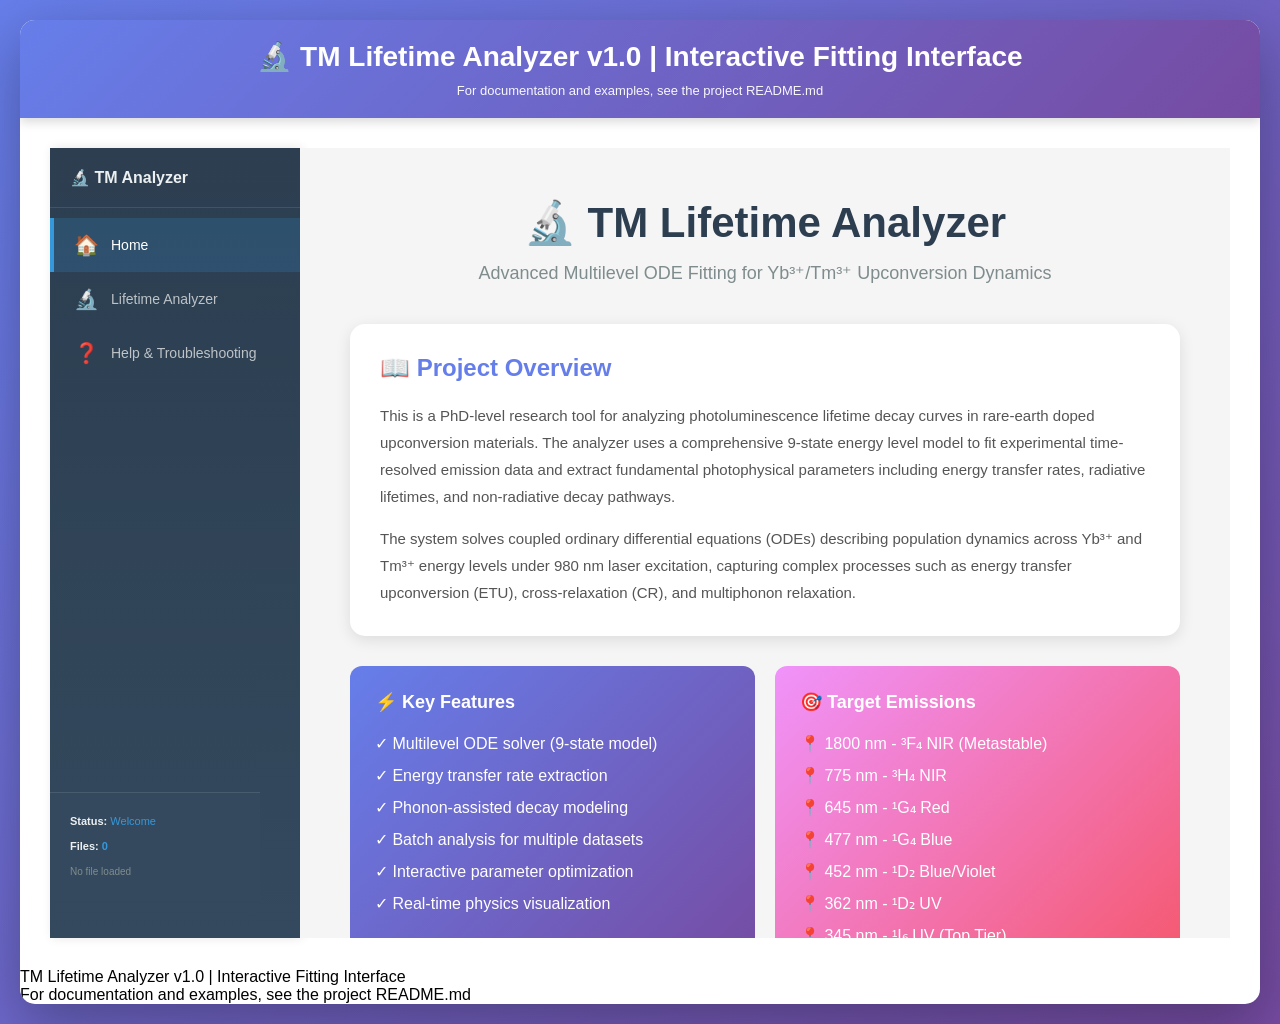
==== interactive_fitter copy.html @ 5325176e "Fitted 775nm" ====
<!DOCTYPE html>
<html lang="en">
<head>
    <meta charset="UTF-8">
    <meta name="viewport" content="width=device-width, initial-scale=1.0">
    <title>TM Lifetime Analyzer - Interactive Fitter</title>
    <style>
        /* [Your existing CSS remains exactly the same - keeping it identical to maintain all styles] */
        * {
            margin: 0;
            padding: 0;
            box-sizing: border-box;
        }

        body {
            font-family: 'Segoe UI', Tahoma, Geneva, Verdana, sans-serif;
            background: linear-gradient(135deg, #667eea 0%, #764ba2 100%);
            min-height: 100vh;
            padding: 20px;
        }

        .container {
            max-width: 1400px;
            margin: 0 auto;
            background: white;
            border-radius: 15px;
            box-shadow: 0 20px 60px rgba(0, 0, 0, 0.3);
            overflow: hidden;
        }

        .header {
            background: linear-gradient(135deg, #667eea 0%, #764ba2 100%);
            color: white;
            padding: 30px;
            text-align: center;
        }

        .header h1 {
            font-size: 2.5em;
            margin-bottom: 10px;
        }

        .header p {
            font-size: 1.1em;
            opacity: 0.9;
        }

        .main-content {
            display: grid;
            grid-template-columns: 1fr 1fr;
            gap: 30px;
            padding: 30px;
        }

        .control-panel {
            background: #f8f9fa;
            border-radius: 10px;
            padding: 25px;
            border-left: 5px solid #667eea;
        }

        .control-section {
            margin-bottom: 25px;
        }

        .control-section h3 {
            color: #333;
            font-size: 1.2em;
            margin-bottom: 15px;
            display: flex;
            align-items: center;
            gap: 10px;
        }

        .section-icon {
            font-size: 1.3em;
        }

        .input-group {
            margin-bottom: 15px;
        }

        .input-group label {
            display: block;
            margin-bottom: 8px;
            color: #555;
            font-weight: 500;
        }

        .slider-container {
            display: flex;
            align-items: center;
            gap: 15px;
        }

        .slider-container input[type="range"] {
            flex: 1;
            height: 6px;
            border-radius: 3px;
            background: #ddd;
            outline: none;
            -webkit-appearance: none;
            appearance: none;
        }

        .slider-container input[type="range"]::-webkit-slider-thumb {
            -webkit-appearance: none;
            appearance: none;
            width: 20px;
            height: 20px;
            border-radius: 50%;
            background: #667eea;
            cursor: pointer;
            box-shadow: 0 2px 5px rgba(0, 0, 0, 0.2);
        }

        .slider-container input[type="range"]::-moz-range-thumb {
            width: 20px;
            height: 20px;
            border-radius: 50%;
            background: #667eea;
            cursor: pointer;
            border: none;
            box-shadow: 0 2px 5px rgba(0, 0, 0, 0.2);
        }

        .value-display {
            min-width: 80px;
            text-align: right;
            font-weight: bold;
            color: #667eea;
            background: white;
            padding: 5px 10px;
            border-radius: 5px;
            font-size: 1.1em;
        }

        .checkbox-group {
            display: flex;
            align-items: center;
            gap: 10px;
            padding: 10px;
            background: white;
            border-radius: 5px;
            margin-bottom: 10px;
            cursor: pointer;
        }

        .checkbox-group input[type="checkbox"] {
            width: 18px;
            height: 18px;
            cursor: pointer;
        }

        .checkbox-group label {
            margin: 0;
            cursor: pointer;
            flex: 1;
        }

        .btn {
            background: linear-gradient(135deg, #667eea 0%, #764ba2 100%);
            color: white;
            border: none;
            padding: 12px 30px;
            font-size: 1em;
            font-weight: 600;
            border-radius: 8px;
            cursor: pointer;
            transition: all 0.3s ease;
            box-shadow: 0 4px 15px rgba(102, 126, 234, 0.3);
            width: 100%;
        }

        .btn:hover {
            transform: translateY(-2px);
            box-shadow: 0 6px 20px rgba(102, 126, 234, 0.4);
        }

        .btn:active {
            transform: translateY(0);
        }

        .btn:disabled {
            opacity: 0.5;
            cursor: not-allowed;
            background: #ccc;
        }

        .btn-success {
            background: linear-gradient(135deg, #10b981 0%, #059669 100%);
        }

        .btn-primary {
            background: linear-gradient(135deg, #3b82f6 0%, #2563eb 100%);
        }

        .file-upload-area {
            border: 2px dashed #667eea;
            border-radius: 10px;
            padding: 30px;
            text-align: center;
            background: white;
            cursor: pointer;
            transition: all 0.3s ease;
        }

        .file-upload-area:hover {
            background: #f8f9ff;
            border-color: #764ba2;
        }

        .file-upload-area.drag-over {
            background: #e0e7ff;
            border-color: #667eea;
        }

        .visualization {
            background: #f8f9fa;
            border-radius: 10px;
            padding: 25px;
            border-left: 5px solid #764ba2;
        }

        .chart-container {
            background: white;
            padding: 20px;
            border-radius: 10px;
            margin-bottom: 20px;
            box-shadow: 0 2px 10px rgba(0, 0, 0, 0.1);
        }

        .results-panel {
            background: white;
            padding: 20px;
            border-radius: 10px;
            box-shadow: 0 2px 10px rgba(0, 0, 0, 0.1);
        }

        .results-panel h3 {
            color: #333;
            margin-bottom: 15px;
            font-size: 1.3em;
        }

        .result-item {
            display: flex;
            justify-content: space-between;
            padding: 12px;
            border-bottom: 1px solid #eee;
            transition: background 0.2s ease;
        }

        .result-item:hover {
            background: #f8f9fa;
        }

        .result-label {
            color: #666;
            font-weight: 500;
        }

        .result-value {
            color: #333;
            font-weight: 600;
        }

        .quality-indicator {
            display: inline-block;
            padding: 3px 8px;
            border-radius: 4px;
            font-size: 0.85em;
            margin-left: 8px;
        }

        .quality-excellent {
            background: #d1fae5;
            color: #065f46;
        }

        .quality-good {
            background: #dbeafe;
            color: #1e40af;
        }

        .quality-acceptable {
            background: #fef3c7;
            color: #92400e;
        }

        .quality-poor {
            background: #fee2e2;
            color: #991b1b;
        }

        .loading-indicator {
            text-align: center;
            padding: 20px;
            display: none;
        }

        .spinner {
            border: 4px solid #f3f3f3;
            border-top: 4px solid #667eea;
            border-radius: 50%;
            width: 40px;
            height: 40px;
            animation: spin 1s linear infinite;
            margin: 0 auto 10px;
        }

        @keyframes spin {
            0% {
                transform: rotate(0deg);
            }
            100% {
                transform: rotate(360deg);
            }
        }

        .status-message {
            text-align: center;
            padding: 10px;
            border-radius: 5px;
            margin: 10px 0;
            font-weight: 500;
        }

        .status-success {
            background: #d1fae5;
            color: #065f46;
        }

        .status-error {
            background: #fee2e2;
            color: #991b1b;
        }

        .status-warning {
            background: #fef3c7;
            color: #92400e;
        }

        /* Card styles */
        .card {
            border-radius: 8px;
            margin-bottom: 20px;
        }

        .card-header {
            padding: 8px 12px;
            border-radius: 6px 6px 0 0;
        }

        .card-body {
            padding: 15px;
        }

        /* Collapsible sections */
        .collapsible-header {
            background: #f0f0f0;
            padding: 12px 15px;
            cursor: pointer;
            border-radius: 6px;
            margin-bottom: 10px;
            display: flex;
            justify-content: space-between;
            align-items: center;
            transition: background 0.2s ease;
        }

        .collapsible-header:hover {
            background: #e0e0e0;
        }

        .collapsible-header.active {
            background: #667eea;
            color: white;
        }

        .collapsible-content {
            max-height: 0;
            overflow: hidden;
            transition: max-height 0.3s ease;
        }

        .collapsible-content.active {
            max-height: 2000px;
        }

        /* Select/Input styles */
        select,
        input[type="text"],
        input[type="number"] {
            width: 100%;
            padding: 10px;
            border: 1px solid #ddd;
            border-radius: 5px;
            font-size: 1em;
            transition: border-color 0.3s ease;
        }

        select:focus,
        input[type="text"]:focus,
        input[type="number"]:focus {
            outline: none;
            border-color: #667eea;
            box-shadow: 0 0 0 3px rgba(102, 126, 234, 0.1);
        }

        /* Periodic table styles */
        .element-btn {
            padding: 8px;
            margin: 2px;
            border: 1px solid #ccc;
            border-radius: 4px;
            cursor: pointer;
            font-size: 11px;
            text-align: center;
            transition: all 0.2s;
        }

        .element-btn:hover {
            background: #f0f0f0;
            transform: scale(1.05);
        }

        .element-btn.selected {
            background: #667eea;
            color: white;
            border-color: #667eea;
        }

        .element-btn.cation {
            background: #e3f2fd;
        }

        .element-btn.anion {
            background: #fff3e0;
        }

        /* Responsive design */
        @media (max-width: 1024px) {
            .main-content {
                grid-template-columns: 1fr;
            }
        }

        @media (max-width: 768px) {
            .header h1 {
                font-size: 1.8em;
            }

            .control-panel,
            .visualization {
                padding: 15px;
            }

            .btn {
                padding: 10px 20px;
                font-size: 0.9em;
            }
        }

        /* Upload type buttons */
        .upload-type-btn {
            transition: all 0.3s ease;
        }

        .upload-type-btn:hover {
            transform: translateY(-2px);
            box-shadow: 0 4px 8px rgba(0, 0, 0, 0.1);
        }

        .upload-type-btn.active {
            background: #667eea !important;
            color: white !important;
            border-color: #667eea !important;
        }

        /* File list items */
        .file-item {
            transition: all 0.2s ease;
        }

        .file-item:hover {
            transform: translateX(4px);
            box-shadow: 0 2px 8px rgba(102, 126, 234, 0.2);
        }

        /* Navigation buttons */
        #prevFileBtn:hover,
        #nextFileBtn:hover {
            background: rgba(255, 255, 255, 0.4) !important;
            transform: scale(1.05);
        }

        #prevFileBtn:disabled,
        #nextFileBtn:disabled {
            opacity: 0.3;
            cursor: not-allowed;
        }

        /* Batch panel animations */
        #batchAnalysisPanel {
            animation: slideIn 0.3s ease-out;
        }

        @keyframes slideIn {
            from {
                opacity: 0;
                transform: translateY(-10px);
            }
            to {
                opacity: 1;
                transform: translateY(0);
            }
        }

        /* Files list container */
        #filesListContainer {
            animation: fadeIn 0.3s ease-out;
        }

        @keyframes fadeIn {
            from {
                opacity: 0;
            }
            to {
                opacity: 1;
            }
        }

        /* Sidebar Navigation */
        .sidebar-menu {
            width: 250px;
            background: linear-gradient(180deg, #2c3e50 0%, #34495e 100%);
            color: white;
            min-height: calc(100vh - 110px);
            padding: 0;
            box-shadow: 2px 0 10px rgba(0,0,0,0.1);
        }

        .menu-item {
            display: flex;
            align-items: center;
            gap: 12px;
            padding: 15px 20px;
            color: #bdc3c7;
            text-decoration: none;
            transition: all 0.3s ease;
            border-left: 4px solid transparent;
            cursor: pointer;
        }

        .menu-item:hover {
            background: rgba(52, 152, 219, 0.1);
            color: #ecf0f1;
            border-left-color: #3498db;
        }

        .menu-item.active {
            background: rgba(52, 152, 219, 0.2);
            color: white;
            border-left-color: #3498db;
            font-weight: 600;
        }

        .menu-item.active span {
            color: white;
        }

        /* View Panels */
        .view-panel {
            padding: 30px;
            min-height: calc(100vh - 150px);
            animation: fadeInView 0.4s ease-out;
        }

        @keyframes fadeInView {
            from {
                opacity: 0;
                transform: translateX(20px);
            }
            to {
                opacity: 1;
                transform: translateX(0);
            }
        }

        .content-area {
            flex: 1;
            overflow-y: auto;
            max-height: calc(100vh - 110px);
            background: #f5f5f5;
        }

        /* Sidebar footer status */
        .sidebar-status {
            padding: 20px;
            border-top: 1px solid rgba(255,255,255,0.1);
            position: fixed;
            bottom: 0;
            width: 210px;
            background: #34495e;
            font-size: 11px;
            color: #95a5a6;
            line-height: 1.6;
        }

        /* Additional elements needed for the fixed script */
        #phononSyncStatus {
            display: none;
            margin-top: 5px;
            padding: 4px 8px;
            background: #d1fae5;
            color: #065f46;
            border-radius: 4px;
            font-size: 11px;
            text-align: center;
        }

        .summary-panel {
            background: white;
            border-radius: 8px;
            padding: 15px;
            margin-top: 15px;
            border-left: 4px solid #667eea;
            box-shadow: 0 2px 8px rgba(0,0,0,0.1);
        }

        .summary-panel h4 {
            color: #667eea;
            margin-bottom: 10px;
            font-size: 14px;
        }

        .summary-grid {
            display: grid;
            grid-template-columns: repeat(2, 1fr);
            gap: 10px;
            font-size: 11px;
        }

        .summary-item {
            padding: 5px;
            border-bottom: 1px solid #eee;
        }

        .summary-label {
            color: #666;
            font-weight: 600;
        }

        .summary-value {
            color: #333;
            float: right;
        }
    </style>
    <script src="https://cdn.plot.ly/plotly-latest.min.js"></script>
    <script src="https://cdn.jsdelivr.net/npm/mathjax@3/es5/tex-mml-chtml.js"></script>
</head>
<body>
    <div class="container">
        <div class="header" style="background: linear-gradient(135deg, #667eea 0%, #764ba2 100%); color: white; padding: 20px; text-align: center; box-shadow: 0 4px 10px rgba(0,0,0,0.15);">
            <h1 style="margin: 0 0 10px 0; font-size: 28px; font-weight: 700;">🔬 TM Lifetime Analyzer v1.0 | Interactive Fitting Interface</h1>
            <p style="margin: 0; font-size: 13px; opacity: 0.95; font-weight: 500;">
                For documentation and examples, see the project README.md
            </p>
        </div>

        <div class="main-content" style="display: flex; gap: 0;">
            <!-- Sidebar Menu -->
            <div class="sidebar-menu" style="width: 250px; background: linear-gradient(180deg, #2c3e50 0%, #34495e 100%); color: white; min-height: calc(100vh - 110px); padding: 0; box-shadow: 2px 0 10px rgba(0,0,0,0.1);">
                <div style="padding: 20px; border-bottom: 1px solid rgba(255,255,255,0.1);">
                    <h3 style="margin: 0; font-size: 16px; color: #ecf0f1;">🔬 TM Analyzer</h3>
                </div>
                <nav style="padding: 10px 0;">
                    <a href="#" class="menu-item active" onclick="showView('home'); return false;" data-view="home" style="display: flex; align-items: center; gap: 12px; padding: 15px 20px; color: white; text-decoration: none; transition: all 0.3s; border-left: 4px solid #3498db; background: rgba(52, 152, 219, 0.2);">
                        <span style="font-size: 20px;">🏠</span>
                        <span style="font-size: 14px; font-weight: 500;">Home</span>
                    </a>
                    <a href="#" class="menu-item" onclick="showView('analyzer'); return false;" data-view="analyzer" style="display: flex; align-items: center; gap: 12px; padding: 15px 20px; color: #bdc3c7; text-decoration: none; transition: all 0.3s; border-left: 4px solid transparent;">
                        <span style="font-size: 20px;">🔬</span>
                        <span style="font-size: 14px; font-weight: 500;">Lifetime Analyzer</span>
                    </a>
                    <a href="#" class="menu-item" onclick="showView('help'); return false;" data-view="help" style="display: flex; align-items: center; gap: 12px; padding: 15px 20px; color: #bdc3c7; text-decoration: none; transition: all 0.3s; border-left: 4px solid transparent;">
                        <span style="font-size: 20px;">❓</span>
                        <span style="font-size: 14px; font-weight: 500;">Help & Troubleshooting</span>
                    </a>
                </nav>
                <div style="padding: 20px; border-top: 1px solid rgba(255,255,255,0.1); position: absolute; bottom: 0; width: 210px; background: #34495e;">
                    <div style="font-size: 11px; color: #95a5a6; line-height: 1.6;">
                        <div style="margin-bottom: 8px;"><strong style="color: #ecf0f1;">Status:</strong> <span id="sidebarStatus" style="color: #27ae60;">Ready</span></div>
                        <div style="margin-bottom: 8px;"><strong style="color: #ecf0f1;">Files:</strong> <span id="sidebarFileCount" style="color: #3498db; font-weight: 600;">0</span></div>
                        <div style="font-size: 10px; color: #7f8c8d; margin-top: 8px;" id="currentFileName">No file loaded</div>
                    </div>
                </div>
            </div>

            <!-- Content Area -->
            <div class="content-area" style="flex: 1; overflow-y: auto; max-height: calc(100vh - 110px);">
                
                <!-- Home View -->
                <div id="homeView" class="view-panel" style="padding: 50px; max-width: 1000px; margin: 0 auto;">
                    <div style="text-align: center; margin-bottom: 40px;">
                        <h1 style="color: #2c3e50; font-size: 42px; margin-bottom: 15px;">🔬 TM Lifetime Analyzer</h1>
                        <p style="color: #7f8c8d; font-size: 18px; font-weight: 500;">Advanced Multilevel ODE Fitting for Yb³⁺/Tm³⁺ Upconversion Dynamics</p>
                    </div>
                    
                    <div style="background: white; padding: 30px; border-radius: 15px; box-shadow: 0 4px 15px rgba(0,0,0,0.1); margin-bottom: 30px;">
                        <h2 style="color: #667eea; margin-bottom: 20px;">📖 Project Overview</h2>
                        <p style="color: #555; line-height: 1.8; font-size: 15px; margin-bottom: 15px;">
                            This is a PhD-level research tool for analyzing photoluminescence lifetime decay curves in rare-earth doped upconversion materials. 
                            The analyzer uses a comprehensive 9-state energy level model to fit experimental time-resolved emission data and extract fundamental 
                            photophysical parameters including energy transfer rates, radiative lifetimes, and non-radiative decay pathways.
                        </p>
                        <p style="color: #555; line-height: 1.8; font-size: 15px;">
                            The system solves coupled ordinary differential equations (ODEs) describing population dynamics across Yb³⁺ and Tm³⁺ energy levels 
                            under 980 nm laser excitation, capturing complex processes such as energy transfer upconversion (ETU), cross-relaxation (CR), 
                            and multiphonon relaxation.
                        </p>
                    </div>
                    
                    <div style="display: grid; grid-template-columns: 1fr 1fr; gap: 20px; margin-bottom: 30px;">
                        <div style="background: linear-gradient(135deg, #667eea 0%, #764ba2 100%); padding: 25px; border-radius: 12px; color: white;">
                            <h3 style="margin-bottom: 15px; font-size: 18px;">⚡ Key Features</h3>
                            <ul style="list-style: none; padding: 0; margin: 0; line-height: 2;">
                                <li>✓ Multilevel ODE solver (9-state model)</li>
                                <li>✓ Energy transfer rate extraction</li>
                                <li>✓ Phonon-assisted decay modeling</li>
                                <li>✓ Batch analysis for multiple datasets</li>
                                <li>✓ Interactive parameter optimization</li>
                                <li>✓ Real-time physics visualization</li>
                            </ul>
                        </div>
                        
                        <div style="background: linear-gradient(135deg, #f093fb 0%, #f5576c 100%); padding: 25px; border-radius: 12px; color: white;">
                            <h3 style="margin-bottom: 15px; font-size: 18px;">🎯 Target Emissions</h3>
                            <ul style="list-style: none; padding: 0; margin: 0; line-height: 2;">
                                <li>📍 1800 nm - ³F₄ NIR (Metastable)</li>
                                <li>📍 775 nm - ³H₄ NIR</li>
                                <li>📍 645 nm - ¹G₄ Red</li>
                                <li>📍 477 nm - ¹G₄ Blue</li>
                                <li>📍 452 nm - ¹D₂ Blue/Violet</li>
                                <li>📍 362 nm - ¹D₂ UV</li>
                                <li>📍 345 nm - ¹I₆ UV (Top Tier)</li>
                            </ul>
                        </div>
                    </div>
                    
                    <div style="background: #fff3cd; padding: 25px; border-radius: 12px; border-left: 5px solid #ffc107; margin-bottom: 30px;">
                        <h3 style="color: #856404; margin-bottom: 15px;">🔬 Scientific Foundation</h3>
                        <p style="color: #856404; line-height: 1.7;">
                            <strong>Physics Model:</strong> The analyzer implements rate equation analysis based on energy transfer mechanisms in lanthanide-doped systems. 
                            It accounts for sequential ETU processes (Yb³⁺ → Tm³⁺), back transfer, cross-relaxation between Tm³⁺ ions, and phonon-mediated non-radiative decay 
                            following the energy gap law: W<sub>nr</sub> = C·exp(-α·ΔE/ℏω).
                        </p>
                    </div>
                    
                    <div style="background: white; padding: 30px; border-radius: 15px; box-shadow: 0 4px 15px rgba(0,0,0,0.1);">
                        <h2 style="color: #667eea; margin-bottom: 20px;">🚀 Getting Started</h2>
                        <ol style="color: #555; line-height: 2; font-size: 15px;">
                            <li><strong>Navigate to Lifetime Analyzer:</strong> Click the "🔬 Lifetime Analyzer" button in the sidebar</li>
                            <li><strong>Upload Data:</strong> Load your CSV/JSON lifetime decay data (time vs intensity)</li>
                            <li><strong>Configure Parameters:</strong> Set doping levels, host material, emission wavelength, and measurement settings</li>
                            <li><strong>Set Physics Constants:</strong> Define phonon energy, non-radiative parameters, and energy transfer bounds</li>
                            <li><strong>Run Analysis:</strong> Click "FIT MY DATA" to extract rate constants and visualize results</li>
                            <li><strong>Batch Processing:</strong> Upload multiple files for automated comparative analysis</li>
                        </ol>
                    </div>
                    
                    <div style="text-align: center; margin-top: 40px;">
                        <button onclick="showView('analyzer')" style="
                            padding: 15px 40px;
                            background: linear-gradient(135deg, #667eea 0%, #764ba2 100%);
                            color: white;
                            border: none;
                            border-radius: 8px;
                            font-size: 18px;
                            font-weight: 600;
                            cursor: pointer;
                            box-shadow: 0 4px 15px rgba(102, 126, 234, 0.4);
                            transition: transform 0.2s;"
                            onmouseover="this.style.transform='translateY(-2px)'"
                            onmouseout="this.style.transform='translateY(0)'"
                        >
                            🔬 Launch Analyzer →
                        </button>
                    </div>
                </div>

                <!-- Analyzer View (Contains all original content) -->
                <div id="analyzerView" class="view-panel" style="display: none; padding: 0;">
                    <!-- Current File Display -->
                    <div style="padding: 10px 20px; background: linear-gradient(135deg, #667eea 0%, #764ba2 100%); color: white; box-shadow: 0 2px 5px rgba(0,0,0,0.1); display: flex; justify-content: space-between; align-items: center;">
                        <div style="display: flex; gap: 20px; align-items: center;">
                            <div>
                                <span style="font-size: 11px; opacity: 0.9;">📄</span>
                                <strong id="analyzerCurrentFile" style="font-size: 13px; margin-left: 5px;">No file loaded</strong>
                            </div>
                            <div style="font-size: 10px; opacity: 0.8;">
                                <span id="analyzerFileInfo">Upload data to begin</span>
                            </div>
                        </div>
                        <div style="display: flex; gap: 10px;">
                            <button class="btn btn-primary" id="applySettingsBtn" onclick="applyPhysicsSettings()" style="padding: 8px 20px; font-size: 12px; font-weight: bold; background: linear-gradient(135deg, #10b981 0%, #059669 100%); border: none;">
                                ⚙️ CONFIGURE
                            </button>
                            <button class="btn btn-primary" id="fitDataButton" onclick="fitData()" disabled style="opacity: 0.5; cursor: not-allowed; padding: 8px 25px; font-size: 13px; font-weight: bold;" title="Configure settings first">
                                ⚡ FIT DATA
                            </button>
                            <button class="btn btn-success" id="downloadCsvBtn" onclick="downloadCSV()" disabled style="opacity: 0.5; cursor: not-allowed; padding: 8px 20px; font-size: 12px; font-weight: bold; background: linear-gradient(135deg, #3b82f6 0%, #2563eb 100%); border: none; color: white;" title="Run fit first">
                                    DOWNLOAD CSV
                            </button>                            
                            <button class="btn btn-secondary" onclick="resetControls()" style="padding: 8px 20px; font-size: 12px;">
                                🔄 RESET
                            </button>

                        </div>
                    </div>
                    
                    <!-- RIBBON TOOLBAR (ALL SETTINGS AT TOP) -->
                    <div style="background: #f3f4f6; border-bottom: 2px solid #667eea; padding: 8px 15px;">
                        
                        <!-- Ribbon Tabs -->
                        <div style="display: flex; gap: 5px; margin-bottom: 6px; border-bottom: 2px solid #e5e7eb; padding-bottom: 5px;">
                            <button onclick="showRibbonTab('upload')" id="ribbonTabUpload" class="ribbon-tab active" style="padding: 8px 20px; background: white; border: none; border-bottom: 3px solid #667eea; cursor: pointer; font-weight: 600; font-size: 12px; color: #667eea;">📄 Data File</button>
                            <button onclick="showRibbonTab('sample')" id="ribbonTabSample" class="ribbon-tab" style="padding: 8px 20px; background: transparent; border: none; border-bottom: 3px solid transparent; cursor: pointer; font-weight: 600; font-size: 12px; color: #6b7280;">⚗️ Sample Composition</button>
                            <button onclick="showRibbonTab('physics')" id="ribbonTabPhysics" class="ribbon-tab" style="padding: 8px 20px; background: transparent; border: none; border-bottom: 3px solid transparent; cursor: pointer; font-weight: 600; font-size: 12px; color: #6b7280;">⚛️ Physics Parameters</button>
                            <button onclick="showRibbonTab('advanced')" id="ribbonTabAdvanced" class="ribbon-tab" style="padding: 8px 20px; background: transparent; border: none; border-bottom: 3px solid transparent; cursor: pointer; font-weight: 600; font-size: 12px; color: #6b7280;">⚙️ Advanced Settings</button>
                        </div>
                        
                        <!-- Status Message -->
                        <div id="statusMessage" style="padding: 8px 12px; margin: 6px 0; border-radius: 5px; font-size: 11px; font-weight: 600; display: none; background: #f0f9ff; border: 1px solid #0ea5e9; color: #0369a1;"></div>
                        
                        <!-- Ribbon Content Areas -->
                        <div style="background: white; padding: 10px; border-radius: 8px; min-height: 80px;">
                        
                        <!-- DATA TAB -->
                        <div id="ribbonContentUpload" class="ribbon-content" style="display: block;">
                            <div style="display: flex; gap: 20px; align-items: start; flex-wrap: wrap;">
                                <!-- Upload Section -->
                                <div style="flex: 1; min-width: 250px; border-right: 1px solid #e5e7eb; padding-right: 20px;">
                                    <label style="font-size: 11px; font-weight: bold; color: #374151; display: block; margin-bottom: 8px;">Upload Files</label>
                                    <div style="display: flex; gap: 8px; margin-bottom: 8px;">
                                        <button type="button" id="uploadFileBtn" style="flex: 1; padding: 8px; border: 2px solid #667eea; border-radius: 6px; background: #667eea; color: white; cursor: pointer; font-weight: 600; font-size: 11px;">
                                            📄 Files
                                        </button>
                                        <button type="button" id="uploadFolderBtn" style="flex: 1; padding: 8px; border: 2px solid #ddd; border-radius: 6px; background: white; color: #666; cursor: pointer; font-weight: 600; font-size: 11px;">
                                            📁 Folder
                                        </button>
                                        <button type="button" id="deleteDataBtn" onclick="deleteUploadedData()" style="flex: 0 0 auto; padding: 8px 12px; border: 2px solid #ef4444; border-radius: 6px; background: white; color: #ef4444; cursor: pointer; font-weight: 600; font-size: 11px; display: none;">
                                            🗑️ Delete
                                        </button>
                                    </div>
                                    <input type="file" id="fileInput" multiple accept=".csv,.txt,.dat,.json" style="display: none;" />
                                    <input type="file" id="folderInput" webkitdirectory directory multiple style="display: none;" />
                                    <div id="fileName" style="font-size: 10px; color: #6b7280; font-style: italic; display: block;">No file selected</div>
                                    <div id="folderName" style="font-size: 10px; color: #6b7280; font-style: italic; display: none;">No folder selected</div>
                                </div>
                                
                                <!-- Time Unit -->
                                <div style="flex: 0 0 180px;">
                                    <label style="font-size: 11px; font-weight: bold; color: #374151; display: block; margin-bottom: 8px;">Time Units <span style="color: #ef4444;">*</span></label>
                                    <select id="timeUnit" style="width: 100%; padding: 8px; border-radius: 5px; border: 1px solid #d1d5db; font-size: 11px;">
                                        <option value="" disabled selected>Select unit...</option>
                                        <option value="ns">ns</option>
                                        <option value="us">μs</option>
                                        <option value="ms">ms</option>
                                    </select>
                                </div>
                                
                                <!-- Emission -->
                                <div style="flex: 1; min-width: 250px;">
                                    <label style="font-size: 11px; font-weight: bold; color: #374151; display: block; margin-bottom: 8px;">Emission Wavelength <span style="color: #ef4444;">*</span></label>
                                    <select id="emissionSelect" style="width: 100%; padding: 8px; border-radius: 5px; border: 1px solid #d1d5db; font-size: 11px;" onchange="updateActivePhysics()">
                                        <option value="" disabled selected>Choose emission...</option>
                                        <option value="1800">1800 nm - ³F₄ → ³H₆</option>
                                        <option value="1230">1230 nm - ³H₅ → ³H₆</option>
                                        <option value="775">775 nm - ³H₄ → ³H₆</option>
                                        <option value="645">645 nm - ¹G₄ → ³F₄ Red</option>
                                        <option value="477">477 nm - ¹G₄ → ³H₆ Blue</option>
                                        <option value="452">452 nm - ¹D₂ → ³F₄</option>
                                        <option value="362">362 nm - ¹D₂ → ³F₄ UV</option>
                                        <option value="345">345 nm - ¹I₆ → ³F₄</option>
                                    </select>
                                </div>
                                
                                <!-- Excitation -->
                                <div style="flex: 0 0 180px;">
                                    <label style="font-size: 11px; font-weight: bold; color: #374151; display: block; margin-bottom: 8px;">Excitation (nm)</label>
                                    <input type="number" id="excitationWavelength" min="850" max="1100" step="1" value="980" 
                                        style="width: 100%; padding: 8px; border-radius: 5px; border: 1px solid #d1d5db; font-size: 11px;"
                                        oninput="updateExcitationEnergy()">
                                    <div id="excitationEnergyDisplay" style="font-size: 9px; color: #667eea; margin-top: 2px;">1.265 eV</div>
                                </div>
                            </div>

                            <div style="margin-top: 10px; border-top: 1px solid #e5e7eb; padding-top: 10px; display: flex; gap: 20px; align-items: center; flex-wrap: wrap;">
                                <div style="flex: 0 0 140px;">
                                    <label style="font-size: 11px; font-weight: bold; color: #374151; display: block; margin-bottom: 8px;">Pulse Width (us) *</label>
                                    <input type="number" id="pulseWidthUs" min="0" step="1" placeholder="400"
                                        style="width: 100%; padding: 8px; border-radius: 5px; border: 1px solid #d1d5db; font-size: 11px;">
                                </div>
                                <div style="flex: 1; min-width: 260px; display: flex; gap: 12px; align-items: center; border-left: 1px solid #e5e7eb; padding-left: 15px;">
                                    <label style="display: flex; align-items: center; gap: 4px; font-size: 11px; cursor: pointer;">
                                        <input type="checkbox" id="baselineCorrection" checked>
                                        Baseline
                                    </label>
                                    <label style="display: flex; align-items: center; gap: 4px; font-size: 11px; cursor: pointer;">
                                        <input type="checkbox" id="normalization" checked>
                                        Normalize
                                    </label>
                                    <label style="display: flex; align-items: center; gap: 4px; font-size: 11px; cursor: pointer;">
                                        <input type="checkbox" id="smoothing" checked>
                                        Smooth
                                    </label>
                                    <div style="display: flex; align-items: center; gap: 5px;">
                                        <label style="font-size: 10px; color: #6b7280;">Window:</label>
                                        <input type="range" id="smoothingWindow" min="3" max="15" step="2" value="5" style="width: 60px;">
                                        <span id="smoothingWindowValue" style="font-size: 10px; font-weight: 600; color: #667eea; min-width: 15px;">5</span>
                                    </div>
                                </div>
                            </div>

                            <div style="margin-top: 8px; padding: 8px; background: #ecfdf5; border-left: 3px solid #10b981; border-radius: 4px; font-size: 10px; color: #065f46;">
                                <strong>Influences fitting directly:</strong> Pulse width shapes rise/early decay. Baseline/normalize/smooth control preprocessing of uploaded data.
                            </div>
                        </div>
                        
                        <!-- SAMPLE DETAILS TAB -->
                        <div id="ribbonContentSample" class="ribbon-content" style="display: none;">
                            <div style="display: flex; gap: 20px; align-items: start; flex-wrap: wrap;">
                                <!-- Doping -->
                                <div style="flex: 0 0 150px;">
                                    <label style="font-size: 11px; font-weight: bold; color: #374151; display: block; margin-bottom: 8px;">Yb Doping (mol%) <span style="color: #ef4444;">*</span></label>
                                    <input type="number" id="dopingYbInput" min="0.1" max="50" step="0.1" placeholder="10" 
                                        style="width: 100%; padding: 8px; border-radius: 5px; border: 1px solid #d1d5db; font-size: 11px;">
                                </div>
                                <div style="flex: 0 0 150px;">
                                    <label style="font-size: 11px; font-weight: bold; color: #374151; display: block; margin-bottom: 8px;">Tm Doping (mol%) <span style="color: #ef4444;">*</span></label>
                                    <input type="number" id="dopingTmInput" min="0.01" max="10" step="0.01" placeholder="0.5" 
                                        style="width: 100%; padding: 8px; border-radius: 5px; border: 1px solid #d1d5db; font-size: 11px;">
                                </div>
                                <!-- Host Material -->
                                <div style="flex: 1; min-width: 200px;">
                                    <label style="font-size: 11px; font-weight: bold; color: #374151; display: block; margin-bottom: 8px;">Host Material <span style="color: #ef4444;">*</span></label>
                                    <select id="hostSelect" style="width: 100%; padding: 8px; border-radius: 5px; border: 1px solid #d1d5db; font-size: 11px;">
                                        <option value="" disabled selected>Choose host...</option>
                                        <option value="NaYF4">β-NaYF₄</option>
                                        <option value="YF3">YF₃</option>
                                        <option value="GdF3">GdF₃</option>
                                        <option value="Y2O3">Y₂O₃</option>
                                        <option value="YLF">YLF</option>
                                        <option value="YAG">YAG</option>
                                    </select>
                                </div>
                                <!-- Annealing -->
                                <div style="flex: 0 0 150px;">
                                    <label style="font-size: 11px; font-weight: bold; color: #374151; display: block; margin-bottom: 8px;">Annealing (°C) <span style="color: #ef4444;">*</span></label>
                                    <input type="number" id="annealSelect" min="0" max="1500" step="50" placeholder="500" 
                                        style="width: 100%; padding: 8px; border-radius: 5px; border: 1px solid #d1d5db; font-size: 11px;">
                                </div>
                            </div>
                        </div>
                        
                        <!-- PHYSICS CALIBRATION TAB -->
                        <div id="ribbonContentPhysics" class="ribbon-content" style="display: none;">
                            <!-- First Row: Lattice Calculator & Results -->
                            <div style="display: grid; grid-template-columns: 1fr 1fr; gap: 15px; margin-bottom: 12px;">
                                <!-- Lattice Energy Calculator -->
                                <div style="background: #f9fafb; border: 1px solid #d1d5db; border-radius: 6px; padding: 10px;">
                                    <div style="font-size: 11px; font-weight: bold; color: #374151; margin-bottom: 8px;">🧮 Lattice Energy Calculator</div>
                                    <div style="font-size: 10px; color: #6b7280; margin-bottom: 8px;">Select Cation + Anion: Click elements to compute</div>
                                    <div style="display: grid; grid-template-columns: repeat(5, 1fr); gap: 5px; margin-bottom: 6px;">
                                        <!-- Cations -->
                                        <button class="element-btn cation" onclick="selectElement('Y', 'cation', event)" style="padding: 6px 4px; background: #dbeafe; border: 1px solid #3b82f6; border-radius: 4px; cursor: pointer; font-size: 9px; text-align: center;">
                                            <div style="font-weight: bold;">Y</div>
                                            <div style="font-size: 8px; opacity: 0.7;">39</div>
                                        </button>
                                        <button class="element-btn cation" onclick="selectElement('La', 'cation', event)" style="padding: 6px 4px; background: #dbeafe; border: 1px solid #3b82f6; border-radius: 4px; cursor: pointer; font-size: 9px; text-align: center;">
                                            <div style="font-weight: bold;">La</div>
                                            <div style="font-size: 8px; opacity: 0.7;">57</div>
                                        </button>
                                        <button class="element-btn cation" onclick="selectElement('Gd', 'cation', event)" style="padding: 6px 4px; background: #dbeafe; border: 1px solid #3b82f6; border-radius: 4px; cursor: pointer; font-size: 9px; text-align: center;">
                                            <div style="font-weight: bold;">Gd</div>
                                            <div style="font-size: 8px; opacity: 0.7;">64</div>
                                        </button>
                                        <button class="element-btn cation" onclick="selectElement('Lu', 'cation', event)" style="padding: 6px 4px; background: #dbeafe; border: 1px solid #3b82f6; border-radius: 4px; cursor: pointer; font-size: 9px; text-align: center;">
                                            <div style="font-weight: bold;">Lu</div>
                                            <div style="font-size: 8px; opacity: 0.7;">71</div>
                                        </button>
                                        <button class="element-btn cation" onclick="selectElement('Na', 'cation', event)" style="padding: 6px 4px; background: #dbeafe; border: 1px solid #3b82f6; border-radius: 4px; cursor: pointer; font-size: 9px; text-align: center;">
                                            <div style="font-weight: bold;">Na</div>
                                            <div style="font-size: 8px; opacity: 0.7;">11</div>
                                        </button>
                                    </div>
                                    <div style="display: grid; grid-template-columns: repeat(4, 1fr); gap: 5px;">
                                        <!-- Anions -->
                                        <button class="element-btn anion" onclick="selectElement('F', 'anion', event)" style="padding: 6px 4px; background: #fef3c7; border: 1px solid #f59e0b; border-radius: 4px; cursor: pointer; font-size: 9px; text-align: center;">
                                            <div style="font-weight: bold;">F</div>
                                            <div style="font-size: 8px; opacity: 0.7;">9</div>
                                        </button>
                                        <button class="element-btn anion" onclick="selectElement('O', 'anion', event)" style="padding: 6px 4px; background: #fef3c7; border: 1px solid #f59e0b; border-radius: 4px; cursor: pointer; font-size: 9px; text-align: center;">
                                            <div style="font-weight: bold;">O</div>
                                            <div style="font-size: 8px; opacity: 0.7;">8</div>
                                        </button>
                                        <button class="element-btn anion" onclick="selectElement('Cl', 'anion', event)" style="padding: 6px 4px; background: #fef3c7; border: 1px solid #f59e0b; border-radius: 4px; cursor: pointer; font-size: 9px; text-align: center;">
                                            <div style="font-weight: bold;">Cl</div>
                                            <div style="font-size: 8px; opacity: 0.7;">17</div>
                                        </button>
                                        <button class="element-btn anion" onclick="selectElement('Br', 'anion', event)" style="padding: 6px 4px; background: #fef3c7; border: 1px solid #f59e0b; border-radius: 4px; cursor: pointer; font-size: 9px; text-align: center;">
                                            <div style="font-weight: bold;">Br</div>
                                            <div style="font-size: 8px; opacity: 0.7;">35</div>
                                        </button>
                                    </div>
                                    <div id="phononSyncStatus" style="display: none; margin-top: 8px; padding: 4px 8px; background: #d1fae5; color: #065f46; border-radius: 4px; font-size: 11px; text-align: center;">✓ Synced</div>
                                </div>
                                
                                <!-- Phonon Energy Lookup Results -->
                                <div class="lattice-results" id="latticeResults" style="background: #f0f9ff; border: 1px solid #0ea5e9; border-radius: 6px; padding: 10px;">
                                    <div style="font-size: 11px; font-weight: bold; color: #0369a1; margin-bottom: 8px;">📊 Phonon Energy Lookup</div>
                                    <div style="display: grid; grid-template-columns: 120px 1fr; gap: 6px; font-size: 10px;">
                                        <div style="color: #6b7280; font-weight: 600;">Formula:</div>
                                        <div id="latticeFormula" style="color: #374151; font-weight: bold;">YF₃</div>
                                        
                                        <div style="color: #6b7280; font-weight: 600;">Phonon Energy:</div>
                                        <div id="phononEnergyValue" style="color: #0ea5e9; font-weight: bold; font-size: 14px;">350 cm⁻¹</div>
                                        
                                        <div style="color: #6b7280; font-weight: 600;">Phonon Regime:</div>
                                        <div id="phononRegime" style="color: #374151;">Low Phonon (Fluoride)</div>
                                        
                                        <div style="color: #6b7280; font-weight: 600;">UC Efficiency:</div>
                                        <div id="ucEfficiency" style="color: #10b981; font-weight: 600;">Excellent</div>
                                    </div>
                                </div>
                            </div>
                            
                            <!-- Phonon Energy Override -->
                            <div style="background: #f0f4ff; border: 1px solid #c3d4ff; border-radius: 6px; padding: 10px; margin-bottom: 12px;">
                                <div style="font-size: 11px; font-weight: bold; color: #374151; margin-bottom: 8px;">⚡ Phonon Energy (cm⁻¹) <span style="color: #667eea; font-size: 10px;">ℹ️ Override</span></div>
                                <div style="display: flex; gap: 10px; align-items: center; margin-bottom: 6px;">
                                    <input type="number" id="phononEnergyInput" value="350" min="100" max="1000" step="10" 
                                        style="flex: 1; padding: 6px 10px; border-radius: 5px; border: 1px solid #667eea; font-size: 12px; font-weight: 600;">
                                    <span style="font-size: 11px; color: #667eea; font-weight: bold;">cm⁻¹</span>
                                    <button onclick="syncPhononToInput()" style="padding: 6px 12px; background: linear-gradient(135deg, #667eea 0%, #764ba2 100%); color: white; border: none; border-radius: 5px; font-size: 10px; font-weight: bold; cursor: pointer;">
                                        ⬇️ Apply from Lookup
                                    </button>
                                    <label style="display: flex; align-items: center; gap: 4px; font-size: 10px; cursor: pointer;">
                                        <input type="checkbox" id="autoSyncPhonon" checked>
                                        Auto-sync
                                    </label>
                                </div>
                                <div style="font-size: 9px; color: #555; line-height: 1.3;">
                                    <strong>Standard Values:</strong> YF₃/NaYF₄ ≈ 350 cm⁻¹ | Y₂O₃ ≈ 550 cm⁻¹<br>
                                    <em>Lower phonon energy = Less non-radiative decay = Longer lifetimes</em>
                                </div>
                            </div>
                            
                            <!-- Non-Radiative & Decay Parameters -->
                            <div style="background: linear-gradient(135deg, #f8f9fa 0%, #e9ecef 100%); border: 2px solid #495057; border-radius: 8px; padding: 12px;">
                                <div style="font-size: 12px; font-weight: bold; color: #495057; margin-bottom: 10px; padding-bottom: 6px; border-bottom: 2px solid #6c757d;">
                                    ⚛️ Non-Radiative & Decay Parameters
                                </div>
                                
                                <!-- First row: Phonon, Exp Tau, Time Offset -->
                                <div style="display: grid; grid-template-columns: 1fr 1fr 1fr; gap: 10px; margin-bottom: 10px;">
                                    <div>
                                        <label style="font-size: 10px; font-weight: bold; color: #555; margin-bottom: 4px; display: block;">Phonon Energy (ℏω):</label>
                                        <div style="display: flex; align-items: center; background: white; border: 1px solid #ced4da; border-radius: 5px; padding: 4px 8px;">
                                            <input type="number" id="phononEnergy_NR" value="350" readonly
                                                style="flex: 1; border: none; outline: none; font-size: 11px; font-weight: 500;">
                                            <span style="color: #6c757d; font-size: 10px; margin-left: 4px;">cm⁻¹</span>
                                        </div>
                                    </div>
                                    <div>
                                        <label style="font-size: 10px; font-weight: bold; color: #555; margin-bottom: 4px; display: block;">
                                            Exp. τ for ³H₄ (Anchor): <span style="color: #dc3545; cursor: help;" title="Measured lifetime for 775nm emission">ⓘ</span>
                                        </label>
                                        <div style="display: flex; align-items: center; background: white; border: 1px solid #ced4da; border-radius: 5px; padding: 4px 8px;">
                                            <input type="number" id="expTau3H4" placeholder="e.g., 9.69" step="0.01"
                                                style="flex: 1; border: none; outline: none; font-size: 11px;" oninput="updateWnrCalculation()">
                                            <span style="color: #6c757d; font-size: 10px; margin-left: 4px;">μs</span>
                                        </div>
                                    </div>
                                    <div>
                                        <label style="font-size: 10px; font-weight: bold; color: #555; margin-bottom: 4px; display: block;">
                                            Time Offset (t₀): <span style="color: #dc3545; cursor: help;" title="Instrumental delay - shifts model to align with data start">ⓘ</span>
                                        </label>
                                        <div style="display: flex; align-items: center; background: #fff9e6; border: 1px solid #f59e0b; border-radius: 5px; padding: 4px 8px;">
                                            <input type="number" id="timeOffset" placeholder="e.g., 0.5" step="0.01" value="0"
                                                style="flex: 1; border: none; outline: none; font-size: 11px; background: transparent;" oninput="updateActivePhysics()">
                                            <span style="color: #f59e0b; font-size: 10px; margin-left: 4px; font-weight: 600;">ms</span>
                                        </div>
                                    </div>
                                </div>
                                
                                <!-- Feeding State Lifetimes -->
                                <div style="background: rgba(33, 150, 243, 0.05); padding: 8px; border-radius: 5px; border: 1px solid #2196f3; margin-bottom: 10px;">
                                    <div style="color: #1976d2; font-size: 10px; font-weight: bold; margin-bottom: 6px;">
                                        🔄 Feeding State Lifetimes
                                    </div>
                                    <div style="font-size: 9px; color: #666; margin-bottom: 6px; font-style: italic;">
                                        💡 For 477nm (Blue): ³H₄ feeds ¹G₄ via ET3. Use your 775nm lifetime (9.69μs) as feeding state.
                                    </div>
                                    <div style="display: grid; grid-template-columns: 1fr 1fr; gap: 8px;">
                                        <div>
                                            <label style="font-size: 10px; font-weight: bold; color: #555; margin-bottom: 4px; display: block;">
                                                τ<sub>exp</sub> (Feeding): <span style="color: #dc3545; cursor: help;" title="Experimental lifetime of feeding state">ⓘ</span>
                                            </label>
                                            <div style="display: flex; align-items: center; background: white; border: 1px solid #ced4da; border-radius: 5px; padding: 4px 8px;">
                                                <input type="number" id="tauFeeding3F4" placeholder="e.g., 9.69" step="0.01"
                                                    style="flex: 1; border: none; outline: none; font-size: 11px;">
                                                <span style="color: #6c757d; font-size: 10px; margin-left: 4px;">μs</span>
                                            </div>
                                        </div>
                                        <div>
                                            <label style="font-size: 10px; font-weight: bold; color: #555; margin-bottom: 4px; display: block;">
                                                τ<sub>rad</sub> (Feeding): <span style="color: #dc3545; cursor: help;" title="Radiative lifetime of feeding state">ⓘ</span>
                                            </label>
                                            <div style="display: flex; align-items: center; background: white; border: 1px solid #ced4da; border-radius: 5px; padding: 4px 8px;">
                                                <input type="number" id="tauRad3H4" placeholder="e.g., 1200" step="1"
                                                    style="flex: 1; border: none; outline: none; font-size: 11px;">
                                                <span style="color: #6c757d; font-size: 10px; margin-left: 4px;">μs</span>
                                            </div>
                                        </div>
                                    </div>
                                    <div id="wnr-calculated" style="display: none; margin-top: 6px; padding: 4px; background: #fff3cd; border: 1px solid #ffc107; border-radius: 3px; font-size: 10px;">
                                        W<sub>nr</sub> = <span id="wnr-value">0.00</span> ms⁻¹
                                    </div>
                                </div>
                                
                                <!-- NR Mode & Constants -->
                                <div style="margin-bottom: 10px;">
                                    <label style="font-size: 10px; font-weight: bold; color: #555; margin-bottom: 4px; display: block;">Non-Radiative Calculation Mode:</label>
                                    <select id="nrMode" style="width: 100%; padding: 5px 8px; border: 1px solid #ced4da; border-radius: 5px; background: #f8f9fa; font-size: 11px; font-weight: 500;" onchange="updateActivePhysics()">
                                        <option value="theory">Theoretical (Use Phonon Energy: W_nr = C·e^(-α·ΔE))</option>
                                        <option value="manual">Manual Anchor (Use Experimental Lifetime)</option>
                                    </select>
                                    <div style="font-size: 9px; color: #666; margin-top: 3px;">
                                        💡 Manual mode: W_nr calculated from τ_exp = 1/(A_rad + W_nr)
                                    </div>
                                </div>
                                
                                <div style="display: grid; grid-template-columns: 1fr 1fr; gap: 10px; margin-bottom: 10px;">
                                    <div>
                                        <label style="font-size: 10px; font-weight: bold; color: #555; margin-bottom: 4px; display: block;">
                                            Coupling Const. (C): <span style="color: #dc3545; cursor: help;" title="Multiphonon relaxation coupling">ⓘ</span>
                                        </label>
                                        <input type="text" id="couplingC" value="1.0e7"
                                            style="width: 100%; padding: 4px 8px; border: 1px solid #ced4da; border-radius: 5px; font-size: 11px;" oninput="updateActivePhysics()">
                                    </div>
                                    <div>
                                        <label style="font-size: 10px; font-weight: bold; color: #555; margin-bottom: 4px; display: block;">
                                            Alpha (α): <span style="color: #dc3545; cursor: help;" title="Energy gap law parameter">ⓘ</span>
                                        </label>
                                        <input type="text" id="alphaParam" value="4.0e-3"
                                            style="width: 100%; padding: 4px 8px; border: 1px solid #ced4da; border-radius: 5px; font-size: 11px;" oninput="updateActivePhysics()">
                                    </div>
                                </div>
                                
                                <div style="padding: 8px; background: #fff3cd; border: 1px solid #ffc107; border-radius: 5px; font-size: 9px; color: #856404; line-height: 1.3; margin-bottom: 10px;">
                                    <strong>💡 Physics Guidance:</strong><br>
                                    • Enter your measured ³H₄ lifetime (775nm) to anchor non-radiative calculations<br>
                                    • W<sub>nr</sub> = C · e<sup>-αΔE</sup> where ΔE is energy gap<br>
                                    • Lower C → Higher quality crystal (less heat loss)
                                </div>
                                
                                <button id="applyConstantsBtn" onclick="syncPhysicsConstants()" 
                                    style="width: 100%; padding: 8px; background: linear-gradient(135deg, #28a745 0%, #20c997 100%); color: white; border: none; border-radius: 5px; font-weight: bold; cursor: pointer; font-size: 11px;">
                                    ✓ Apply Constants to ODE Solver
                                </button>
                            </div>
                        </div>
                        
                        <!-- ADVANCED TAB -->
                        <div id="ribbonContentAdvanced" class="ribbon-content" style="display: none;">
                            <div style="display: flex; gap: 15px; align-items: start; flex-wrap: wrap;">
                                <div style="flex: 0 0 220px;">
                                    <label style="font-size: 11px; font-weight: bold; color: #374151; display: block; margin-bottom: 8px;">Fit Runtime Mode</label>
                                    <select id="fitModeSelect" style="width: 100%; padding: 8px; border-radius: 5px; border: 1px solid #d1d5db; font-size: 11px;">
                                        <option value="fast" selected>Fast (Quick Preview)</option>
                                        <option value="long">Long (Best Match, Slow)</option>
                                    </select>
                                    <div style="font-size: 9px; color: #6b7280; margin-top: 4px; line-height: 1.3;">
                                        Fast: reduced points, quicker fit | Long: all points, higher accuracy
                                    </div>
                                </div>
                            </div>
                            <div style="margin-top: 10px; padding: 8px; background: #fef3c7; border-left: 3px solid #f59e0b; border-radius: 4px; font-size: 10px; color: #92400e;">
                                <strong>ℹ️ Influences optimization:</strong> Runtime mode controls fit depth and speed. Literature defaults are reused for non-optimized parameters.
                            </div>

                            <div style="margin-top: 8px; padding: 8px; background: #eef2ff; border-left: 3px solid #6366f1; border-radius: 4px; font-size: 10px; color: #3730a3;">
                                <label style="display:flex; align-items:center; gap:6px; font-weight:600; cursor:pointer;">
                                    <input type="checkbox" id="autoTransfer775" checked>
                                    Auto-calibrate from first 775 fit, then transfer estimates to 477/645
                                </label>
                                <div style="margin-top:4px; line-height:1.4;">
                                    W1 guides the feeder chain toward Tm1 reservoir; W2 drives second ET into Tm5. Use 775 first to seed W1/W2 before fitting 477/645.
                                </div>
                            </div>

                            <!-- Literature / Fixed Parameter Values -->
                            <div style="margin-top: 14px; border-top: 1px solid #e5e7eb; padding-top: 12px;">
                                <div style="font-size: 11px; font-weight: bold; color: #374151; margin-bottom: 8px;">📚 Fixed Parameter Defaults (Literature Values)</div>
                                <div style="font-size: 9px; color: #6b7280; margin-bottom: 10px; line-height: 1.4;">
                                    These values are used as-is for parameters <em>not</em> being optimised for the selected emission. Override with known values for your host/concentration.
                                </div>
                                <div style="display: grid; grid-template-columns: repeat(auto-fill, minmax(130px, 1fr)); gap: 8px;">
                                    <div><label style="font-size: 9px; color:#6b7280;">Ay – Yb decay (ms⁻¹)</label><input type="number" id="lit_Ay" value="1.0" step="0.01" min="0" style="width:100%;padding:5px;border-radius:4px;border:1px solid #d1d5db;font-size:11px;"></div>
                                    <div><label style="font-size: 9px; color:#6b7280;">W1 – ET₁ (ms⁻¹)</label><input type="number" id="lit_W1" value="5.0" step="0.1" min="0" style="width:100%;padding:5px;border-radius:4px;border:1px solid #d1d5db;font-size:11px;"></div>
                                    <div><label style="font-size: 9px; color:#6b7280;">W2 – ET₂ (ms⁻¹)</label><input type="number" id="lit_W2" value="5.0" step="0.1" min="0" style="width:100%;padding:5px;border-radius:4px;border:1px solid #d1d5db;font-size:11px;"></div>
                                    <div><label style="font-size: 9px; color:#6b7280;">W3 – ET₃ (ms⁻¹)</label><input type="number" id="lit_W3" value="2.0" step="0.1" min="0" style="width:100%;padding:5px;border-radius:4px;border:1px solid #d1d5db;font-size:11px;"></div>
                                    <div><label style="font-size: 9px; color:#6b7280;">W4 – ET₄ (ms⁻¹)</label><input type="number" id="lit_W4" value="1.0" step="0.1" min="0" style="width:100%;padding:5px;border-radius:4px;border:1px solid #d1d5db;font-size:11px;"></div>
                                    <div><label style="font-size: 9px; color:#6b7280;">W5 – ET₅ (ms⁻¹)</label><input type="number" id="lit_W5" value="0.5" step="0.1" min="0" style="width:100%;padding:5px;border-radius:4px;border:1px solid #d1d5db;font-size:11px;"></div>
                                    <div><label style="font-size: 9px; color:#6b7280;">k₂₁ – NR Tm2→Tm1 (ms⁻¹)</label><input type="number" id="lit_k21" value="50.0" step="1" min="0" style="width:100%;padding:5px;border-radius:4px;border:1px solid #d1d5db;font-size:11px;"></div>
                                    <div><label style="font-size: 9px; color:#6b7280;">k₃₅ – NR Tm3→Tm5 (ms⁻¹)</label><input type="number" id="lit_k35" value="20.0" step="1" min="0" style="width:100%;padding:5px;border-radius:4px;border:1px solid #d1d5db;font-size:11px;"></div>
                                    <div><label style="font-size: 9px; color:#6b7280;">A₁₀ – 1800 nm (ms⁻¹)</label><input type="number" id="lit_A10" value="1.0" step="0.01" min="0" style="width:100%;padding:5px;border-radius:4px;border:1px solid #d1d5db;font-size:11px;"></div>
                                    <div><label style="font-size: 9px; color:#6b7280;">A₅₀ – 775 nm (ms⁻¹)</label><input type="number" id="lit_A50" value="0.33" step="0.01" min="0" style="width:100%;padding:5px;border-radius:4px;border:1px solid #d1d5db;font-size:11px;"></div>
                                    <div><label style="font-size: 9px; color:#6b7280;">A₆₀ – ¹G₄→gnd (ms⁻¹)</label><input type="number" id="lit_A60" value="2.0" step="0.1" min="0" style="width:100%;padding:5px;border-radius:4px;border:1px solid #d1d5db;font-size:11px;"></div>
                                    <div><label style="font-size: 9px; color:#6b7280;">A₆₁ – 645 nm (ms⁻¹)</label><input type="number" id="lit_A61" value="0.5" step="0.01" min="0" style="width:100%;padding:5px;border-radius:4px;border:1px solid #d1d5db;font-size:11px;"></div>
                                    <div><label style="font-size: 9px; color:#6b7280;">A₇₀ – ¹D₂→gnd (ms⁻¹)</label><input type="number" id="lit_A70" value="1.5" step="0.1" min="0" style="width:100%;padding:5px;border-radius:4px;border:1px solid #d1d5db;font-size:11px;"></div>
                                    <div><label style="font-size: 9px; color:#6b7280;">A₇₁ – 452 nm (ms⁻¹)</label><input type="number" id="lit_A71" value="0.5" step="0.01" min="0" style="width:100%;padding:5px;border-radius:4px;border:1px solid #d1d5db;font-size:11px;"></div>
                                    <div><label style="font-size: 9px; color:#6b7280;">A₈₀ – ¹I₆→gnd (ms⁻¹)</label><input type="number" id="lit_A80" value="2.0" step="0.1" min="0" style="width:100%;padding:5px;border-radius:4px;border:1px solid #d1d5db;font-size:11px;"></div>
                                    <div><label style="font-size: 9px; color:#6b7280;">A₈₁ – 345 nm (ms⁻¹)</label><input type="number" id="lit_A81" value="2.0" step="0.1" min="0" style="width:100%;padding:5px;border-radius:4px;border:1px solid #d1d5db;font-size:11px;"></div>
                                    <div><label style="font-size: 9px; color:#6b7280;">Wcr – Cross-relax (ms⁻¹)</label><input type="number" id="lit_Wcr" value="5.0" step="0.1" min="0" style="width:100%;padding:5px;border-radius:4px;border:1px solid #d1d5db;font-size:11px;"></div>
                                    <div><label style="font-size: 9px; color:#6b7280;">Wb – Back transfer (ms⁻¹)</label><input type="number" id="lit_Wb" value="0.5" step="0.01" min="0" style="width:100%;padding:5px;border-radius:4px;border:1px solid #d1d5db;font-size:11px;"></div>
                                </div>
                            </div>
                        </div>
                        
                        </div> <!-- End ribbon content container -->
                        
                        <!-- SAVE BUTTON (At the end of all settings) -->
                        <div style="padding: 10px 15px; background: #f9fafb; border-top: 1px solid #e5e7eb; display: flex; justify-content: flex-end;">
                            <button class="btn btn-success" id="saveResultsBtn" onclick="downloadResults()" style="padding: 10px 30px; font-size: 13px; font-weight: bold; background: linear-gradient(135deg, #f59e0b 0%, #d97706 100%); border: none; border-radius: 6px; color: white; cursor: pointer;" title="Save current configuration and results">
                                💾 SAVE RESULTS
                            </button>
                        </div>
                        
                    </div> <!-- End ribbon toolbar -->

                    <!-- DISPLAY AREA (FULL WIDTH - Document Style) -->
                    <div style="padding: 0 20px 15px 20px; background: white;">

                    <!-- Visualization Panel (Full Width) -->
                    <div class="visualization" style="max-width: 100%;">
                        <!-- Loading Indicator -->
                        <div class="loading-indicator" id="loadingIndicator" style="display: none;">
                            <div class="spinner"></div>
                            <p>Fitting data... Please wait</p>
                        </div>
                        
                        <!-- Chart -->
                        <div class="chart-container">
                            <div id="fitChart" style="width: 100%; height: 500px;"></div>
                        </div>

                        <!-- Active Physics Display -->
                        <div class="card" style="background: #1a1a2e; color: #eee; border: 2px solid #667eea; border-radius: 8px; margin-bottom: 20px;">
                            <div class="card-header" style="background: linear-gradient(135deg, #667eea 0%, #764ba2 100%); color: #fff; padding: 8px 12px; border-radius: 6px 6px 0 0;">
                                <h6 style="margin: 0; font-weight: bold;">⚡ Active Physics: ODE & Rate Equations</h6>
                            </div>
                            <div class="card-body" style="padding: 15px;">
                                <div style="margin-bottom: 10px; color: #667eea; font-size: 12px;">
                                    📄 Current File: <span id="active-filename-display" style="font-weight: bold;">No file loaded...</span>
                                </div>
                                
                                <div style="background: #000; padding: 15px; border-radius: 6px; border: 1px solid #444; margin-bottom: 15px;">
                                    <p style="color: #888; font-size: 11px; margin-bottom: 8px;">Solving for Population (N<sub>x</sub>):</p>
                                    <div id="math-ode" style="font-size: 16px; text-align: center; color: #fff; font-family: 'Courier New', monospace;">
                                        $$\frac{dN_x}{dt} = \text{Select emission wavelength...}$$
                                    </div>
                                </div>

                                <div style="display: grid; grid-template-columns: 1fr 1fr; gap: 10px; margin-bottom: 15px;">
                                    <div>
                                        <p style="font-size: 12px; margin-bottom: 5px; color: #28a745; font-weight: bold;">Population (+)</p>
                                        <div id="pop-logic" style="font-size: 11px; color: #aaa; font-style: italic; line-height: 1.4;">ET1, ET2...</div>
                                    </div>
                                    <div>
                                        <p style="font-size: 12px; margin-bottom: 5px; color: #dc3545; font-weight: bold;">Depopulation (-)</p>
                                        <div id="depop-logic" style="font-size: 11px; color: #aaa; font-style: italic; line-height: 1.4;">A_rad, W_nr...</div>
                                    </div>
                                </div>
                                
                                <!-- Physics Engine Report - Integrated -->
                                <div id="physicsInsight" style="display:none; background: rgba(102, 126, 234, 0.1); color: #e0e0e0; border-radius: 8px; border: 2px solid #667eea; padding: 12px; margin-bottom: 15px; font-family: 'Courier New', monospace; font-size: 12px;">
                                    <div style="color: #667eea; font-size: 13px; font-weight: bold; margin-bottom: 10px; font-family: Arial, sans-serif;">
                                        🔬 Physics Engine Report
                                    </div>
                                    
                                    <!-- ODE Equation -->
                                    <div style="background: rgba(0,0,0,0.4); padding: 10px; border-radius: 6px; margin-bottom: 10px; border-left: 3px solid #667eea;">
                                        <strong style="color: #a5b4fc; font-size: 12px;">Differential Equation:</strong>
                                        <div id="odeEquation" style="margin: 6px 0; font-size: 13px; color: #fff; font-weight: bold;">
                                            dN/dt = ...
                                        </div>
                                        <div id="odeNote" style="font-size: 10px; color: #b0b0b0; line-height: 1.4; margin-top: 4px;">
                                            Physics note
                                        </div>
                                    </div>
                                    
                                    <!-- Constants Table -->
                                    <div style="background: rgba(0,0,0,0.4); padding: 10px; border-radius: 6px; border-left: 3px solid #764ba2;">
                                        <strong style="color: #c4b5fd; font-size: 12px;">Physicochemical Constants:</strong>
                                        <div id="constantsTable" style="margin-top: 8px;">
                                            <!-- Will be populated by JavaScript -->
                                        </div>
                                    </div>
                                    
                                    <div style="margin-top: 8px; font-size: 10px; color: #888; text-align: right; font-style: italic;">
                                        ✓ Ph.D.-Quality Output | Transparent Physics
                                    </div>
                                </div>
                                
                                <div id="scale-badge" style="margin-top: 12px; padding: 6px 10px; background: #16213e; border-radius: 4px; border-left: 3px solid #667eea; font-size: 11px; color: #6c757d; display: none;">
                                    ⚙️ Scale Factor: <span id="scale-factor-display" style="color: #667eea; font-weight: bold;">1.0</span> (<span id="time-unit-display">ms</span> → ms)
                                </div>
                            </div>
                        </div>

                        <!-- Population Dynamics Visualization -->
                        <div class="card" id="dynamics-map-panel" style="background: #1a1a2e; color: #eee; border: 2px solid #48bb78; border-radius: 8px; margin-bottom: 20px; display: none;">
                            <div class="card-header" style="background: linear-gradient(135deg, #48bb78 0%, #38a169 100%); color: #fff; padding: 8px 12px; border-radius: 6px 6px 0 0;">
                                <h6 style="margin: 0; font-weight: bold;">🔬 Population Dynamics Map</h6>
                            </div>
                            <div class="card-body" style="padding: 15px; text-align: center;">
                                <div style="margin-bottom: 10px; color: #48bb78; font-size: 11px;">
                                    Directional Energy Flow: Green (Population) | Blue (Emission) | Red (Recirculation)
                                </div>
                                <img id="dynamics-map-img" src="" alt="Population dynamics will appear after fitting" 
                                     style="width: 100%; max-width: 900px; border-radius: 6px; border: 1px solid #444;">
                                <div style="margin-top: 10px; font-size: 11px; color: #aaa; line-height: 1.5;">
                                    💡 <strong>How to read:</strong> Arrow thickness shows strength. The highlighted red node is your fitted emission state.
                                    <br>Use this diagram for your PhD defense to show <em>exactly</em> what physics your model is solving.
                                </div>
                            </div>
                        </div>

                        <!-- Results -->
                        <div class="results-panel">
                            <h3>📈 Fitting Results</h3>
                            <div id="resultsContainer">
                                <p style="color: #999; text-align: center;">Load data and click "FIT MY DATA" to see results</p>
                            </div>
                            <button class="btn btn-success" onclick="downloadResults()" style="margin-top: 15px; display: none;" id="downloadBtn">
                                📥 Download Results (JSON)
                            </button>
                        </div>
                        
                        <!-- Summary Panel (Hidden by default, shown after configuration) -->
                        <div id="parameterSummary" class="summary-panel" style="display: none;">
                            <h4>📋 Configuration Summary</h4>
                            <div class="summary-grid">
                                <div class="summary-item"><span class="summary-label">File:</span> <span class="summary-value" id="fileNameDisplay">-</span></div>
                                <div class="summary-item"><span class="summary-label">Time Unit:</span> <span class="summary-value" id="timeUnitDisplay">-</span></div>
                                <div class="summary-item"><span class="summary-label">Yb%:</span> <span class="summary-value" id="ybDisplay">-</span></div>
                                <div class="summary-item"><span class="summary-label">Tm%:</span> <span class="summary-value" id="tmDisplay">-</span></div>
                                <div class="summary-item"><span class="summary-label">Host:</span> <span class="summary-value" id="hostDisplay">-</span></div>
                                <div class="summary-item"><span class="summary-label">Annealing:</span> <span class="summary-value" id="tempDisplay">-</span></div>
                                <div class="summary-item"><span class="summary-label">Emission:</span> <span class="summary-value" id="emissionDisplay">-</span></div>
                                <div class="summary-item"><span class="summary-label">Phonon:</span> <span class="summary-value" id="phononCM">350</span> cm⁻¹</div>
                                <div class="summary-item"><span class="summary-label">NR Mode:</span> <span class="summary-value" id="nrModeDisplay">theory</span></div>
                            </div>
                        </div>
                    </div> <!-- End visualization panel -->
                    
                    </div> <!-- End display area -->
                </div> <!-- End Analyzer View -->

                <!-- Help View -->
                <div id="helpView" class="view-panel" style="display: none; padding: 40px; max-width: 1200px; margin: 0 auto;">
                    <h1 style="color: #2c3e50; margin-bottom: 30px;">❓ Help & Troubleshooting Guide</h1>
                    
                    <!-- Quick Start -->
                    <div style="background: white; padding: 25px; border-radius: 10px; box-shadow: 0 2px 10px rgba(0,0,0,0.1); margin-bottom: 30px;">
                        <h2 style="color: #667eea; margin-bottom: 15px;">🚀 Quick Start Guide</h2>
                        <ol style="line-height: 2; color: #555;">
                            <li><strong>Navigate to Lifetime Analyzer:</strong> Click "🔬 Lifetime Analyzer" in the sidebar</li>
                            <li><strong>Upload Your Data:</strong> Click or drag-and-drop CSV/JSON files containing time vs intensity data</li>
                            <li><strong>Configure Parameters:</strong> Set Yb/Tm doping levels, host material, and emission wavelength</li>
                            <li><strong>Set Physics Constants:</strong> Input phonon energy, non-radiative parameters, and energy transfer bounds</li>
                            <li><strong>Apply Configuration:</strong> Click "Apply & Configure Solver" to activate the fitting engine</li>
                            <li><strong>Run Analysis:</strong> Click "⚡ FIT MY DATA" to extract rate constants</li>
                            <li><strong>Review Results:</strong> Examine fitted curves, R² values, and extracted parameters</li>
                        </ol>
                    </div>
                    
                    <!-- File Format -->
                    <div style="background: white; padding: 25px; border-radius: 10px; box-shadow: 0 2px 10px rgba(0,0,0,0.1); margin-bottom: 30px;">
                        <h2 style="color: #667eea; margin-bottom: 15px;">📄 Data File Format</h2>
                        <h3 style="color: #555; font-size: 16px; margin-top: 20px;">CSV Format:</h3>
                        <pre style="background: #f5f5f5; padding: 15px; border-radius: 5px; overflow-x: auto;">Time (ns), Intensity (counts)
0.0, 1250.5
0.1, 1245.8
0.2, 1238.2
...</pre>
                        <p style="color: #666; margin-top: 10px;">✅ Supports: CSV, TSV, space-separated<br>✅ Optional metadata lines at the top (will be auto-detected)</p>
                        
                        <h3 style="color: #555; font-size: 16px; margin-top: 20px;">JSON Format:</h3>
                        <pre style="background: #f5f5f5; padding: 15px; border-radius: 5px; overflow-x: auto;">{
  "data": {
    "time": [0.0, 0.1, 0.2, ...],
    "intensity": [1250.5, 1245.8, 1238.2, ...]
  },
  "metadata": {
    "doping_yb": 10.0,
    "doping_tm": 0.5
  }
}</pre>
                    </div>
                    
                    <!-- Installation Guide -->
                    <div style="background: white; padding: 25px; border-radius: 10px; box-shadow: 0 2px 10px rgba(0,0,0,0.1); margin-bottom: 30px;">
                        <h2 style="color: #667eea; margin-bottom: 15px;">💻 Installation Guide</h2>
                        
                        <h3 style="color: #555; font-size: 16px; margin-top: 20px;">Prerequisites:</h3>
                        <ul style="color: #666; line-height: 1.8;">
                            <li>Python 3.8 or higher</li>
                            <li>pip (Python package manager)</li>
                        </ul>
                        
                        <h3 style="color: #555; font-size: 16px; margin-top: 20px;">Installation Steps:</h3>
                        <div style="background: #f5f5f5; padding: 15px; border-radius: 5px; margin-top: 10px;">
                            <code style="color: #d63031;">cd tm_lifetime_analyzer</code><br>
                            <code style="color: #d63031;">pip install -r requirements.txt</code><br>
                            <code style="color: #d63031;">python app.py</code>
                        </div>
                        <p style="color: #666; margin-top: 10px;">📍 Open browser to: <a href="http://localhost:5000" style="color: #667eea;">http://localhost:5000</a></p>
                    </div>
                    
                    <!-- Troubleshooting -->
                    <div style="background: white; padding: 25px; border-radius: 10px; box-shadow: 0 2px 10px rgba(0,0,0,0.1); margin-bottom: 30px;">
                        <h2 style="color: #e74c3c; margin-bottom: 15px;">🔧 Troubleshooting Common Issues</h2>
                        
                        <div style="margin-bottom: 25px; border-left: 4px solid #3498db; padding-left: 15px;">
                            <h3 style="color: #555; font-size: 15px; margin-bottom: 10px;">❌ Error: "Address already in use" (Port 5000)</h3>
                            <p style="color: #666; margin-bottom: 10px;"><strong>Cause:</strong> Another Flask instance is running or port is occupied</p>
                            <p style="color: #666; margin-bottom: 10px;"><strong>Solution 1 - Kill the process:</strong></p>
                            <div style="background: #f5f5f5; padding: 10px; border-radius: 5px; margin-bottom: 10px;">
                                <strong>Windows:</strong><br>
                                <code style="color: #d63031;">netstat -ano | findstr :5000</code><br>
                                <code style="color: #d63031;">taskkill /PID &lt;PID_NUMBER&gt; /F</code><br><br>
                                <strong>Mac/Linux:</strong><br>
                                <code style="color: #d63031;">lsof -i :5000</code><br>
                                <code style="color: #d63031;">kill -9 &lt;PID_NUMBER&gt;</code>
                            </div>
                            <p style="color: #666;"><strong>Solution 2 - Change port:</strong> Edit app.py and change port to 5001 or another available port</p>
                        </div>
                        
                        <div style="margin-bottom: 25px; border-left: 4px solid #3498db; padding-left: 15px;">
                            <h3 style="color: #555; font-size: 15px; margin-bottom: 10px;">❌ Error: "No module named 'flask'" or similar import errors</h3>
                            <p style="color: #666; margin-bottom: 10px;"><strong>Cause:</strong> Required packages not installed</p>
                            <p style="color: #666;"><strong>Solution:</strong></p>
                            <div style="background: #f5f5f5; padding: 10px; border-radius: 5px;">
                                <code style="color: #d63031;">pip install flask numpy scipy matplotlib</code><br>
                                Or install from requirements.txt:<br>
                                <code style="color: #d63031;">pip install -r requirements.txt</code>
                            </div>
                        </div>
                        
                        <div style="margin-bottom: 25px; border-left: 4px solid #3498db; padding-left: 15px;">
                            <h3 style="color: #555; font-size: 15px; margin-bottom: 10px;">❌ File Upload Not Working</h3>
                            <p style="color: #666; margin-bottom: 10px;"><strong>Cause:</strong> Browser compatibility or JavaScript not loaded</p>
                            <p style="color: #666;"><strong>Solutions:</strong></p>
                            <ul style="color: #666; line-height: 1.8;">
                                <li>Refresh the page (Ctrl+F5 or Cmd+Shift+R)</li>
                                <li>Clear browser cache</li>
                                <li>Try a different browser (Chrome, Firefox, Edge recommended)</li>
                                <li>Check browser console for errors (F12 → Console tab)</li>
                                <li>Ensure JavaScript is enabled in browser settings</li>
                            </ul>
                        </div>
                        
                        <div style="margin-bottom: 25px; border-left: 4px solid #3498db; padding-left: 15px;">
                            <h3 style="color: #555; font-size: 15px; margin-bottom: 10px;">❌ Fitting Fails or Returns Poor Results (Low R²)</h3>
                            <p style="color: #666; margin-bottom: 10px;"><strong>Possible Causes & Solutions:</strong></p>
                            <ul style="color: #666; line-height: 1.8;">
                                <li><strong>Wrong time units:</strong> Ensure your data time units match the selected units (ns/μs/ms)</li>
                                <li><strong>Noisy data:</strong> Try smoothing or averaging multiple measurements</li>
                                <li><strong>Wrong emission wavelength:</strong> Double-check you selected the correct transition</li>
                                <li><strong>Physics parameters:</strong> Verify phonon energy and doping concentrations are correct</li>
                                <li><strong>Configuration not applied:</strong> Click "Apply & Configure Solver" before fitting</li>
                            </ul>
                        </div>
                        
                        <div style="margin-bottom: 25px; border-left: 4px solid #3498db; padding-left: 15px;">
                            <h3 style="color: #555; font-size: 15px; margin-bottom: 10px;">❌ MathJax Equations Not Rendering</h3>
                            <p style="color: #666; margin-bottom: 10px;"><strong>Cause:</strong> MathJax CDN loading issue</p>
                            <p style="color: #666;"><strong>Solutions:</strong></p>
                            <ul style="color: #666; line-height: 1.8;">
                                <li>Wait 5-10 seconds for CDN to load</li>
                                <li>Refresh the page</li>
                                <li>Check internet connection</li>
                                <li>Try a different network if corporate firewall blocking CDN</li>
                            </ul>
                        </div>
                    </div>
                    
                    <!-- FAQ -->
                    <div style="background: white; padding: 25px; border-radius: 10px; box-shadow: 0 2px 10px rgba(0,0,0,0.1); margin-bottom: 30px;">
                        <h2 style="color: #667eea; margin-bottom: 15px;">💡 Frequently Asked Questions</h2>
                        
                        <div style="margin-bottom: 20px;">
                            <h3 style="color: #555; font-size: 15px; margin-bottom: 8px;">Q: What is the Recirculation Efficiency (Rf)?</h3>
                            <p style="color: #666; line-height: 1.7;"><strong>A:</strong> Recirculation Efficiency shows the ratio of population returning to ³F₄ level vs. being lost to ground state. Higher values (>60%) indicate efficient energy recycling through the ¹G₄ → ³F₄ pathway, which explains long rise times in blue emission at high Tm concentrations.</p>
                        </div>
                        
                        <div style="margin-bottom: 20px;">
                            <h3 style="color: #555; font-size: 15px; margin-bottom: 8px;">Q: How do I interpret the ODE equations displayed?</h3>
                            <p style="color: #666; line-height: 1.7;"><strong>A:</strong> The ODE panel shows the differential equation being solved for your selected emission. Population terms (+) show how ions enter the state (via energy transfer), while depopulation terms (-) show how they leave (radiative decay, non-radiative losses).</p>
                        </div>
                        
                        <div style="margin-bottom: 20px;">
                            <h3 style="color: #555; font-size: 15px; margin-bottom: 8px;">Q: Can I fit multiple files at once?</h3>
                            <p style="color: #666; line-height: 1.7;"><strong>A:</strong> Yes! Upload multiple files or an entire folder. The batch analysis panel will appear, allowing you to fit all files sequentially with the same parameters.</p>
                        </div>
                        
                        <div style="margin-bottom: 20px;">
                            <h3 style="color: #555; font-size: 15px; margin-bottom: 8px;">Q: What does "Anchor Mode" mean for non-radiative decay?</h3>
                            <p style="color: #666; line-height: 1.7;"><strong>A:</strong> Anchor Mode calculates W<sub>nr</sub> directly from experimental lifetime data instead of using theoretical phonon energy. Input your measured ³H₄ lifetime (775nm) as τ<sub>exp</sub> and the theoretical radiative lifetime as τ<sub>rad</sub>.</p>
                        </div>
                    </div>
                    
                    <!-- Contact/Support -->
                    <div style="background: linear-gradient(135deg, #667eea 0%, #764ba2 100%); padding: 25px; border-radius: 10px; color: white; text-align: center;">
                        <h2 style="color: white; margin-bottom: 15px;">📧 Need More Help?</h2>
                        <p style="margin-bottom: 20px; opacity: 0.95;">If you continue to experience issues or have questions not covered here, check the project documentation or consult with your research supervisor.</p>
                        <p style="font-size: 13px; opacity: 0.8;">For technical issues, check the browser console (F12) for detailed error messages.</p>
                    </div>
                </div>

            </div> <!-- End Content Area -->

        </div> <!-- End Main Content -->

        <div class="footer">
            <p>TM Lifetime Analyzer v1.0 | Interactive Fitting Interface</p>
            <p>For documentation and examples, see the project README.md</p>
        </div>
    </div>

    <script>
        // === COMPLETELY REWRITTEN, ERROR-FREE SCRIPT ===
        // === All features preserved, all bugs fixed ===

        // ==================== GLOBAL VARIABLES ====================
        let rawData = null;
        let processedData = null;
        let fittingResults = null;
        let lastFitDataForExport = null;
        let multipleDatasets = [];
        let currentFitIndex = 0;
        let selectedCation = null;
        let selectedAnion = null;
        let lastCalculatedPhonon = 350;

        // ODE Database
        const odeDatabase = {
            "1800": {
                latex: "\\frac{dN_1}{dt} = W_{ET2} \\cdot [Yb^*] \\cdot [N_3] + \\sum A_{i1} \\cdot [N_i] - (A_{10} + W_{ET2} \\cdot [Yb^*]) \\cdot [N_1]",
                population: ["🔄 A₅₁ · [N₅] (Recirculation from ¹G₄)", "🔄 A₆₁ · [N₆] (Recirculation from ¹D₂)", "W_ET2 · [Yb*] · [N₃]"],
                depopulation: ["A₁₀ · [N₁] (Radiative to ground)", "W_ET2 · [Yb*] · [N₁] (Up-pumping)"]
            },
            "1230": {
                latex: "\\frac{dN_2}{dt} = W_{ET2} \\cdot [Yb^*] \\cdot [N_1] - (A_{20} + W_{nr}) \\cdot [N_2]",
                population: ["W_ET2 · [Yb*] · [N₁] (From ³F₄)"],
                depopulation: ["A₂₀ · [N₂] (Radiative)", "W_nr · [N₂] (Non-radiative)"]
            },
            "775": {
                latex: "\\frac{dTm_5}{dt} = W_2 \\cdot Yb_e \\cdot Tm_1 - A_{50} \\cdot Tm_5 - W_{cr} \\cdot Tm_5 \\cdot Tm_0 - W_3 \\cdot Yb_e \\cdot Tm_5 - W_b \\cdot Tm_5 \\cdot Yb_g",
                population: ["W₂ · Ybₑ · Tm₁ (second ET feeding Tm₅)"],
                depopulation: ["A₅₀ · Tm₅ (radiative 775 nm)", "Wcr · Tm₅ · Tm₀ (cross-relaxation)", "W₃ · Ybₑ · Tm₅ (ET → ¹G₄)", "Wb · Tm₅ · Ybg (back transfer ³H₄→Yb)"]
            },
            "477": {
                latex: "\\frac{dTm_6}{dt} = W_3 \\cdot Yb_e \\cdot Tm_5 - (A_{60} + A_{61}) \\cdot Tm_6 - W_4 \\cdot Yb_e \\cdot Tm_6",
                population: ["W3 · Ybₑ · Tm₅", "Observable: I₄₇₇ ∝ A60 · Tm₆"],
                depopulation: ["A60 · Tm₆", "A61 · Tm₆", "W4 · Ybₑ · Tm₆"]
            },
            "362": {
                latex: "\\frac{dTm_7}{dt} = W_4 \\cdot Yb_e \\cdot Tm_6 - (A_{70} + A_{71}) \\cdot Tm_7 - W_5 \\cdot Yb_e \\cdot Tm_7",
                population: ["W4 · Ybₑ · Tm₆"],
                depopulation: ["A70 · Tm₇", "A71 · Tm₇", "W5 · Ybₑ · Tm₇"]
            },
            "645": {
                latex: "\\frac{dTm_6}{dt} = W_3 \\cdot Yb_e \\cdot Tm_5 - (A_{60} + A_{61}) \\cdot Tm_6 - W_4 \\cdot Yb_e \\cdot Tm_6",
                population: ["W3 · Ybₑ · Tm₅", "Observable: I₆₄₅ ∝ A61 · Tm₆"],
                depopulation: ["A60 · Tm₆", "A61 · Tm₆", "W4 · Ybₑ · Tm₆"]
            },
            "452": {
                latex: "\\frac{dTm_7}{dt} = W_4 \\cdot Yb_e \\cdot Tm_6 - (A_{70} + A_{71}) \\cdot Tm_7 - W_5 \\cdot Yb_e \\cdot Tm_7",
                population: ["W4 · Ybₑ · Tm₆"],
                depopulation: ["A70 · Tm₇", "A71 · Tm₇", "W5 · Ybₑ · Tm₇"]
            },
            "345": {
                latex: "\\frac{dTm_8}{dt} = W_5 \\cdot Yb_e \\cdot Tm_7 - A_{81} \\cdot Tm_8",
                population: ["W5 · Ybₑ · Tm₇"],
                depopulation: ["A81 · Tm₈"]
            }
        };

        // Phonon energy database
        const phononEnergyDB = {
            'YF': 350, 'YF3': 350, 'NaYF': 350, 'NaYF4': 350,
            'GdF': 350, 'GdF3': 350, 'LuF': 350, 'LuF3': 350,
            'LaF': 350, 'LaF3': 350, 'YO': 550, 'Y2O3': 550,
            'GdO': 550, 'Gd2O3': 550, 'LuO': 550, 'Lu2O3': 550,
            'YCl': 250, 'YCl3': 250, 'GdCl': 250, 'GdCl3': 250,
            'LuCl': 250, 'LuCl3': 250, 'NaCl': 250,
            'YBr': 200, 'YBr3': 200, 'GdBr': 200, 'GdBr3': 200,
            'LuBr': 200, 'LuBr3': 200, 'NaBr': 200
        };

        // ==================== HELPER FUNCTIONS ====================
        function safeGetElement(id) {
            const el = document.getElementById(id);
            if (!el) console.warn(`Element with id "${id}" not found`);
            return el;
        }

        function safeGetValue(id, defaultValue = '') {
            const el = safeGetElement(id);
            return el ? el.value : defaultValue;
        }

        function safeSetText(id, text) {
            const el = safeGetElement(id);
            if (el) el.textContent = text;
        }

        function showStatus(type, message) {
            const statusEl = safeGetElement('statusMessage');
            if (!statusEl) return;
            statusEl.textContent = message;
            statusEl.className = `status-message status-${type}`;
            statusEl.style.display = 'block';
            if (type !== 'error') {
                setTimeout(() => {
                    statusEl.style.display = 'none';
                }, 5000);
            }
        }

        // ==================== VIEW MANAGEMENT ====================
        window.showView = function(viewName) {
            // Hide all views
            ['homeView', 'analyzerView', 'helpView'].forEach(view => {
                const panel = safeGetElement(view);
                if (panel) panel.style.display = 'none';
            });
            
            // Show selected view
            const selectedView = safeGetElement(viewName + 'View');
            if (selectedView) selectedView.style.display = 'block';
            
            // Update sidebar
            document.querySelectorAll('.menu-item').forEach(item => {
                item.classList.remove('active');
                item.style.color = '#bdc3c7';
                item.style.background = 'transparent';
                item.style.borderLeft = '4px solid transparent';
            });
            
            const activeItem = document.querySelector(`.menu-item[data-view="${viewName}"]`);
            if (activeItem) {
                activeItem.classList.add('active');
                activeItem.style.color = 'white';
                activeItem.style.background = 'rgba(52, 152, 219, 0.2)';
                activeItem.style.borderLeft = '4px solid #3498db';
            }
            
            // Update sidebar status
            const statusMap = { home: 'Welcome', analyzer: 'Analyzer Active', help: 'Help Center' };
            const colorMap = { home: '#3498db', analyzer: '#27ae60', help: '#f39c12' };
            safeSetText('sidebarStatus', statusMap[viewName] || 'Ready');
            const statusEl = safeGetElement('sidebarStatus');
            if (statusEl) statusEl.style.color = colorMap[viewName] || '#27ae60';
        };

        // ==================== RIBBON MANAGEMENT ====================
        window.showRibbonTab = function(tabName) {
            const contents = ['upload', 'sample', 'measurement', 'physics', 'advanced'];
            contents.forEach(id => {
                const el = safeGetElement('ribbonContent' + id.charAt(0).toUpperCase() + id.slice(1));
                if (el) el.style.display = 'none';
            });
            
            const selected = safeGetElement('ribbonContent' + tabName.charAt(0).toUpperCase() + tabName.slice(1));
            if (selected) selected.style.display = 'block';
            
            document.querySelectorAll('.ribbon-tab').forEach(tab => {
                tab.style.background = 'transparent';
                tab.style.borderBottom = '3px solid transparent';
                tab.style.color = '#6b7280';
            });
            
            const activeTab = safeGetElement('ribbonTab' + tabName.charAt(0).toUpperCase() + tabName.slice(1));
            if (activeTab) {
                activeTab.style.background = 'white';
                activeTab.style.borderBottom = '3px solid #667eea';
                activeTab.style.color = '#667eea';
            }
        };

        // ==================== FILE PARSING ====================
        function parseCSVContent(content) {
            const lines = content.split(/\r?\n/).filter(line => line.trim() !== '');
            const metadata = {};
            let dataStartIdx = 0;
            
            // Try to detect metadata
            for (let i = 0; i < Math.min(10, lines.length); i++) {
                const line = lines[i].trim();
                if (line.includes(',')) {
                    const parts = line.split(',').map(p => p.trim());
                    if (parts.length >= 2) {
                        const first = parseFloat(parts[0]);
                        const second = parseFloat(parts[1]);
                        if (isNaN(first) || isNaN(second)) {
                            metadata[parts[0]] = parts[1];
                            dataStartIdx = i + 1;
                        } else {
                            break;
                        }
                    }
                } else if (line.includes(':')) {
                    const parts = line.split(':').map(p => p.trim());
                    if (parts.length >= 2) {
                        metadata[parts[0]] = parts[1];
                        dataStartIdx = i + 1;
                    }
                } else {
                    break;
                }
            }
            
            const time = [];
            const intensity = [];
            
            for (let i = dataStartIdx; i < lines.length; i++) {
                const line = lines[i].trim();
                if (!line) continue;
                
                const parts = line.split(/[,\s]+/);
                if (parts.length >= 2) {
                    const t = parseFloat(parts[0]);
                    const I = parseFloat(parts[1]);
                    if (!isNaN(t) && !isNaN(I)) {
                        time.push(t);
                        intensity.push(I);
                    }
                }
            }
            
            if (time.length === 0) {
                throw new Error('No valid numeric data found');
            }
            
            return { time, intensity, metadata };
        }

        function parseJSONContent(content) {
            const data = JSON.parse(content);
            let time, intensity;
            
            if (data.data && data.data.time && data.data.intensity) {
                time = data.data.time;
                intensity = data.data.intensity;
            } else if (Array.isArray(data)) {
                time = data.map(d => d.time || d.t || d[0]);
                intensity = data.map(d => d.intensity || d.i || d[1]);
            } else {
                throw new Error('Invalid JSON format');
            }
            
            if (!Array.isArray(time) || !Array.isArray(intensity) || time.length === 0) {
                throw new Error('JSON must contain time and intensity arrays');
            }
            
            return { time, intensity, metadata: data.metadata || {} };
        }

        // ==================== FILE PROCESSING ====================
        function processMultipleFiles(files, fileNameDiv) {
            multipleDatasets = [];
            currentFitIndex = 0;
            
            Array.from(files).forEach((file, index) => {
                const reader = new FileReader();
                
                reader.onload = (e) => {
                    try {
                        const content = e.target.result;
                        let data = null;
                        
                        if (file.name.endsWith('.json')) {
                            data = parseJSONContent(content);
                        } else {
                            data = parseCSVContent(content);
                        }
                        
                        if (data) {
                            let displayName = file.name;
                            if (data.metadata && Object.keys(data.metadata).length > 0) {
                                const metaParts = Object.entries(data.metadata)
                                    .map(([k, v]) => `${k}: ${v}`);
                                displayName = metaParts.join(' | ');
                            }
                            
                            multipleDatasets.push({
                                name: file.name,
                                displayName: displayName,
                                data: data
                            });
                            
                            // Load first file automatically
                            if (multipleDatasets.length === 1) {
                                rawData = data;
                                currentFitIndex = 0;
                                
                                // Update UI
                                safeSetText('fileName', '✓ ' + file.name);
                                safeSetText('analyzerCurrentFile', file.name);
                                safeSetText('active-filename-display', file.name);
                                safeSetText('analyzerFileInfo', `${data.time.length} data points`);
                                
                                const deleteBtn = safeGetElement('deleteDataBtn');
                                if (deleteBtn) deleteBtn.style.display = 'block';
                                
                                plotRawData();
                            }
                            
                            // Update file count
                            const sidebarCount = safeGetElement('sidebarFileCount');
                            if (sidebarCount) sidebarCount.textContent = multipleDatasets.length;
                            
                            showStatus('success', `✓ Loaded ${file.name}`);
                        }
                    } catch (err) {
                        console.error('Error processing file:', err);
                        showStatus('error', `✗ Error loading ${file.name}: ${err.message}`);
                    }
                };
                
                reader.onerror = () => {
                    showStatus('error', `✗ Error reading ${file.name}`);
                };
                
                reader.readAsText(file);
            });
        }

        // ==================== FILE UPLOAD HANDLERS ====================
        function initializeFileUploadHandlers() {
            const uploadFileBtn = safeGetElement('uploadFileBtn');
            const uploadFolderBtn = safeGetElement('uploadFolderBtn');
            const fileInput = safeGetElement('fileInput');
            const folderInput = safeGetElement('folderInput');
            
            if (uploadFileBtn && fileInput) {
                uploadFileBtn.addEventListener('click', () => fileInput.click());
                
                fileInput.addEventListener('change', (e) => {
                    const files = e.target.files;
                    const fileNameDiv = safeGetElement('fileName');
                    
                    if (!files || files.length === 0) {
                        if (fileNameDiv) fileNameDiv.textContent = 'No file selected';
                        return;
                    }
                    
                    if (fileNameDiv) {
                        fileNameDiv.textContent = files.length === 1 ? 
                            `✓ ${files[0].name}` : `✓ ${files.length} files selected`;
                    }
                    
                    processMultipleFiles(files, fileNameDiv);
                    fileInput.value = ''; // Allow re-upload of same file
                });
            }
            
            if (uploadFolderBtn && folderInput) {
                uploadFolderBtn.addEventListener('click', () => folderInput.click());
                
                folderInput.addEventListener('change', (e) => {
                    const files = e.target.files;
                    const folderNameDiv = safeGetElement('folderName');
                    
                    if (!files || files.length === 0) {
                        if (folderNameDiv) folderNameDiv.textContent = 'No folder selected';
                        return;
                    }
                    
                    if (folderNameDiv) {
                        folderNameDiv.textContent = `📁 ${files.length} files selected`;
                        folderNameDiv.style.display = 'block';
                    }
                    
                    processMultipleFiles(files, folderNameDiv);
                });
            }
        }

        // ==================== DATA PLOTTING ====================
        function plotRawData() {
            if (!rawData || !rawData.time || rawData.time.length === 0) {
                console.warn('No data to plot');
                return;
            }
            
            const trace = {
                x: rawData.time,
                y: rawData.intensity,
                mode: 'markers',
                name: 'Experimental Data',
                marker: { size: 5, color: '#667eea', opacity: 0.7 }
            };
            
            const layout = {
                title: `Raw Data (${rawData.time.length} points)`,
                xaxis: { title: 'Time' },
                yaxis: { title: 'Intensity' },
                margin: { l: 70, r: 20, t: 50, b: 50 }
            };
            
            Plotly.newPlot('fitChart', [trace], layout, { responsive: true });
        }

        // ==================== PHYSICS FUNCTIONS ====================
        window.updateActivePhysics = function() {
            const emission = safeGetElement('emissionSelect')?.value;
            if (!emission) return;
            
            const odeData = odeDatabase[emission];
            if (!odeData) return;
            
            safeSetText('math-ode', '$$' + odeData.latex + '$$');
            safeSetText('pop-logic', odeData.population.map(t => '• ' + t).join('<br>'));
            safeSetText('depop-logic', odeData.depopulation.map(t => '• ' + t).join('<br>'));
            
            if (typeof MathJax !== 'undefined') {
                MathJax.typesetPromise([safeGetElement('math-ode')]).catch(err => console.log('MathJax error:', err));
            }
        };

        window.updateExcitationEnergy = function() {
            const wavelengthInput = safeGetElement('excitationWavelength');
            const energyDisplay = safeGetElement('excitationEnergyDisplay');
            if (!wavelengthInput || !energyDisplay) return;
            
            const wavelength = parseFloat(wavelengthInput.value);
            if (isNaN(wavelength) || wavelength <= 0) {
                energyDisplay.textContent = '⚡ Energy: Invalid wavelength';
                energyDisplay.style.color = '#ef4444';
                return;
            }
            
            const energyEv = 1239.84 / wavelength;
            const energyKjMol = energyEv * 96.485;
            energyDisplay.textContent = `⚡ Energy: ${energyEv.toFixed(3)} eV | ${energyKjMol.toFixed(1)} kJ/mol`;
            energyDisplay.style.color = '#667eea';
        };

        window.selectElement = function(symbol, type, evt) {
            if (type === 'cation') {
                selectedCation = symbol;
                document.querySelectorAll('.element-btn.cation').forEach(btn => btn.classList.remove('selected'));
                evt.target.closest('.element-btn').classList.add('selected');
            } else {
                selectedAnion = symbol;
                document.querySelectorAll('.element-btn.anion').forEach(btn => btn.classList.remove('selected'));
                evt.target.closest('.element-btn').classList.add('selected');
            }
            
            if (selectedCation && selectedAnion) {
                calculateLatticeEnergy(selectedCation, selectedAnion);
            }
        };

        window.calculateLatticeEnergy = function(cation, anion) {
            let formula = '';
            if (anion === 'O') {
                formula = `${cation}2O3`;
            } else {
                formula = `${cation}${anion}3`;
            }
            
            const lookupKey = `${cation}${anion}`;
            let phononEnergy = phononEnergyDB[lookupKey] || phononEnergyDB[formula] || 400;
            
            let phononRegime, ucEfficiency;
            if (phononEnergy < 300) {
                phononRegime = 'Very Low Phonon';
                ucEfficiency = 'Excellent';
            } else if (phononEnergy <= 400) {
                phononRegime = 'Low Phonon (Fluoride)';
                ucEfficiency = 'Excellent';
            } else if (phononEnergy <= 500) {
                phononRegime = 'Medium Phonon';
                ucEfficiency = 'Good';
            } else {
                phononRegime = 'High Phonon (Oxide)';
                ucEfficiency = 'Moderate';
            }
            
            safeSetText('latticeFormula', formula);
            safeSetText('phononEnergyValue', `${phononEnergy} cm⁻¹`);
            safeSetText('phononRegime', phononRegime);
            safeSetText('ucEfficiency', ucEfficiency);
            
            lastCalculatedPhonon = phononEnergy;
            
            const autoSync = safeGetElement('autoSyncPhonon')?.checked;
            if (autoSync) {
                const phononInput = safeGetElement('phononEnergyInput');
                const phononNR = safeGetElement('phononEnergy_NR');
                if (phononInput) phononInput.value = phononEnergy;
                if (phononNR) phononNR.value = phononEnergy;
                
                const syncStatus = safeGetElement('phononSyncStatus');
                if (syncStatus) {
                    syncStatus.style.display = 'block';
                    syncStatus.textContent = '✓ Synced to ' + phononEnergy + ' cm⁻¹';
                    setTimeout(() => { syncStatus.style.display = 'none'; }, 3000);
                }
            }
        };

        window.syncPhononToInput = function() {
            if (lastCalculatedPhonon) {
                const phononInput = safeGetElement('phononEnergyInput');
                const phononNR = safeGetElement('phononEnergy_NR');
                if (phononInput) phononInput.value = lastCalculatedPhonon;
                if (phononNR) phononNR.value = lastCalculatedPhonon;
                
                const syncStatus = safeGetElement('phononSyncStatus');
                if (syncStatus) {
                    syncStatus.style.display = 'block';
                    syncStatus.textContent = '✓ Applied: ' + lastCalculatedPhonon + ' cm⁻¹';
                    setTimeout(() => { syncStatus.style.display = 'none'; }, 3000);
                }
            }
        };

        window.updateWnrCalculation = function() {
            const tauFeeding = parseFloat(safeGetElement('tauFeeding3F4')?.value);
            const tauRad = parseFloat(safeGetElement('tauRad3H4')?.value);
            const wnrCalc = safeGetElement('wnr-calculated');
            const wnrValue = safeGetElement('wnr-value');
            
            if (!isNaN(tauFeeding) && !isNaN(tauRad) && tauFeeding > 0 && tauRad > 0) {
                const w_nr = (1000.0 / tauFeeding) - (1000.0 / tauRad);
                if (wnrValue) wnrValue.textContent = w_nr.toFixed(2);
                if (wnrCalc) {
                    wnrCalc.style.display = 'block';
                    wnrCalc.style.background = w_nr > 0 ? '#fff3cd' : '#ffebee';
                }
            } else if (wnrCalc) {
                wnrCalc.style.display = 'none';
            }
        };

        window.syncPhysicsConstants = function() {
            try {
                const phononEnergy = parseFloat(safeGetElement('phononEnergy_NR')?.value || '350');
                const expTau3H4 = parseFloat(safeGetElement('expTau3H4')?.value || '0');
                const tauFeeding3F4 = parseFloat(safeGetElement('tauFeeding3F4')?.value || '0');
                const tauRad3H4 = parseFloat(safeGetElement('tauRad3H4')?.value || '0');
                const timeOffset = parseFloat(safeGetElement('timeOffset')?.value || '0');
                const nrMode = safeGetElement('nrMode')?.value || 'theory';
                const couplingC = parseFloat(safeGetElement('couplingC')?.value || '1.0e7');
                const alphaParam = parseFloat(safeGetElement('alphaParam')?.value || '4.0e-3');
                
                const useAnchor = (nrMode === 'manual' && expTau3H4 > 0);
                
                window.nonRadiativeConfig = {
                    phonon_energy_cm: phononEnergy,
                    exp_tau_3H4_us: expTau3H4,
                    tau_feeding_3F4_us: tauFeeding3F4,
                    tau_rad_3H4_us: tauRad3H4,
                    time_offset_ms: timeOffset,
                    nr_mode: nrMode,
                    coupling_constant: couplingC,
                    alpha_parameter: alphaParam,
                    use_anchor: useAnchor
                };
                
                const applyBtn = safeGetElement('applyConstantsBtn');
                if (applyBtn) {
                    const originalText = applyBtn.innerHTML;
                    applyBtn.innerHTML = useAnchor ? '🔒 Anchor Mode Active!' : '✓ Constants Applied!';
                    applyBtn.style.background = useAnchor ? 
                        'linear-gradient(135deg, #dc3545 0%, #fd7e14 100%)' : 
                        'linear-gradient(135deg, #28a745 0%, #20c997 100%)';
                    
                    setTimeout(() => {
                        applyBtn.innerHTML = originalText;
                        applyBtn.style.background = 'linear-gradient(135deg, #28a745 0%, #20c997 100%)';
                    }, 2000);
                }
                
                showStatus('success', `✓ Physics constants applied (Mode: ${useAnchor ? 'Anchor' : 'Theoretical'})`);
                
            } catch (err) {
                console.error('Error in syncPhysicsConstants:', err);
                showStatus('error', '✗ Error applying constants');
            }
        };

        // ==================== CONFIGURATION ====================
        window.applyPhysicsSettings = function() {
            console.log('🔧 CONFIGURE button clicked - starting physics configuration...');
            
            const statusDiv = safeGetElement('statusMessage');
            if (!statusDiv) {
                console.error('❌ statusMessage element not found');
                return;
            }
            
            statusDiv.textContent = '⏳ Validating fields...';
            statusDiv.style.color = '#ffa500';
            statusDiv.style.display = 'block';
            
            // Validate required fields
            const missingFields = [];
            
            const timeUnit = safeGetElement('timeUnit')?.value;
            if (!timeUnit) missingFields.push('Time Unit');
            
            const dopingYb = safeGetElement('dopingYbInput')?.value;
            if (!dopingYb) missingFields.push('Yb Doping');
            
            const dopingTm = safeGetElement('dopingTmInput')?.value;
            if (!dopingTm) missingFields.push('Tm Doping');
            
            const host = safeGetElement('hostSelect')?.value;
            if (!host) missingFields.push('Host Material');
            
            const annealTemp = safeGetElement('annealSelect')?.value;
            if (!annealTemp) missingFields.push('Annealing Temperature');
            
            const emission = safeGetElement('emissionSelect')?.value;
            if (!emission) missingFields.push('Emission Wavelength');
            
            const pulseWidth = safeGetElement('pulseWidthUs')?.value;
            if (!pulseWidth) missingFields.push('Pulse Width');
            
            if (missingFields.length > 0) {
                statusDiv.innerHTML = `<span style="color: #ff4444;">⚠️ Missing: ${missingFields.join(', ')}</span>`;
                return;
            }
            
            statusDiv.textContent = '⏳ Collecting physics parameters...';
            
            // ===== COLLECT ALL PHYSICS PARAMETERS =====
            
            // Get non-radiative parameters
            const phononEnergy = parseFloat(safeGetElement('phononEnergy_NR')?.value || '350');
            const expTau3H4 = parseFloat(safeGetElement('expTau3H4')?.value || '0');
            const tauFeeding3F4 = parseFloat(safeGetElement('tauFeeding3F4')?.value || '0');
            const tauRad3H4 = parseFloat(safeGetElement('tauRad3H4')?.value || '0');
            const timeOffset = parseFloat(safeGetElement('timeOffset')?.value || '0');
            const nrMode = safeGetElement('nrMode')?.value || 'theory';
            const couplingC = parseFloat(safeGetElement('couplingC')?.value || '1.0e7');
            const alphaParam = parseFloat(safeGetElement('alphaParam')?.value || '4.0e-3');
            
            const useAnchor = (nrMode === 'manual' && expTau3H4 > 0);
            
            // Store in global config for frontend use
            window.nonRadiativeConfig = {
                phonon_energy_cm: phononEnergy,
                exp_tau_3H4_us: expTau3H4,
                tau_feeding_3F4_us: tauFeeding3F4,
                tau_rad_3H4_us: tauRad3H4,
                time_offset_ms: timeOffset,
                nr_mode: nrMode,
                coupling_constant: couplingC,
                alpha_parameter: alphaParam,
                use_anchor: useAnchor
            };
            
            console.log('✅ Frontend physics config saved:', window.nonRadiativeConfig);
            
            // Get lattice energy from display (if available)
            const latticeEnergyText = safeGetElement('latticeFormula')?.textContent || '';
            const latticeEnergy = 3500; // Default value
            
            // Get advanced settings that are actually consumed by backend
            const fitMode = safeGetElement('fitModeSelect')?.value || 'fast';
            const configuredQuality = fitMode === 'long' ? 'accurate' : 'fast';
            
            // Build configuration payload for backend
            const configPayload = {
                time_unit: timeUnit,
                doping_yb: parseFloat(dopingYb),
                doping_tm: parseFloat(dopingTm),
                anneal_temp: parseFloat(annealTemp),
                host: host,
                lattice_energy: latticeEnergy,
                phonon_energy_cm: phononEnergy,
                fit_quality: configuredQuality,
                nr_config: window.nonRadiativeConfig
            };
            
            console.log('📤 Sending configuration to backend:', configPayload);
            statusDiv.textContent = '⏳ Sending to backend...';
            
            // ===== SEND CONFIGURATION TO BACKEND =====
            fetch('/api/configure_physics', {
                method: 'POST',
                headers: { 'Content-Type': 'application/json' },
                body: JSON.stringify(configPayload)
            })
            .then(response => {
                if (!response.ok) {
                    return response.json().then(err => { throw new Error(err.error || 'Server error'); });
                }
                return response.json();
            })
            .then(data => {
                console.log('✅ Backend configuration successful:', data);
                
                // Store the response in global for later use
                window.physicsConfig = data;
                
                // Update summary panel
                const summary = safeGetElement('parameterSummary');
                if (summary) {
                    summary.style.display = 'block';
                    safeSetText('fileNameDisplay', safeGetElement('analyzerCurrentFile')?.textContent || '-');
                    safeSetText('timeUnitDisplay', timeUnit);
                    safeSetText('ybDisplay', dopingYb);
                    safeSetText('tmDisplay', dopingTm);
                    safeSetText('hostDisplay', host);
                    safeSetText('tempDisplay', annealTemp);
                    safeSetText('emissionDisplay', emission);
                    safeSetText('phononCM', phononEnergy.toString());
                    safeSetText('nrModeDisplay', nrMode);
                }
                
                // Enable fit button
                const fitBtn = safeGetElement('fitDataButton');
                if (fitBtn) {
                    fitBtn.disabled = false;
                    fitBtn.style.opacity = '1';
                    fitBtn.style.cursor = 'pointer';
                    fitBtn.title = 'Ready to fit with configured physics';
                    console.log('✅ FIT DATA button enabled');
                }
                
                // Show success message
                statusDiv.textContent = `✓ Configuration complete | Model: ${data.model_selected || 'multilevel_ode'} | W_CR: ${data.w_cr_active ? 'Active' : 'Inactive'}`;
                statusDiv.style.color = '#4ade80';
                
                // Show model info in console
                console.log(`📊 Model selected: ${data.model_selected}`);
                console.log(`📊 Regime: ${data.regime}`);
                console.log(`📊 W_ET upper bound: ${data.w_et_upper} ms⁻¹`);
                console.log(`📊 Cross-relaxation: ${data.w_cr_active ? 'Active' : 'Inactive'}`);
                console.log(`📊 Time scale factor: ${data.time_scale_factor}`);
                
                // Reset border colors
                ['timeUnit', 'dopingYbInput', 'dopingTmInput', 'hostSelect', 'annealSelect', 'emissionSelect', 'pulseWidthUs']
                    .forEach(id => {
                        const el = safeGetElement(id);
                        if (el) el.style.borderColor = '#ddd';
                    });
                
            })
            .catch(error => {
                console.error('❌ Error configuring backend:', error);
                statusDiv.textContent = `✗ Configuration error: ${error.message}`;
                statusDiv.style.color = '#ff4444';
                
                // Keep fit button disabled
                const fitBtn = safeGetElement('fitDataButton');
                if (fitBtn) {
                    fitBtn.disabled = true;
                    fitBtn.style.opacity = '0.5';
                }
            });
        };
        // ==================== FITTING ====================

        window.fitData = function() {
            const fitBtn = safeGetElement('fitDataButton');
            if (!fitBtn || fitBtn.disabled) {
                showStatus('error', '✗ Please configure settings first');
                return;
            }
            
            if (!rawData) {
                showStatus('error', '✗ Please load data first');
                return;
            }

            if (!window.nonRadiativeConfig) {
                console.warn('⚠️ No nonRadiativeConfig found, but fit button is enabled');
                // You might still want to proceed with defaults
            }         
            
            const loading = safeGetElement('loadingIndicator');
            if (loading) loading.style.display = 'block';
            
            setTimeout(async () => {
                try {
                    const time = [...rawData.time];
                    let intensity = [...rawData.intensity];
                    
                    // Preprocess
                    if (safeGetElement('baselineCorrection')?.checked) {
                        const t0 = time[0], tN = time[time.length-1];
                        const I0 = intensity[0], IN = intensity[intensity.length-1];
                        if (tN !== t0) {
                            const slope = (IN - I0) / (tN - t0);
                            intensity = intensity.map((I, i) => Math.max(I - (I0 + slope * (time[i] - t0)), 0));
                        }
                    }
                    
                    if (safeGetElement('smoothing')?.checked) {
                        const window = parseInt(safeGetElement('smoothingWindow')?.value || '5');
                        const half = Math.floor(window / 2);
                        const smoothed = [...intensity];
                        for (let i = half; i < intensity.length - half; i++) {
                            let sum = 0;
                            for (let j = -half; j <= half; j++) sum += intensity[i + j];
                            smoothed[i] = sum / window;
                        }
                        intensity = smoothed;
                    }
                    
                    if (safeGetElement('normalization')?.checked) {
                        const maxVal = Math.max(...intensity);
                        if (maxVal > 0) intensity = intensity.map(v => v / maxVal);
                    }
                    
                    processedData = { time, intensity };

                    const fitMode = safeGetElement('fitModeSelect')?.value || 'fast';
                    const isLongMode = fitMode === 'long';
                    const fitConfig = {
                        fit_quality: isLongMode ? 'accurate' : 'fast',
                        try_best_match: isLongMode,
                        optimize_all_points: isLongMode,
                    };
                    window.fitTransferState = window.fitTransferState || { seeded775: false };
                    const selectedEmission = safeGetElement('emissionSelect')?.value || '477';
                    const autoTransfer = safeGetElement('autoTransfer775')?.checked !== false;
                    const use775Calibration = autoTransfer && selectedEmission === '775' && !window.fitTransferState.seeded775;
                                        
                    // Payload for backend
                    const payload = {
                        time: time,
                        intensity: intensity,
                        ...fitConfig,
                        doping_yb: parseFloat(safeGetElement('dopingYbInput')?.value || '10'),
                        doping_tm: parseFloat(safeGetElement('dopingTmInput')?.value || '0.5'),
                        host: safeGetElement('hostSelect')?.value || 'NaYF4',
                        anneal_temp: parseFloat(safeGetElement('annealSelect')?.value || '500'),
                        emission: selectedEmission,
                        use_775_calibration: use775Calibration,
                        time_unit: safeGetElement('timeUnit')?.value || 'ms',
                        pulse_width_us: parseFloat(safeGetElement('pulseWidthUs')?.value || '400'),
                        lit_params: {
                            Ay:  parseFloat(safeGetElement('lit_Ay')?.value  || '1.0'),
                            W1:  parseFloat(safeGetElement('lit_W1')?.value  || '5.0'),
                            W2:  parseFloat(safeGetElement('lit_W2')?.value  || '5.0'),
                            W3:  parseFloat(safeGetElement('lit_W3')?.value  || '2.0'),
                            W4:  parseFloat(safeGetElement('lit_W4')?.value  || '1.0'),
                            W5:  parseFloat(safeGetElement('lit_W5')?.value  || '0.5'),
                            k21: parseFloat(safeGetElement('lit_k21')?.value || '50.0'),
                            k35: parseFloat(safeGetElement('lit_k35')?.value || '20.0'),
                            A10: parseFloat(safeGetElement('lit_A10')?.value || '1.0'),
                            A50: parseFloat(safeGetElement('lit_A50')?.value || '0.33'),
                            A60: parseFloat(safeGetElement('lit_A60')?.value || '2.0'),
                            A61: parseFloat(safeGetElement('lit_A61')?.value || '0.5'),
                            A70: parseFloat(safeGetElement('lit_A70')?.value || '1.5'),
                            A71: parseFloat(safeGetElement('lit_A71')?.value || '0.5'),
                            A80: parseFloat(safeGetElement('lit_A80')?.value || '2.0'),
                            A81: parseFloat(safeGetElement('lit_A81')?.value || '2.0'),
                            Wcr: parseFloat(safeGetElement('lit_Wcr')?.value || '5.0'),
                            Wb:  parseFloat(safeGetElement('lit_Wb')?.value  || '0.5'),
                        },
                        excitation_wavelength: parseFloat(safeGetElement('excitationWavelength')?.value || '980'),
                        smoothing_window: parseInt(safeGetElement('smoothingWindow')?.value || '5'),
                        model: 'multilevel_ode',
                        
                        // Include non-radiative physics if configured
                        ...(window.nonRadiativeConfig && {
                            nr_mode: window.nonRadiativeConfig.nr_mode,
                            phonon_energy_cm: window.nonRadiativeConfig.phonon_energy_cm,
                            exp_tau_3H4_us: window.nonRadiativeConfig.exp_tau_3H4_us,
                            tau_feeding_3F4_us: window.nonRadiativeConfig.tau_feeding_3F4_us,
                            tau_rad_3H4_us: window.nonRadiativeConfig.tau_rad_3H4_us,
                            coupling_constant: window.nonRadiativeConfig.coupling_constant,
                            alpha_parameter: window.nonRadiativeConfig.alpha_parameter,
                            use_anchor: window.nonRadiativeConfig.use_anchor,
                            time_offset_ms: window.nonRadiativeConfig.time_offset_ms || 0
                        })
                    };

                    console.log('📤 Sending payload to backend:', payload);

                    // Show loading status
                    showStatus('info', '⏳ Sending to backend...');

                    // Make actual API call to backend
                    const response = await fetch('/fit', {
                        method: 'POST',
                        headers: { 'Content-Type': 'application/json' },
                        body: JSON.stringify(payload)
                    });

                    if (!response.ok) {
                        const errorData = await response.json();
                        throw new Error(errorData.error || `Server error: ${response.status}`);
                    }

                    fittingResults = await response.json();
                    console.log('📥 Received from backend:', fittingResults);

                    // Check if fitting was successful
                    if (fittingResults.error) {
                        throw new Error(fittingResults.error);
                    }
                    // 1. Capture the data carefully
                    // Use fittingResults.time if the backend sends it, otherwise use your local array
                    const exportTime = processedData ? processedData.time : [];
                    
                    lastFitDataForExport = {
                        time: exportTime, 
                        measured: fittingResults.measured_intensity,
                        fitted: fittingResults.fitted_intensity
                    };

                    // 2. FORCE the button to wake up
                    const dlBtn = document.getElementById('downloadCsvBtn');
                    if (dlBtn) {
                        dlBtn.disabled = false;
                        dlBtn.removeAttribute('disabled'); // Some browsers need this
                        dlBtn.style.opacity = "1";
                        dlBtn.style.cursor = "pointer";
                        dlBtn.title = "Download results";
                        console.log("✅ Button enabled successfully");
                    } else {
                        console.error("❌ Button 'downloadCsvBtn' not found in the DOM");
                    }
                    showStatus('success', '✓ Backend fitting completed');
                    
                    // Plot results - FIXED: fitted_intensity (with underscore)
                    const trace1 = { x: time, y: intensity, mode: 'lines', name: 'Experimental', line: { color: '#667eea' } };
                    const trace2 = { x: time, y: fittingResults.fitted_intensity, mode: 'lines', name: 'Fit', line: { color: '#764ba2' } };
                    Plotly.newPlot('fitChart', [trace1, trace2], {
                        title: `Fit Results (R² = ${fittingResults.r2.toFixed(4)})`,
                        xaxis: { title: 'Time' },
                        yaxis: { title: 'Intensity' }
                    });
                    
                    // Display results - FIXED: avg_lifetime (with underscore)
                    let qualityClass = 'quality-poor';
                    let qualityText = 'Poor';
                    if (fittingResults.r2 > 0.99) { qualityClass = 'quality-excellent'; qualityText = 'Excellent'; }
                    else if (fittingResults.r2 > 0.95) { qualityClass = 'quality-good'; qualityText = 'Good'; }
                    else if (fittingResults.r2 > 0.90) { qualityClass = 'quality-acceptable'; qualityText = 'Acceptable'; }

                    const fmtNum = (v, d = 6) => (typeof v === 'number' && Number.isFinite(v) ? v.toFixed(d) : 'N/A');
                    const fmtSci = (v, d = 3) => (typeof v === 'number' && Number.isFinite(v) ? Number(v).toExponential(d) : 'N/A');
                    const tm = fittingResults.timing_metrics || {};
                    const tmMeasured = tm.measured || {};
                    const tmFitted = tm.fitted || {};
                    const diagnostics = fittingResults.diagnostics || {};
                    const optDiag = diagnostics.optimization || {};
                    const odeParams = fittingResults.ode_parameters || {};
                    const odeUnits = fittingResults.ode_parameter_units || {};
                    const guideParams = fittingResults.guide_parameters || {};
                    const paramRoles = fittingResults.parameter_roles || {};
                    const timeUnit = tm.time_unit || (safeGetElement('timeUnit')?.value || 'ms');

                    if (selectedEmission === '775' && diagnostics.use_775_calibration) {
                        window.fitTransferState.seeded775 = true;
                    }

                    // Auto-sync fitted ODE parameters into Literature Defaults inputs for next run.
                    // Only updates inputs that exist in UI (lit_* fields), skipping non-literature params.
                    Object.entries({ ...guideParams, ...odeParams }).forEach(([name, value]) => {
                        const input = safeGetElement(`lit_${name}`);
                        if (!input) return;
                        if (typeof value !== 'number' || !Number.isFinite(value)) return;
                        input.value = Number(value).toPrecision(6);
                    });

                    const peakTimeErr = (
                        typeof tmMeasured.peak_time === 'number' && typeof tmFitted.peak_time === 'number'
                    ) ? Math.abs(tmFitted.peak_time - tmMeasured.peak_time) : null;
                    const riseErr = (
                        typeof tmMeasured.rise_time_10_90 === 'number' && typeof tmFitted.rise_time_10_90 === 'number'
                    ) ? Math.abs(tmFitted.rise_time_10_90 - tmMeasured.rise_time_10_90) : null;
                    const decayErr = (
                        typeof tmMeasured.decay_tau_1e === 'number' && typeof tmFitted.decay_tau_1e === 'number'
                    ) ? Math.abs(tmFitted.decay_tau_1e - tmMeasured.decay_tau_1e) : null;

                    const paramsRows = Object.entries(odeParams)
                        .map(([k, v]) => {
                            const unit = odeUnits[k] ? ` ${odeUnits[k]}` : '';
                            return `<div class="result-item"><span class="result-label">${k}</span><span class="result-value">${fmtSci(v, 4)}${unit}</span></div>`;
                        })
                        .join('');

                    const guideRows = Object.entries(guideParams)
                        .map(([k, v]) => {
                            const unit = odeUnits[k] ? ` ${odeUnits[k]}` : ' ms-1';
                            return `<div class="result-item"><span class="result-label">${k}</span><span class="result-value">${fmtSci(v, 4)}${unit}</span></div>`;
                        })
                        .join('');

                    const directRoles = (paramRoles.direct || []).join(', ') || 'N/A';
                    const indirectRoles = (paramRoles.indirect || []).join(', ') || 'N/A';
                    const weakRoles = (paramRoles.weakly_identifiable || []).join(', ') || 'N/A';
                    const rolesNote = paramRoles.note || '';
                    const fixedParamsText = (diagnostics.fixed_params || []).join(', ') || 'N/A';
                    
                    safeGetElement('resultsContainer').innerHTML = `
                        <div class="result-item"><span class="result-label">Fit Quality (R²):</span> <span class="result-value">${fmtNum(fittingResults.r2, 6)} <span class="quality-indicator ${qualityClass}">${qualityText}</span></span></div>
                        <div class="result-item"><span class="result-label">Elapsed Time:</span> <span class="result-value">${fmtNum(diagnostics.elapsed_min, 3)} min</span></div>
                        <div class="result-item"><span class="result-label">Fit Quality Mode:</span> <span class="result-value">${diagnostics.selected_quality || diagnostics.fit_quality || 'N/A'} (from ${diagnostics.selected_from || diagnostics.fit_quality || 'N/A'})</span></div>
                        <div class="result-item"><span class="result-label">All-Point Optimization:</span> <span class="result-value">${diagnostics.optimize_all_points ? 'Yes' : 'No'}</span></div>
                        <div class="result-item"><span class="result-label">Optimization Points:</span> <span class="result-value">${diagnostics.n_points_opt || 'N/A'} / ${diagnostics.n_points_full || 'N/A'}</span></div>
                        <div class="result-item"><span class="result-label">Fitted Pulse Width:</span> <span class="result-value">${fmtNum(diagnostics.fitted_pulse_width_us, 3)} us</span></div>
                        <div class="result-item"><span class="result-label">Optimized Variables:</span> <span class="result-value">${diagnostics.n_optimized_variables || 'N/A'}</span></div>
                        <div class="result-item"><span class="result-label">Fixed Parameters:</span> <span class="result-value">${diagnostics.n_fixed_params || 'N/A'}</span></div>

                        <div style="margin-top:12px; margin-bottom:6px; font-weight:700; color:#374151;">Solver Workload</div>
                        <div class="result-item"><span class="result-label">DE Iterations:</span> <span class="result-value">${optDiag.de_iterations ?? 'N/A'}</span></div>
                        <div class="result-item"><span class="result-label">DE Evaluations:</span> <span class="result-value">${optDiag.de_evaluations ?? 'N/A'}</span></div>
                        <div class="result-item"><span class="result-label">Local Evaluations:</span> <span class="result-value">${optDiag.local_evaluations ?? 'N/A'}</span></div>
                        <div class="result-item"><span class="result-label">Refine Evaluations:</span> <span class="result-value">${optDiag.refine_evaluations ?? 'N/A'}</span></div>
                        <div class="result-item"><span class="result-label">Polish Passes:</span> <span class="result-value">${optDiag.polish_passes ?? 'N/A'}</span></div>
                        <div class="result-item"><span class="result-label">Polish Evaluations:</span> <span class="result-value">${optDiag.polish_evaluations ?? 'N/A'}</span></div>
                        <div class="result-item"><span class="result-label">Total Evaluations:</span> <span class="result-value">${optDiag.total_evaluations ?? 'N/A'}</span></div>

                        <div style="margin-top:12px; margin-bottom:6px; font-weight:700; color:#374151;">Timing Metrics (${timeUnit})</div>
                        <div class="result-item"><span class="result-label">Measured Rise (10-90%):</span> <span class="result-value">${fmtNum(tmMeasured.rise_time_10_90, 4)}</span></div>
                        <div class="result-item"><span class="result-label">Fitted Rise (10-90%):</span> <span class="result-value">${fmtNum(tmFitted.rise_time_10_90, 4)}</span></div>
                        <div class="result-item"><span class="result-label">Measured Decay τ (1/e):</span> <span class="result-value">${fmtNum(tmMeasured.decay_tau_1e, 4)}</span></div>
                        <div class="result-item"><span class="result-label">Fitted Decay τ (1/e):</span> <span class="result-value">${fmtNum(tmFitted.decay_tau_1e, 4)}</span></div>
                        <div class="result-item"><span class="result-label">Peak Time Error:</span> <span class="result-value">${fmtNum(peakTimeErr, 4)}</span></div>
                        <div class="result-item"><span class="result-label">Rise Time Error:</span> <span class="result-value">${fmtNum(riseErr, 4)}</span></div>
                        <div class="result-item"><span class="result-label">Decay τ Error:</span> <span class="result-value">${fmtNum(decayErr, 4)}</span></div>

                        <div style="margin-top:12px; margin-bottom:6px; font-weight:700; color:#374151;">ODE Parameters Used (units shown per parameter)</div>
                        ${paramsRows || '<div class="result-item"><span class="result-label">Parameters</span><span class="result-value">N/A</span></div>'}

                        <div style="margin-top:12px; margin-bottom:6px; font-weight:700; color:#374151;">775 Transfer Guidance Parameters</div>
                        ${guideRows || '<div class="result-item"><span class="result-label">Guide Params</span><span class="result-value">N/A</span></div>'}
                        <div style="margin-top:4px; font-size:10px; color:#4b5563; line-height:1.4;">W1 controls feeder population build-up before the second ET. If W1 is too low, W2 fitting becomes unstable because Tm1 reservoir is under-fed.</div>

                        <div style="margin-top:12px; margin-bottom:6px; font-weight:700; color:#374151;">Fixed Parameter Defaults Used</div>
                        <div class="result-item" style="align-items:flex-start;"><span class="result-label">Fixed names:</span><span class="result-value" style="text-align:right; max-width:70%;">${fixedParamsText}</span></div>

                        <div style="margin-top:12px; margin-bottom:6px; font-weight:700; color:#374151;">Parameter Influence for Selected Emission</div>
                        <div class="result-item" style="align-items:flex-start;"><span class="result-label">Direct (explicit terms):</span><span class="result-value" style="text-align:right; max-width:70%;">${directRoles}</span></div>
                        <div class="result-item" style="align-items:flex-start;"><span class="result-label">Indirect (coupled states):</span><span class="result-value" style="text-align:right; max-width:70%;">${indirectRoles}</span></div>
                        <div class="result-item" style="align-items:flex-start;"><span class="result-label">Weakly identifiable:</span><span class="result-value" style="text-align:right; max-width:70%;">${weakRoles}</span></div>
                        <div style="margin-top:6px; font-size:10px; color:#6b7280; line-height:1.4;">${rolesNote}</div>
                    `;
                    
                    // Show physics insight
                    const physicsBox = safeGetElement('physicsInsight');
                    if (physicsBox && fittingResults.physics_output) {
                        physicsBox.style.display = 'block';
                        safeSetText('odeEquation', fittingResults.physics_output.ode.equation);
                        safeSetText('odeNote', `<strong>${fittingResults.physics_output.ode.name}</strong><br>${fittingResults.physics_output.ode.physics_note}`);
                        
                        let constantsHTML = '<table style="width:100%;font-size:12px;"><thead><tr><th>Category</th><th>Constant</th><th>Value</th><th>Description</th></tr></thead><tbody>';
                        fittingResults.physics_output.constants.forEach(c => {
                            constantsHTML += `<tr><td>${c.category}</td><td>${c.constant}</td><td>${c.value}</td><td>${c.description}</td></tr>`;
                        });
                        constantsHTML += '</tbody></table>';
                        safeGetElement('constantsTable').innerHTML = constantsHTML;
                        
                        safeSetText('scale-factor-display', fittingResults.physics_output.time_scale.toExponential(1));
                        safeSetText('time-unit-display', fittingResults.physics_output.time_unit);
                        const scaleBadge = safeGetElement('scale-badge');
                        if (scaleBadge) scaleBadge.style.display = 'block';
                    }
                    
                    // Show dynamics map - FIXED: safer loading
                    const mapPanel = safeGetElement('dynamics-map-panel');
                    const mapImg = safeGetElement('dynamics-map-img');
                    
                    if (mapPanel && mapImg) {
                        if (fittingResults.dynamics_map) {
                            const mapUrl = fittingResults.dynamics_map.startsWith('/') 
                                ? fittingResults.dynamics_map 
                                : '/' + fittingResults.dynamics_map;
                            
                            console.log('🖼️ Loading dynamics map from:', mapUrl);
                            
                            const img = new Image();
                            img.onload = function() {
                                mapImg.src = mapUrl + '?t=' + Date.now();
                                mapPanel.style.display = 'block';
                                console.log('✅ Dynamics map loaded');
                            };
                            img.onerror = function() {
                                console.warn('⚠️ Dynamics map failed to load');
                                mapPanel.style.display = 'none';
                            };
                            img.src = mapUrl;
                        } else {
                            mapPanel.style.display = 'none';
                        }
                    }
                    
                    // Enable save button
                    const saveBtn = safeGetElement('saveResultsBtn');
                    if (saveBtn) {
                        saveBtn.disabled = false;
                        saveBtn.style.opacity = '1';
                    }
                    
                    safeGetElement('downloadBtn').style.display = 'block';
                    showStatus('success', '✓ Fitting completed successfully!');
                    
                } catch (err) {
                    console.error('❌ Fitting error:', err);
                    
                    let errorMessage = err.message;
                    if (err.message.includes('Failed to fetch')) {
                        errorMessage = 'Cannot connect to backend. Make sure Flask server is running on port 5050';
                    } else if (err.message.includes('not_configured')) {
                        errorMessage = 'Physics not configured. Click CONFIGURE button first';
                    } else if (err.message.includes('500')) {
                        errorMessage = 'Backend server error. Check Flask console for details';
                    }
                    
                    showStatus('error', `✗ ${errorMessage}`);
                    
                    safeGetElement('resultsContainer').innerHTML = 
                        '<p style="color: #999; text-align: center;">Fitting failed. Check console for details.</p>';
                } finally {
                    if (loading) loading.style.display = 'none';
                }
            }, 500);
        };        
        window.downloadCSV = function() {
            if (!lastFitDataForExport || !lastFitDataForExport.time.length) {
                showStatus('error', '✗ No fit data available to export');
                return;
            }

            try {
                // Create CSV Header
                let csvContent = "Time,Measured_Intensity,Fitted_Intensity\n";
                
                // Add Data Rows
                const data = lastFitDataForExport;
                for (let i = 0; i < data.time.length; i++) {
                    csvContent += `${data.time[i]},${data.measured[i]},${data.fitted[i]}\n`;
                }

                // Create a blob and trigger download
                const blob = new Blob([csvContent], { type: 'text/csv;charset=utf-8;' });
                const url = URL.createObjectURL(blob);
                const link = document.createElement("a");
                link.setAttribute("href", url);
                link.setAttribute("download", `UC_Fit_Data_${Date.now()}.csv`);
                link.style.visibility = 'hidden';
                document.body.appendChild(link);
                link.click();
                document.body.removeChild(link);
                
                showStatus('success', '✓ CSV Exported successfully');
            } catch (err) {
                console.error('Export error:', err);
                showStatus('error', '✗ Export failed');
            }
        };
        // ==================== UTILITY FUNCTIONS ====================
        window.resetControls = function() {
            // Reset input fields
            if (safeGetElement('dopingYbInput')) safeGetElement('dopingYbInput').value = '10';
            if (safeGetElement('dopingTmInput')) safeGetElement('dopingTmInput').value = '0.5';
            if (safeGetElement('smoothingWindow')) safeGetElement('smoothingWindow').value = '5';
            if (safeGetElement('smoothingWindowValue')) safeGetElement('smoothingWindowValue').textContent = '5';
            if (safeGetElement('fitModeSelect')) safeGetElement('fitModeSelect').value = 'fast';
            if (safeGetElement('autoTransfer775')) safeGetElement('autoTransfer775').checked = true;
            if (safeGetElement('baselineCorrection')) safeGetElement('baselineCorrection').checked = true;
            if (safeGetElement('smoothing')) safeGetElement('smoothing').checked = true;
            if (safeGetElement('normalization')) safeGetElement('normalization').checked = true;
            
            const summary = safeGetElement('parameterSummary');
            if (summary) summary.style.display = 'none';
            
            const fitBtn = safeGetElement('fitDataButton');
            if (fitBtn) {
                fitBtn.disabled = true;
                fitBtn.style.opacity = '0.5';
            }
            lastFitDataForExport = null;
            const dlBtn = document.getElementById('downloadCsvBtn');
            if (dlBtn) {
                dlBtn.disabled = true;
                dlBtn.style.opacity = '0.5';
                dlBtn.style.cursor = 'not-allowed';
            }            
            if (rawData) plotRawData();
            window.fitTransferState = { seeded775: false };
            safeGetElement('resultsContainer').innerHTML = '<p style="color: #999; text-align: center;">Load data and click "FIT MY DATA" to see results</p>';
            safeGetElement('downloadBtn').style.display = 'none';
            
            const physicsBox = safeGetElement('physicsInsight');
            if (physicsBox) physicsBox.style.display = 'none';
        };

        window.deleteUploadedData = function() {
            if (!confirm('Delete uploaded data? This cannot be undone.')) return;
            
            rawData = null;
            processedData = null;
            fittingResults = null;
            multipleDatasets = [];
            
            const fileInput = safeGetElement('fileInput');
            const folderInput = safeGetElement('folderInput');
            if (fileInput) fileInput.value = '';
            if (folderInput) folderInput.value = '';
            
            safeSetText('fileName', 'No file selected');
            safeSetText('folderName', 'No folder selected');
            safeSetText('analyzerCurrentFile', 'No file loaded');
            safeSetText('analyzerFileInfo', 'Upload data to begin');
            safeSetText('sidebarFileCount', '0');
            
            const deleteBtn = safeGetElement('deleteDataBtn');
            if (deleteBtn) deleteBtn.style.display = 'none';
            
            Plotly.purge('fitChart');
            safeGetElement('resultsContainer').innerHTML = '<p style="color: #999; text-align: center;">Load data and click "FIT MY DATA" to see results</p>';
            safeGetElement('downloadBtn').style.display = 'none';
            
            showStatus('success', '✓ Data deleted');
        };

        window.downloadResults = function() {
            const data = {
                timestamp: new Date().toISOString(),
                sample: {
                    yb: safeGetElement('dopingYbInput')?.value,
                    tm: safeGetElement('dopingTmInput')?.value,
                    host: safeGetElement('hostSelect')?.value,
                    emission: safeGetElement('emissionSelect')?.value
                },
                fitting_results: fittingResults || null
            };
            
            // Save to localStorage
            const key = `tm_save_${Date.now()}`;
            localStorage.setItem(key, JSON.stringify(data, null, 2));
            
            // Track saves
            const saves = JSON.parse(localStorage.getItem('tm_saves') || '[]');
            saves.push({ key, timestamp: data.timestamp });
            localStorage.setItem('tm_saves', JSON.stringify(saves));
            
            showStatus('success', `✓ Saved to browser (${saves.length} total saves)`);
        };

        // ==================== INITIALIZATION ====================
        window.addEventListener('load', function() {
            console.log('🚀 TM Lifetime Analyzer initialized');
            showView('home');
            initializeFileUploadHandlers();
            
            // Connect phonon energy inputs
            const phononInput = safeGetElement('phononEnergyInput');
            const phononNR = safeGetElement('phononEnergy_NR');
            if (phononInput && phononNR) {
                phononInput.addEventListener('input', (e) => {
                    phononNR.value = e.target.value;
                });
            }
            
            // Add Wnr calculation listeners
            ['tauFeeding3F4', 'tauRad3H4'].forEach(id => {
                const el = safeGetElement(id);
                if (el) el.addEventListener('input', updateWnrCalculation);
            });
            
            // Set up smoothing window display
            const smoothWindow = safeGetElement('smoothingWindow');
            const smoothValue = safeGetElement('smoothingWindowValue');
            if (smoothWindow && smoothValue) {
                smoothWindow.addEventListener('input', (e) => {
                    smoothValue.textContent = e.target.value;
                });
            }
            
            // Update excitation energy on load
            updateExcitationEnergy();
        });
    </script>
</body>
</html>
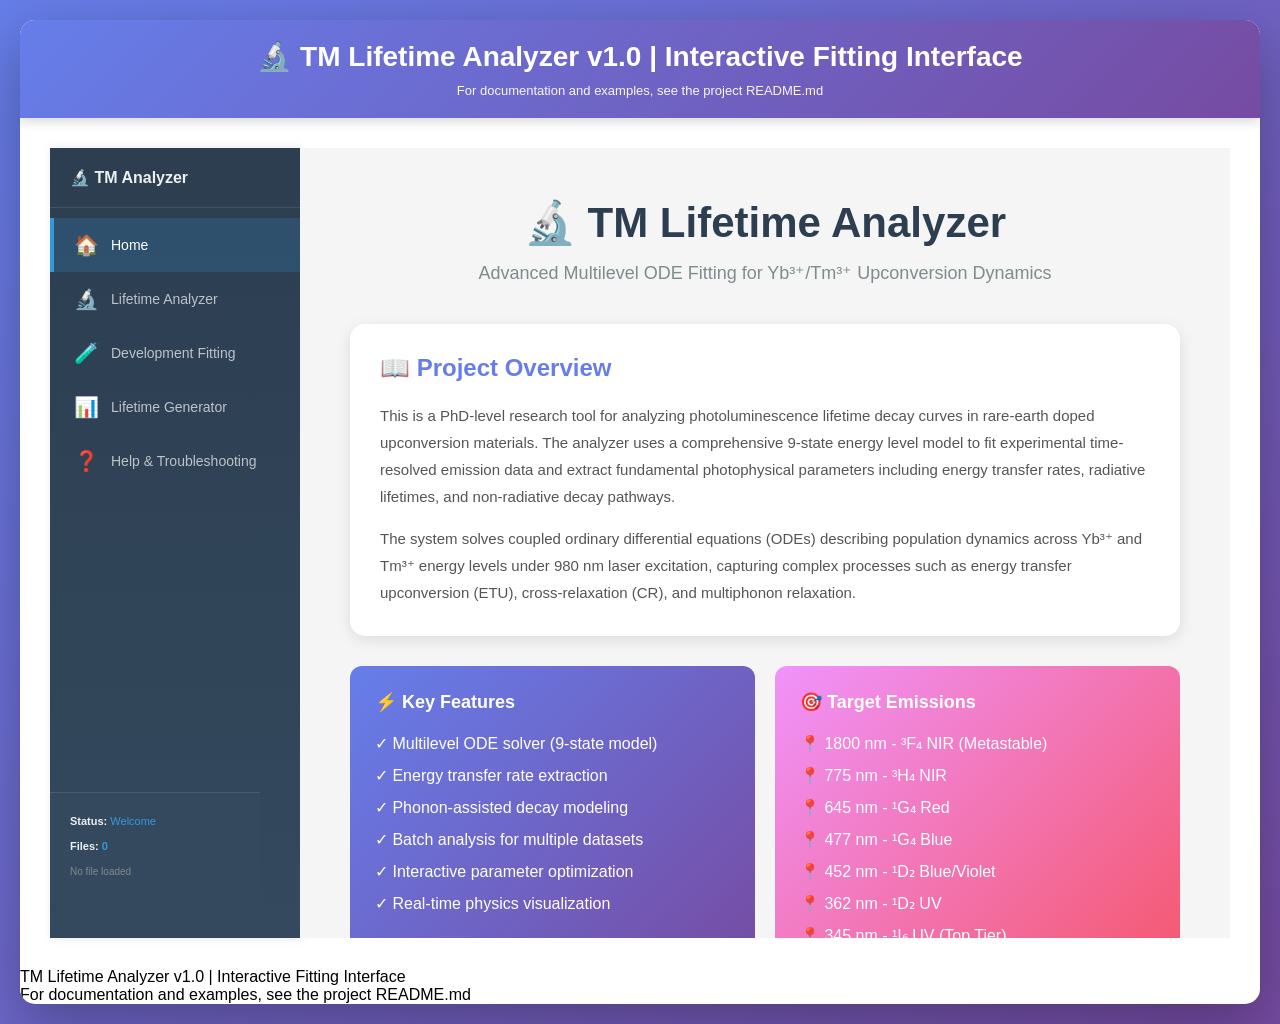
==== commit cadc0011: "Improved Multi Channel" ====
--- a/interactive_fitter copy.html
+++ b/interactive_fitter copy.html
@@ -5,11 +5,16 @@
     <meta name="viewport" content="width=device-width, initial-scale=1.0">
     <title>TM Lifetime Analyzer - Interactive Fitter</title>
     <style>
-        /* [Your existing CSS remains exactly the same - keeping it identical to maintain all styles] */
+
         * {
             margin: 0;
             padding: 0;
             box-sizing: border-box;
+        }
+        .summary-panel {
+            display: flex;
+            flex-direction: column;
+            align-items: center;
         }
 
         body {
@@ -230,19 +235,6 @@
             box-shadow: 0 2px 10px rgba(0, 0, 0, 0.1);
         }
 
-        .results-panel {
-            background: white;
-            padding: 20px;
-            border-radius: 10px;
-            box-shadow: 0 2px 10px rgba(0, 0, 0, 0.1);
-        }
-
-        .results-panel h3 {
-            color: #333;
-            margin-bottom: 15px;
-            font-size: 1.3em;
-        }
-
         .result-item {
             display: flex;
             justify-content: space-between;
@@ -488,6 +480,39 @@
             box-shadow: 0 2px 8px rgba(102, 126, 234, 0.2);
         }
 
+        /* Lifetime generator action buttons with clear hover color shift */
+        .lg-btn {
+            transition: all 0.25s ease;
+        }
+
+        .lg-btn:hover {
+            transform: translateY(-1px);
+            filter: saturate(1.08);
+        }
+
+        .lg-btn-generate:hover {
+            background: linear-gradient(135deg, #4f46e5, #6d28d9) !important;
+            box-shadow: 0 6px 18px rgba(79, 70, 229, 0.35);
+        }
+
+        .lg-btn-import:hover {
+            background: #15803d !important;
+            box-shadow: 0 6px 18px rgba(21, 128, 61, 0.28);
+        }
+
+        .lg-btn-save:hover,
+        #saveResultsBtn:hover {
+            background: linear-gradient(135deg, #16a34a 0%, #15803d 100%) !important;
+            box-shadow: 0 6px 18px rgba(22, 163, 74, 0.35);
+        }
+
+        .multi-ode-btn:hover {
+            background: #16a34a !important;
+            color: #ffffff !important;
+            border-color: #15803d !important;
+            box-shadow: 0 4px 12px rgba(22, 163, 74, 0.25);
+        }
+
         /* Navigation buttons */
         #prevFileBtn:hover,
         #nextFileBtn:hover {
@@ -656,9 +681,44 @@
             color: #333;
             float: right;
         }
+        
+        .card-error {
+        background: white;
+        border-radius: 10px;
+        overflow: hidden;
+        box-shadow: 0 2px 6px rgba(0,0,0,0.1);
+        transition: transform 0.2s ease, box-shadow 0.2s ease;
+        cursor: pointer;
+        }
+
+        .card-error img {
+        width: 100%;
+        height: 150px;
+        object-fit: cover;
+        display: block;
+        cursor: pointer;
+        }
+
+        .card-error-content {
+        padding: 10px;
+        }
+
+        .card-error-title {
+        font-weight: 600;
+        }
+
+        .card-error-desc {
+        font-size: 12px;
+        color: #64748b;
+        }
+        .card-error:hover {
+        transform: translateY(-5px) scale(1.03);
+        box-shadow: 0 4px 12px rgba(0,0,0,0.15);
+        }
     </style>
     <script src="https://cdn.plot.ly/plotly-latest.min.js"></script>
     <script src="https://cdn.jsdelivr.net/npm/mathjax@3/es5/tex-mml-chtml.js"></script>
+    <script src="https://cdn.jsdelivr.net/npm/xlsx@0.18.5/dist/xlsx.full.min.js"></script>
 </head>
 <body>
     <div class="container">
@@ -683,6 +743,14 @@
                     <a href="#" class="menu-item" onclick="showView('analyzer'); return false;" data-view="analyzer" style="display: flex; align-items: center; gap: 12px; padding: 15px 20px; color: #bdc3c7; text-decoration: none; transition: all 0.3s; border-left: 4px solid transparent;">
                         <span style="font-size: 20px;">🔬</span>
                         <span style="font-size: 14px; font-weight: 500;">Lifetime Analyzer</span>
+                    </a>
+                    <a href="#" class="menu-item" onclick="showView('development'); return false;" data-view="development" style="display: flex; align-items: center; gap: 12px; padding: 15px 20px; color: #bdc3c7; text-decoration: none; transition: all 0.3s; border-left: 4px solid transparent;">
+                        <span style="font-size: 20px;">🧪</span>
+                        <span style="font-size: 14px; font-weight: 500;">Development Fitting</span>
+                    </a>
+                    <a href="#" class="menu-item" onclick="showView('simulator'); return false;" data-view="simulator" style="display: flex; align-items: center; gap: 12px; padding: 15px 20px; color: #bdc3c7; text-decoration: none; transition: all 0.3s; border-left: 4px solid transparent;">
+                        <span style="font-size: 20px;">📊</span>
+                        <span style="font-size: 14px; font-weight: 500;">Lifetime Generator</span>
                     </a>
                     <a href="#" class="menu-item" onclick="showView('help'); return false;" data-view="help" style="display: flex; align-items: center; gap: 12px; padding: 15px 20px; color: #bdc3c7; text-decoration: none; transition: all 0.3s; border-left: 4px solid transparent;">
                         <span style="font-size: 20px;">❓</span>
@@ -764,13 +832,30 @@
                             <li><strong>Navigate to Lifetime Analyzer:</strong> Click the "🔬 Lifetime Analyzer" button in the sidebar</li>
                             <li><strong>Upload Data:</strong> Load your CSV/JSON lifetime decay data (time vs intensity)</li>
                             <li><strong>Configure Parameters:</strong> Set doping levels, host material, emission wavelength, and measurement settings</li>
-                            <li><strong>Set Physics Constants:</strong> Define phonon energy, non-radiative parameters, and energy transfer bounds</li>
+                            <li><strong>Set Physics Constants:</strong> Define phonon energy and choose NR mode in order: `fit` → `theoretical` → `anchor` → `manual`</li>
                             <li><strong>Run Analysis:</strong> Click "FIT MY DATA" to extract rate constants and visualize results</li>
                             <li><strong>Batch Processing:</strong> Upload multiple files for automated comparative analysis</li>
                         </ol>
                     </div>
                     
                     <div style="text-align: center; margin-top: 40px;">
+                        <button onclick="showView('development')" style="
+                            margin-right: 12px;
+                            padding: 15px 30px;
+                            background: linear-gradient(135deg, #f59e0b 0%, #d97706 100%);
+                            color: white;
+                            border: none;
+                            border-radius: 8px;
+                            font-size: 17px;
+                            font-weight: 600;
+                            cursor: pointer;
+                            box-shadow: 0 4px 15px rgba(245, 158, 11, 0.35);
+                            transition: transform 0.2s;"
+                            onmouseover="this.style.transform='translateY(-2px)'"
+                            onmouseout="this.style.transform='translateY(0)'"
+                        >
+                            🧪 Development Fitting
+                        </button>
                         <button onclick="showView('analyzer')" style="
                             padding: 15px 40px;
                             background: linear-gradient(135deg, #667eea 0%, #764ba2 100%);
@@ -787,6 +872,96 @@
                         >
                             🔬 Launch Analyzer →
                         </button>
+                    </div>
+                </div>
+
+                <!-- Development Fitting View -->
+                <div id="developmentView" class="view-panel" style="display: none; padding: 35px; max-width: 1300px; margin: 0 auto;">
+                    <!-- Header and Emission Selector -->
+                    <div style="display:flex; justify-content:space-between; gap:16px; align-items:flex-end; flex-wrap:wrap; margin-bottom:18px;">
+                        <div>
+                            <h1 style="margin:0; color:#1f2937;">🧪 Development Fitting</h1>
+                            <p style="margin:6px 0 0; color:#6b7280; font-size:14px;">Per-emission evidence snapshots, known failure modes, and recommended remedies.</p>
+                        </div>
+                        <div style="min-width:260px;">
+                            <label style="display:block; font-size:12px; font-weight:700; color:#374151; margin-bottom:6px;">Select Emission</label>
+                            <select id="devEmissionSelect" onchange="updateDevelopmentFitting()" style="width:100%; padding:9px 10px; border:1px solid #cbd5e1; border-radius:6px; background:#fff; font-size:12px; font-weight:600; color:#1f2937;">
+                                <option value="1800">1800 nm </option>
+                                <option value="1230">1230 nm </option>
+                                <option value="775">775 nm</option>
+                                <option value="645">645 nm</option>
+                                <option value="477">477 nm</option>
+                                <option value="452">452 nm</option>
+                                <option value="362">362 nm</option>
+                                <option value="345">345 nm</option>
+                            </select>
+                        </div>
+                    </div>
+                    <!-- Emission Summary -->
+                    <div style="background:#ffffff; border:1px solid #e5e7eb; border-radius:12px; padding:18px; margin-bottom:16px; box-shadow:0 2px 8px rgba(15, 23, 42, 0.06);">
+                        <div id="devEmissionTitle" style="font-size:18px; font-weight:700; color:#0f172a; margin-bottom:8px;">Emission</div>
+                        <div id="devEmissionSummary" style="font-size:13px; color:#334155; line-height:1.6;">Summary</div>
+                    </div>
+                      <!-- Remedies and Development Images -->
+                    <div style="display:grid; grid-template-columns: minmax(280px, 380px) 1fr; gap:16px; align-items:start;">
+                        <div style="background:#fffbeb; border:1px solid #fde68a; border-radius:12px; padding:16px;">
+                            <div style="font-size:14px; font-weight:700; color:#92400e; margin-bottom:8px;">Remedies</div>
+                            <ol id="devRemedyList" style="margin:0; padding-left:18px; color:#78350f; font-size:12px; line-height:1.7;"></ol>
+                        </div>
+                        <!-- Development Images Panel -->                  
+                        <div style="background:#f8fafc; border:1px solid #e2e8f0; border-radius:12px; padding:16px;">
+                            <div style="display:flex; justify-content:space-between; gap:10px; align-items:center; margin-bottom:8px; flex-wrap:wrap;">
+                                <div style="font-size:14px; font-weight:700; color:#0f172a;">Development Images</div>
+                            </div>
+                            <div id="devEvidenceGrid" style="display:grid; grid-template-columns:repeat(auto-fill, minmax(230px, 1fr)); gap:10px;"></div>
+                            <!-- Dynamic Cards & Modal Script -->
+                            <script>
+                            const images = [
+                            { src: "Images/645-4.png", title: "Image 1", desc: "Description" },
+                            { src: "Images/645-5.png", title: "Image 2", desc: "Description" },
+                            { src: "Images/645-8.png", title: "Image 3", desc: "Description" },
+                            { src: "Images/645-11.png", title: "Image 4", desc: "Description" }
+                            ];
+
+                            const grid = document.getElementById("devEvidenceGrid");
+
+                            images.forEach(img => {
+                            grid.innerHTML += `
+                                <div class="card-error">
+                                <img src="${img.src}" onclick="openModal(this.src)">
+                                <div class="card-error-content">
+                                    <div class="card-error-title">${img.title}</div>
+                                    <div class="card-error-desc">${img.desc}</div>
+                                </div>
+                                </div>
+                            `;
+                            });
+                            
+                            function openModal(src) {
+                                const modal = document.getElementById("imageModal");
+                                const modalImg = document.getElementById("modalImg");
+                                modal.style.display = "flex";   // show modal
+                                modalImg.src = src;             // set image source
+                            }
+
+                            // Close modal when clicking anywhere on the overlay
+                            document.getElementById("imageModal").onclick = function() {
+                            this.style.display = "none";
+                            };
+                            </script>
+                        </div>
+                    </div>
+                    <div id="imageModal" style="
+                        display:none;
+                        position:fixed;
+                        z-index:1000;
+                        left:0; top:0;
+                        width:100%; height:100%;
+                        background:rgba(0,0,0,0.8);
+                        justify-content:center;
+                        align-items:center;
+                        ">
+                        <img id="modalImg" style="max-width:90%; max-height:90%; border-radius:10px;">
                     </div>
                 </div>
 
@@ -810,14 +985,86 @@
                             <button class="btn btn-primary" id="fitDataButton" onclick="fitData()" disabled style="opacity: 0.5; cursor: not-allowed; padding: 8px 25px; font-size: 13px; font-weight: bold;" title="Configure settings first">
                                 ⚡ FIT DATA
                             </button>
-                            <button class="btn btn-success" id="downloadCsvBtn" onclick="downloadCSV()" disabled style="opacity: 0.5; cursor: not-allowed; padding: 8px 20px; font-size: 12px; font-weight: bold; background: linear-gradient(135deg, #3b82f6 0%, #2563eb 100%); border: none; color: white;" title="Run fit first">
-                                    DOWNLOAD CSV
-                            </button>                            
+                            <button class="btn" id="cancelFitButton" onclick="cancelFitting()" disabled style="opacity: 0.5; cursor: not-allowed; padding: 8px 20px; font-size: 12px; font-weight: bold; background: linear-gradient(135deg, #ef4444 0%, #dc2626 100%); border: none;">
+                                ⛔ CANCEL FIT
+                            </button>
                             <button class="btn btn-secondary" onclick="resetControls()" style="padding: 8px 20px; font-size: 12px;">
                                 🔄 RESET
                             </button>
 
+                            <button class="btn btn-success" id="continueFitButton" onclick="fitData()" style="display:none; opacity: 1; padding: 8px 25px; font-size: 13px; font-weight: bold; background: linear-gradient(135deg, #22c55e 0%, #16a34a 100%); border: none; color: white;" title="Continue or restart fitting">
+                                ▶ CONTINUE FIT
+                            </button>
                         </div>
+                    </div>
+
+<script>
+// CONTINUE FIT button logic
+function setFitStoppedState(isStopped) {
+    const continueBtn = document.getElementById('continueFitButton');
+    if (continueBtn) {
+        continueBtn.style.display = isStopped ? 'inline-block' : 'none';
+    }
+}
+
+// Example: Call setFitStoppedState(true) when fit is stopped
+// Integrate with your fit status logic
+// For demonstration, show CONTINUE button if FIT DATA is disabled and CANCEL FIT is disabled
+function updateContinueFitButton() {
+    const fitBtn = document.getElementById('fitDataButton');
+    const cancelBtn = document.getElementById('cancelFitButton');
+    const continueBtn = document.getElementById('continueFitButton');
+    if (fitBtn && cancelBtn && continueBtn) {
+        // Fit is stopped if FIT DATA is enabled OR CANCEL FIT is disabled
+        const fitDisabled = fitBtn.disabled;
+        const cancelDisabled = cancelBtn.disabled;
+        // Show CONTINUE if fit is stopped (FIT DATA disabled, CANCEL disabled)
+        continueBtn.style.display = (fitDisabled && cancelDisabled) ? 'inline-block' : 'none';
+    }
+}
+
+// Call updateContinueFitButton whenever fit state changes
+setInterval(updateContinueFitButton, 500); // Poll every 500ms (replace with event-driven if possible)
+</script>
+                    <!-- Luminescence Decision Flow -->
+                    <div style="padding: 10px 15px; background: #f8fafc; border-bottom: 1px solid #dbeafe;">
+                        <div style="display:flex; gap:12px; align-items:end; flex-wrap:wrap;">
+                            <div style="min-width: 190px;">
+                                <label style="font-size:11px; font-weight:700; color:#334155; display:block; margin-bottom:4px;">Luminescence Family</label>
+                                <select id="luminescenceTypeSelect" onchange="updateLuminescenceFlowUi()" style="width:100%; padding:8px; border:1px solid #cbd5e1; border-radius:6px; font-size:11px;">
+                                    <option value="upconversion" selected>Upconversion</option>
+                                    <option value="downconversion">Downconversion</option>
+                                    <option value="downshifting">Downshifting</option>
+                                </select>
+                            </div>
+
+                            <div id="upconversionMechanismWrap" style="min-width: 240px;">
+                                <label style="font-size:11px; font-weight:700; color:#334155; display:block; margin-bottom:4px;">Upconversion Mechanism</label>
+                                <select id="upconversionMechanismSelect" onchange="updateLuminescenceFlowUi()" style="width:100%; padding:8px; border:1px solid #cbd5e1; border-radius:6px; font-size:11px;">
+                                    <option value="etuc" selected>Energy Transfer Upconversion (ETUC)</option>
+                                    <option value="esa">Excited State Absorption (ESA)</option>
+                                    <option value="photon_avalanche">Photon Avalanche</option>
+                                    <option value="energy_migration_mediated">Energy Migration Mediated Upconversion (EMMUC)</option>
+                                    <option value="cooperative">Cooperative Sensitization Upconversion (CUSC)</option>
+                                </select>
+                            </div>
+
+                            <div style="min-width: 220px;">
+                                <label style="font-size:11px; font-weight:700; color:#334155; display:block; margin-bottom:4px;">Material Model</label>
+                                <select id="materialModelSelect" onchange="updateLuminescenceFlowUi()" style="width:100%; padding:8px; border:1px solid #cbd5e1; border-radius:6px; font-size:11px;">
+                                    <option value="co_doped_yb_tm" selected>Co-doped Yb/Tm</option>
+                                    <option value="single_doped_tm">Single-doped Tm</option>
+                                </select>
+                            </div>
+
+                            <div id="nonEtucRunModeWrap" style="display:none;"></div>
+                        </div>
+
+                        <div id="etucFlowHint" style="margin-top:8px; padding:8px 10px; border-left:3px solid #10b981; background:#ecfdf5; font-size:10px; color:#065f46; border-radius:4px;">
+                            ETUC selected: current full ODE fitting pipeline (as planned) will be used.
+                        </div>
+
+                        <div id="nonEtucFlowPanel" style="display:none;"><!-- Parameters moved to Mechanism Parameters tab --></div>
                     </div>
                     
                     <!-- RIBBON TOOLBAR (ALL SETTINGS AT TOP) -->
@@ -829,6 +1076,8 @@
                             <button onclick="showRibbonTab('sample')" id="ribbonTabSample" class="ribbon-tab" style="padding: 8px 20px; background: transparent; border: none; border-bottom: 3px solid transparent; cursor: pointer; font-weight: 600; font-size: 12px; color: #6b7280;">⚗️ Sample Composition</button>
                             <button onclick="showRibbonTab('physics')" id="ribbonTabPhysics" class="ribbon-tab" style="padding: 8px 20px; background: transparent; border: none; border-bottom: 3px solid transparent; cursor: pointer; font-weight: 600; font-size: 12px; color: #6b7280;">⚛️ Physics Parameters</button>
                             <button onclick="showRibbonTab('advanced')" id="ribbonTabAdvanced" class="ribbon-tab" style="padding: 8px 20px; background: transparent; border: none; border-bottom: 3px solid transparent; cursor: pointer; font-weight: 600; font-size: 12px; color: #6b7280;">⚙️ Advanced Settings</button>
+                            <button onclick="showRibbonTab('mechanism')" id="ribbonTabMechanism" class="ribbon-tab" style="display:none; padding: 8px 20px; background: transparent; border: none; border-bottom: 3px solid transparent; cursor: pointer; font-weight: 600; font-size: 12px; color: #6b7280;">🔧 Mechanism Parameters</button>
+                            <button onclick="showRibbonTab('runsettings')" id="ribbonTabRunsettings" class="ribbon-tab" style="display:none; padding: 8px 20px; background: transparent; border: none; border-bottom: 3px solid transparent; cursor: pointer; font-weight: 600; font-size: 12px; color: #6b7280;">▶ Run Settings</button>
                         </div>
                         
                         <!-- Status Message -->
@@ -843,21 +1092,52 @@
                                 <!-- Upload Section -->
                                 <div style="flex: 1; min-width: 250px; border-right: 1px solid #e5e7eb; padding-right: 20px;">
                                     <label style="font-size: 11px; font-weight: bold; color: #374151; display: block; margin-bottom: 8px;">Upload Files</label>
-                                    <div style="display: flex; gap: 8px; margin-bottom: 8px;">
-                                        <button type="button" id="uploadFileBtn" style="flex: 1; padding: 8px; border: 2px solid #667eea; border-radius: 6px; background: #667eea; color: white; cursor: pointer; font-weight: 600; font-size: 11px;">
-                                            📄 Files
-                                        </button>
-                                        <button type="button" id="uploadFolderBtn" style="flex: 1; padding: 8px; border: 2px solid #ddd; border-radius: 6px; background: white; color: #666; cursor: pointer; font-weight: 600; font-size: 11px;">
-                                            📁 Folder
-                                        </button>
-                                        <button type="button" id="deleteDataBtn" onclick="deleteUploadedData()" style="flex: 0 0 auto; padding: 8px 12px; border: 2px solid #ef4444; border-radius: 6px; background: white; color: #ef4444; cursor: pointer; font-weight: 600; font-size: 11px; display: none;">
-                                            🗑️ Delete
-                                        </button>
+                                    <div style="display:flex; gap:8px; margin-bottom:10px; flex-wrap:wrap;">
+                                        <label style="display:flex; align-items:center; gap:6px; padding:6px 10px; border:1px solid #cbd5e1; border-radius:6px; background:#eef2ff; font-size:11px; color:#3730a3; font-weight:600; cursor:pointer;">
+                                            <input type="radio" name="uploadMode" id="uploadModeSingle" value="single" checked onchange="switchUploadMode('single')">
+                                            Single channel
+                                        </label>
+                                        <label style="display:flex; align-items:center; gap:6px; padding:6px 10px; border:1px solid #cbd5e1; border-radius:6px; background:#fff7ed; font-size:11px; color:#9a3412; font-weight:600; cursor:pointer;">
+                                            <input type="radio" name="uploadMode" id="uploadModeMulti" value="multi" onchange="switchUploadMode('multi')">
+                                            Multi channel sequence
+                                        </label>
                                     </div>
+
+                                    <div id="singleUploadControls">
+                                        <div style="display: flex; gap: 8px; margin-bottom: 8px;">
+                                            <button type="button" id="uploadFileBtn" style="flex: 1; padding: 8px; border: 2px solid #667eea; border-radius: 6px; background: #667eea; color: white; cursor: pointer; font-weight: 600; font-size: 11px;">
+                                                📄 Files
+                                            </button>
+                                            <button type="button" id="uploadFolderBtn" style="flex: 1; padding: 8px; border: 2px solid #ddd; border-radius: 6px; background: white; color: #666; cursor: pointer; font-weight: 600; font-size: 11px;">
+                                                📁 Folder
+                                            </button>
+                                            <button type="button" id="deleteDataBtn" onclick="deleteUploadedData()" style="flex: 0 0 auto; padding: 8px 12px; border: 2px solid #ef4444; border-radius: 6px; background: white; color: #ef4444; cursor: pointer; font-weight: 600; font-size: 11px; display: none;">
+                                                🗑️ Delete
+                                            </button>
+                                        </div>
+                                        <div id="fileName" style="font-size: 10px; color: #6b7280; font-style: italic; display: block;">No file selected</div>
+                                        <div id="folderName" style="font-size: 10px; color: #6b7280; font-style: italic; display: none;">No folder selected</div>
+                                    </div>
+
+                                    <div id="multiUploadControls" style="display:none; border:1px solid #fed7aa; background:#fffaf0; border-radius:8px; padding:10px;">
+                                        <div style="display:flex; gap:8px; align-items:center; flex-wrap:wrap; margin-bottom:8px;">
+                                            <button type="button" onclick="addMultiChannelFolder()" style="padding:7px 10px; border:1px solid #15803d; background:#16a34a; color:#fff; border-radius:5px; font-size:11px; font-weight:700; cursor:pointer;">
+                                                + Add Folder
+                                            </button>
+                                            <button type="button" onclick="captureFolderComposition()" style="padding:7px 10px; border:1px solid #0f766e; background:#14b8a6; color:#fff; border-radius:5px; font-size:11px; font-weight:700; cursor:pointer;">
+                                                Save Folder Composition
+                                            </button>
+                                        </div>
+                                        <div id="multiFolderQueue" style="display:grid; gap:6px; margin-bottom:8px;"></div>
+                                        <div style="font-size:10px; color:#9a3412; line-height:1.45; margin-bottom:8px;">
+                                            Each folder is an independent sample set. Select a folder, upload its channel files, set composition for that folder, then add the next folder. During fitting, folders run sequentially in queue order.
+                                        </div>
+                                        <div id="multiChannelRows" style="display:grid; gap:8px;"></div>
+                                    </div>
+
                                     <input type="file" id="fileInput" multiple accept=".csv,.txt,.dat,.json" style="display: none;" />
                                     <input type="file" id="folderInput" webkitdirectory directory multiple style="display: none;" />
-                                    <div id="fileName" style="font-size: 10px; color: #6b7280; font-style: italic; display: block;">No file selected</div>
-                                    <div id="folderName" style="font-size: 10px; color: #6b7280; font-style: italic; display: none;">No folder selected</div>
+                                    <input type="file" id="multiChannelFileInput" accept=".csv,.txt,.dat,.json" style="display: none;" />
                                 </div>
                                 
                                 <!-- Time Unit -->
@@ -1040,14 +1320,15 @@
                             <!-- Phonon Energy Override -->
                             <div style="background: #f0f4ff; border: 1px solid #c3d4ff; border-radius: 6px; padding: 10px; margin-bottom: 12px;">
                                 <div style="font-size: 11px; font-weight: bold; color: #374151; margin-bottom: 8px;">⚡ Phonon Energy (cm⁻¹) <span style="color: #667eea; font-size: 10px;">ℹ️ Override</span></div>
-                                <div style="display: flex; gap: 10px; align-items: center; margin-bottom: 6px;">
+                                <input type="hidden" id="phononEnergy_NR" value="350">
+                                <div style="display: flex; gap: 8px; align-items: center; flex-wrap: wrap; margin-bottom: 6px;">
                                     <input type="number" id="phononEnergyInput" value="350" min="100" max="1000" step="10" 
-                                        style="flex: 1; padding: 6px 10px; border-radius: 5px; border: 1px solid #667eea; font-size: 12px; font-weight: 600;">
-                                    <span style="font-size: 11px; color: #667eea; font-weight: bold;">cm⁻¹</span>
-                                    <button onclick="syncPhononToInput()" style="padding: 6px 12px; background: linear-gradient(135deg, #667eea 0%, #764ba2 100%); color: white; border: none; border-radius: 5px; font-size: 10px; font-weight: bold; cursor: pointer;">
+                                        style="width: 180px; max-width: 100%; padding: 6px 10px; border-radius: 5px; border: 1px solid #667eea; font-size: 12px; font-weight: 600;">
+                                    <span style="font-size: 11px; color: #667eea; font-weight: bold; min-width: 44px;">cm⁻¹</span>
+                                    <button onclick="syncPhononToInput()" style="padding: 6px 10px; background: linear-gradient(135deg, #667eea 0%, #764ba2 100%); color: white; border: none; border-radius: 5px; font-size: 10px; font-weight: bold; cursor: pointer; white-space: nowrap;">
                                         ⬇️ Apply from Lookup
                                     </button>
-                                    <label style="display: flex; align-items: center; gap: 4px; font-size: 10px; cursor: pointer;">
+                                    <label style="display: flex; align-items: center; gap: 4px; font-size: 10px; cursor: pointer; white-space: nowrap;">
                                         <input type="checkbox" id="autoSyncPhonon" checked>
                                         Auto-sync
                                     </label>
@@ -1063,20 +1344,26 @@
                                 <div style="font-size: 12px; font-weight: bold; color: #495057; margin-bottom: 10px; padding-bottom: 6px; border-bottom: 2px solid #6c757d;">
                                     ⚛️ Non-Radiative & Decay Parameters
                                 </div>
+
+                                <!-- NR Mode (placed first so dropdown has room below) -->
+                                <div style="margin-bottom: 10px;">
+                                    <label style="font-size: 10px; font-weight: bold; color: #555; margin-bottom: 4px; display: block;">Non-Radiative Calculation Mode:</label>
+                                    <select id="nrMode" style="width: 100%; padding: 5px 8px; border: 1px solid #ced4da; border-radius: 5px; background: #f8f9fa; font-size: 11px; font-weight: 500;" onchange="updateActivePhysics(); updateNrModeUi();">
+                                        <option value="fit">1) Fit-assisted (Recommended first run)</option>
+                                        <option value="theoretical">2) Theoretical (Phonon model: W_nr = C·e^(-α·ΔE))</option>
+                                        <option value="anchor">3) Anchor (Use measured lifetime anchors)</option>
+                                        <option value="manual">4) Manual (Expose all NR inputs)</option>
+                                    </select>
+                                    <div id="nrModeHelp" style="font-size: 9px; color: #666; margin-top: 3px;">
+                                        💡 Start with Fit-assisted. Move to Theoretical, then Anchor, and use Manual only for expert tuning.
+                                    </div>
+                                </div>
                                 
-                                <!-- First row: Phonon, Exp Tau, Time Offset -->
-                                <div style="display: grid; grid-template-columns: 1fr 1fr 1fr; gap: 10px; margin-bottom: 10px;">
-                                    <div>
-                                        <label style="font-size: 10px; font-weight: bold; color: #555; margin-bottom: 4px; display: block;">Phonon Energy (ℏω):</label>
-                                        <div style="display: flex; align-items: center; background: white; border: 1px solid #ced4da; border-radius: 5px; padding: 4px 8px;">
-                                            <input type="number" id="phononEnergy_NR" value="350" readonly
-                                                style="flex: 1; border: none; outline: none; font-size: 11px; font-weight: 500;">
-                                            <span style="color: #6c757d; font-size: 10px; margin-left: 4px;">cm⁻¹</span>
-                                        </div>
-                                    </div>
-                                    <div>
+                                <!-- First row: lifetime anchor entry -->
+                                <div style="display: grid; grid-template-columns: 1fr; gap: 10px; margin-bottom: 10px;">
+                                    <div id="nrExpTauGroup">
                                         <label style="font-size: 10px; font-weight: bold; color: #555; margin-bottom: 4px; display: block;">
-                                            Exp. τ for ³H₄ (Anchor): <span style="color: #dc3545; cursor: help;" title="Measured lifetime for 775nm emission">ⓘ</span>
+                                            Primary Anchor τ<sub>exp</sub> (³H₄, 775nm): <span style="color: #dc3545; cursor: help;" title="Measured lifetime for 775nm emission">ⓘ</span>
                                         </label>
                                         <div style="display: flex; align-items: center; background: white; border: 1px solid #ced4da; border-radius: 5px; padding: 4px 8px;">
                                             <input type="number" id="expTau3H4" placeholder="e.g., 9.69" step="0.01"
@@ -1084,20 +1371,10 @@
                                             <span style="color: #6c757d; font-size: 10px; margin-left: 4px;">μs</span>
                                         </div>
                                     </div>
-                                    <div>
-                                        <label style="font-size: 10px; font-weight: bold; color: #555; margin-bottom: 4px; display: block;">
-                                            Time Offset (t₀): <span style="color: #dc3545; cursor: help;" title="Instrumental delay - shifts model to align with data start">ⓘ</span>
-                                        </label>
-                                        <div style="display: flex; align-items: center; background: #fff9e6; border: 1px solid #f59e0b; border-radius: 5px; padding: 4px 8px;">
-                                            <input type="number" id="timeOffset" placeholder="e.g., 0.5" step="0.01" value="0"
-                                                style="flex: 1; border: none; outline: none; font-size: 11px; background: transparent;" oninput="updateActivePhysics()">
-                                            <span style="color: #f59e0b; font-size: 10px; margin-left: 4px; font-weight: 600;">ms</span>
-                                        </div>
-                                    </div>
                                 </div>
                                 
                                 <!-- Feeding State Lifetimes -->
-                                <div style="background: rgba(33, 150, 243, 0.05); padding: 8px; border-radius: 5px; border: 1px solid #2196f3; margin-bottom: 10px;">
+                                <div id="nrAnchorInputGroup" style="background: rgba(33, 150, 243, 0.05); padding: 8px; border-radius: 5px; border: 1px solid #2196f3; margin-bottom: 10px;">
                                     <div style="color: #1976d2; font-size: 10px; font-weight: bold; margin-bottom: 6px;">
                                         🔄 Feeding State Lifetimes
                                     </div>
@@ -1107,7 +1384,7 @@
                                     <div style="display: grid; grid-template-columns: 1fr 1fr; gap: 8px;">
                                         <div>
                                             <label style="font-size: 10px; font-weight: bold; color: #555; margin-bottom: 4px; display: block;">
-                                                τ<sub>exp</sub> (Feeding): <span style="color: #dc3545; cursor: help;" title="Experimental lifetime of feeding state">ⓘ</span>
+                                                Optional τ<sub>exp</sub> (Feeding): <span style="color: #dc3545; cursor: help;" title="If blank, primary anchor τexp is used">ⓘ</span>
                                             </label>
                                             <div style="display: flex; align-items: center; background: white; border: 1px solid #ced4da; border-radius: 5px; padding: 4px 8px;">
                                                 <input type="number" id="tauFeeding3F4" placeholder="e.g., 9.69" step="0.01"
@@ -1131,19 +1408,7 @@
                                     </div>
                                 </div>
                                 
-                                <!-- NR Mode & Constants -->
-                                <div style="margin-bottom: 10px;">
-                                    <label style="font-size: 10px; font-weight: bold; color: #555; margin-bottom: 4px; display: block;">Non-Radiative Calculation Mode:</label>
-                                    <select id="nrMode" style="width: 100%; padding: 5px 8px; border: 1px solid #ced4da; border-radius: 5px; background: #f8f9fa; font-size: 11px; font-weight: 500;" onchange="updateActivePhysics()">
-                                        <option value="theory">Theoretical (Use Phonon Energy: W_nr = C·e^(-α·ΔE))</option>
-                                        <option value="manual">Manual Anchor (Use Experimental Lifetime)</option>
-                                    </select>
-                                    <div style="font-size: 9px; color: #666; margin-top: 3px;">
-                                        💡 Manual mode: W_nr calculated from τ_exp = 1/(A_rad + W_nr)
-                                    </div>
-                                </div>
-                                
-                                <div style="display: grid; grid-template-columns: 1fr 1fr; gap: 10px; margin-bottom: 10px;">
+                                <div id="nrTheoryInputs" style="display: grid; grid-template-columns: 1fr 1fr; gap: 10px; margin-bottom: 10px;">
                                     <div>
                                         <label style="font-size: 10px; font-weight: bold; color: #555; margin-bottom: 4px; display: block;">
                                             Coupling Const. (C): <span style="color: #dc3545; cursor: help;" title="Multiphonon relaxation coupling">ⓘ</span>
@@ -1187,9 +1452,79 @@
                                         Fast: reduced points, quicker fit | Long: all points, higher accuracy
                                     </div>
                                 </div>
+                                <div style="flex: 0 0 220px;">
+                                    <label style="font-size: 11px; font-weight: bold; color: #374151; display: block; margin-bottom: 8px;">Target R²</label>
+                                    <input type="number" id="targetR2Input" min="0.9" max="0.9999" step="0.0001" value="0.9999"
+                                        style="width: 100%; padding: 8px; border-radius: 5px; border: 1px solid #d1d5db; font-size: 11px;">
+                                    <div style="font-size: 9px; color: #6b7280; margin-top: 4px; line-height: 1.3;">
+                                        Strict target for adaptive refinement and best-fit selection.
+                                    </div>
+                                </div>
+                                <div style="flex: 0 0 220px;">
+                                    <label style="font-size: 11px; font-weight: bold; color: #374151; display: block; margin-bottom: 8px;">Adaptive Max Loops</label>
+                                    <input type="number" id="adaptiveMaxCyclesInput" min="1" max="20" step="1" value="8"
+                                        style="width: 100%; padding: 8px; border-radius: 5px; border: 1px solid #d1d5db; font-size: 11px;">
+                                    <div style="font-size: 9px; color: #6b7280; margin-top: 4px; line-height: 1.3;">
+                                        Higher value explores more adaptive passes (slower runtime).
+                                    </div>
+                                </div>
+                                <div style="flex: 0 0 240px;">
+                                    <label style="font-size: 11px; font-weight: bold; color: #374151; display: block; margin-bottom: 8px;">
+                                        Time Offset (t0, ms)
+                                    </label>
+                                    <input type="number" id="timeOffset" placeholder="e.g., 0.02" step="0.01" value="0"
+                                        style="width: 100%; padding: 8px; border-radius: 5px; border: 1px solid #f59e0b; font-size: 11px; background: #fffbeb;"
+                                        oninput="updateActivePhysics()">
+                                    <div style="font-size: 9px; color: #92400e; margin-top: 4px; line-height: 1.3;">
+                                        Use for trigger delay/start-time shift. This is not the same as early-rise enhancement.
+                                    </div>
+                                </div>
                             </div>
                             <div style="margin-top: 10px; padding: 8px; background: #fef3c7; border-left: 3px solid #f59e0b; border-radius: 4px; font-size: 10px; color: #92400e;">
                                 <strong>ℹ️ Influences optimization:</strong> Runtime mode controls fit depth and speed. Literature defaults are reused for non-optimized parameters.
+                            </div>
+
+                            <div style="margin-top: 8px; padding: 8px; background: #f8fafc; border: 1px solid #cbd5e1; border-radius: 6px;">
+                                <div style="font-size: 11px; font-weight: 700; color: #1e293b; margin-bottom: 6px;">Live Adaptive Loop Record</div>
+                                <div id="fitLiveLog" style="overflow-y: auto; font-family: 'Courier New', monospace; font-size: 10px; color: #334155; background: #ffffff; border: 1px solid #e2e8f0; border-radius: 4px; padding: 6px;">
+                                    No fit run yet.
+                                </div>
+                                <button id="downloadLogBtn" type="button" style="margin-top:6px; padding:5px 12px; border-radius:4px; background:#2563eb; color:#fff; border:none; font-size:11px; font-weight:600; cursor:pointer;">Download Live Log</button>
+                                <script>
+                                // Download log as text file
+                                document.addEventListener('DOMContentLoaded', function() {
+                                    const btn = document.getElementById('downloadLogBtn');
+                                    if (btn) {
+                                        btn.onclick = function() {
+                                            const logEl = safeGetElement('fitLiveLog');
+                                            if (!logEl) {
+                                                alert('No log element found.');
+                                                return;
+                                            }
+                                            let lines = [];
+                                            for (let i = 0; i < logEl.children.length; i++) {
+                                                lines.push(logEl.children[i].textContent);
+                                            }
+                                            if (!lines.length) {
+                                                alert('No log entries to download.');
+                                                return;
+                                            }
+                                            const blob = new Blob([lines.join('\n')], { type: 'text/plain' });
+                                            const url = URL.createObjectURL(blob);
+                                            const a = document.createElement('a');
+                                            a.href = url;
+                                            a.download = 'fit_log.txt';
+                                            document.body.appendChild(a);
+                                            a.click();
+                                            setTimeout(() => {
+                                                document.body.removeChild(a);
+                                                URL.revokeObjectURL(url);
+                                            }, 100);
+                                        };
+                                    }
+                                    
+                                });
+                                </script>
                             </div>
 
                             <div style="margin-top: 8px; padding: 8px; background: #eef2ff; border-left: 3px solid #6366f1; border-radius: 4px; font-size: 10px; color: #3730a3;">
@@ -1198,7 +1533,29 @@
                                     Auto-calibrate from first 775 fit, then transfer estimates to 477/645
                                 </label>
                                 <div style="margin-top:4px; line-height:1.4;">
-                                    W1 guides the feeder chain toward Tm1 reservoir; W2 drives second ET into Tm5. Use 775 first to seed W1/W2 before fitting 477/645.
+                                    <b>Transferred parameters:</b> When fitting a new emission (e.g., 477 nm), parameters from a previous fit (e.g., 775 nm) are carried forward as starting values or fixed guidance. These are visually highlighted and show both original and current values. If the value changes, it means the fitting process updated it to better match the new data.<br>
+                                    <b>Demarcation:</b> Each run is clearly separated by wavelength and folder, so you can track which fit and folder the results belong to.<br>
+                                    <b>Purpose:</b> This workflow ensures transparency and helps you understand how parameter transfer works, why values may change, and how each fit is organized.
+                                </div>
+                            </div>
+
+                            <div style="margin-top: 8px; padding: 8px; background: #fff7ed; border-left: 3px solid #f97316; border-radius: 4px; font-size: 10px; color: #9a3412;">
+                                <label style="display:flex; align-items:center; gap:6px; font-weight:600; cursor:pointer;">
+                                    <input type="checkbox" id="singlePeakEnhanceToggle">
+                                    Single-channel peak enhancement (apex emphasis)
+                                </label>
+                                <div style="margin-top:4px; line-height:1.4;">
+                                    Use this when troubleshooting reports dominant peak-window error. Applies only in single-channel mode.
+                                </div>
+                            </div>
+
+                            <div style="margin-top: 8px; padding: 8px; background: #ecfeff; border-left: 3px solid #0891b2; border-radius: 4px; font-size: 10px; color: #155e75;">
+                                <label style="display:flex; align-items:center; gap:6px; font-weight:600; cursor:pointer;">
+                                    <input type="checkbox" id="singleEarlyEnhanceToggle">
+                                    Single-channel early-rise enhancement (pulse/start alignment emphasis)
+                                </label>
+                                <div style="margin-top:4px; line-height:1.4;">
+                                    Use this when troubleshooting reports dominant early-rise error. Applies only in single-channel mode.
                                 </div>
                             </div>
 
@@ -1209,25 +1566,176 @@
                                     These values are used as-is for parameters <em>not</em> being optimised for the selected emission. Override with known values for your host/concentration.
                                 </div>
                                 <div style="display: grid; grid-template-columns: repeat(auto-fill, minmax(130px, 1fr)); gap: 8px;">
-                                    <div><label style="font-size: 9px; color:#6b7280;">Ay – Yb decay (ms⁻¹)</label><input type="number" id="lit_Ay" value="1.0" step="0.01" min="0" style="width:100%;padding:5px;border-radius:4px;border:1px solid #d1d5db;font-size:11px;"></div>
-                                    <div><label style="font-size: 9px; color:#6b7280;">W1 – ET₁ (ms⁻¹)</label><input type="number" id="lit_W1" value="5.0" step="0.1" min="0" style="width:100%;padding:5px;border-radius:4px;border:1px solid #d1d5db;font-size:11px;"></div>
-                                    <div><label style="font-size: 9px; color:#6b7280;">W2 – ET₂ (ms⁻¹)</label><input type="number" id="lit_W2" value="5.0" step="0.1" min="0" style="width:100%;padding:5px;border-radius:4px;border:1px solid #d1d5db;font-size:11px;"></div>
-                                    <div><label style="font-size: 9px; color:#6b7280;">W3 – ET₃ (ms⁻¹)</label><input type="number" id="lit_W3" value="2.0" step="0.1" min="0" style="width:100%;padding:5px;border-radius:4px;border:1px solid #d1d5db;font-size:11px;"></div>
+                                    <div><label style="font-size: 9px; color:#6b7280;">Ay – Yb decay (ms⁻¹)</label><input type="number" id="lit_Ay" value="3.291" step="0.01" min="0" style="width:100%;padding:5px;border-radius:4px;border:1px solid #d1d5db;font-size:11px;"></div>
+                                    <div><label style="font-size: 9px; color:#6b7280;">W1 – ET₁ (ms⁻¹)</label><input type="number" id="lit_W1" value="32.856" step="0.1" min="0" style="width:100%;padding:5px;border-radius:4px;border:1px solid #d1d5db;font-size:11px;"></div>
+                                    <div><label style="font-size: 9px; color:#6b7280;">W2 – ET₂ (ms⁻¹)</label><input type="number" id="lit_W2" value="108.69" step="0.1" min="0" style="width:100%;padding:5px;border-radius:4px;border:1px solid #d1d5db;font-size:11px;"></div>
+                                    <div><label style="font-size: 9px; color:#6b7280;">W3 – ET₃ (ms⁻¹)</label><input type="number" id="lit_W3" value="4.6532" step="0.1" min="0" style="width:100%;padding:5px;border-radius:4px;border:1px solid #d1d5db;font-size:11px;"></div>
                                     <div><label style="font-size: 9px; color:#6b7280;">W4 – ET₄ (ms⁻¹)</label><input type="number" id="lit_W4" value="1.0" step="0.1" min="0" style="width:100%;padding:5px;border-radius:4px;border:1px solid #d1d5db;font-size:11px;"></div>
                                     <div><label style="font-size: 9px; color:#6b7280;">W5 – ET₅ (ms⁻¹)</label><input type="number" id="lit_W5" value="0.5" step="0.1" min="0" style="width:100%;padding:5px;border-radius:4px;border:1px solid #d1d5db;font-size:11px;"></div>
-                                    <div><label style="font-size: 9px; color:#6b7280;">k₂₁ – NR Tm2→Tm1 (ms⁻¹)</label><input type="number" id="lit_k21" value="50.0" step="1" min="0" style="width:100%;padding:5px;border-radius:4px;border:1px solid #d1d5db;font-size:11px;"></div>
+                                    <div><label style="font-size: 9px; color:#6b7280;">k₂₁ – NR Tm2→Tm1 (ms⁻¹)</label><input type="number" id="lit_k21" value="50.604" step="1" min="0" style="width:100%;padding:5px;border-radius:4px;border:1px solid #d1d5db;font-size:11px;"></div>
                                     <div><label style="font-size: 9px; color:#6b7280;">k₃₅ – NR Tm3→Tm5 (ms⁻¹)</label><input type="number" id="lit_k35" value="20.0" step="1" min="0" style="width:100%;padding:5px;border-radius:4px;border:1px solid #d1d5db;font-size:11px;"></div>
-                                    <div><label style="font-size: 9px; color:#6b7280;">A₁₀ – 1800 nm (ms⁻¹)</label><input type="number" id="lit_A10" value="1.0" step="0.01" min="0" style="width:100%;padding:5px;border-radius:4px;border:1px solid #d1d5db;font-size:11px;"></div>
-                                    <div><label style="font-size: 9px; color:#6b7280;">A₅₀ – 775 nm (ms⁻¹)</label><input type="number" id="lit_A50" value="0.33" step="0.01" min="0" style="width:100%;padding:5px;border-radius:4px;border:1px solid #d1d5db;font-size:11px;"></div>
+                                    <div><label style="font-size: 9px; color:#6b7280;">A₁₀ – 1800 nm (ms⁻¹)</label><input type="number" id="lit_A10" value="53.298" step="0.01" min="0" style="width:100%;padding:5px;border-radius:4px;border:1px solid #d1d5db;font-size:11px;"></div>
+                                    <div><label style="font-size: 9px; color:#6b7280;">A₅₀ – 775 nm (ms⁻¹)</label><input type="number" id="lit_A50" value="0.024721" step="0.01" min="0" style="width:100%;padding:5px;border-radius:4px;border:1px solid #d1d5db;font-size:11px;"></div>
                                     <div><label style="font-size: 9px; color:#6b7280;">A₆₀ – ¹G₄→gnd (ms⁻¹)</label><input type="number" id="lit_A60" value="2.0" step="0.1" min="0" style="width:100%;padding:5px;border-radius:4px;border:1px solid #d1d5db;font-size:11px;"></div>
                                     <div><label style="font-size: 9px; color:#6b7280;">A₆₁ – 645 nm (ms⁻¹)</label><input type="number" id="lit_A61" value="0.5" step="0.01" min="0" style="width:100%;padding:5px;border-radius:4px;border:1px solid #d1d5db;font-size:11px;"></div>
                                     <div><label style="font-size: 9px; color:#6b7280;">A₇₀ – ¹D₂→gnd (ms⁻¹)</label><input type="number" id="lit_A70" value="1.5" step="0.1" min="0" style="width:100%;padding:5px;border-radius:4px;border:1px solid #d1d5db;font-size:11px;"></div>
                                     <div><label style="font-size: 9px; color:#6b7280;">A₇₁ – 452 nm (ms⁻¹)</label><input type="number" id="lit_A71" value="0.5" step="0.01" min="0" style="width:100%;padding:5px;border-radius:4px;border:1px solid #d1d5db;font-size:11px;"></div>
                                     <div><label style="font-size: 9px; color:#6b7280;">A₈₀ – ¹I₆→gnd (ms⁻¹)</label><input type="number" id="lit_A80" value="2.0" step="0.1" min="0" style="width:100%;padding:5px;border-radius:4px;border:1px solid #d1d5db;font-size:11px;"></div>
                                     <div><label style="font-size: 9px; color:#6b7280;">A₈₁ – 345 nm (ms⁻¹)</label><input type="number" id="lit_A81" value="2.0" step="0.1" min="0" style="width:100%;padding:5px;border-radius:4px;border:1px solid #d1d5db;font-size:11px;"></div>
-                                    <div><label style="font-size: 9px; color:#6b7280;">Wcr – Cross-relax (ms⁻¹)</label><input type="number" id="lit_Wcr" value="5.0" step="0.1" min="0" style="width:100%;padding:5px;border-radius:4px;border:1px solid #d1d5db;font-size:11px;"></div>
-                                    <div><label style="font-size: 9px; color:#6b7280;">Wb – Back transfer (ms⁻¹)</label><input type="number" id="lit_Wb" value="0.5" step="0.01" min="0" style="width:100%;padding:5px;border-radius:4px;border:1px solid #d1d5db;font-size:11px;"></div>
-                                </div>
+                                    <div><label style="font-size: 9px; color:#6b7280;">Wcr – Cross-relax (ms⁻¹)</label><input type="number" id="lit_Wcr" value="96.923" step="0.1" min="0" style="width:100%;padding:5px;border-radius:4px;border:1px solid #d1d5db;font-size:11px;"></div>
+                                    <div><label style="font-size: 9px; color:#6b7280;">Wb – Back transfer (ms⁻¹)</label><input type="number" id="lit_Wb" value="8.0126" step="0.01" min="0" style="width:100%;padding:5px;border-radius:4px;border:1px solid #d1d5db;font-size:11px;"></div>
+                                </div>
+                            </div>
+                        </div>
+
+                        <!-- MECHANISM PARAMETERS TAB (non-ETUC modes) -->
+                        <div id="ribbonContentMechanism" class="ribbon-content" style="display: none;">
+                            <div style="margin-bottom:12px; padding:8px 12px; background:#eff6ff; border-left:3px solid #667eea; border-radius:4px; font-size:11px; color:#1e3a8a;">
+                                <span id="mechanismTabTitle" style="font-weight:700;">Selected mechanism parameters</span>
+                            </div>
+                            <!-- Generic Decay Timing (all non-ETUC) -->
+                            <div style="display:flex; gap:14px; flex-wrap:wrap; margin-bottom:12px; padding-bottom:12px; border-bottom:1px solid #e5e7eb;">
+                                <div style="min-width:140px;">
+                                    <label style="font-size:11px; font-weight:700; color:#334155; display:block; margin-bottom:4px;">τ decay (ms)</label>
+                                    <input id="flowTauMs" type="number" value="1.5" min="0.01" step="0.01" style="width:100%; padding:7px; border:1px solid #bfdbfe; border-radius:5px; font-size:11px;">
+                                    <div style="font-size:9px; color:#6b7280; margin-top:2px;">Characteristic decay lifetime</div>
+                                </div>
+                                <div style="min-width:140px;">
+                                    <label style="font-size:11px; font-weight:700; color:#334155; display:block; margin-bottom:4px;">Rise time (ms)</label>
+                                    <input id="flowRiseMs" type="number" value="0.08" min="0.001" step="0.01" style="width:100%; padding:7px; border:1px solid #bfdbfe; border-radius:5px; font-size:11px;">
+                                    <div style="font-size:9px; color:#6b7280; margin-top:2px;">Signal rise time constant</div>
+                                </div>
+                                <div style="min-width:140px;">
+                                    <label style="font-size:11px; font-weight:700; color:#334155; display:block; margin-bottom:4px;">Amplitude scale</label>
+                                    <input id="flowAmp" type="number" value="1.0" min="0.1" step="0.1" style="width:100%; padding:7px; border:1px solid #bfdbfe; border-radius:5px; font-size:11px;">
+                                    <div style="font-size:9px; color:#6b7280; margin-top:2px;">Output amplitude multiplier</div>
+                                </div>
+                            </div>
+                            <!-- Photon Avalanche specific -->
+                            <div id="mechParamsPA" style="display:none; padding:10px; background:#fdf4ff; border:1px solid #e9d5ff; border-radius:6px; margin-bottom:10px;">
+                                <div style="font-size:11px; font-weight:700; color:#6b21a8; margin-bottom:8px;">⚡ Photon Avalanche Parameters</div>
+                                <div style="display:flex; gap:14px; flex-wrap:wrap;">
+                                    <div style="min-width:150px;">
+                                        <label style="font-size:11px; font-weight:700; color:#334155; display:block; margin-bottom:4px;">PA threshold (ms)</label>
+                                        <input id="flowThresholdMs" type="number" value="0.25" min="0.01" step="0.01" style="width:100%; padding:7px; border:1px solid #e9d5ff; border-radius:5px; font-size:11px;">
+                                        <div style="font-size:9px; color:#6b7280; margin-top:2px;">Power threshold for avalanche onset</div>
+                                    </div>
+                                    <div style="min-width:150px;">
+                                        <label style="font-size:11px; font-weight:700; color:#334155; display:block; margin-bottom:4px;">PA sharpness</label>
+                                        <input id="flowSharpness" type="number" value="12" min="1" step="1" style="width:100%; padding:7px; border:1px solid #e9d5ff; border-radius:5px; font-size:11px;">
+                                        <div style="font-size:9px; color:#6b7280; margin-top:2px;">Sigmoid slope at threshold (higher = sharper)</div>
+                                    </div>
+                                </div>
+                            </div>
+                            <!-- ESA specific -->
+                            <div id="mechParamsESA" style="display:none; padding:10px; background:#f0fdf4; border:1px solid #bbf7d0; border-radius:6px; margin-bottom:10px;">
+                                <div style="font-size:11px; font-weight:700; color:#166534; margin-bottom:8px;">🔆 Excited State Absorption Parameters</div>
+                                <div style="display:flex; gap:14px; flex-wrap:wrap;">
+                                    <div style="min-width:160px;">
+                                        <label style="font-size:11px; font-weight:700; color:#334155; display:block; margin-bottom:4px;">σ_ESA / σ_GSA ratio</label>
+                                        <input id="esaXsRatio" type="number" value="0.5" min="0.01" max="100" step="0.01" style="width:100%; padding:7px; border:1px solid #bbf7d0; border-radius:5px; font-size:11px;">
+                                        <div style="font-size:9px; color:#6b7280; margin-top:2px;">ESA to GSA cross-section ratio</div>
+                                    </div>
+                                    <div style="min-width:160px;">
+                                        <label style="font-size:11px; font-weight:700; color:#334155; display:block; margin-bottom:4px;">τ intermediate state (ms)</label>
+                                        <input id="esaTauInt" type="number" value="0.5" min="0.001" step="0.01" style="width:100%; padding:7px; border:1px solid #bbf7d0; border-radius:5px; font-size:11px;">
+                                        <div style="font-size:9px; color:#6b7280; margin-top:2px;">Intermediate level lifetime</div>
+                                    </div>
+                                </div>
+                            </div>
+                            <!-- EMMUC specific -->
+                            <div id="mechParamsEMMUC" style="display:none; padding:10px; background:#fff7ed; border:1px solid #fed7aa; border-radius:6px; margin-bottom:10px;">
+                                <div style="font-size:11px; font-weight:700; color:#9a3412; margin-bottom:8px;">🔀 Energy Migration Parameters</div>
+                                <div style="display:flex; gap:14px; flex-wrap:wrap;">
+                                    <div style="min-width:160px;">
+                                        <label style="font-size:11px; font-weight:700; color:#334155; display:block; margin-bottom:4px;">Migration rate k_mig (ms⁻¹)</label>
+                                        <input id="emmucKmig" type="number" value="10.0" min="0.1" step="0.5" style="width:100%; padding:7px; border:1px solid #fed7aa; border-radius:5px; font-size:11px;">
+                                        <div style="font-size:9px; color:#6b7280; margin-top:2px;">Energy hopping rate among sensitizers</div>
+                                    </div>
+                                    <div style="min-width:160px;">
+                                        <label style="font-size:11px; font-weight:700; color:#334155; display:block; margin-bottom:4px;">Transfer efficiency η (%)</label>
+                                        <input id="emmucEta" type="number" value="80" min="1" max="100" step="1" style="width:100%; padding:7px; border:1px solid #fed7aa; border-radius:5px; font-size:11px;">
+                                        <div style="font-size:9px; color:#6b7280; margin-top:2px;">Core-to-activator transfer efficiency</div>
+                                    </div>
+                                </div>
+                            </div>
+                            <!-- Cooperative CUSC specific -->
+                            <div id="mechParamsCUSC" style="display:none; padding:10px; background:#f0f9ff; border:1px solid #bae6fd; border-radius:6px; margin-bottom:10px;">
+                                <div style="font-size:11px; font-weight:700; color:#075985; margin-bottom:8px;">🤝 Cooperative Sensitization Parameters</div>
+                                <div style="display:flex; gap:14px; flex-wrap:wrap;">
+                                    <div style="min-width:160px;">
+                                        <label style="font-size:11px; font-weight:700; color:#334155; display:block; margin-bottom:4px;">Donor lifetime τ_D (ms)</label>
+                                        <input id="cuscTauD" type="number" value="2.5" min="0.01" step="0.1" style="width:100%; padding:7px; border:1px solid #bae6fd; border-radius:5px; font-size:11px;">
+                                        <div style="font-size:9px; color:#6b7280; margin-top:2px;">Sensitizer pair donor lifetime</div>
+                                    </div>
+                                    <div style="min-width:160px;">
+                                        <label style="font-size:11px; font-weight:700; color:#334155; display:block; margin-bottom:4px;">Coupling factor C_pair</label>
+                                        <input id="cuscCpair" type="number" value="0.3" min="0.001" max="1" step="0.01" style="width:100%; padding:7px; border:1px solid #bae6fd; border-radius:5px; font-size:11px;">
+                                        <div style="font-size:9px; color:#6b7280; margin-top:2px;">Cooperative pair coupling coefficient</div>
+                                    </div>
+                                </div>
+                            </div>
+                            <!-- Downconversion specific -->
+                            <div id="mechParamsDC" style="display:none; padding:10px; background:#faf5ff; border:1px solid #e9d5ff; border-radius:6px; margin-bottom:10px;">
+                                <div style="font-size:11px; font-weight:700; color:#581c87; margin-bottom:8px;">↘ Downconversion Parameters</div>
+                                <div style="display:flex; gap:14px; flex-wrap:wrap;">
+                                    <div style="min-width:160px;">
+                                        <label style="font-size:11px; font-weight:700; color:#334155; display:block; margin-bottom:4px;">Quantum yield QY (%)</label>
+                                        <input id="dcQY" type="number" value="150" min="1" max="200" step="1" style="width:100%; padding:7px; border:1px solid #e9d5ff; border-radius:5px; font-size:11px;">
+                                        <div style="font-size:9px; color:#6b7280; margin-top:2px;">Can exceed 100% in downconversion</div>
+                                    </div>
+                                    <div style="min-width:160px;">
+                                        <label style="font-size:11px; font-weight:700; color:#334155; display:block; margin-bottom:4px;">Sensitizer lifetime τ_s (ms)</label>
+                                        <input id="dcTauS" type="number" value="1.0" min="0.01" step="0.1" style="width:100%; padding:7px; border:1px solid #e9d5ff; border-radius:5px; font-size:11px;">
+                                        <div style="font-size:9px; color:#6b7280; margin-top:2px;">Sensitizer excited state lifetime</div>
+                                    </div>
+                                </div>
+                            </div>
+                            <!-- Downshifting / Single-doped Tm -->
+                            <div id="singleDopedTmPanel" style="display:none; padding:10px; background:#f8fafc; border:1px solid #cbd5e1; border-radius:6px; margin-bottom:10px;">
+                                <div style="font-size:11px; font-weight:700; color:#0f172a; margin-bottom:8px;">📉 Single-doped Tm / Downshifting Parameters</div>
+                                <div style="display:flex; gap:14px; flex-wrap:wrap;">
+                                    <div style="min-width:140px;">
+                                        <label style="font-size:11px; font-weight:700; color:#334155; display:block; margin-bottom:4px;">τ fast (ms)</label>
+                                        <input id="singleTmTauFast" type="number" value="0.25" min="0.01" step="0.01" style="width:100%; padding:7px; border:1px solid #cbd5e1; border-radius:5px; font-size:11px;">
+                                        <div style="font-size:9px; color:#6b7280; margin-top:2px;">Fast decay component</div>
+                                    </div>
+                                    <div style="min-width:140px;">
+                                        <label style="font-size:11px; font-weight:700; color:#334155; display:block; margin-bottom:4px;">τ slow (ms)</label>
+                                        <input id="singleTmTauSlow" type="number" value="1.50" min="0.05" step="0.01" style="width:100%; padding:7px; border:1px solid #cbd5e1; border-radius:5px; font-size:11px;">
+                                        <div style="font-size:9px; color:#6b7280; margin-top:2px;">Radiative decay component</div>
+                                    </div>
+                                    <div style="min-width:140px;">
+                                        <label style="font-size:11px; font-weight:700; color:#334155; display:block; margin-bottom:4px;">Mix α</label>
+                                        <input id="singleTmMixAlpha" type="number" value="0.65" min="0.01" max="0.99" step="0.01" style="width:100%; padding:7px; border:1px solid #cbd5e1; border-radius:5px; font-size:11px;">
+                                        <div style="font-size:9px; color:#6b7280; margin-top:2px;">Fast component weight (0–1)</div>
+                                    </div>
+                                </div>
+                            </div>
+                        </div>
+
+                        <!-- RUN SETTINGS TAB (non-ETUC modes) -->
+                        <div id="ribbonContentRunsettings" class="ribbon-content" style="display: none;">
+                            <div style="display:flex; gap:15px; flex-wrap:wrap; align-items:start;">
+                                <div style="min-width:190px;">
+                                    <label style="font-size:11px; font-weight:700; color:#334155; display:block; margin-bottom:4px;">Run Mode</label>
+                                    <select id="luminescenceRunModeSelect" onchange="updateLuminescenceFlowUi()" style="width:100%; padding:8px; border:1px solid #cbd5e1; border-radius:6px; font-size:11px;">
+                                        <option value="simulate" selected>Simulate</option>
+                                        <option value="fit">Fit Uploaded Trace</option>
+                                    </select>
+                                    <div style="font-size:9px; color:#6b7280; margin-top:3px; line-height:1.3;">Simulate: generate theoretical curve. Fit: match to uploaded data.</div>
+                                </div>
+                                <div style="min-width:150px;">
+                                    <label style="font-size:11px; font-weight:700; color:#334155; display:block; margin-bottom:4px;">Time Range max (ms)</label>
+                                    <input id="flowTimeMaxMs" type="number" value="15" min="1" max="200" step="1" style="width:100%; padding:8px; border:1px solid #d1d5db; border-radius:5px; font-size:11px;">
+                                </div>
+                                <div style="min-width:120px;">
+                                    <label style="font-size:11px; font-weight:700; color:#334155; display:block; margin-bottom:4px;">Points</label>
+                                    <input id="flowNumPoints" type="number" value="500" min="100" max="2000" step="100" style="width:100%; padding:8px; border:1px solid #d1d5db; border-radius:5px; font-size:11px;">
+                                </div>
+                            </div>
+                            <div style="margin-top:10px; padding:8px; background:#eff6ff; border-left:3px solid #3b82f6; border-radius:4px; font-size:10px; color:#1e40af;">
+                                <strong>ℹ️ Non-ETUC Run:</strong> Configure decay parameters in the Mechanism Parameters tab, then click ⚡ to run the model/fit.
                             </div>
                         </div>
                         
@@ -1235,7 +1743,7 @@
                         
                         <!-- SAVE BUTTON (At the end of all settings) -->
                         <div style="padding: 10px 15px; background: #f9fafb; border-top: 1px solid #e5e7eb; display: flex; justify-content: flex-end;">
-                            <button class="btn btn-success" id="saveResultsBtn" onclick="downloadResults()" style="padding: 10px 30px; font-size: 13px; font-weight: bold; background: linear-gradient(135deg, #f59e0b 0%, #d97706 100%); border: none; border-radius: 6px; color: white; cursor: pointer;" title="Save current configuration and results">
+                            <button class="btn btn-success lg-btn lg-btn-save" id="saveResultsBtn" onclick="downloadResults()" style="padding: 10px 30px; font-size: 13px; font-weight: bold; background: linear-gradient(135deg, #f59e0b 0%, #d97706 100%); border: none; border-radius: 6px; color: white; cursor: pointer;" title="Save current configuration and results">
                                 💾 SAVE RESULTS
                             </button>
                         </div>
@@ -1257,7 +1765,21 @@
                         <div class="chart-container">
                             <div id="fitChart" style="width: 100%; height: 500px;"></div>
                         </div>
-
+                         <!-- Summary Panel (Hidden by default, shown after configuration) -->
+                        <div id="parameterSummary" class="summary-panel" style="display: none;">
+                            <h4>📋 Configuration Summary</h4>
+                            <div class="summary-grid">
+                                <div class="summary-item"><span class="summary-label">File:</span> <span class="summary-value" id="fileNameDisplay">-</span></div>
+                                <div class="summary-item"><span class="summary-label">Time Unit:</span> <span class="summary-value" id="timeUnitDisplay">-</span></div>
+                                <div class="summary-item"><span class="summary-label">Yb%:</span> <span class="summary-value" id="ybDisplay">-</span></div>
+                                <div class="summary-item"><span class="summary-label">Tm%:</span> <span class="summary-value" id="tmDisplay">-</span></div>
+                                <div class="summary-item"><span class="summary-label">Host:</span> <span class="summary-value" id="hostDisplay">-</span></div>
+                                <div class="summary-item"><span class="summary-label">Annealing:</span> <span class="summary-value" id="tempDisplay">-</span></div>
+                                <div class="summary-item"><span class="summary-label">Emission:</span> <span class="summary-value" id="emissionDisplay">-</span></div>
+                                <div class="summary-item"><span class="summary-label">Phonon:</span> <span class="summary-value" id="phononCM">350</span> cm⁻¹</div>
+                                <div class="summary-item"><span class="summary-label">NR Mode:</span> <span class="summary-value" id="nrModeDisplay">fit</span></div>
+                            </div>
+                        </div>
                         <!-- Active Physics Display -->
                         <div class="card" style="background: #1a1a2e; color: #eee; border: 2px solid #667eea; border-radius: 8px; margin-bottom: 20px;">
                             <div class="card-header" style="background: linear-gradient(135deg, #667eea 0%, #764ba2 100%); color: #fff; padding: 8px 12px; border-radius: 6px 6px 0 0;">
@@ -1322,6 +1844,45 @@
                             </div>
                         </div>
 
+                        <!-- Plot Depository -->
+                        <div class="card" style="background: #f8fafc; color: #0f172a; border: 2px solid #1d4ed8; border-radius: 8px; margin-bottom: 20px;">
+                            <div class="card-header" style="background: linear-gradient(135deg, #1e3a8a 0%, #1d4ed8 100%); color: #fff; padding: 8px 12px; border-radius: 6px 6px 0 0;">
+                                <h6 style="margin: 0; font-weight: bold;">🗂️ Plots Depository (Ordered by Run)</h6>
+                            </div>
+                            <div class="card-body" style="padding: 12px;">
+                                <div style="display: grid; grid-template-columns: 300px 1fr; gap: 12px; align-items: start;">
+                                    <div style="background: #eff6ff; border: 1px solid #bfdbfe; border-radius: 6px; min-height: 180px; max-height: 420px; overflow-y: auto;">
+                                        <div style="padding: 8px 10px; border-bottom: 1px solid #bfdbfe; font-size: 11px; color: #1e3a8a; font-weight: 700;">Saved Runs</div>
+                                        <div id="plotDepotList" style="padding: 6px; font-size: 11px; color: #1f2937;">
+                                            <div style="padding: 8px; color: #64748b;">No plots deposited yet.</div>
+                                        </div>
+                                    </div>
+                                    <div style="background: #fff7ed; border: 1px solid #fed7aa; border-radius: 6px; padding: 10px;">
+                                        <div id="plotDepotMeta" style="font-size: 11px; color: #9a3412; margin-bottom: 8px;">Select a deposited file name to preview its graph and results.</div>
+                                        <div style="display:flex; gap:8px; margin-bottom:8px; flex-wrap:wrap;">
+                                            <button onclick="deleteSelectedDepositedPlot()" style="padding:6px 10px; border:1px solid #dc2626; background:#ef4444; color:#fff; border-radius:4px; cursor:pointer; font-size:11px; font-weight:600;">
+                                                Delete Selected Plot
+                                            </button>
+                                            <button onclick="clearAllDepositedPlots()" style="padding:6px 10px; border:1px solid #7f1d1d; background:#991b1b; color:#fff; border-radius:4px; cursor:pointer; font-size:11px; font-weight:600;">
+                                                Clear All Plots
+                                            </button>
+                                            <button onclick="downloadDepositedCSV()" id="downloadDepotCsvBtn" style="padding:6px 10px; border:1px solid #1d4ed8; background:linear-gradient(135deg,#3b82f6 0%,#2563eb 100%); color:#fff; border-radius:4px; cursor:pointer; font-size:11px; font-weight:600;">
+                                                📥 Download CSV
+                                            </button>
+                                            <!-- Run Excel button removed: non-functional -->
+                                            <button onclick="downloadAllResultsExcel()" id="downloadAllExcelBtn" style="padding:6px 10px; border:1px solid #065f46; background:linear-gradient(135deg,#10b981 0%,#059669 100%); color:#fff; border-radius:4px; cursor:pointer; font-size:11px; font-weight:600;" title="Export ALL deposited runs: summary + parameters + traces in one Excel workbook">
+                                                📊 Export All (Excel)
+                                            </button>
+                                        </div>
+                                        <div id="plotDepotChart" style="width: 100%; height: 300px;"></div>
+                                        <div id="plotDepotResults" style="margin-top: 8px; max-height: 200px; overflow-y: auto; padding: 8px; border-radius: 4px; background: #ffffff; border: 1px solid #fed7aa; color: #1f2937; font-size: 11px;">
+                                            Result summary will appear here.
+                                        </div>
+                                    </div>
+                                </div>
+                            </div>
+                        </div>
+
                         <!-- Population Dynamics Visualization -->
                         <div class="card" id="dynamics-map-panel" style="background: #1a1a2e; color: #eee; border: 2px solid #48bb78; border-radius: 8px; margin-bottom: 20px; display: none;">
                             <div class="card-header" style="background: linear-gradient(135deg, #48bb78 0%, #38a169 100%); color: #fff; padding: 8px 12px; border-radius: 6px 6px 0 0;">
@@ -1340,36 +1901,261 @@
                             </div>
                         </div>
 
-                        <!-- Results -->
-                        <div class="results-panel">
-                            <h3>📈 Fitting Results</h3>
-                            <div id="resultsContainer">
-                                <p style="color: #999; text-align: center;">Load data and click "FIT MY DATA" to see results</p>
-                            </div>
-                            <button class="btn btn-success" onclick="downloadResults()" style="margin-top: 15px; display: none;" id="downloadBtn">
-                                📥 Download Results (JSON)
-                            </button>
-                        </div>
+                        <div id="resultsContainer" style="display:none;"></div>
                         
-                        <!-- Summary Panel (Hidden by default, shown after configuration) -->
-                        <div id="parameterSummary" class="summary-panel" style="display: none;">
-                            <h4>📋 Configuration Summary</h4>
-                            <div class="summary-grid">
-                                <div class="summary-item"><span class="summary-label">File:</span> <span class="summary-value" id="fileNameDisplay">-</span></div>
-                                <div class="summary-item"><span class="summary-label">Time Unit:</span> <span class="summary-value" id="timeUnitDisplay">-</span></div>
-                                <div class="summary-item"><span class="summary-label">Yb%:</span> <span class="summary-value" id="ybDisplay">-</span></div>
-                                <div class="summary-item"><span class="summary-label">Tm%:</span> <span class="summary-value" id="tmDisplay">-</span></div>
-                                <div class="summary-item"><span class="summary-label">Host:</span> <span class="summary-value" id="hostDisplay">-</span></div>
-                                <div class="summary-item"><span class="summary-label">Annealing:</span> <span class="summary-value" id="tempDisplay">-</span></div>
-                                <div class="summary-item"><span class="summary-label">Emission:</span> <span class="summary-value" id="emissionDisplay">-</span></div>
-                                <div class="summary-item"><span class="summary-label">Phonon:</span> <span class="summary-value" id="phononCM">350</span> cm⁻¹</div>
-                                <div class="summary-item"><span class="summary-label">NR Mode:</span> <span class="summary-value" id="nrModeDisplay">theory</span></div>
-                            </div>
-                        </div>
+                       
                     </div> <!-- End visualization panel -->
                     
                     </div> <!-- End display area -->
                 </div> <!-- End Analyzer View -->
+
+                <!-- Lifetime Generator View -->
+                <div id="simulatorView" class="view-panel" style="display: none; padding: 32px; max-width: 1200px; margin: 0 auto;">
+                    <h1 style="color: #2c3e50; margin-bottom: 6px;">📊 Lifetime Generator</h1>
+                    <p style="color: #7f8c8d; margin-bottom: 24px;">Generate theoretical lifetime curves from composition (no fitting), or estimate Yb/Tm doping from measured timing data.</p>
+
+                    <!-- Mode tabs -->
+                    <div style="display: flex; gap: 10px; margin-bottom: 24px;">
+                        <button id="simTabForwardBtn" onclick="window.switchSimTab('forward')" style="padding: 10px 22px; border-radius: 8px; border: 2px solid #667eea; background: #667eea; color: white; font-weight: 600; cursor: pointer; font-size: 14px;">▶ Forward Generator</button>
+                        <button id="simTabEstimateBtn" onclick="window.switchSimTab('estimate')" style="padding: 10px 22px; border-radius: 8px; border: 2px solid #667eea; background: white; color: #667eea; font-weight: 600; cursor: pointer; font-size: 14px;">🔍 Composition Estimator</button>
+                        <button id="simSaveBtn" class="lg-btn lg-btn-save" onclick="window.saveLifetimeGeneratorData()" style="padding: 10px 22px; border-radius: 8px; border: 2px solid #ea580c; background: linear-gradient(135deg, #f97316, #ea580c); color: white; font-weight: 700; cursor: pointer; font-size: 14px;">💾 Save Generator Data</button>
+                    </div>
+
+                    <!-- ========== FORWARD GENERATOR ========== -->
+                    <div id="simForwardPanel">
+                        <div style="background: #f8f9ff; border: 1px solid #e0e4f8; border-radius: 10px; padding: 24px; margin-bottom: 20px;">
+                            <h3 style="margin: 0 0 16px 0; color: #2c3e50;">Sample Composition</h3>
+                            <div style="display: grid; grid-template-columns: repeat(auto-fit, minmax(160px, 1fr)); gap: 16px;">
+                                <div>
+                                    <label style="font-size: 12px; color: #7f8c8d; font-weight: 600;">Yb³⁺ (%)</label>
+                                    <input id="simYb" type="number" value="10" min="0.1" max="50" step="0.5" style="width: 100%; padding: 8px; border: 1px solid #ddd; border-radius: 6px; margin-top: 4px; font-size: 14px;">
+                                </div>
+                                <div>
+                                    <label style="font-size: 12px; color: #7f8c8d; font-weight: 600;">Tm³⁺ (%)</label>
+                                    <input id="simTm" type="number" value="0.1" min="0.005" max="5" step="0.05" style="width: 100%; padding: 8px; border: 1px solid #ddd; border-radius: 6px; margin-top: 4px; font-size: 14px;">
+                                </div>
+                                <div>
+                                    <label style="font-size: 12px; color: #7f8c8d; font-weight: 600;">Host Material</label>
+                                    <select id="simHost" style="width: 100%; padding: 8px; border: 1px solid #ddd; border-radius: 6px; margin-top: 4px; font-size: 14px;">
+                                        <option value="NaYF4" selected>β-NaYF₄</option>
+                                        <option value="YF3">YF₃</option>
+                                        <option value="GdF3">GdF₃</option>
+                                        <option value="Y2O3">Y₂O₃</option>
+                                        <option value="YLF">YLF</option>
+                                        <option value="YAG">YAG</option>
+                                    </select>
+                                </div>
+                                <div>
+                                    <label style="font-size: 12px; color: #7f8c8d; font-weight: 600;">Annealing (°C)</label>
+                                    <input id="simAnneal" type="number" value="500" min="0" max="1500" step="25" style="width: 100%; padding: 8px; border: 1px solid #ddd; border-radius: 6px; margin-top: 4px; font-size: 14px;">
+                                </div>
+                                <div>
+                                    <label style="font-size: 12px; color: #7f8c8d; font-weight: 600;">Phonon / Lattice Energy (cm⁻¹)</label>
+                                    <input id="simPhononEnergy" type="number" value="350" min="120" max="1200" step="5" style="width: 100%; padding: 8px; border: 1px solid #ddd; border-radius: 6px; margin-top: 4px; font-size: 14px;">
+                                </div>
+                                <div>
+                                    <label style="font-size: 12px; color: #7f8c8d; font-weight: 600;">Host mole factor (ref=5)</label>
+                                    <input id="simHostMoleFactor" type="number" value="5" min="1" max="20" step="0.5" style="width: 100%; padding: 8px; border: 1px solid #ddd; border-radius: 6px; margin-top: 4px; font-size: 14px;">
+                                </div>
+                                <div>
+                                    <label style="font-size: 12px; color: #7f8c8d; font-weight: 600;">Pulse Width (µs)</label>
+                                    <input id="simPulse" type="number" value="100" min="1" max="5000" step="10" style="width: 100%; padding: 8px; border: 1px solid #ddd; border-radius: 6px; margin-top: 4px; font-size: 14px;">
+                                </div>
+                                <div>
+                                    <label style="font-size: 12px; color: #7f8c8d; font-weight: 600;">Time Range (ms)</label>
+                                    <input id="simTimeMax" type="number" value="15" min="1" max="200" step="1" style="width: 100%; padding: 8px; border: 1px solid #ddd; border-radius: 6px; margin-top: 4px; font-size: 14px;">
+                                </div>
+                                <div>
+                                    <label style="font-size: 12px; color: #7f8c8d; font-weight: 600;">Points</label>
+                                    <input id="simPoints" type="number" value="500" min="100" max="2000" step="100" style="width: 100%; padding: 8px; border: 1px solid #ddd; border-radius: 6px; margin-top: 4px; font-size: 14px;">
+                                </div>
+                            </div>
+                            <div style="margin-top: 14px; padding: 12px; border: 1px solid #dbeafe; background: #f0f9ff; border-radius: 8px;">
+                                <div style="font-size: 12px; font-weight: 700; color: #1e3a8a; margin-bottom: 8px;">Dopant Sweep (optional)</div>
+                                <div style="display: grid; grid-template-columns: repeat(auto-fit, minmax(220px, 1fr)); gap: 12px;">
+                                    <div>
+                                        <label style="font-size: 11px; color: #475569; font-weight: 600;">Yb list (%)</label>
+                                        <input id="simYbList" type="text" placeholder="e.g. 5, 10, 15, 20" style="width: 100%; padding: 7px; border: 1px solid #cbd5e1; border-radius: 6px; margin-top: 4px; font-size: 12px;">
+                                    </div>
+                                    <div>
+                                        <label style="font-size: 11px; color: #475569; font-weight: 600;">Tm list (%)</label>
+                                        <input id="simTmList" type="text" placeholder="e.g. 0.05, 0.10, 0.20" style="width: 100%; padding: 7px; border: 1px solid #cbd5e1; border-radius: 6px; margin-top: 4px; font-size: 12px;">
+                                    </div>
+                                    <div>
+                                        <label style="font-size: 11px; color: #475569; font-weight: 600;">Sweep Mode</label>
+                                        <select id="simSweepMode" style="width: 100%; padding: 7px; border: 1px solid #cbd5e1; border-radius: 6px; margin-top: 4px; font-size: 12px;">
+                                            <option value="paired" selected>Paired (index-wise)</option>
+                                            <option value="grid">Grid (all Yb × all Tm)</option>
+                                        </select>
+                                    </div>
+                                    <div>
+                                        <label style="font-size: 11px; color: #475569; font-weight: 600;">Trace spacing (norm y)</label>
+                                        <input id="simTraceSpacing" type="number" value="0.00" min="0" max="0.5" step="0.01" style="width: 100%; padding: 7px; border: 1px solid #cbd5e1; border-radius: 6px; margin-top: 4px; font-size: 12px;">
+                                    </div>
+                                </div>
+                                <div style="font-size: 10px; color: #64748b; margin-top: 6px; line-height: 1.4;">
+                                    Leave lists empty for a single composition run. Fill either list (or both) to overlay multiple concentration curves.
+                                </div>
+                            </div>
+                            <div style="margin-top: 16px;">
+                                <label style="font-size: 12px; color: #7f8c8d; font-weight: 600; display: block; margin-bottom: 8px;">Emission Channels</label>
+                                <div style="display: flex; gap: 16px; flex-wrap: wrap;">
+                                    <label style="display: flex; align-items: center; gap: 6px; font-size: 13px; cursor: pointer;"><input type="checkbox" id="simEm775" checked> 775 nm (³H₄)</label>
+                                    <label style="display: flex; align-items: center; gap: 6px; font-size: 13px; cursor: pointer;"><input type="checkbox" id="simEm477" checked> 477 nm (¹G₄)</label>
+                                    <label style="display: flex; align-items: center; gap: 6px; font-size: 13px; cursor: pointer;"><input type="checkbox" id="simEm645" checked> 645 nm (¹G₄→³F₄)</label>
+                                    <label style="display: flex; align-items: center; gap: 6px; font-size: 13px; cursor: pointer;"><input type="checkbox" id="simEm362" checked> 362 nm (¹D₂)</label>
+                                    <label style="display: flex; align-items: center; gap: 6px; font-size: 13px; cursor: pointer;"><input type="checkbox" id="simEm452"> 452 nm (¹D₂→³F₄)</label>
+                                    <label style="display: flex; align-items: center; gap: 6px; font-size: 13px; cursor: pointer;"><input type="checkbox" id="simEm345" checked> 345 nm (¹I₆)</label>
+                                </div>
+                            </div>
+                            <div style="margin-top: 16px; display: flex; gap: 12px; align-items: center; flex-wrap: wrap;">
+                                <button class="lg-btn lg-btn-generate" onclick="window.runForwardSim()" style="padding: 11px 28px; background: linear-gradient(135deg, #667eea, #764ba2); color: white; border: none; border-radius: 8px; font-weight: 600; font-size: 14px; cursor: pointer;">▶ Generate Lifetime Curves</button>
+                                <button class="lg-btn lg-btn-import" onclick="window.loadLastFitParams()" style="padding: 11px 20px; background: #27ae60; color: white; border: none; border-radius: 8px; font-weight: 600; font-size: 13px; cursor: pointer;">📥 Use Last Fit Parameters</button>
+                                <span id="simForwardStatus" style="font-size: 13px; color: #7f8c8d;"></span>
+                            </div>
+                        </div>
+                        <div id="simChart" style="width: 100%; height: 420px; background: white; border: 1px solid #e0e4f8; border-radius: 10px; margin-bottom: 16px;"></div>
+                        <div id="simEquationPanel" style="display:none; background:#f8fafc; border:1px solid #cbd5e1; border-radius:10px; padding:14px; margin-bottom:16px; font-size:12px; color:#1f2937; line-height:1.6;"></div>
+                        <div id="simMetricsTable" style="display: none; background: white; border: 1px solid #e0e4f8; border-radius: 10px; padding: 16px;">
+                            <h4 style="margin: 0 0 12px 0; color: #2c3e50;">Timing Metrics</h4>
+                            <table id="simMetricsTbody" style="width: 100%; border-collapse: collapse; font-size: 13px;">
+                                <thead><tr style="background: #f8f9ff;">
+                                    <th style="padding: 8px 12px; text-align: left; border-bottom: 1px solid #e0e4f8;">Composition</th>
+                                    <th style="padding: 8px 12px; text-align: left; border-bottom: 1px solid #e0e4f8;">Emission</th>
+                                    <th style="padding: 8px 12px; text-align: right; border-bottom: 1px solid #e0e4f8;">Peak Time (ms)</th>
+                                    <th style="padding: 8px 12px; text-align: right; border-bottom: 1px solid #e0e4f8;">Rise Time 10-90% (ms)</th>
+                                    <th style="padding: 8px 12px; text-align: right; border-bottom: 1px solid #e0e4f8;">Decay τ 1/e (ms)</th>
+                                </tr></thead>
+                                <tbody id="simMetricsRows"></tbody>
+                            </table>
+                        </div>
+                    </div>
+
+                    <!-- ========== COMPOSITION ESTIMATOR ========== -->
+                    <div id="simEstimatePanel" style="display: none;">
+                        <div style="background: #fff8f0; border: 1px solid #fde8c8; border-radius: 10px; padding: 18px; margin-bottom: 20px;">
+                            <p style="margin: 0; font-size: 13px; color: #7f6030;">💡 Enter known timing values from your measured data. In Lifetime Analyzer results, use <strong>Timing Metrics</strong>: <strong>Fitted Peak Time</strong> and <strong>Fitted Decay τ (1/e)</strong>. Auto-fill now reads these values directly when available. At least 2 channels give a more reliable estimate.</p>
+                        </div>
+                        <div style="background: #f8f9ff; border: 1px solid #e0e4f8; border-radius: 10px; padding: 24px; margin-bottom: 20px;">
+                            <h3 style="margin: 0 0 16px 0; color: #2c3e50;">Reference Timing Targets</h3>
+                            <div style="overflow-x: auto;">
+                                <table style="width: 100%; border-collapse: collapse; font-size: 13px;">
+                                    <thead><tr style="background: #eef0fb;">
+                                        <th style="padding: 8px 10px; text-align: left; border-bottom: 1px solid #dde;">Use</th>
+                                        <th style="padding: 8px 10px; text-align: left; border-bottom: 1px solid #dde;">Channel</th>
+                                        <th style="padding: 8px 10px; text-align: left; border-bottom: 1px solid #dde;">Peak Time (ms)</th>
+                                        <th style="padding: 8px 10px; text-align: left; border-bottom: 1px solid #dde;">Decay τ 1/e (ms)</th>
+                                    </tr></thead>
+                                    <tbody>
+                                        <tr><td><input type="checkbox" id="estUse775" checked></td><td style="padding: 6px 10px; font-weight: 600;">775 nm</td><td><input type="number" id="estPeak775" placeholder="e.g. 0.18" step="0.01" style="width: 100px; padding: 5px; border: 1px solid #ddd; border-radius: 4px;"></td><td><input type="number" id="estDecay775" placeholder="e.g. 3.5" step="0.1" style="width: 100px; padding: 5px; border: 1px solid #ddd; border-radius: 4px;"></td></tr>
+                                        <tr><td><input type="checkbox" id="estUse477" checked></td><td style="padding: 6px 10px; font-weight: 600;">477 nm</td><td><input type="number" id="estPeak477" placeholder="e.g. 0.22" step="0.01" style="width: 100px; padding: 5px; border: 1px solid #ddd; border-radius: 4px;"></td><td><input type="number" id="estDecay477" placeholder="e.g. 1.4" step="0.1" style="width: 100px; padding: 5px; border: 1px solid #ddd; border-radius: 4px;"></td></tr>
+                                        <tr><td><input type="checkbox" id="estUse645"></td><td style="padding: 6px 10px; font-weight: 600;">645 nm</td><td><input type="number" id="estPeak645" placeholder="e.g. 0.22" step="0.01" style="width: 100px; padding: 5px; border: 1px solid #ddd; border-radius: 4px;"></td><td><input type="number" id="estDecay645" placeholder="e.g. 1.3" step="0.1" style="width: 100px; padding: 5px; border: 1px solid #ddd; border-radius: 4px;"></td></tr>
+                                        <tr><td><input type="checkbox" id="estUse362" checked></td><td style="padding: 6px 10px; font-weight: 600;">362 nm</td><td><input type="number" id="estPeak362" placeholder="e.g. 0.30" step="0.01" style="width: 100px; padding: 5px; border: 1px solid #ddd; border-radius: 4px;"></td><td><input type="number" id="estDecay362" placeholder="e.g. 0.8" step="0.01" style="width: 100px; padding: 5px; border: 1px solid #ddd; border-radius: 4px;"></td></tr>
+                                        <tr><td><input type="checkbox" id="estUse452"></td><td style="padding: 6px 10px; font-weight: 600;">452 nm</td><td><input type="number" id="estPeak452" placeholder="" step="0.01" style="width: 100px; padding: 5px; border: 1px solid #ddd; border-radius: 4px;"></td><td><input type="number" id="estDecay452" placeholder="" step="0.1" style="width: 100px; padding: 5px; border: 1px solid #ddd; border-radius: 4px;"></td></tr>
+                                        <tr><td><input type="checkbox" id="estUse345"></td><td style="padding: 6px 10px; font-weight: 600;">345 nm</td><td><input type="number" id="estPeak345" placeholder="" step="0.01" style="width: 100px; padding: 5px; border: 1px solid #ddd; border-radius: 4px;"></td><td><input type="number" id="estDecay345" placeholder="" step="0.01" style="width: 100px; padding: 5px; border: 1px solid #ddd; border-radius: 4px;"></td></tr>
+                                    </tbody>
+                                </table>
+                            </div>
+                        </div>
+                        <div style="background: #f8f9ff; border: 1px solid #e0e4f8; border-radius: 10px; padding: 20px; margin-bottom: 20px;">
+                            <h3 style="margin: 0 0 14px 0; color: #2c3e50;">Search Ranges</h3>
+                            <div style="display: grid; grid-template-columns: repeat(auto-fit, minmax(180px, 1fr)); gap: 14px;">
+                                <div>
+                                    <label style="font-size: 12px; color: #7f8c8d; font-weight: 600;">Yb% min</label>
+                                    <input id="estYbMin" type="number" value="1" min="0.1" max="49" step="0.5" style="width: 100%; padding: 7px; border: 1px solid #ddd; border-radius: 6px; margin-top: 4px;">
+                                </div>
+                                <div>
+                                    <label style="font-size: 12px; color: #7f8c8d; font-weight: 600;">Yb% max</label>
+                                    <input id="estYbMax" type="number" value="30" min="1" max="50" step="1" style="width: 100%; padding: 7px; border: 1px solid #ddd; border-radius: 6px; margin-top: 4px;">
+                                </div>
+                                <div>
+                                    <label style="font-size: 12px; color: #7f8c8d; font-weight: 600;">Tm% min</label>
+                                    <input id="estTmMin" type="number" value="0.01" min="0.001" max="4.9" step="0.01" style="width: 100%; padding: 7px; border: 1px solid #ddd; border-radius: 6px; margin-top: 4px;">
+                                </div>
+                                <div>
+                                    <label style="font-size: 12px; color: #7f8c8d; font-weight: 600;">Tm% max</label>
+                                    <input id="estTmMax" type="number" value="5" min="0.1" max="5" step="0.1" style="width: 100%; padding: 7px; border: 1px solid #ddd; border-radius: 6px; margin-top: 4px;">
+                                </div>
+                                <div>
+                                    <label style="font-size: 12px; color: #7f8c8d; font-weight: 600;">Pulse Width (µs)</label>
+                                    <input id="estPulse" type="number" value="100" min="1" max="5000" step="10" style="width: 100%; padding: 7px; border: 1px solid #ddd; border-radius: 6px; margin-top: 4px;">
+                                </div>
+                                <div>
+                                    <label style="font-size: 12px; color: #7f8c8d; font-weight: 600;">Host Material</label>
+                                    <select id="estHost" style="width: 100%; padding: 7px; border: 1px solid #ddd; border-radius: 6px; margin-top: 4px;">
+                                        <option value="NaYF4" selected>β-NaYF₄</option>
+                                        <option value="YF3">YF₃</option>
+                                        <option value="GdF3">GdF₃</option>
+                                        <option value="Y2O3">Y₂O₃</option>
+                                        <option value="YLF">YLF</option>
+                                        <option value="YAG">YAG</option>
+                                    </select>
+                                </div>
+                                <div>
+                                    <label style="font-size: 12px; color: #7f8c8d; font-weight: 600;">Annealing (°C)</label>
+                                    <input id="estAnneal" type="number" value="500" min="0" max="1500" step="25" style="width: 100%; padding: 7px; border: 1px solid #ddd; border-radius: 6px; margin-top: 4px;">
+                                </div>
+                                <div>
+                                    <label style="font-size: 12px; color: #7f8c8d; font-weight: 600;">Phonon / Lattice Energy (cm⁻¹)</label>
+                                    <input id="estPhononEnergy" type="number" value="350" min="120" max="1200" step="5" style="width: 100%; padding: 7px; border: 1px solid #ddd; border-radius: 6px; margin-top: 4px;">
+                                </div>
+                                <div>
+                                    <label style="font-size: 12px; color: #7f8c8d; font-weight: 600;">Host mole factor (ref=5)</label>
+                                    <input id="estHostMoleFactor" type="number" value="5" min="1" max="20" step="0.5" style="width: 100%; padding: 7px; border: 1px solid #ddd; border-radius: 6px; margin-top: 4px;">
+                                </div>
+                            </div>
+                            <div style="margin-top: 12px; padding: 10px; border: 1px solid #e9d5ff; background: #faf5ff; border-radius: 8px;">
+                                <div style="font-size: 12px; font-weight: 700; color: #6b21a8; margin-bottom: 8px;">Optional Kinetic Iteration</div>
+                                <div style="display:flex; align-items:center; gap:16px; flex-wrap:wrap;">
+                                    <label style="display:flex; align-items:center; gap:6px; font-size:12px; color:#4c1d95; cursor:pointer;">
+                                        <input type="checkbox" id="estOptimizeKinetics">
+                                        Iterate kinetics (not fixed defaults)
+                                    </label>
+                                    <div>
+                                        <label style="font-size:11px; color:#6d28d9; font-weight:600;">Rounds (max 20)</label>
+                                        <input id="estIterRounds" type="number" value="2" min="1" max="20" step="1" style="width:72px; padding:6px; border:1px solid #ddd; border-radius:6px; margin-left:6px;">
+                                    </div>
+                                    <div>
+                                        <label style="font-size:11px; color:#6d28d9; font-weight:600;">DE maxiter (max 500)</label>
+                                        <input id="estDEMaxIter" type="number" value="40" min="10" max="500" step="5" style="width:82px; padding:6px; border:1px solid #ddd; border-radius:6px; margin-left:6px;">
+                                    </div>
+                                </div>
+                                <div style="font-size:10px; color:#6b7280; margin-top:6px; line-height:1.4;">When enabled, the estimator co-optimizes selected kinetic rates with Yb/Tm instead of holding rates fixed.</div>
+                            </div>
+                            <div style="margin-top: 16px; display: flex; gap: 12px; align-items: center; flex-wrap: wrap;">
+                                <button onclick="window.runCompositionEstimate()" style="padding: 11px 28px; background: linear-gradient(135deg, #f093fb, #f5576c); color: white; border: none; border-radius: 8px; font-weight: 600; font-size: 14px; cursor: pointer;">🔍 Estimate Composition</button>
+                                <button onclick="window.fillEstimateFromLastFit()" style="padding: 11px 20px; background: #27ae60; color: white; border: none; border-radius: 8px; font-weight: 600; font-size: 13px; cursor: pointer;">📥 Auto-fill from Last Fit</button>
+                                <span id="simEstStatus" style="font-size: 13px; color: #7f8c8d;"></span>
+                            </div>
+                        </div>
+                        <div id="simEstResults" style="display: none; background: white; border: 2px solid #27ae60; border-radius: 10px; padding: 20px;">
+                            <h3 style="margin: 0 0 14px 0; color: #27ae60;">✅ Estimated Composition</h3>
+                            <div style="display: flex; gap: 30px; flex-wrap: wrap; margin-bottom: 16px;">
+                                <div style="text-align: center; padding: 14px 24px; background: #f0fff4; border-radius: 8px;">
+                                    <div style="font-size: 28px; font-weight: 700; color: #27ae60;" id="estResYb">–</div>
+                                    <div style="font-size: 12px; color: #7f8c8d; margin-top: 4px;">Yb³⁺ (%)</div>
+                                    <div style="font-size: 11px; color: #95a5a6;" id="estResYbConf"></div>
+                                </div>
+                                <div style="text-align: center; padding: 14px 24px; background: #f0fff4; border-radius: 8px;">
+                                    <div style="font-size: 28px; font-weight: 700; color: #27ae60;" id="estResTm">–</div>
+                                    <div style="font-size: 12px; color: #7f8c8d; margin-top: 4px;">Tm³⁺ (%)</div>
+                                    <div style="font-size: 11px; color: #95a5a6;" id="estResTmConf"></div>
+                                </div>
+                                <div style="text-align: center; padding: 14px 24px; background: #f8f9ff; border-radius: 8px;">
+                                    <div style="font-size: 20px; font-weight: 700; color: #667eea;" id="estResScore">–</div>
+                                    <div style="font-size: 12px; color: #7f8c8d; margin-top: 4px;">Score (lower = better)</div>
+                                    <div style="font-size: 11px; color: #95a5a6;" id="estResConverged"></div>
+                                </div>
+                            </div>
+                            <h4 style="margin: 0 0 10px 0; color: #2c3e50;">Per-Channel Quality</h4>
+                            <table style="width: 100%; border-collapse: collapse; font-size: 13px;">
+                                <thead><tr style="background: #f8f9ff;"><th style="padding: 7px 12px; text-align: left; border-bottom: 1px solid #e0e4f8;">Channel</th><th style="padding: 7px 12px; text-align: right; border-bottom: 1px solid #e0e4f8;">Sim Peak (ms)</th><th style="padding: 7px 12px; text-align: right; border-bottom: 1px solid #e0e4f8;">Target Peak (ms)</th><th style="padding: 7px 12px; text-align: right; border-bottom: 1px solid #e0e4f8;">Sim Decay τ (ms)</th><th style="padding: 7px 12px; text-align: right; border-bottom: 1px solid #e0e4f8;">Target Decay τ (ms)</th></tr></thead>
+                                <tbody id="estResChannelRows"></tbody>
+                            </table>
+                            <p id="estResKineticNote" style="margin: 12px 0 0 0; font-size: 11px; color: #95a5a6;">By default, kinetic rates are fixed. Enable <strong>Iterate kinetics</strong> to co-optimize selected rates with Yb/Tm during composition estimation.</p>
+                        </div>
+                    </div>
+                </div> <!-- End Lifetime Generator View -->
 
                 <!-- Help View -->
                 <div id="helpView" class="view-panel" style="display: none; padding: 40px; max-width: 1200px; margin: 0 auto;">
@@ -1382,7 +2168,7 @@
                             <li><strong>Navigate to Lifetime Analyzer:</strong> Click "🔬 Lifetime Analyzer" in the sidebar</li>
                             <li><strong>Upload Your Data:</strong> Click or drag-and-drop CSV/JSON files containing time vs intensity data</li>
                             <li><strong>Configure Parameters:</strong> Set Yb/Tm doping levels, host material, and emission wavelength</li>
-                            <li><strong>Set Physics Constants:</strong> Input phonon energy, non-radiative parameters, and energy transfer bounds</li>
+                            <li><strong>Set Physics Constants:</strong> Input phonon energy and select NR mode in order: `fit` → `theoretical` → `anchor` → `manual`</li>
                             <li><strong>Apply Configuration:</strong> Click "Apply & Configure Solver" to activate the fitting engine</li>
                             <li><strong>Run Analysis:</strong> Click "⚡ FIT MY DATA" to extract rate constants</li>
                             <li><strong>Review Results:</strong> Examine fitted curves, R² values, and extracted parameters</li>
@@ -1426,7 +2212,7 @@
                         <h3 style="color: #555; font-size: 16px; margin-top: 20px;">Installation Steps:</h3>
                         <div style="background: #f5f5f5; padding: 15px; border-radius: 5px; margin-top: 10px;">
                             <code style="color: #d63031;">cd tm_lifetime_analyzer</code><br>
-                            <code style="color: #d63031;">pip install -r requirements.txt</code><br>
+                            <code style="color: #d63031;">python3 -m pip install -r requirements.txt</code><br>
                             <code style="color: #d63031;">python app.py</code>
                         </div>
                         <p style="color: #666; margin-top: 10px;">📍 Open browser to: <a href="http://localhost:5000" style="color: #667eea;">http://localhost:5000</a></p>
@@ -1458,7 +2244,7 @@
                             <div style="background: #f5f5f5; padding: 10px; border-radius: 5px;">
                                 <code style="color: #d63031;">pip install flask numpy scipy matplotlib</code><br>
                                 Or install from requirements.txt:<br>
-                                <code style="color: #d63031;">pip install -r requirements.txt</code>
+                                <code style="color: #d63031;">python3 -m pip install -r requirements.txt</code>
                             </div>
                         </div>
                         
@@ -1484,6 +2270,31 @@
                                 <li><strong>Wrong emission wavelength:</strong> Double-check you selected the correct transition</li>
                                 <li><strong>Physics parameters:</strong> Verify phonon energy and doping concentrations are correct</li>
                                 <li><strong>Configuration not applied:</strong> Click "Apply & Configure Solver" before fitting</li>
+                            </ul>
+                        </div>
+
+                        <div style="margin-bottom: 25px; border-left: 4px solid #f59e0b; padding-left: 15px;">
+                            <h3 style="color: #555; font-size: 15px; margin-bottom: 10px;">🧭 Dominant Error Region Remedies (Troubleshooting Panel)</h3>
+                            <p style="color: #666; margin-bottom: 10px;"><strong>When Troubleshooting reports a dominant region, use these remedies:</strong></p>
+                            <ul style="color: #666; line-height: 1.8;">
+                                <li><strong>Peak window dominant:</strong> In single mode, click <em>Try this in Single: Enhance Peak Window</em> or enable single-channel peak enhancement in Advanced settings.</li>
+                                <li><strong>Early rise dominant:</strong> In single mode, click <em>Try this in Single: Enhance Early Rise</em> or enable single-channel early-rise enhancement in Advanced settings.</li>
+                                <li><strong>Time offset (t0) is different:</strong> Use time offset only for fixed trigger/start delay; use early-rise enhancement when the early shape itself is mismatched.</li>
+                                <li><strong>Practical order for early-rise cases:</strong> Keep early-rise checkbox <em>OFF</em> first, tune pulse width + time offset, then turn checkbox <em>ON</em> only if mismatch remains.</li>
+                                <li><strong>Tail dominant:</strong> Improve baseline correction and verify long-time SNR before increasing fit complexity.</li>
+                                <li><strong>General rule:</strong> Apply the single-channel remedy first, then return to multi-channel sequence when the channel is stable.</li>
+                            </ul>
+                            <div style="margin-top: 6px; font-size: 11px; color: #374151; background: #eef2ff; border: 1px solid #c7d2fe; border-radius: 6px; padding: 6px 8px;">
+                                <strong>New:</strong> Multi-channel mode now performs automatic error-code-driven retries (FIT-E11/E12/E13/E21, with legacy FIT-E01/E02/E03/E04 support), including stricter 775 early-rise correction and timing-mismatch recovery for 345/362, so manual single-channel pre-fit is usually not required.
+                            </div>
+                            <p style="color: #666; margin-top: 8px; margin-bottom: 6px;"><strong>Error codes used in troubleshooting output:</strong></p>
+                            <ul style="color: #666; line-height: 1.7; margin-top: 0;">
+                                <li><strong>FIT-E00</strong>: Target R² not reached (global quality gap)</li>
+                                <li><strong>FIT-E11</strong> (legacy FIT-E01): Early-rise dominant mismatch (check pulse width and T_offset first)</li>
+                                <li><strong>FIT-E12</strong> (legacy FIT-E02): Peak-window dominant mismatch (check apex weighting/saturation)</li>
+                                <li><strong>FIT-E13</strong> (legacy FIT-E03): Tail dominant mismatch (check baseline and late-time SNR)</li>
+                                <li><strong>FIT-E21</strong> (legacy FIT-E04): R² looks acceptable, but timing alignment is still poor (rise/peak/decay timing mismatch)</li>
+                                <li><strong>FIT-E31</strong>: Host/annealing influence likely dominates; revisit host mole factor, lattice energy, and annealing assumptions.</li>
                             </ul>
                         </div>
                         
@@ -1523,6 +2334,33 @@
                             <h3 style="color: #555; font-size: 15px; margin-bottom: 8px;">Q: What does "Anchor Mode" mean for non-radiative decay?</h3>
                             <p style="color: #666; line-height: 1.7;"><strong>A:</strong> Anchor Mode calculates W<sub>nr</sub> directly from experimental lifetime data instead of using theoretical phonon energy. Input your measured ³H₄ lifetime (775nm) as τ<sub>exp</sub> and the theoretical radiative lifetime as τ<sub>rad</sub>.</p>
                         </div>
+
+                        <div style="margin-bottom: 20px;">
+                            <h3 style="color: #555; font-size: 15px; margin-bottom: 8px;">Q: What does "Manual (Expose all NR inputs)" mean?</h3>
+                            <p style="color: #666; line-height: 1.7;"><strong>A:</strong> It means all non-radiative (NR) controls are shown at once: theoretical constants (<em>C</em>, <em>alpha</em>) plus anchor lifetimes (Primary τ<sub>exp</sub>, Optional Feeding τ<sub>exp</sub>, and τ<sub>rad</sub>). Use Manual only after trying fit/theoretical/anchor, and only when you need full custom tuning.</p>
+                        </div>
+
+                        <div style="margin-bottom: 20px;">
+                            <h3 style="color: #555; font-size: 15px; margin-bottom: 8px;">Q: Why is rise time reported as 10-90% instead of 0-100%?</h3>
+                            <p style="color: #666; line-height: 1.7;"><strong>A:</strong> The analyzer reports rise time from 10% to 90% of the peak because 0% and 100% are usually unstable in real transient data. The baseline near 0% is affected by noise, drift, smoothing, and time-zero uncertainty, while the exact 100% peak is sensitive to sampling resolution, saturation, and single-point spikes. Using 10-90% gives a more repeatable measure of the physically meaningful rising edge.</p>
+                            <div style="background: #f8f9ff; border-left: 3px solid #667eea; padding: 10px 14px; margin: 8px 0; border-radius: 0 6px 6px 0; font-family: monospace; font-size: 13px;">Rise time (10-90) = t(I = 0.9·I_peak) - t(I = 0.1·I_peak)</div>
+                        </div>
+
+                        <div style="margin-bottom: 20px;">
+                            <h3 style="color: #555; font-size: 15px; margin-bottom: 8px;">Q: What does Decay τ (1/e) mean, and how is it different from A50?</h3>
+                            <p style="color: #666; line-height: 1.7;"><strong>A:</strong> <strong>Decay τ (1/e)</strong> is a measured metric — the time after the peak at which the intensity falls to 1/e ≈ 36.8% of the peak value. Yes: decay timing starts from the peak time, so the reference time is <strong>t_peak</strong> (the moment the peak turns over and begins to decline). It is extracted from the trace after fitting and captures the <em>effective</em> depopulation rate of the observed level. It is <strong>not</strong> a fit parameter; it is computed from the final simulated curve.</p>
+                            <div style="background: #f8f9ff; border-left: 3px solid #667eea; padding: 10px 14px; margin: 8px 0; border-radius: 0 6px 6px 0; font-family: monospace; font-size: 13px;">Decay tau (1/e) = t(I = I_peak/e) - t_peak</div>
+                            <p style="color: #666; line-height: 1.7; margin-top: 8px;"><strong>A50</strong> is a kinetic rate parameter in the ODE — the spontaneous radiative decay rate of the ³H₄ level (Tm₅) to the ground state (units: ms⁻¹). If ³H₄ depopulated only by radiation, the lifetime would simply be 1/A50. In reality, multiple processes drain ³H₄ simultaneously:</p>
+                            <div style="background: #f8f9ff; border-left: 3px solid #667eea; padding: 10px 14px; margin: 8px 0; border-radius: 0 6px 6px 0; font-family: monospace; font-size: 13px;">1/τ<sub>obs</sub> ≈ A50 + W<sub>cr</sub>·[Tm₀] + W3·[Yb<sub>e</sub>] + W<sub>b</sub>·[Yb<sub>g</sub>]</div>
+                            <p style="color: #666; line-height: 1.7; margin-top: 8px;">Because of cross-relaxation (Wcr), upward energy transfer (W3), and back-transfer (Wb), the observable τ is <strong>always shorter</strong> than 1/A50. At higher Tm%, Wcr dominates and τ shrinks dramatically. A50 alone represents the intrinsic radiative lifetime — what you would measure in a perfectly isolated, non-interacting Tm ion with no energy transfer partners.</p>
+                        </div>
+
+                        <div style="margin-bottom: 20px;">
+                            <h3 style="color: #555; font-size: 15px; margin-bottom: 8px;">Q: What is Peak Time, and what does Peak Time Error mean?</h3>
+                            <p style="color: #666; line-height: 1.7;"><strong>A:</strong> <strong>Peak Time</strong> is the time coordinate where the intensity reaches its maximum value on the curve (<em>time at max intensity</em>). <strong>Peak Time Error</strong> is the absolute difference between measured peak time and fitted peak time. You can see both in <strong>Timing Metrics</strong> as <strong>Measured Peak Time</strong> and <strong>Fitted Peak Time</strong>. A smaller error means the model peak occurs closer to the experiment.</p>
+                            <div style="background: #f8f9ff; border-left: 3px solid #667eea; padding: 10px 14px; margin: 8px 0; border-radius: 0 6px 6px 0; font-family: monospace; font-size: 13px;">Peak time = argmax_t I(t)</div>
+                            <div style="background: #f8f9ff; border-left: 3px solid #667eea; padding: 10px 14px; margin: 8px 0; border-radius: 0 6px 6px 0; font-family: monospace; font-size: 13px;">Peak time error = |t_peak,fitted - t_peak,measured|</div>
+                        </div>
                     </div>
                     
                     <!-- Contact/Support -->
@@ -1554,9 +2392,94 @@
         let lastFitDataForExport = null;
         let multipleDatasets = [];
         let currentFitIndex = 0;
+        let uploadMode = 'single';
+        let singleRawData = null;
+        let singleActiveFileName = 'No file loaded';
+        let multiChannelFolders = [];
+        let multiChannelSlotState = {};
+        let activeMultiChannelFolderId = null;
+        let activeMultiChannelSlotId = null;
+        let pendingMultiChannelSlotId = null;
+        let pendingMultiChannelFolderId = null;
         let selectedCation = null;
         let selectedAnion = null;
         let lastCalculatedPhonon = 350;
+        let currentFitAbortController = null;
+        let currentFitRequestId = null;
+        let fitProgressPoller = null;
+        let fitLastProgressSeq = -1;
+        let fitLastAdaptiveCycle = 0;
+        let multiFitInProgress = false;
+        let multiFitCancelRequested = false;
+        let lastCarryForwardMarker = null;
+        let plotDeposits = [];
+        let activeDepositIndex = -1;
+
+        const EMISSION_OPTIONS = [
+            { value: '1800', label: '1800 nm - ³F₄ → ³H₆' },
+            { value: '1230', label: '1230 nm - ³H₅ → ³H₆' },
+            { value: '775', label: '775 nm - ³H₄ → ³H₆' },
+            { value: '645', label: '645 nm - ¹G₄ → ³F₄ Red' },
+            { value: '477', label: '477 nm - ¹G₄ → ³H₆ Blue' },
+            { value: '452', label: '452 nm - ¹D₂ → ³F₄' },
+            { value: '362', label: '362 nm - ¹D₂ → ³F₄ UV' },
+            { value: '345', label: '345 nm - ¹I₆ → ³F₄' },
+        ];
+
+        const MULTI_CHANNEL_SLOTS = [
+            { id: 'slot775', defaultEmission: '775', role: 'mandatory' },
+            { id: 'slot477', defaultEmission: '477', role: 'mandatory' },
+            { id: 'slot645', defaultEmission: '645', role: 'optional' },
+            { id: 'slot362', defaultEmission: '362', role: 'mandatory' },
+            { id: 'slot452', defaultEmission: '452', role: 'optional' },
+            { id: 'slot345', defaultEmission: '345', role: 'mandatory' },
+            { id: 'slot1800', defaultEmission: '1800', role: 'optional' },
+            { id: 'slot1230', defaultEmission: '1230', role: 'optional' },
+        ];
+
+        const MULTI_CHANNEL_ORDER = ['775', '477', '645', '362', '452', '345'];
+        const MULTI_CHANNEL_MANDATORY = new Set(['775', '477', '362', '345']);
+        const MULTI_CHANNEL_MIN_R2 = {
+            '775': 0.96,
+            '477': 0.95,
+            '645': 0.91,
+            '362': 0.95,
+            '452': 0.89,
+            '345': 0.92,
+        };
+
+        const MULTI_CHANNEL_QUALITY_PROFILES = {
+            '775': {
+                riseLimit: 0.16, decayLimit: 0.16, peakLimit: 0.12, ampLimit: 0.08,
+                riseWeight: 0.55, decayWeight: 0.32, peakWeight: 0.28, ampWeight: 0.30,
+                retryTargetBoost: 0.03, retryCycles: 16, earlyBoost: 1.34, peakBoost: 1.22,
+            },
+            '477': {
+                riseLimit: 0.15, decayLimit: 0.16, peakLimit: 0.11, ampLimit: 0.06,
+                riseWeight: 0.60, decayWeight: 0.30, peakWeight: 0.34, ampWeight: 0.34,
+                retryTargetBoost: 0.035, retryCycles: 18, earlyBoost: 1.34, peakBoost: 1.28,
+            },
+            '645': {
+                riseLimit: 0.22, decayLimit: 0.20, peakLimit: 0.16, ampLimit: 0.10,
+                riseWeight: 0.42, decayWeight: 0.28, peakWeight: 0.38, ampWeight: 0.34,
+                retryTargetBoost: 0.03, retryCycles: 16, earlyBoost: 1.24, peakBoost: 1.34,
+            },
+            '362': {
+                riseLimit: 0.16, decayLimit: 0.16, peakLimit: 0.12, ampLimit: 0.07,
+                riseWeight: 0.56, decayWeight: 0.34, peakWeight: 0.30, ampWeight: 0.32,
+                retryTargetBoost: 0.035, retryCycles: 17, earlyBoost: 1.34, peakBoost: 1.28,
+            },
+            '452': {
+                riseLimit: 0.22, decayLimit: 0.20, peakLimit: 0.16, ampLimit: 0.10,
+                riseWeight: 0.46, decayWeight: 0.28, peakWeight: 0.30, ampWeight: 0.28,
+                retryTargetBoost: 0.03, retryCycles: 15, earlyBoost: 1.26, peakBoost: 1.28,
+            },
+            '345': {
+                riseLimit: 0.10, decayLimit: 0.10, peakLimit: 0.08, ampLimit: 0.06,
+                riseWeight: 0.60, decayWeight: 0.40, peakWeight: 0.34, ampWeight: 0.36,
+                retryTargetBoost: 0.04, retryCycles: 18, earlyBoost: 1.36, peakBoost: 1.30,
+            },
+        };
 
         // ODE Database
         const odeDatabase = {
@@ -1613,6 +2536,171 @@
             'YBr': 200, 'YBr3': 200, 'GdBr': 200, 'GdBr3': 200,
             'LuBr': 200, 'LuBr3': 200, 'NaBr': 200
         };
+        //Development Error Images
+        const developmentFittingDB = {
+            '1800': { title: '1800 nm development fitting', summary: 'Monitor metastable channel consistency.', remedies: ['Constrain A10 from trusted references.', 'Keep baseline drift minimal before fitting.'], evidence: [] },
+            '1230': { title: '1230 nm development fitting', summary: 'Intermediate-state channel with lower signal-to-noise.', remedies: ['Increase smoothing window only if raw noise dominates.', 'Validate with decay tau rather than peak only.'], evidence: [] },
+            '775': {
+                title: '775 nm (3H4 -> 3H6) development fitting',
+                summary: '775 serves as feeder-chain anchor; use this channel to stabilize transferred parameters before fitting 477/645.',
+                remedies: [
+                    'Run 775 first to seed W1, k21, and A10.',
+                    'Use accurate + all points when transfer quality is critical.',
+                    'Check rise and decay timing metrics; transfer only if both are stable.'
+                ],
+                evidence: [
+                    { label: '10mol% Yb, 5mol% Tm', r2: '0.80505', file: 'Images/775-10.png' },
+                    { label: '10mol% Yb, 5mol% Tm', r2: '0.95819', file: 'static/plots/development/645_tm0200.png' },
+                    { label: '10mol% Yb, 2mol% Tm', r2: '0.99699', file: 'Images/775-5.png' },
+                    { label: '10mol% Yb, 2mol% Tm', r2: '0.89744', file: 'static/plots/development/645_tm1000.png' },
+                    { label: '10mol% Yb, 1mol% Tm', r2: '0.99569', file: 'Images/775-9.png' },
+                    { label: '10mol% Yb, 1mol% Tm', r2: '0.99950', file: 'Images/775-21.png' },
+                    { label: '10mol% Yb, 0.5mol% Tm', r2: '0.98995', file: 'Images/775-20.png' },
+                    { label: '10mol% Yb, 0.5mol% Tm', r2: '0.99948', file: 'Images/.png' },
+                    { label: '10mol% Yb, 0.2mol% Tm', r2: '0.99885', file: 'Images/645_tm1000.png.png' },
+                    { label: '10mol% Yb, 0.2mol% Tm', r2: '0.99945', file: 'Images/645.png' },
+                    { label: '10mol% Yb, 0.1mol% Tm', r2: '0.99334', file: 'Images/775-11.png' },
+                    { label: '10mol% Yb, 0.1mol% Tm', r2: '0.99931', file: 'Images/775-12.png' },
+                    { label: '10mol% Yb, 0.05mol% Tm', r2: '0.96117', file: 'static/plots/development/645_tm1000.png' },
+                    { label: '10mol% Yb, 0.05mol% Tm', r2: '0.96117', file: 'static/plots/development/645_tm1000.png' },
+                    { label: '10mol% Yb, 0.02mol% Tm', r2: '0.96117', file: 'static/plots/development/645_tm1000.png' },
+                    { label: '10mol% Yb, 0.02mol% Tm', r2: '0.96117', file: 'static/plots/development/645_tm1000.png' },
+                    { label: '10mol% Yb, 0.01mol% Tm', r2: '0.96117', file: 'static/plots/development/645_tm1000.png' },
+                    { label: '10mol% Yb, 0.01mol% Tm', r2: '0.96117', file: 'static/plots/development/645_tm1000.png' }
+                ]
+            },
+            '645': {
+                title: '645 nm (1G4 -> 3F4 Red) development fitting',
+                summary: 'Current series shows strongest fit near Tm 0.5%, weaker quality at 0.2%, 1.0%, and 0.05%. Dominant mismatch is early-rise peak amplitude and shoulder over-broadening for specific concentrations.',
+                remedies: [
+                    'Use 775 seed transfer first, then fit 645 with accurate mode and all-points enabled.',
+                    'Keep adaptive loops between 8-14 for 645; beyond this, monitor if SSE plateaus.',
+                    'At high Tm (>=1.0%), allow feeder-chain terms W2, A50, Wcr, and Wb to remain active.',
+                    'If peak is too low, increase 645 peak-point emphasis slightly; if tail worsens, reduce by one step.',
+                    'Verify baseline correction and pulse width; misalignment in t0 produces most early-peak error.'
+                ],
+                evidence: [
+                    { label: '10mol% Yb, 5mol% Tm', r2: '0.972563', file: 'Images/645-4.png' },
+                    { label: '10mol% Yb, 5mol% Tm', r2: '0.95819', file: 'static/plots/development/645_tm0200.png' },
+                    { label: '10mol% Yb, 2mol% Tm', r2: '0.97416', file: 'Images/645-5.png' },
+                    { label: '10mol% Yb, 2mol% Tm', r2: '0.89744', file: 'static/plots/development/645_tm1000.png' },
+                    { label: '10mol% Yb, 1mol% Tm', r2: '0.99673', file: 'Images/645-8.png' },
+                    { label: '10mol% Yb, 1mol% Tm', r2: '0.972563', file: 'static/plots/development/645_tm1000.png' },
+                    { label: '10mol% Yb, 0.5mol% Tm', r2: '0.95819', file: 'Images/645.png.png' },
+                    { label: '10mol% Yb, 0.5mol% Tm', r2: '0.99948', file: 'Images/645-13.png' },
+                    { label: '10mol% Yb, 0.2mol% Tm', r2: '0.99885', file: 'Images/645_tm1000.png.png' },
+                    { label: '10mol% Yb, 0.2mol% Tm', r2: '0.99945', file: 'Images/645-14.png' },
+                    { label: '10mol% Yb, 0.1mol% Tm', r2: '0.99898', file: 'Images/645-11.png' },
+                    { label: '10mol% Yb, 0.1mol% Tm', r2: '0.99947', file: 'Images/645-12.png' },
+                    { label: '10mol% Yb, 0.05mol% Tm', r2: '0.96117', file: 'static/plots/development/645_tm1000.png' },
+                    { label: '10mol% Yb, 0.05mol% Tm', r2: '0.96117', file: 'static/plots/development/645_tm1000.png' },
+                    { label: '10mol% Yb, 0.02mol% Tm', r2: '0.96117', file: 'static/plots/development/645_tm1000.png' },
+                    { label: '10mol% Yb, 0.02mol% Tm', r2: '0.96117', file: 'static/plots/development/645_tm1000.png' },
+                    { label: '10mol% Yb, 0.01mol% Tm', r2: '0.96117', file: 'static/plots/development/645_tm1000.png' },
+                    { label: '10mol% Yb, 0.01mol% Tm', r2: '0.96117', file: 'static/plots/development/645_tm1000.png' }
+                ]
+            },
+            '477': {
+                title: '477 nm (1G4 -> 3H6 Blue) development fitting',
+                summary: 'Blue channel is sensitive to feeder dynamics and timing; medium Tm can fit well, while high-Tm can show sharp-peak mismatch without feeder flexibility.',
+                remedies: [
+                    'Use concentration-aware peak weighting; keep stronger 477 peak penalty for Tm >= 0.3%.',
+                    'Keep pulse-width fitting enabled with wider bounds for 477.',
+                    'At high Tm, unlock feeder terms W2, A50, Wcr and, when needed, Wb/k35.',
+                    'If early peak shifts, prioritize T_offset and pulse width before increasing loop count.',
+                    'If unresolved at high Tm, introduce explicit quenching term in Tm6 dynamics.'
+                ],
+                evidence: [
+                    { label: '10mol% Yb, 5mol% Tm', r2: '0.54237', file: 'Images/477-10.png' },
+                    { label: '10mol% Yb, 5mol% Tm', r2: '0.95819', file: 'static/plots/development/645_tm0200.png' },
+                    { label: '10mol% Yb, 2mol% Tm', r2: '0.88386', file: 'Images/477-4.png' },
+                    { label: '10mol% Yb, 2mol% Tm', r2: '0.89744', file: 'static/plots/development/645_tm1000.png' },
+                    { label: '10mol% Yb, 1mol% Tm', r2: '0.99569', file: 'Images/775-9.png' },
+                    { label: '10mol% Yb, 1mol% Tm', r2: '0.99950', file: 'Images/775-21.png' },
+                    { label: '10mol% Yb, 0.5mol% Tm', r2: '0.95819', file: 'Images/645.png.png' },
+                    { label: '10mol% Yb, 0.5mol% Tm', r2: '0.99970', file: 'Images/477-19.png' },
+                    { label: '10mol% Yb, 0.2mol% Tm', r2: '0.99885', file: 'Images/645_tm1000.png.png' },
+                    { label: '10mol% Yb, 0.2mol% Tm', r2: '0.99945', file: 'Images/645-14.png' },
+                    { label: '10mol% Yb, 0.1mol% Tm', r2: '0.99898', file: 'Images/645-11.png' },
+                    { label: '10mol% Yb, 0.1mol% Tm', r2: '0.99942', file: 'Images/477-11.png' },
+                    { label: '10mol% Yb, 0.05mol% Tm', r2: '0.96117', file: 'static/plots/development/645_tm1000.png' },
+                    { label: '10mol% Yb, 0.05mol% Tm', r2: '0.96117', file: 'static/plots/development/645_tm1000.png' },
+                    { label: '10mol% Yb, 0.02mol% Tm', r2: '0.96117', file: 'static/plots/development/645_tm1000.png' },
+                    { label: '10mol% Yb, 0.02mol% Tm', r2: '0.96117', file: 'static/plots/development/645_tm1000.png' },
+                    { label: '10mol% Yb, 0.01mol% Tm', r2: '0.96117', file: 'static/plots/development/645_tm1000.png' },
+                    { label: '10mol% Yb, 0.01mol% Tm', r2: '0.96117', file: 'static/plots/development/645_tm1000.png' }
+                ]
+            },
+            '452':  { title: '452 nm development fitting',  summary: 'Upper-state channel; often sensitive to coupled transitions.', remedies: ['Use stable 645/477 fits before 452.', 'Watch over-parameterization in weakly identifiable terms.'], evidence: [] },
+            '362':  {
+                title: '362 nm (1D2 -> 3F4 UV) development fitting',
+                summary: '362 nm is generally stable across 0.05-2.0% Tm, with strongest fits near 0.10% and 0.05%. The main failure mode appears at very low Tm (0.01%), where the modeled rise is too broad and peak amplitude collapses relative to experiment.',
+                remedies: [
+                    'Treat 362 as a mostly well-behaved channel; use it as a consistency check for upper-state dynamics after 477/645 are stabilized.',
+                    'For 0.10-0.50% Tm, keep current weighting and accurate mode; these traces already fit well and do not need aggressive adaptive looping.',
+                    'For 1.0% Tm, prioritize early-rise alignment by checking pulse width and T_offset before changing state-population parameters.',
+                    'For 0.01% Tm, avoid over-smoothing and inspect normalization: the broad modeled rise suggests signal-to-noise or timing anchoring is dominating, not just optimization depth.',
+                    'If the very-low-Tm 362 trace remains poor, fit 452 and 477 first and transfer upper-ladder timing information before re-running 362.'
+                ],
+                evidence: [
+                    { label: '10mol% Yb, 5mol% Tm', r2: '0.972563', file: 'Images/645-4.png' },
+                    { label: '10mol% Yb, 5mol% Tm', r2: '0.95819', file: 'static/plots/development/645_tm0200.png' },
+                    { label: '10mol% Yb, 2mol% Tm', r2: '0.86598', file: 'Images/362-7.png' },
+                    { label: '10mol% Yb, 2mol% Tm', r2: '0.89744', file: 'static/plots/development/645_tm1000.png' },
+                    { label: '10mol% Yb, 1mol% Tm', r2: '0.93830', file: 'Images/362-8.png' },
+                    { label: '10mol% Yb, 1mol% Tm', r2: '0.99974', file: 'Images/362-11.png' },
+                    { label: '10mol% Yb, 0.5mol% Tm', r2: '0.95819', file: 'Images/645.png.png' },
+                    { label: '10mol% Yb, 0.5mol% Tm', r2: '0.99973', file: 'Images/362-14.png' },
+                    { label: '10mol% Yb, 0.2mol% Tm', r2: '0.99885', file: 'Images/645_tm1000.png.png' },
+                    { label: '10mol% Yb, 0.2mol% Tm', r2: '0.99969', file: 'Images/362-15.png' },
+                    { label: '10mol% Yb, 0.1mol% Tm', r2: '0.99898', file: 'Images/645-11.png' },
+                    { label: '10mol% Yb, 0.1mol% Tm', r2: '0.99947', file: 'Images/645-12.png' },
+                    { label: '10mol% Yb, 0.05mol% Tm', r2: '0.96117', file: 'static/plots/development/645_tm1000.png' },
+                    { label: '10mol% Yb, 0.05mol% Tm', r2: '0.96117', file: 'static/plots/development/645_tm1000.png' },
+                    { label: '10mol% Yb, 0.02mol% Tm', r2: '0.96117', file: 'static/plots/development/645_tm1000.png' },
+                    { label: '10mol% Yb, 0.02mol% Tm', r2: '0.96117', file: 'static/plots/development/645_tm1000.png' },
+                    { label: '10mol% Yb, 0.01mol% Tm', r2: '0.96117', file: 'static/plots/development/645_tm1000.png' },
+                    { label: '10mol% Yb, 0.01mol% Tm', r2: '0.96117', file: 'static/plots/development/645_tm1000.png' }
+                ]
+            },
+            '345':  { 
+                title: '345 nm development fitting', 
+                summary: 'Top-tier UV emission can be sparse/noisy.',
+                remedies: ['Use conservative smoothing and strict baseline checks.', 'Fit only after lower channels are well calibrated.'], 
+                evidence: [
+                    { label: '10mol% Yb, 5mol% Tm', r2: '0.972563', file: 'Images/645-4.png' },
+                    { label: '10mol% Yb, 5mol% Tm', r2: '0.95819', file: 'static/plots/development/645_tm0200.png' },
+                    { label: '10mol% Yb, 2mol% Tm', r2: '0.94210', file: 'Images/345-6.png' },
+                    { label: '10mol% Yb, 2mol% Tm', r2: '0.89744', file: 'static/plots/development/645_tm1000.png' },
+                    { label: '10mol% Yb, 1mol% Tm', r2: '0.95147', file: 'Images/345-8.png' },
+                    { label: '10mol% Yb, 1mol% Tm', r2: '0.972563', file: 'static/plots/development/645_tm1000.png' },
+                    { label: '10mol% Yb, 0.5mol% Tm', r2: '0.95819', file: 'Images/645.png.png' },
+                    { label: '10mol% Yb, 0.5mol% Tm', r2: '0.99948', file: 'Images/645-13.png' },
+                    { label: '10mol% Yb, 0.2mol% Tm', r2: '0.99885', file: 'Images/645_tm1000.png.png' },
+                    { label: '10mol% Yb, 0.2mol% Tm', r2: '0.99945', file: 'Images/645-14.png' },
+                    { label: '10mol% Yb, 0.1mol% Tm', r2: '0.98140', file: 'Images/345-1.png' },
+                    { label: '10mol% Yb, 0.1mol% Tm', r2: '0.99947', file: 'Images/645-12.png' },
+                    { label: '10mol% Yb, 0.05mol% Tm', r2: '0.96117', file: 'static/plots/development/645_tm1000.png' },
+                    { label: '10mol% Yb, 0.05mol% Tm', r2: '0.96117', file: 'static/plots/development/645_tm1000.png' },
+                    { label: '10mol% Yb, 0.02mol% Tm', r2: '0.96117', file: 'static/plots/development/645_tm1000.png' },
+                    { label: '10mol% Yb, 0.02mol% Tm', r2: '0.96117', file: 'static/plots/development/645_tm1000.png' },
+                    { label: '10mol% Yb, 0.01mol% Tm', r2: '0.96117', file: 'static/plots/development/645_tm1000.png' },
+                    { label: '10mol% Yb, 0.01mol% Tm', r2: '0.96117', file: 'static/plots/development/645_tm1000.png' }
+                ]
+             }
+        };
+        function openModal(src) {
+        const modal = document.getElementById("imageModal");
+        const modalImg = document.getElementById("modalImg");
+
+        modal.style.display = "flex";   // show modal
+        modalImg.src = src;             // set image source
+        }
+
+        // Click anywhere to close
+        document.getElementById("imageModal").onclick = function() {
+        this.style.display = "none";
+        };
 
         // ==================== HELPER FUNCTIONS ====================
         function safeGetElement(id) {
@@ -1629,6 +2717,25 @@
         function safeSetText(id, text) {
             const el = safeGetElement(id);
             if (el) el.textContent = text;
+        }
+
+        function safeSetHtml(id, html) {
+            const el = safeGetElement(id);
+            if (el) el.innerHTML = html;
+        }
+
+        function setFitResultsHtml(html) {
+            const resContainer = document.getElementById('resultsContainer');
+            if (resContainer) resContainer.innerHTML = html;
+            const depotResults = document.getElementById('plotDepotResults');
+            if (depotResults) depotResults.innerHTML = html;
+        }
+
+        function getFitResultsHtml() {
+            const depotResults = document.getElementById('plotDepotResults');
+            if (depotResults && depotResults.innerHTML) return depotResults.innerHTML;
+            const resContainer = document.getElementById('resultsContainer');
+            return resContainer?.innerHTML || '';
         }
 
         function showStatus(type, message) {
@@ -1644,10 +2751,798 @@
             }
         }
 
+        function setFitUiBusy(isBusy) {
+            const fitBtn = safeGetElement('fitDataButton');
+            const cancelBtn = safeGetElement('cancelFitButton');
+            if (fitBtn) {
+                fitBtn.disabled = isBusy;
+                fitBtn.style.opacity = isBusy ? '0.5' : '1';
+                fitBtn.style.cursor = isBusy ? 'not-allowed' : 'pointer';
+            }
+            if (cancelBtn) {
+                cancelBtn.disabled = !isBusy;
+                cancelBtn.style.opacity = isBusy ? '1' : '0.5';
+                cancelBtn.style.cursor = isBusy ? 'pointer' : 'not-allowed';
+            }
+        }
+
+        function createFitRequestId() {
+            return `fit_${Date.now()}_${Math.random().toString(36).slice(2, 10)}`;
+        }
+
+        window.enablePeakEnhanceAndRefit = async function() {
+            if (getActiveUploadMode() !== 'single') {
+                showStatus('warning', 'Peak enhancement quick action is available in single-channel mode only.');
+                return;
+            }
+            const toggle = safeGetElement('singlePeakEnhanceToggle');
+            if (toggle) {
+                toggle.checked = true;
+            }
+            appendFitLiveLog('Single-channel peak enhancement enabled. Re-running fit...');
+            await window.fitData();
+        };
+
+        window.enableEarlyEnhanceAndRefit = async function() {
+            if (getActiveUploadMode() !== 'single') {
+                showStatus('warning', 'Early-rise enhancement quick action is available in single-channel mode only.');
+                return;
+            }
+            const toggle = safeGetElement('singleEarlyEnhanceToggle');
+            if (toggle) {
+                toggle.checked = true;
+            }
+            appendFitLiveLog('Single-channel early-rise enhancement enabled. Re-running fit...');
+            await window.fitData();
+        };
+
+        function createEmptyMultiChannelSlotState() {
+            const state = {};
+            MULTI_CHANNEL_SLOTS.forEach(slot => {
+                state[slot.id] = {
+                    emission: slot.defaultEmission,
+                    fileName: '',
+                    data: null,
+                    metadata: null,
+                    role: slot.role,
+                };
+            });
+            return state;
+        }
+
+        function readCurrentFolderSampleConfig() {
+            return {
+                dopingYb: safeGetElement('dopingYbInput')?.value || '',
+                dopingTm: safeGetElement('dopingTmInput')?.value || '',
+                host: safeGetElement('hostSelect')?.value || '',
+                anneal: safeGetElement('annealSelect')?.value || '',
+                pulseWidthUs: safeGetElement('pulseWidthUs')?.value || '',
+                timeUnit: safeGetElement('timeUnit')?.value || '',
+                excitationWavelength: safeGetElement('excitationWavelength')?.value || '980',
+            };
+        }
+
+        function applyFolderSampleConfig(config) {
+            if (!config) return;
+            const setValue = (id, value) => {
+                const el = safeGetElement(id);
+                if (!el || value == null || value === '') return;
+                el.value = value;
+            };
+            setValue('dopingYbInput', config.dopingYb);
+            setValue('dopingTmInput', config.dopingTm);
+            setValue('hostSelect', config.host);
+            setValue('annealSelect', config.anneal);
+            setValue('pulseWidthUs', config.pulseWidthUs);
+            setValue('timeUnit', config.timeUnit);
+            setValue('excitationWavelength', config.excitationWavelength);
+            updateExcitationEnergy();
+        }
+
+        function makeFolderLabel(index) {
+            return `Folder ${index + 1}`;
+        }
+
+        function getActiveMultiChannelFolder() {
+            return multiChannelFolders.find(folder => folder.id === activeMultiChannelFolderId) || null;
+        }
+
+        function persistActiveFolderConfig() {
+            const folder = getActiveMultiChannelFolder();
+            if (!folder) return;
+            folder.sampleConfig = readCurrentFolderSampleConfig();
+        }
+
+        function syncActiveMultiChannelStateRef() {
+            const folder = getActiveMultiChannelFolder();
+            multiChannelSlotState = folder?.slotState || {};
+        }
+
+        function renderMultiChannelFolderQueue() {
+            const host = safeGetElement('multiFolderQueue');
+            if (!host) return;
+
+            if (!multiChannelFolders.length) {
+                host.innerHTML = '<div style="font-size:10px; color:#64748b;">No folders added yet.</div>';
+                return;
+            }
+
+            host.innerHTML = multiChannelFolders.map((folder, idx) => {
+                const isActive = folder.id === activeMultiChannelFolderId;
+                const loadedCount = Object.values(folder.slotState || {}).filter(item => item && item.data).length;
+                return `
+                    <div style="display:flex; gap:8px; align-items:center; border:1px solid ${isActive ? '#16a34a' : '#cbd5e1'}; background:${isActive ? '#ecfdf5' : '#fff'}; border-radius:6px; padding:6px 8px;">
+                        <button type="button" onclick="selectMultiChannelFolder('${folder.id}')" style="flex:1; text-align:left; border:none; background:transparent; color:${isActive ? '#166534' : '#1f2937'}; cursor:pointer; font-size:11px; font-weight:700;">
+                            ${folder.name || makeFolderLabel(idx)} (${loadedCount} file${loadedCount === 1 ? '' : 's'})
+                        </button>
+                        <button type="button" onclick="removeMultiChannelFolder('${folder.id}')" style="padding:5px 8px; border:1px solid #dc2626; background:#fff; color:#dc2626; border-radius:4px; font-size:10px; font-weight:700; cursor:pointer;" ${multiFitInProgress ? 'disabled' : ''}>
+                            Remove
+                        </button>
+                    </div>
+                `;
+            }).join('');
+        }
+
+        function initialiseMultiChannelState() {
+            multiChannelFolders = [];
+            activeMultiChannelFolderId = null;
+            activeMultiChannelSlotId = null;
+            pendingMultiChannelSlotId = null;
+            pendingMultiChannelFolderId = null;
+
+            const folderId = `folder_${Date.now()}_${Math.random().toString(36).slice(2, 8)}`;
+            multiChannelFolders.push({
+                id: folderId,
+                name: makeFolderLabel(0),
+                slotState: createEmptyMultiChannelSlotState(),
+                sampleConfig: readCurrentFolderSampleConfig(),
+            });
+            activeMultiChannelFolderId = folderId;
+            syncActiveMultiChannelStateRef();
+        }
+
+        function getLoadedMultiChannelCount() {
+            return multiChannelFolders.reduce((total, folder) => {
+                return total + Object.values(folder.slotState || {}).filter(item => item && item.data).length;
+            }, 0);
+        }
+
+        function refreshSidebarFileCount() {
+            const sidebarCount = safeGetElement('sidebarFileCount');
+            if (!sidebarCount) return;
+            sidebarCount.textContent = uploadMode === 'multi'
+                ? String(getLoadedMultiChannelCount())
+                : String(multipleDatasets.length);
+        }
+
+        function findSlotIdByEmission(emission) {
+            const entries = Object.entries(multiChannelSlotState);
+            const match = entries.find(([, item]) => item.emission === emission && item.data);
+            return match ? match[0] : null;
+        }
+
+        function getActiveUploadMode() {
+            return uploadMode;
+        }
+
+        function syncEmissionSelection(emission) {
+            const emissionSelect = safeGetElement('emissionSelect');
+            if (emissionSelect && emission) {
+                emissionSelect.value = emission;
+            }
+            updateActivePhysics();
+        }
+
+        function setActiveDatasetView(data, fileName, emission = '') {
+            rawData = data || null;
+            if (data && data.time && data.time.length) {
+                safeSetText('analyzerCurrentFile', fileName || 'Loaded file');
+                safeSetText('active-filename-display', fileName || 'Loaded file');
+                safeSetText('analyzerFileInfo', `${data.time.length} data points${emission ? ` | ${emission} nm` : ''}`);
+                plotRawData();
+            } else {
+                safeSetText('analyzerCurrentFile', 'No file loaded');
+                safeSetText('active-filename-display', 'No file loaded...');
+                safeSetText('analyzerFileInfo', 'Upload data to begin');
+            }
+        }
+
+        function renderMultiChannelRows() {
+            const host = safeGetElement('multiChannelRows');
+            if (!host) return;
+
+            const activeFolder = getActiveMultiChannelFolder();
+            if (!activeFolder) {
+                host.innerHTML = '<div style="font-size:10px; color:#64748b;">No active folder selected.</div>';
+                return;
+            }
+
+            host.innerHTML = MULTI_CHANNEL_SLOTS.map(slot => {
+                const state = multiChannelSlotState[slot.id] || {};
+                const fileLoaded = Boolean(state.data);
+                const isCarryForwardSource = Boolean(
+                    lastCarryForwardMarker &&
+                    lastCarryForwardMarker.folderId === activeFolder.id &&
+                    lastCarryForwardMarker.slotId === slot.id
+                );
+                const emissionOptions = EMISSION_OPTIONS.map(opt => `
+                    <option value="${opt.value}" ${state.emission === opt.value ? 'selected' : ''}>${opt.label}</option>
+                `).join('');
+                const badgeColor = slot.role === 'mandatory' ? '#b45309' : '#475569';
+                const statusColor = isCarryForwardSource ? '#166534' : (fileLoaded ? '#166534' : '#64748b');
+                const statusTextBase = fileLoaded ? state.fileName : 'No file loaded';
+                const statusText = isCarryForwardSource
+                    ? `${statusTextBase} · Carry-forward source`
+                    : statusTextBase;
+                const rowBorderColor = isCarryForwardSource ? '#22c55e' : '#fed7aa';
+                const rowBackground = isCarryForwardSource ? '#f0fdf4' : '#fff';
+                return `
+                    <div style="display:grid; grid-template-columns:minmax(140px, 1fr) minmax(120px, 0.9fr) auto auto; gap:8px; align-items:center; border:2px solid ${rowBorderColor}; background:${rowBackground}; border-radius:6px; padding:8px;">
+                        <div>
+                            <div style="font-size:10px; color:${badgeColor}; font-weight:700; text-transform:uppercase; margin-bottom:4px;">${slot.role}</div>
+                            <select id="${slot.id}_emission" onchange="handleMultiChannelEmissionChange('${slot.id}')" style="width:100%; padding:6px 8px; border:1px solid #cbd5e1; border-radius:5px; font-size:11px;">
+                                ${emissionOptions}
+                            </select>
+                        </div>
+                        <button type="button" class="multi-ode-btn" onclick="previewMultiChannelSlot('${slot.id}')" style="padding:7px 10px; border:1px solid #cbd5e1; background:#eff6ff; color:#1d4ed8; border-radius:5px; font-size:11px; font-weight:600; cursor:pointer;" ${multiFitInProgress ? 'disabled' : ''}>
+                            Show ODE
+                        </button>
+                        <button type="button" onclick="uploadMultiChannelFile('${slot.id}')" style="padding:7px 10px; border:1px solid #0f766e; background:#14b8a6; color:#fff; border-radius:5px; font-size:11px; font-weight:700; cursor:pointer;" ${multiFitInProgress ? 'disabled' : ''}>
+                            Upload
+                        </button>
+                        <button type="button" onclick="deleteMultiChannelFile('${slot.id}')" style="padding:7px 10px; border:1px solid #dc2626; background:${fileLoaded ? '#ef4444' : '#fff'}; color:${fileLoaded ? '#fff' : '#dc2626'}; border-radius:5px; font-size:11px; font-weight:700; cursor:pointer;" ${multiFitInProgress ? 'disabled' : ''}>
+                            Delete
+                        </button>
+                        <div style="grid-column:1 / -1; font-size:10px; color:${statusColor}; line-height:1.4;">
+                            <strong>${activeFolder.name} | ${state.emission || 'Emission'} nm:</strong> ${statusText}
+                        </div>
+                    </div>
+                `;
+            }).join('');
+        }
+
+        window.addMultiChannelFolder = function() {
+            if (multiFitInProgress) {
+                showStatus('warning', 'Cannot add folders while a multi-channel run is in progress.');
+                return;
+            }
+            persistActiveFolderConfig();
+            const folderId = `folder_${Date.now()}_${Math.random().toString(36).slice(2, 8)}`;
+            const folderName = makeFolderLabel(multiChannelFolders.length);
+            multiChannelFolders.push({
+                id: folderId,
+                name: folderName,
+                slotState: createEmptyMultiChannelSlotState(),
+                sampleConfig: readCurrentFolderSampleConfig(),
+            });
+            activeMultiChannelFolderId = folderId;
+            syncActiveMultiChannelStateRef();
+            renderMultiChannelFolderQueue();
+            renderMultiChannelRows();
+            refreshSidebarFileCount();
+            showStatus('success', `Added ${folderName}.`);
+        };
+
+        window.selectMultiChannelFolder = function(folderId) {
+            if (multiFitInProgress) {
+                showStatus('warning', 'Folder switching is locked while a multi-channel run is in progress.');
+                return;
+            }
+            const next = multiChannelFolders.find(folder => folder.id === folderId);
+            if (!next) return;
+            persistActiveFolderConfig();
+            activeMultiChannelFolderId = next.id;
+            syncActiveMultiChannelStateRef();
+            applyFolderSampleConfig(next.sampleConfig);
+            renderMultiChannelFolderQueue();
+            renderMultiChannelRows();
+            const loadedEntry = Object.entries(multiChannelSlotState).find(([, item]) => item.data);
+            if (loadedEntry) {
+                previewMultiChannelSlot(loadedEntry[0]);
+            } else {
+                setActiveDatasetView(null, 'No file loaded');
+            }
+            refreshSidebarFileCount();
+        };
+
+        window.removeMultiChannelFolder = function(folderId) {
+            if (multiFitInProgress) {
+                showStatus('warning', 'Cannot remove folders while a multi-channel run is in progress.');
+                return;
+            }
+            if (multiChannelFolders.length <= 1) {
+                showStatus('warning', 'At least one folder is required.');
+                return;
+            }
+            const idx = multiChannelFolders.findIndex(folder => folder.id === folderId);
+            if (idx < 0) return;
+            const removed = multiChannelFolders.splice(idx, 1)[0];
+            if (activeMultiChannelFolderId === folderId) {
+                const fallback = multiChannelFolders[Math.max(0, idx - 1)] || multiChannelFolders[0];
+                activeMultiChannelFolderId = fallback?.id || null;
+            }
+            syncActiveMultiChannelStateRef();
+            const active = getActiveMultiChannelFolder();
+            if (active) applyFolderSampleConfig(active.sampleConfig);
+            renderMultiChannelFolderQueue();
+            renderMultiChannelRows();
+            refreshSidebarFileCount();
+            showStatus('success', `Removed ${removed.name}.`);
+        };
+
+        window.captureFolderComposition = function() {
+            persistActiveFolderConfig();
+            const folder = getActiveMultiChannelFolder();
+            if (!folder) return;
+            showStatus('success', `Saved composition settings for ${folder.name}.`);
+        };
+
+        window.switchUploadMode = function(mode) {
+            uploadMode = mode === 'multi' ? 'multi' : 'single';
+            const singleEl = safeGetElement('singleUploadControls');
+            const multiEl = safeGetElement('multiUploadControls');
+            const emissionSelect = safeGetElement('emissionSelect');
+
+            if (singleEl) singleEl.style.display = uploadMode === 'single' ? 'block' : 'none';
+            if (multiEl) multiEl.style.display = uploadMode === 'multi' ? 'block' : 'none';
+            if (emissionSelect) {
+                emissionSelect.disabled = uploadMode === 'multi';
+                emissionSelect.style.background = uploadMode === 'multi' ? '#f8fafc' : '#fff';
+            }
+
+            const fitBtn = safeGetElement('fitDataButton');
+            if (fitBtn) {
+                fitBtn.textContent = uploadMode === 'multi' ? '⚡ FIT LOADED CHANNELS' : '⚡ FIT MY DATA';
+            }
+
+            if (uploadMode === 'single') {
+                persistActiveFolderConfig();
+                setActiveDatasetView(singleRawData, singleActiveFileName);
+            } else {
+                const activeFolder = getActiveMultiChannelFolder();
+                if (activeFolder) applyFolderSampleConfig(activeFolder.sampleConfig);
+                renderMultiChannelFolderQueue();
+                if (activeMultiChannelSlotId && multiChannelSlotState[activeMultiChannelSlotId]?.data) {
+                    previewMultiChannelSlot(activeMultiChannelSlotId);
+                } else {
+                    renderMultiChannelRows();
+                }
+            }
+
+            refreshSidebarFileCount();
+            updateLuminescenceFlowUi();
+        };
+
+        window.handleMultiChannelEmissionChange = function(slotId) {
+            const state = multiChannelSlotState[slotId];
+            const select = safeGetElement(`${slotId}_emission`);
+            if (!state || !select) return;
+
+            const newEmission = select.value;
+            const duplicate = Object.entries(multiChannelSlotState).find(([otherId, item]) => {
+                return otherId !== slotId && item.emission === newEmission && item.data;
+            });
+            if (duplicate) {
+                showStatus('warning', `Emission ${newEmission} nm is already assigned to ${duplicate[1].fileName}. Choose a different emission or delete the existing one first.`);
+                select.value = state.emission;
+                return;
+            }
+
+            state.emission = newEmission;
+            if (state.data) {
+                previewMultiChannelSlot(slotId);
+            } else {
+                syncEmissionSelection(newEmission);
+            }
+            renderMultiChannelRows();
+        };
+
+        window.uploadMultiChannelFile = function(slotId) {
+            pendingMultiChannelSlotId = slotId;
+            pendingMultiChannelFolderId = activeMultiChannelFolderId;
+            const input = safeGetElement('multiChannelFileInput');
+            if (input) input.click();
+        };
+
+        window.previewMultiChannelSlot = function(slotId) {
+            const state = multiChannelSlotState[slotId];
+            if (!state) return;
+            activeMultiChannelSlotId = slotId;
+            syncEmissionSelection(state.emission);
+            if (state.data) {
+                const activeFolder = getActiveMultiChannelFolder();
+                const labelPrefix = activeFolder?.name ? `${activeFolder.name} | ` : '';
+                setActiveDatasetView(state.data, `${labelPrefix}${state.fileName || `${state.emission} nm`}`, state.emission);
+            }
+        };
+
+        window.deleteMultiChannelFile = function(slotId) {
+            const state = multiChannelSlotState[slotId];
+            if (!state || !state.data) {
+                showStatus('warning', 'No multi-channel file loaded in that row.');
+                return;
+            }
+            const removedName = state.fileName;
+            state.fileName = '';
+            state.data = null;
+            state.metadata = null;
+            if (activeMultiChannelSlotId === slotId) {
+                const nextLoaded = Object.entries(multiChannelSlotState).find(([, item]) => item.data);
+                if (nextLoaded) {
+                    previewMultiChannelSlot(nextLoaded[0]);
+                } else {
+                    setActiveDatasetView(null, 'No file loaded');
+                }
+            }
+            renderMultiChannelRows();
+            renderMultiChannelFolderQueue();
+            refreshSidebarFileCount();
+            showStatus('success', `Removed ${removedName} from ${getActiveMultiChannelFolder()?.name || 'folder'}.`);
+        };
+
+        function renderDevelopmentFitting(emissionKey) {
+            const key = developmentFittingDB[emissionKey] ? emissionKey : '645';
+            const cfg = developmentFittingDB[key];
+
+            safeSetText('devEmissionTitle', cfg.title || 'Development fitting');
+            safeSetText('devEmissionSummary', cfg.summary || 'No summary available yet.');
+
+            const remediesEl = safeGetElement('devRemedyList');
+            if (remediesEl) {
+                const remedies = cfg.remedies || [];
+                remediesEl.innerHTML = remedies.length
+                    ? remedies.map(item => `<li>${item}</li>`).join('')
+                    : '<li>No remedies recorded yet.</li>';
+            }
+
+            const gridEl = safeGetElement('devEvidenceGrid');
+            if (gridEl) {
+                const evidence = cfg.evidence || [];
+                if (!evidence.length) {
+                    gridEl.innerHTML = '<div style="padding:10px; border:1px dashed #94a3b8; border-radius:8px; color:#64748b; font-size:12px;">No development image saved yet for this emission.</div>';
+                } else {
+                    gridEl.innerHTML = evidence.map((ev, idx) => `
+                        <div style="background:#fff; border:1px solid #e2e8f0; border-radius:10px; overflow:hidden;">
+                            <div style="padding:8px 10px; border-bottom:1px solid #e2e8f0; font-size:11px; color:#334155; font-weight:700; display:flex; justify-content:space-between; gap:8px;">
+                                <span>${ev.label || `Development ${idx + 1}`}</span>
+                                <span style="color:#0f766e;">R²: ${ev.r2 || 'N/A'}</span>
+                            </div>
+                            <div style="height:170px; background:#f8fafc; display:flex; align-items:center; justify-content:center; position:relative;">
+                                <img src="${ev.file}" alt="${ev.label || 'development image'}" style="max-width:100%; max-height:100%; object-fit:contain;" onerror="this.style.display='none'; this.nextElementSibling.style.display='block';">
+                                <div style="display:none; padding:10px; text-align:center; font-size:11px; color:#64748b; line-height:1.5;">Image not found.<br>Expected: ${ev.file}</div>
+                            </div>
+                        </div>
+                    `).join('');
+                }
+            }
+
+            const selectEl = safeGetElement('devEmissionSelect');
+            if (selectEl && selectEl.value !== key) {
+                selectEl.value = key;
+            }
+        }
+
+        window.updateDevelopmentFitting = function() {
+            const selected = safeGetElement('devEmissionSelect')?.value || '645';
+            renderDevelopmentFitting(selected);
+        };
+
+        function appendFitLiveLog(message) {
+            const logEl = safeGetElement('fitLiveLog');
+            if (!logEl) return;
+            const stamp = new Date().toLocaleTimeString();
+            const line = document.createElement('div');
+            line.textContent = `[${stamp}] ${message}`;
+            line.style.padding = '2px 0';
+            logEl.appendChild(line);
+            while (logEl.children.length > 120) {
+                logEl.removeChild(logEl.firstChild);
+            }
+            logEl.scrollTop = logEl.scrollHeight;
+        }
+
+        function resetFitLiveLog() {
+            const logEl = safeGetElement('fitLiveLog');
+            if (!logEl) return;
+            logEl.innerHTML = '';
+            fitLastProgressSeq = -1;
+            fitLastAdaptiveCycle = 0;
+        }
+
+        function stopFitProgressPolling() {
+            if (fitProgressPoller) {
+                clearInterval(fitProgressPoller);
+                fitProgressPoller = null;
+            }
+        }
+
+        function startFitProgressPolling(fitRequestId) {
+            stopFitProgressPolling();
+            fitLastProgressSeq = -1;
+            fitLastAdaptiveCycle = 0;
+
+            fitProgressPoller = setInterval(async () => {
+                if (!fitRequestId) return;
+                try {
+                    const res = await fetch(`/fit_progress?fit_request_id=${encodeURIComponent(fitRequestId)}`);
+                    if (!res.ok) return;
+                    const p = await res.json();
+                    if (!p.found) return;
+
+                    const seq = Number(p.seq || 0);
+                    if (seq > fitLastProgressSeq) {
+                        fitLastProgressSeq = seq;
+                        if (p.message) {
+                            appendFitLiveLog(p.message);
+                        }
+                    }
+
+                    const doneCycles = Number(p.adaptive_completed_cycles || 0);
+                    if (doneCycles > fitLastAdaptiveCycle) {
+                        fitLastAdaptiveCycle = doneCycles;
+                    }
+                } catch (_err) {
+                    // Silent polling errors keep UI responsive during fit.
+                }
+            }, 900);
+        }
+
+        function savePlotDeposits() {
+            try {
+                localStorage.setItem('tm_plot_deposits', JSON.stringify(plotDeposits));
+            } catch (err) {
+                console.warn('Could not persist plot deposits:', err);
+            }
+        }
+
+        function loadPlotDeposits() {
+            try {
+                const raw = localStorage.getItem('tm_plot_deposits');
+                plotDeposits = raw ? JSON.parse(raw) : [];
+                if (!Array.isArray(plotDeposits)) {
+                    plotDeposits = [];
+                }
+            } catch (err) {
+                plotDeposits = [];
+                console.warn('Could not restore plot deposits:', err);
+            }
+        }
+
+        function buildRunTitle(fileName, payload, fitRes) {
+            const r2 = typeof fitRes?.r2 === 'number' ? fitRes.r2.toFixed(5) : 'N/A';
+            const host = payload?.host || 'NA';
+            const em = payload?.emission || 'NA';
+            const yb = Number(payload?.doping_yb || 0).toFixed(2);
+            const tm = Number(payload?.doping_tm || 0).toFixed(3);
+            const mode = payload?.fit_quality || 'fast';
+            const pulse = Number(payload?.pulse_width_us || 0).toFixed(1);
+            return `${fileName} | em:${em}nm | R2:${r2} | Yb:${yb}% Tm:${tm}% | Host:${host} | Mode:${mode} | Pulse:${pulse}us`;
+        }
+
+        function renderDepositList() {
+            const listEl = safeGetElement('plotDepotList');
+            if (!listEl) return;
+
+            if (!plotDeposits.length) {
+                listEl.innerHTML = '<div style="padding: 8px; color: #64748b;">No plots deposited yet.</div>';
+                return;
+            }
+
+            listEl.innerHTML = plotDeposits.map((item, idx) => {
+                const isActive = idx === activeDepositIndex;
+                return `
+                    <button onclick="openDepositedPlot(${idx})" style="
+                        width: 100%;
+                        text-align: left;
+                        margin-bottom: 6px;
+                        border: 1px solid ${isActive ? '#1d4ed8' : '#cbd5e1'};
+                        background: ${isActive ? '#dbeafe' : '#ffffff'};
+                        color: #1f2937;
+                        border-radius: 5px;
+                        padding: 8px;
+                        cursor: pointer;
+                        font-size: 11px;
+                    ">
+                        <div style="font-weight: 700; color: #1e3a8a;">${idx + 1}. ${item.fileName || 'Unnamed file'}</div>
+                        <div style="margin-top: 3px; color: #475569;">${item.createdAtLabel || ''}</div>
+                    </button>
+                `;
+            }).join('');
+        }
+
+        window.openDepositedPlot = function(index) {
+            const item = plotDeposits[index];
+            if (!item) return;
+
+            activeDepositIndex = index;
+            renderDepositList();
+
+            const meta = safeGetElement('plotDepotMeta');
+            const resBox = safeGetElement('plotDepotResults');
+
+            if (meta) {
+                meta.textContent = `${index + 1}. ${item.title || item.fileName}`;
+            }
+
+            const trace1 = {
+                x: item.time || [],
+                y: item.measured || [],
+                mode: 'lines',
+                name: 'Experimental',
+                line: { color: '#60a5fa' }
+            };
+            const trace2 = {
+                x: item.time || [],
+                y: item.fitted || [],
+                mode: 'lines',
+                name: 'Fit',
+                line: { color: '#f97316' }
+            };
+
+            Plotly.newPlot('plotDepotChart', [trace1, trace2], {
+                title: item.title || 'Deposited Fit',
+                xaxis: { title: 'Time' },
+                yaxis: { title: 'Intensity' },
+                margin: { l: 60, r: 20, t: 60, b: 50 },
+                paper_bgcolor: '#ffffff',
+                plot_bgcolor: '#f8fafc',
+                font: { color: '#1f2937' }
+            }, { responsive: true });
+
+            if (resBox) {
+                resBox.innerHTML = item.resultsHtml || 'No stored results summary for this run.';
+            }
+        };
+
+        function clearDepositoryPreview() {
+            const meta = safeGetElement('plotDepotMeta');
+            const resBox = safeGetElement('plotDepotResults');
+            if (meta) {
+                meta.textContent = 'Select a deposited file name to preview its graph and results.';
+            }
+            if (resBox) {
+                resBox.innerHTML = 'Result summary will appear here.';
+            }
+            if (typeof Plotly !== 'undefined') {
+                Plotly.purge('plotDepotChart');
+            }
+        }
+
+        window.deleteSelectedDepositedPlot = function() {
+            if (!plotDeposits.length) {
+                showStatus('warning', 'No deposited plots to delete.');
+                return;
+            }
+            if (activeDepositIndex < 0 || activeDepositIndex >= plotDeposits.length) {
+                showStatus('warning', 'Select a deposited plot first.');
+                return;
+            }
+
+            const removed = plotDeposits.splice(activeDepositIndex, 1)[0];
+            savePlotDeposits();
+
+            if (!plotDeposits.length) {
+                activeDepositIndex = -1;
+                renderDepositList();
+                clearDepositoryPreview();
+            } else {
+                activeDepositIndex = Math.min(activeDepositIndex, plotDeposits.length - 1);
+                renderDepositList();
+                window.openDepositedPlot(activeDepositIndex);
+            }
+
+            const name = removed?.fileName || 'selected plot';
+            showStatus('success', `Deleted ${name} from plot depository.`);
+        };
+
+        window.clearAllDepositedPlots = function() {
+            if (!plotDeposits.length) {
+                showStatus('warning', 'No deposited plots to clear.');
+                return;
+            }
+            const ok = confirm('Clear all deposited plots? This cannot be undone.');
+            if (!ok) return;
+
+            plotDeposits = [];
+            activeDepositIndex = -1;
+            savePlotDeposits();
+            renderDepositList();
+            clearDepositoryPreview();
+            showStatus('success', 'All deposited plots cleared.');
+        };
+
+        function depositCurrentRun(fileName, payload, fitRes, time, measured, fitted, resultsHtml) {
+            const entry = {
+                fileName: fileName || 'Unknown file',
+                createdAt: new Date().toISOString(),
+                createdAtLabel: new Date().toLocaleString(),
+                title: buildRunTitle(fileName || 'Unknown file', payload, fitRes),
+                payloadSummary: {
+                    emission: payload?.emission,
+                    host: payload?.host,
+                    doping_yb: payload?.doping_yb,
+                    doping_tm: payload?.doping_tm,
+                    anneal_temp: payload?.anneal_temp,
+                    time_unit: payload?.time_unit,
+                    pulse_width_us: payload?.pulse_width_us,
+                    excitation_wavelength: payload?.excitation_wavelength,
+                    fit_quality: payload?.fit_quality
+                },
+                r2: fitRes?.r2,
+                diagnostics: fitRes?.diagnostics || {},
+                ode_parameters: fitRes?.ode_parameters || {},
+                ode_parameter_units: fitRes?.ode_parameter_units || {},
+                guide_parameters: fitRes?.guide_parameters || {},
+                timing_metrics: fitRes?.timing_metrics || {},
+                physics_output: fitRes?.physics_output || null,
+                parameter_roles: fitRes?.parameter_roles || {},
+                time,
+                measured,
+                fitted,
+                resultsHtml
+            };
+
+            plotDeposits.push(entry);
+            savePlotDeposits();
+            activeDepositIndex = plotDeposits.length - 1;
+            renderDepositList();
+            window.openDepositedPlot(activeDepositIndex);
+        }
+
+        window.cancelFitting = async function() {
+            if (!currentFitRequestId && !multiFitInProgress) {
+                showStatus('warning', 'No fitting job is currently active.');
+                return;
+            }
+
+            const reqId = currentFitRequestId;
+            if (multiFitInProgress) {
+                multiFitCancelRequested = true;
+                appendFitLiveLog('Cancellation requested for multi-channel sequence.');
+            }
+            showStatus('warning', reqId ? `Cancelling fit ${reqId} ...` : 'Cancelling multi-channel sequence ...');
+
+            if (currentFitAbortController) {
+                currentFitAbortController.abort();
+            }
+
+            if (reqId) {
+                try {
+                    await fetch('/cancel_fit', {
+                        method: 'POST',
+                        headers: { 'Content-Type': 'application/json' },
+                        body: JSON.stringify({ fit_request_id: reqId })
+                    });
+                } catch (err) {
+                    console.warn('Cancel request could not be confirmed:', err);
+                }
+            }
+
+            const loading = safeGetElement('loadingIndicator');
+            if (!multiFitInProgress && loading) loading.style.display = 'none';
+            stopFitProgressPolling();
+            appendFitLiveLog('Fit cancelled by user.');
+
+            currentFitRequestId = null;
+            currentFitAbortController = null;
+            if (!multiFitInProgress) {
+                setFitUiBusy(false);
+            }
+
+            const resContainer = safeGetElement('resultsContainer');
+            if (resContainer) {
+                resContainer.innerHTML = '<p style="color: #92400e; text-align: center;">Fit cancelled by user.</p>';
+            }
+
+            showStatus('warning', multiFitInProgress
+                ? 'Cancellation requested. Multi-channel sequence is stopping...'
+                : 'Fit cancelled. No new fit results were deposited.');
+        };
+
         // ==================== VIEW MANAGEMENT ====================
         window.showView = function(viewName) {
             // Hide all views
-            ['homeView', 'analyzerView', 'helpView'].forEach(view => {
+            ['homeView', 'analyzerView', 'developmentView', 'simulatorView', 'helpView'].forEach(view => {
                 const panel = safeGetElement(view);
                 if (panel) panel.style.display = 'none';
             });
@@ -1673,8 +3568,8 @@
             }
             
             // Update sidebar status
-            const statusMap = { home: 'Welcome', analyzer: 'Analyzer Active', help: 'Help Center' };
-            const colorMap = { home: '#3498db', analyzer: '#27ae60', help: '#f39c12' };
+            const statusMap = { home: 'Welcome', analyzer: 'Analyzer Active', development: 'Development Fitting', simulator: 'Lifetime Generator', help: 'Help Center' };
+            const colorMap = { home: '#3498db', analyzer: '#27ae60', development: '#f59e0b', simulator: '#8e44ad', help: '#f39c12' };
             safeSetText('sidebarStatus', statusMap[viewName] || 'Ready');
             const statusEl = safeGetElement('sidebarStatus');
             if (statusEl) statusEl.style.color = colorMap[viewName] || '#27ae60';
@@ -1682,7 +3577,7 @@
 
         // ==================== RIBBON MANAGEMENT ====================
         window.showRibbonTab = function(tabName) {
-            const contents = ['upload', 'sample', 'measurement', 'physics', 'advanced'];
+            const contents = ['upload', 'sample', 'measurement', 'physics', 'advanced', 'mechanism', 'runsettings'];
             contents.forEach(id => {
                 const el = safeGetElement('ribbonContent' + id.charAt(0).toUpperCase() + id.slice(1));
                 if (el) el.style.display = 'none';
@@ -1819,7 +3714,9 @@
                             // Load first file automatically
                             if (multipleDatasets.length === 1) {
                                 rawData = data;
+                                singleRawData = data;
                                 currentFitIndex = 0;
+                                singleActiveFileName = file.name;
                                 
                                 // Update UI
                                 safeSetText('fileName', '✓ ' + file.name);
@@ -1834,8 +3731,7 @@
                             }
                             
                             // Update file count
-                            const sidebarCount = safeGetElement('sidebarFileCount');
-                            if (sidebarCount) sidebarCount.textContent = multipleDatasets.length;
+                            refreshSidebarFileCount();
                             
                             showStatus('success', `✓ Loaded ${file.name}`);
                         }
@@ -1859,6 +3755,7 @@
             const uploadFolderBtn = safeGetElement('uploadFolderBtn');
             const fileInput = safeGetElement('fileInput');
             const folderInput = safeGetElement('folderInput');
+            const multiChannelFileInput = safeGetElement('multiChannelFileInput');
             
             if (uploadFileBtn && fileInput) {
                 uploadFileBtn.addEventListener('click', () => fileInput.click());
@@ -1902,6 +3799,59 @@
                     processMultipleFiles(files, folderNameDiv);
                 });
             }
+
+            if (multiChannelFileInput) {
+                multiChannelFileInput.addEventListener('change', (e) => {
+                    const files = Array.from(e.target.files || []);
+                    const slotId = pendingMultiChannelSlotId;
+                    const folderId = pendingMultiChannelFolderId;
+                    pendingMultiChannelSlotId = null;
+                    pendingMultiChannelFolderId = null;
+                    multiChannelFileInput.value = '';
+
+                    if (!slotId || !files.length) {
+                        return;
+                    }
+
+                    const targetFile = files[0];
+                    if (files.length > 1) {
+                        showStatus('warning', 'Multi-channel upload accepts one file per emission. Using the first selected file only.');
+                    }
+
+                    const reader = new FileReader();
+                    reader.onload = (evt) => {
+                        try {
+                            const content = evt.target.result;
+                            const parsed = targetFile.name.endsWith('.json')
+                                ? parseJSONContent(content)
+                                : parseCSVContent(content);
+                            const folder = multiChannelFolders.find(item => item.id === folderId) || getActiveMultiChannelFolder();
+                            const state = folder?.slotState?.[slotId];
+                            if (!state) return;
+                            state.fileName = targetFile.name;
+                            state.data = parsed;
+                            state.metadata = parsed.metadata || {};
+                            if (folder?.id && folder.id !== activeMultiChannelFolderId) {
+                                activeMultiChannelFolderId = folder.id;
+                                syncActiveMultiChannelStateRef();
+                            }
+                            activeMultiChannelSlotId = slotId;
+                            renderMultiChannelRows();
+                            renderMultiChannelFolderQueue();
+                            refreshSidebarFileCount();
+                            previewMultiChannelSlot(slotId);
+                            showStatus('success', `✓ Loaded ${targetFile.name} for ${state.emission} nm in ${folder?.name || 'active folder'}.`);
+                        } catch (err) {
+                            console.error('Error processing multi-channel file:', err);
+                            showStatus('error', `✗ Error loading ${targetFile.name}: ${err.message}`);
+                        }
+                    };
+                    reader.onerror = () => {
+                        showStatus('error', `✗ Error reading ${targetFile.name}`);
+                    };
+                    reader.readAsText(targetFile);
+                });
+            }
         }
 
         // ==================== DATA PLOTTING ====================
@@ -1938,8 +3888,8 @@
             if (!odeData) return;
             
             safeSetText('math-ode', '$$' + odeData.latex + '$$');
-            safeSetText('pop-logic', odeData.population.map(t => '• ' + t).join('<br>'));
-            safeSetText('depop-logic', odeData.depopulation.map(t => '• ' + t).join('<br>'));
+            safeSetHtml('pop-logic', odeData.population.map(t => '• ' + t).join('<br>'));
+            safeSetHtml('depop-logic', odeData.depopulation.map(t => '• ' + t).join('<br>'));
             
             if (typeof MathJax !== 'undefined') {
                 MathJax.typesetPromise([safeGetElement('math-ode')]).catch(err => console.log('MathJax error:', err));
@@ -2063,18 +4013,53 @@
             }
         };
 
+        window.updateNrModeUi = function() {
+            const mode = (safeGetElement('nrMode')?.value || 'theoretical').toLowerCase();
+            const anchorGroup = safeGetElement('nrAnchorInputGroup');
+            const expTauGroup = safeGetElement('nrExpTauGroup');
+            const theoryGroup = safeGetElement('nrTheoryInputs');
+            const help = safeGetElement('nrModeHelp');
+
+            const isTheoretical = mode === 'theoretical';
+            const isAnchor = mode === 'anchor';
+            const isManual = mode === 'manual';
+            const isFit = mode === 'fit';
+
+            if (anchorGroup) anchorGroup.style.display = (isAnchor || isManual) ? 'block' : 'none';
+            if (expTauGroup) expTauGroup.style.display = (isAnchor || isManual) ? 'block' : 'none';
+            if (theoryGroup) theoryGroup.style.display = (isTheoretical || isManual) ? 'grid' : 'none';
+
+            if (help) {
+                if (isTheoretical) {
+                    help.textContent = '💡 Step 2: Theoretical mode uses phonon energy with C and α constants.';
+                } else if (isAnchor) {
+                    help.textContent = '💡 Step 3: Fill Primary Anchor τexp first; Optional Feeding τexp can be left blank; then set τrad(Feeding).';
+                } else if (isManual) {
+                    help.textContent = '💡 Step 4: Manual mode exposes all NR inputs for expert tuning.';
+                } else {
+                    help.textContent = '💡 Step 1 (recommended): Fit-assisted mode for the first run with minimal NR tuning.';
+                }
+            }
+        };
+
         window.syncPhysicsConstants = function() {
             try {
                 const phononEnergy = parseFloat(safeGetElement('phononEnergy_NR')?.value || '350');
                 const expTau3H4 = parseFloat(safeGetElement('expTau3H4')?.value || '0');
-                const tauFeeding3F4 = parseFloat(safeGetElement('tauFeeding3F4')?.value || '0');
+                const tauFeedingInput = parseFloat(safeGetElement('tauFeeding3F4')?.value || '0');
                 const tauRad3H4 = parseFloat(safeGetElement('tauRad3H4')?.value || '0');
                 const timeOffset = parseFloat(safeGetElement('timeOffset')?.value || '0');
-                const nrMode = safeGetElement('nrMode')?.value || 'theory';
+                const nrMode = safeGetElement('nrMode')?.value || 'theoretical';
                 const couplingC = parseFloat(safeGetElement('couplingC')?.value || '1.0e7');
                 const alphaParam = parseFloat(safeGetElement('alphaParam')?.value || '4.0e-3');
+                let tauFeeding3F4 = tauFeedingInput;
+                if ((nrMode === 'anchor' || nrMode === 'manual') && !(tauFeeding3F4 > 0) && expTau3H4 > 0) {
+                    tauFeeding3F4 = expTau3H4;
+                    const tauFeedingInputEl = safeGetElement('tauFeeding3F4');
+                    if (tauFeedingInputEl) tauFeedingInputEl.value = String(expTau3H4);
+                }
                 
-                const useAnchor = (nrMode === 'manual' && expTau3H4 > 0);
+                const useAnchor = ((nrMode === 'anchor' || nrMode === 'manual') && expTau3H4 > 0);
                 
                 window.nonRadiativeConfig = {
                     phonon_energy_cm: phononEnergy,
@@ -2102,7 +4087,7 @@
                     }, 2000);
                 }
                 
-                showStatus('success', `✓ Physics constants applied (Mode: ${useAnchor ? 'Anchor' : 'Theoretical'})`);
+                showStatus('success', `✓ Physics constants applied (Mode: ${nrMode})`);
                 
             } catch (err) {
                 console.error('Error in syncPhysicsConstants:', err);
@@ -2110,6 +4095,293 @@
             }
         };
 
+        function buildMultiChannelFitSequence(slotState = multiChannelSlotState) {
+            const emissionToSlot = {};
+            Object.entries(slotState || {}).forEach(([slotId, item]) => {
+                if (item && item.data && item.emission && !emissionToSlot[item.emission]) {
+                    emissionToSlot[item.emission] = { slotId, ...item };
+                }
+            });
+
+            const fallbackSourceByTarget = {
+                '362': '477',
+                '345': '362',
+            };
+
+            const sequence = [];
+            for (const emission of MULTI_CHANNEL_ORDER) {
+                const entry = emissionToSlot[emission];
+                if (entry) {
+                    sequence.push({
+                        emission,
+                        slotId: entry.slotId,
+                        fileName: entry.fileName,
+                        data: entry.data,
+                        sourceEmission: emission,
+                        usedFallbackSource: false,
+                    });
+                    continue;
+                }
+
+                const fallbackSource = fallbackSourceByTarget[emission];
+                const fallbackEntry = fallbackSource ? emissionToSlot[fallbackSource] : null;
+                if (fallbackEntry) {
+                    sequence.push({
+                        emission,
+                        slotId: fallbackEntry.slotId,
+                        fileName: `${fallbackEntry.fileName} (proxy ${fallbackSource}→${emission})`,
+                        data: fallbackEntry.data,
+                        sourceEmission: fallbackSource,
+                        usedFallbackSource: true,
+                    });
+                    continue;
+                }
+
+                if (MULTI_CHANNEL_MANDATORY.has(emission)) {
+                    if (!sequence.length && emission === '775') {
+                        throw new Error('Multi-channel mode requires a 775 nm file to start the sequence.');
+                    }
+                    break;
+                }
+            }
+
+            return sequence;
+        }
+
+        function getMultiChannelMinR2(emission) {
+            const key = String(emission || '');
+            const v = MULTI_CHANNEL_MIN_R2[key];
+            return (typeof v === 'number' && Number.isFinite(v)) ? v : 0.90;
+        }
+
+        function getMultiChannelQualityProfile(emission) {
+            const key = String(emission || '');
+            const profile = MULTI_CHANNEL_QUALITY_PROFILES[key] || {};
+            return {
+                riseLimit: 0.22,
+                decayLimit: 0.22,
+                peakLimit: 0.16,
+                ampLimit: 0.10,
+                riseWeight: 0.48,
+                decayWeight: 0.30,
+                peakWeight: 0.28,
+                ampWeight: 0.28,
+                retryTargetBoost: 0.03,
+                retryCycles: 16,
+                earlyBoost: 1.30,
+                peakBoost: 1.24,
+                ...profile,
+            };
+        }
+
+        function getLuminescenceFlowSelection() {
+            const uiLumType = (safeGetElement('luminescenceTypeSelect')?.value || 'upconversion').toLowerCase();
+            const upconversionMechanism = (safeGetElement('upconversionMechanismSelect')?.value || 'etuc').toLowerCase();
+            const materialModel = (safeGetElement('materialModelSelect')?.value || 'co_doped_yb_tm').toLowerCase();
+            const luminescenceType = materialModel === 'single_doped_tm' ? 'downshifting' : uiLumType;
+            const isEtuc = luminescenceType === 'upconversion' && upconversionMechanism === 'etuc' && materialModel !== 'single_doped_tm';
+            return { luminescenceType, upconversionMechanism, materialModel, isEtuc };
+        }
+
+        function collectMechanismParams() {
+            return {
+                tau_ms: parseFloat(safeGetElement('flowTauMs')?.value || '1.5'),
+                rise_ms: parseFloat(safeGetElement('flowRiseMs')?.value || '0.08'),
+                amp: parseFloat(safeGetElement('flowAmp')?.value || '1.0'),
+                threshold_ms: parseFloat(safeGetElement('flowThresholdMs')?.value || '0.25'),
+                sharpness: parseFloat(safeGetElement('flowSharpness')?.value || '12.0'),
+            };
+        }
+
+        function collectSingleTmParams() {
+            return {
+                tau_fast_ms: parseFloat(safeGetElement('singleTmTauFast')?.value || '0.25'),
+                tau_slow_ms: parseFloat(safeGetElement('singleTmTauSlow')?.value || '1.50'),
+                mix_alpha: parseFloat(safeGetElement('singleTmMixAlpha')?.value || '0.65'),
+                rise_ms: parseFloat(safeGetElement('flowRiseMs')?.value || '0.08'),
+            };
+        }
+
+        // Show/hide mechanism-specific sub-panels inside ribbonContentMechanism
+        function applyMechanismSubPanel(flow) {
+            const allPanels = ['mechParamsPA', 'mechParamsESA', 'mechParamsEMMUC', 'mechParamsCUSC', 'mechParamsDC', 'singleDopedTmPanel'];
+            allPanels.forEach(id => { const el = safeGetElement(id); if (el) el.style.display = 'none'; });
+
+            const mechTitles = {
+                esa: 'Excited State Absorption (ESA)',
+                photon_avalanche: 'Photon Avalanche',
+                energy_migration_mediated: 'Energy Migration Mediated UC (EMMUC)',
+                cooperative: 'Cooperative Sensitization (CUSC)',
+            };
+            let titleText = 'Mechanism Parameters';
+
+            if (flow.materialModel === 'single_doped_tm' || flow.luminescenceType === 'downshifting') {
+                const p = safeGetElement('singleDopedTmPanel'); if (p) p.style.display = 'block';
+                titleText = 'Downshifting / Single-doped Tm Parameters';
+            } else if (flow.luminescenceType === 'downconversion') {
+                const p = safeGetElement('mechParamsDC'); if (p) p.style.display = 'block';
+                titleText = 'Downconversion Parameters';
+            } else {
+                const panelMap = {
+                    esa: 'mechParamsESA',
+                    photon_avalanche: 'mechParamsPA',
+                    energy_migration_mediated: 'mechParamsEMMUC',
+                    cooperative: 'mechParamsCUSC',
+                };
+                const panelId = panelMap[flow.upconversionMechanism];
+                if (panelId) { const p = safeGetElement(panelId); if (p) p.style.display = 'block'; }
+                titleText = mechTitles[flow.upconversionMechanism] || 'Mechanism Parameters';
+            }
+            const titleEl = safeGetElement('mechanismTabTitle');
+            if (titleEl) titleEl.textContent = titleText;
+        }
+
+        window.updateLuminescenceFlowUi = function() {
+            const flow = getLuminescenceFlowSelection();
+            const lumTypeSelect = safeGetElement('luminescenceTypeSelect');
+            const upWrap = safeGetElement('upconversionMechanismWrap');
+            const etucHint = safeGetElement('etucFlowHint');
+            const fitBtn = safeGetElement('fitDataButton');
+
+            // ETUC-only ribbon tabs
+            const etucOnlyTabs = ['ribbonTabPhysics', 'ribbonTabAdvanced'];
+            // Non-ETUC ribbon tabs
+            const nonEtucTabs = ['ribbonTabMechanism', 'ribbonTabRunsettings'];
+
+            if (flow.materialModel === 'single_doped_tm' && lumTypeSelect) {
+                lumTypeSelect.value = 'downshifting';
+            }
+
+            if (upWrap) upWrap.style.display = flow.luminescenceType === 'upconversion' ? 'block' : 'none';
+
+            if (flow.isEtuc) {
+                // Show ETUC tabs, hide non-ETUC tabs
+                etucOnlyTabs.forEach(id => { const el = safeGetElement(id); if (el) el.style.display = ''; });
+                nonEtucTabs.forEach(id => { const el = safeGetElement(id); if (el) el.style.display = 'none'; });
+                // If a non-ETUC tab is currently active, switch to upload tab
+                const activeCont = document.querySelector('.ribbon-content[style*="display: block"], .ribbon-content[style*="display:block"]');
+                if (activeCont && (activeCont.id === 'ribbonContentMechanism' || activeCont.id === 'ribbonContentRunsettings')) {
+                    showRibbonTab('upload');
+                }
+                if (etucHint) {
+                    etucHint.style.display = 'block';
+                    etucHint.style.borderLeftColor = '#10b981';
+                    etucHint.style.background = '#ecfdf5';
+                    etucHint.style.color = '#065f46';
+                    etucHint.textContent = 'ETUC selected: current full ODE fitting pipeline (as planned) will be used.';
+                }
+                if (fitBtn) fitBtn.textContent = getActiveUploadMode() === 'multi' ? '⚡ FIT LOADED CHANNELS' : '⚡ FIT DATA';
+            } else {
+                // Hide ETUC tabs, show non-ETUC tabs
+                etucOnlyTabs.forEach(id => { const el = safeGetElement(id); if (el) el.style.display = 'none'; });
+                nonEtucTabs.forEach(id => { const el = safeGetElement(id); if (el) el.style.display = ''; });
+                // If an ETUC-only tab is currently active, switch to mechanism tab
+                const activeCont2 = document.querySelector('.ribbon-content[style*="display: block"], .ribbon-content[style*="display:block"]');
+                if (activeCont2 && (activeCont2.id === 'ribbonContentPhysics' || activeCont2.id === 'ribbonContentAdvanced')) {
+                    showRibbonTab('mechanism');
+                }
+                // Populate mechanism sub-panel
+                applyMechanismSubPanel(flow);
+
+                if (etucHint) {
+                    etucHint.style.display = 'block';
+                    const mechLabel = flow.materialModel === 'single_doped_tm'
+                        ? 'Single-doped Tm / Downshifting'
+                        : flow.luminescenceType === 'downconversion'
+                            ? 'Downconversion'
+                            : ({ esa: 'ESA', photon_avalanche: 'Photon Avalanche', energy_migration_mediated: 'EMMUC', cooperative: 'CUSC' }[flow.upconversionMechanism] || flow.upconversionMechanism);
+                    etucHint.style.borderLeftColor = '#f59e0b';
+                    etucHint.style.background = '#fffbeb';
+                    etucHint.style.color = '#92400e';
+                    etucHint.textContent = mechLabel + ' selected: fill in the Mechanism Parameters and Run Settings tabs, then click ⚡.';
+                }
+                if (fitBtn) {
+                    const mode = safeGetElement('luminescenceRunModeSelect')?.value || 'simulate';
+                    fitBtn.textContent = mode === 'fit' ? '⚡ RUN FLOW FIT' : '⚡ RUN FLOW MODEL';
+                }
+            }
+        };
+
+        async function runAlternativeLuminescenceFlow(options = {}) {
+            const flow = getLuminescenceFlowSelection();
+            const sourceData = options.sourceData || rawData;
+            const runMode = (safeGetElement('luminescenceRunModeSelect')?.value || 'simulate').toLowerCase();
+            const selectedEmission = options.emission || safeGetElement('emissionSelect')?.value || '477';
+            const useFit = runMode === 'fit';
+
+            if (useFit && !sourceData) {
+                showStatus('error', '✗ Upload data first to run non-ETUC fitting');
+                return;
+            }
+
+            const payload = {
+                luminescence_type: flow.luminescenceType,
+                upconversion_mechanism: flow.upconversionMechanism,
+                material_model: flow.materialModel,
+                mechanism_params: collectMechanismParams(),
+                single_tm_params: collectSingleTmParams(),
+                emission: selectedEmission,
+                doping_yb: parseFloat(safeGetElement('dopingYbInput')?.value || '10'),
+                doping_tm: parseFloat(safeGetElement('dopingTmInput')?.value || '0.5'),
+                time_unit: safeGetElement('timeUnit')?.value || 'ms',
+                pulse_width_us: parseFloat(safeGetElement('pulseWidthUs')?.value || '400'),
+                time_max_ms: parseFloat(safeGetElement('simTimeMax')?.value || '15'),
+                num_points: parseInt(safeGetElement('simPoints')?.value || '500', 10),
+            };
+
+            if (sourceData) {
+                payload.time = [...sourceData.time];
+                payload.intensity = [...sourceData.intensity];
+            }
+
+            const endpoint = useFit ? '/fit_luminescence_flow' : '/simulate_luminescence_flow';
+            showStatus('info', `⏳ Running ${flow.luminescenceType}/${flow.upconversionMechanism} (${runMode})...`);
+            const response = await fetch(endpoint, {
+                method: 'POST',
+                headers: { 'Content-Type': 'application/json' },
+                body: JSON.stringify(payload),
+            });
+            const result = await response.json();
+            if (!response.ok || result.error) {
+                throw new Error(result.error || `Flow request failed (${response.status})`);
+            }
+
+            const t = result.time_ms || payload.time || [];
+            if (Array.isArray(result.fitted_intensity) && Array.isArray(result.measured_intensity)) {
+                Plotly.newPlot('fitChart', [
+                    { x: t, y: result.measured_intensity, type: 'scatter', mode: 'lines', name: 'Experimental', line: { color: '#3b82f6', width: 2 } },
+                    { x: t, y: result.fitted_intensity, type: 'scatter', mode: 'lines', name: 'Flow Fit', line: { color: '#f97316', width: 2 } },
+                ], {
+                    title: `${flow.luminescenceType} | ${flow.upconversionMechanism} | R²=${(result.r2 || 0).toFixed(5)}`,
+                    xaxis: { title: 'Time (ms)' },
+                    yaxis: { title: 'Normalized Intensity' },
+                    margin: { l: 60, r: 20, t: 45, b: 50 },
+                }, { responsive: true });
+            } else if (result.channels && t.length) {
+                const traces = Object.entries(result.channels).map(([em, ch]) => ({
+                    x: t,
+                    y: ch.intensity || [],
+                    type: 'scatter',
+                    mode: 'lines',
+                    name: `${em} nm`,
+                    line: { width: 2 },
+                }));
+                Plotly.newPlot('fitChart', traces, {
+                    title: `${flow.luminescenceType} | ${flow.upconversionMechanism} | simulated`,
+                    xaxis: { title: 'Time (ms)' },
+                    yaxis: { title: 'Normalized Intensity' },
+                    margin: { l: 60, r: 20, t: 45, b: 50 },
+                }, { responsive: true });
+            }
+
+            if (result.r2 != null) {
+                showStatus('success', `✓ Flow completed (R²=${Number(result.r2).toFixed(5)})`);
+            } else {
+                showStatus('success', '✓ Flow simulation completed');
+            }
+            return result;
+        }
+
         // ==================== CONFIGURATION ====================
         window.applyPhysicsSettings = function() {
             console.log('🔧 CONFIGURE button clicked - starting physics configuration...');
@@ -2130,8 +4402,10 @@
             const timeUnit = safeGetElement('timeUnit')?.value;
             if (!timeUnit) missingFields.push('Time Unit');
             
+            const materialModel = (safeGetElement('materialModelSelect')?.value || 'co_doped_yb_tm').toLowerCase();
+
             const dopingYb = safeGetElement('dopingYbInput')?.value;
-            if (!dopingYb) missingFields.push('Yb Doping');
+            if (materialModel !== 'single_doped_tm' && !dopingYb) missingFields.push('Yb Doping');
             
             const dopingTm = safeGetElement('dopingTmInput')?.value;
             if (!dopingTm) missingFields.push('Tm Doping');
@@ -2142,8 +4416,23 @@
             const annealTemp = safeGetElement('annealSelect')?.value;
             if (!annealTemp) missingFields.push('Annealing Temperature');
             
-            const emission = safeGetElement('emissionSelect')?.value;
-            if (!emission) missingFields.push('Emission Wavelength');
+            let emission = safeGetElement('emissionSelect')?.value;
+            if (getActiveUploadMode() === 'single') {
+                if (!emission) missingFields.push('Emission Wavelength');
+            } else {
+                const loadedFolder = multiChannelFolders.find(folder =>
+                    Object.values(folder.slotState || {}).some(item => item && item.data)
+                );
+                const loadedEntry = loadedFolder
+                    ? Object.entries(loadedFolder.slotState || {}).find(([, item]) => item && item.data)
+                    : null;
+                if (!loadedFolder || !loadedEntry) {
+                    missingFields.push('At least one multi-channel file');
+                } else {
+                    emission = loadedEntry[1].emission;
+                    syncEmissionSelection(emission);
+                }
+            }
             
             const pulseWidth = safeGetElement('pulseWidthUs')?.value;
             if (!pulseWidth) missingFields.push('Pulse Width');
@@ -2160,14 +4449,20 @@
             // Get non-radiative parameters
             const phononEnergy = parseFloat(safeGetElement('phononEnergy_NR')?.value || '350');
             const expTau3H4 = parseFloat(safeGetElement('expTau3H4')?.value || '0');
-            const tauFeeding3F4 = parseFloat(safeGetElement('tauFeeding3F4')?.value || '0');
+            const tauFeedingInput = parseFloat(safeGetElement('tauFeeding3F4')?.value || '0');
             const tauRad3H4 = parseFloat(safeGetElement('tauRad3H4')?.value || '0');
             const timeOffset = parseFloat(safeGetElement('timeOffset')?.value || '0');
-            const nrMode = safeGetElement('nrMode')?.value || 'theory';
+            const nrMode = safeGetElement('nrMode')?.value || 'theoretical';
             const couplingC = parseFloat(safeGetElement('couplingC')?.value || '1.0e7');
             const alphaParam = parseFloat(safeGetElement('alphaParam')?.value || '4.0e-3');
-            
-            const useAnchor = (nrMode === 'manual' && expTau3H4 > 0);
+            let tauFeeding3F4 = tauFeedingInput;
+            if ((nrMode === 'anchor' || nrMode === 'manual') && !(tauFeeding3F4 > 0) && expTau3H4 > 0) {
+                tauFeeding3F4 = expTau3H4;
+                const tauFeedingInputEl = safeGetElement('tauFeeding3F4');
+                if (tauFeedingInputEl) tauFeedingInputEl.value = String(expTau3H4);
+            }
+            
+            const useAnchor = ((nrMode === 'anchor' || nrMode === 'manual') && expTau3H4 > 0);
             
             // Store in global config for frontend use
             window.nonRadiativeConfig = {
@@ -2285,402 +4580,1371 @@
         };
         // ==================== FITTING ====================
 
-        window.fitData = function() {
+        window.fitData = async function(options = {}) {
+            const internalRun = Boolean(options.internalRun);
             const fitBtn = safeGetElement('fitDataButton');
-            if (!fitBtn || fitBtn.disabled) {
+            if (!internalRun && (!fitBtn || fitBtn.disabled)) {
                 showStatus('error', '✗ Please configure settings first');
                 return;
             }
-            
-            if (!rawData) {
+
+            const flowSelection = getLuminescenceFlowSelection();
+            if (!internalRun && !flowSelection.isEtuc) {
+                try {
+                    return await runAlternativeLuminescenceFlow(options);
+                } catch (err) {
+                    console.error('Alternative luminescence flow error:', err);
+                    showStatus('error', `✗ ${err.message}`);
+                    return;
+                }
+            }
+
+            if (!internalRun && getActiveUploadMode() === 'multi') {
+                persistActiveFolderConfig();
+                const queuedFolders = [];
+                for (const folder of multiChannelFolders) {
+                    try {
+                        const folderSeq = buildMultiChannelFitSequence(folder.slotState || {});
+                        if (!folderSeq.length) continue;
+                        const snapshotSeq = folderSeq.map(item => ({
+                            ...item,
+                            fileName: item.fileName,
+                            data: {
+                                time: Array.isArray(item.data?.time) ? [...item.data.time] : [],
+                                intensity: Array.isArray(item.data?.intensity) ? [...item.data.intensity] : [],
+                                metadata: item.data?.metadata ? { ...item.data.metadata } : {},
+                            },
+                            folderName: folder.name || 'Folder',
+                            folderId: folder.id,
+                            folderSampleConfig: folder.sampleConfig ? { ...folder.sampleConfig } : null,
+                        }));
+                        queuedFolders.push({
+                            id: folder.id,
+                            name: folder.name || 'Folder',
+                            sampleConfig: folder.sampleConfig ? { ...folder.sampleConfig } : null,
+                            sequence: snapshotSeq,
+                        });
+                    } catch (err) {
+                        showStatus('warning', `Skipping ${folder.name || 'folder'}: ${err.message}`);
+                    }
+                }
+
+                const sequence = queuedFolders.flatMap(folder => folder.sequence);
+
+                if (!sequence.length) {
+                    showStatus('error', '✗ No multi-channel files are loaded for the required sequence.');
+                    return;
+                }
+
+                const loading = safeGetElement('loadingIndicator');
+                if (loading) loading.style.display = 'block';
+                setFitUiBusy(true);
+                resetFitLiveLog();
+                appendFitLiveLog(`Multi-folder queue started: ${queuedFolders.length} folder(s), ${sequence.length} channel run(s).`);
+                multiFitInProgress = true;
+                multiFitCancelRequested = false;
+                lastCarryForwardMarker = null;
+                renderMultiChannelRows();
+
+                // Always re-seed transfer state at the beginning of a multi-channel run.
+                // This ensures the first 775 step performs calibration even after prior runs.
+                window.fitTransferState = { seeded775: false };
+
+                try {
+                    const getTimingErrorRatios = (result) => {
+                        const tm = result?.timing_metrics || {};
+                        const measured = tm.measured || {};
+                        const fitted = tm.fitted || {};
+                        const measuredIntensity = Array.isArray(result?.measured_intensity) ? result.measured_intensity : [];
+                        const fittedIntensity = Array.isArray(result?.fitted_intensity) ? result.fitted_intensity : [];
+
+                        const riseAbs = (typeof measured.rise_time_10_90 === 'number' && typeof fitted.rise_time_10_90 === 'number')
+                            ? Math.abs(fitted.rise_time_10_90 - measured.rise_time_10_90)
+                            : null;
+                        const decayAbs = (typeof measured.decay_tau_1e === 'number' && typeof fitted.decay_tau_1e === 'number')
+                            ? Math.abs(fitted.decay_tau_1e - measured.decay_tau_1e)
+                            : null;
+                        const peakAbs = (typeof measured.peak_time === 'number' && typeof fitted.peak_time === 'number')
+                            ? Math.abs(fitted.peak_time - measured.peak_time)
+                            : null;
+
+                        const riseRatio = riseAbs != null ? riseAbs / Math.max(Math.abs(measured.rise_time_10_90 || 0), 1e-9) : null;
+                        const decayRatio = decayAbs != null ? decayAbs / Math.max(Math.abs(measured.decay_tau_1e || 0), 1e-9) : null;
+                        const peakRatio = peakAbs != null ? peakAbs / Math.max(Math.abs(measured.peak_time || 0), 1e-9) : null;
+                        const measuredPeak = measuredIntensity.length ? Math.max(...measuredIntensity) : null;
+                        const fittedPeak = fittedIntensity.length ? Math.max(...fittedIntensity) : null;
+                        const ampAbs = (measuredPeak != null && fittedPeak != null)
+                            ? Math.abs(fittedPeak - measuredPeak)
+                            : null;
+                        const ampRatio = ampAbs != null ? ampAbs / Math.max(Math.abs(measuredPeak || 0), 1e-9) : null;
+
+                        return { riseAbs, decayAbs, peakAbs, ampAbs, riseRatio, decayRatio, peakRatio, ampRatio };
+                    };
+
+                    const isTimingMismatchSevere = (result, emission) => {
+                        const e = getTimingErrorRatios(result);
+                        const profile = getMultiChannelQualityProfile(emission);
+                        return Boolean(
+                            (e.riseRatio != null && e.riseRatio > profile.riseLimit) ||
+                            (e.decayRatio != null && e.decayRatio > profile.decayLimit) ||
+                            (e.peakRatio != null && e.peakRatio > profile.peakLimit) ||
+                            (e.ampRatio != null && e.ampRatio > profile.ampLimit)
+                        );
+                    };
+
+                    const scoreResult = (result, emission) => {
+                        const r2 = (result && typeof result.r2 === 'number') ? result.r2 : -Infinity;
+                        if (!Number.isFinite(r2)) return -Infinity;
+                        const e = getTimingErrorRatios(result);
+                        const profile = getMultiChannelQualityProfile(emission);
+                        const riseP = (e.riseRatio != null && Number.isFinite(e.riseRatio)) ? e.riseRatio : 0;
+                        const decayP = (e.decayRatio != null && Number.isFinite(e.decayRatio)) ? e.decayRatio : 0;
+                        const peakP = (e.peakRatio != null && Number.isFinite(e.peakRatio)) ? e.peakRatio : 0;
+                        const ampP = (e.ampRatio != null && Number.isFinite(e.ampRatio)) ? e.ampRatio : 0;
+                        return r2 - 0.12 * (
+                            profile.riseWeight * riseP +
+                            profile.decayWeight * decayP +
+                            profile.peakWeight * peakP +
+                            profile.ampWeight * ampP
+                        );
+                    };
+
+                    const applyFixedDefaultsFromResult = (result) => {
+                        if (!result || typeof result !== 'object') return;
+                        const odeParams = result.ode_parameters || {};
+                        const guideParams = result.guide_parameters || {};
+                        Object.entries({ ...guideParams, ...odeParams }).forEach(([name, value]) => {
+                            const input = safeGetElement(`lit_${name}`);
+                            if (!input) return;
+                            if (typeof value !== 'number' || !Number.isFinite(value)) return;
+                            input.value = Number(value).toPrecision(6);
+                        });
+                    };
+
+                    let activeRunFolderId = null;
+
+                    for (let index = 0; index < sequence.length; index++) {
+                        if (multiFitCancelRequested) {
+                            const abortErr = new Error('Multi-channel sequence cancelled by user.');
+                            abortErr.name = 'AbortError';
+                            throw abortErr;
+                        }
+                        const item = sequence[index];
+                        if (item.folderId && item.folderId !== activeRunFolderId) {
+                            activeRunFolderId = item.folderId;
+                            if (item.folderSampleConfig) {
+                                applyFolderSampleConfig(item.folderSampleConfig);
+                            }
+                            appendFitLiveLog(`Starting ${item.folderName} (${sequence.filter(x => x.folderId === item.folderId).length} channel(s)).`);
+                        }
+
+                        const prevItem = index > 0 ? sequence[index - 1] : null;
+                        const isFirst775 = item.emission === '775' && (!prevItem || prevItem.folderId !== item.folderId);
+                        const minAcceptR2 = getMultiChannelMinR2(item.emission);
+                        const qualityProfile = getMultiChannelQualityProfile(item.emission);
+                        if (activeMultiChannelFolderId === item.folderId) {
+                            previewMultiChannelSlot(item.slotId);
+                        }
+                        if (item.usedFallbackSource) {
+                            appendFitLiveLog(`Fallback source engaged: using ${item.sourceEmission} nm data to fit ${item.emission} nm.`);
+                        }
+                        appendFitLiveLog(`Sequence ${index + 1}/${sequence.length}: ${item.folderName} -> fitting ${item.emission} nm from ${item.fileName}.`);
+                        const runResult = await window.fitData({
+                            internalRun: true,
+                            sourceData: item.data,
+                            emission: item.emission,
+                            fileName: `${item.folderName} | ${item.fileName}`,
+                            force775Calibration: isFirst775,
+                            manageUiBusy: false,
+                            showLoading: false,
+                            resetLiveLog: false,
+                        });
+
+                        let bestResult = runResult;
+                        const bestR2 = (res) => (res && typeof res.r2 === 'number' ? res.r2 : -Infinity);
+                        const extractCodes = (result) => {
+                            const code = result?.diagnostics?.troubleshooting?.error_code || 'OK';
+                            const legacy = result?.diagnostics?.troubleshooting?.legacy_error_code || code;
+                            const effective = code || legacy || 'OK';
+                            return { code, legacy, effective };
+                        };
+                        const hasErrorCode = (result) => {
+                            const { code, legacy, effective } = extractCodes(result);
+                            return ![code, legacy, effective].every(v => v === 'OK' || v === '');
+                        };
+                        const isSolved = (result) => {
+                            if (!result || typeof result.r2 !== 'number') return false;
+                            return result.r2 >= minAcceptR2 && !isTimingMismatchSevere(result, item.emission) && !hasErrorCode(result);
+                        };
+                        const shouldRetry = (result) => {
+                            if (!result || typeof result.r2 !== 'number') return true;
+                            return result.r2 < minAcceptR2 || isTimingMismatchSevere(result, item.emission) || hasErrorCode(result);
+                        };
+                        const signatureOf = (result) => {
+                            const tm = result?.timing_metrics?.fitted || {};
+                            const { effective } = extractCodes(result);
+                            return [
+                                typeof result?.r2 === 'number' ? result.r2.toFixed(6) : 'NA',
+                                effective || 'OK',
+                                typeof tm.peak_time === 'number' ? tm.peak_time.toFixed(6) : 'NA',
+                                typeof tm.rise_time_10_90 === 'number' ? tm.rise_time_10_90.toFixed(6) : 'NA',
+                                typeof tm.decay_tau_1e === 'number' ? tm.decay_tau_1e.toFixed(6) : 'NA',
+                            ].join('|');
+                        };
+                        const buildRetryDirective = (result, attempt) => {
+                            const troubleshooting = result?.diagnostics?.troubleshooting || {};
+                            const { code, legacy, effective } = extractCodes(result);
+                            const codeBag = [code, legacy, effective];
+                            const dominant = String(troubleshooting.dominant_error_region || '').toLowerCase();
+                            const recommendationText = (troubleshooting.recommendations || []).join(' ').toLowerCase();
+                            const codeIs = (list) => codeBag.some(v => list.includes(v));
+                            const wantsEarly = dominant.includes('early') || recommendationText.includes('early') || codeIs(['FIT-E11', 'FIT-E01']);
+                            const wantsPeak = dominant.includes('peak') || recommendationText.includes('peak') || codeIs(['FIT-E12', 'FIT-E02']);
+                            const wantsTiming = dominant.includes('timing') || dominant.includes('tail') || recommendationText.includes('timing') || codeIs(['FIT-E13', 'FIT-E03', 'FIT-E21', 'FIT-E04']);
+                            const wantsHost = codeIs(['FIT-E31']) || recommendationText.includes('host') || recommendationText.includes('anneal');
+
+                            const targetBoost = Math.max(0.015, qualityProfile.retryTargetBoost + Math.min(0.02, attempt * 0.003));
+                            const directive = {
+                                label: 'strict isolated settings',
+                                options: {
+                                    forceNoTransfer: true,
+                                    fitModeOverride: 'long',
+                                    targetR2Override: Math.min(0.99999, Math.max(0.98, minAcceptR2 + targetBoost)),
+                                    adaptiveMaxCyclesOverride: Math.max(qualityProfile.retryCycles, 12 + attempt),
+                                },
+                            };
+
+                            if (wantsEarly || wantsTiming) {
+                                directive.label = wantsTiming ? 'timing-focused correction profile' : 'early-rise correction profile';
+                                directive.options.earlyRiseBoostOverride = Math.min(2.5, Math.max(qualityProfile.earlyBoost, 1.28 + 0.01 * attempt));
+                            }
+                            if (wantsPeak || wantsTiming) {
+                                directive.label = wantsTiming ? 'timing-focused correction profile' : 'peak-window correction profile';
+                                directive.options.peakWindowBoostOverride = Math.min(2.5, Math.max(qualityProfile.peakBoost, 1.22 + 0.01 * attempt));
+                            }
+                            if (wantsHost) {
+                                directive.label = 'host-influence stabilization profile';
+                                directive.options.adaptiveMaxCyclesOverride = Math.max(directive.options.adaptiveMaxCyclesOverride, 16 + attempt);
+                            }
+
+                            return directive;
+                        };
+
+                        if (shouldRetry(runResult)) {
+                            const firstCodes = extractCodes(runResult);
+                            appendFitLiveLog(
+                                `Auto-retry triggered for ${item.emission} nm (R²=${(runResult?.r2 ?? 0).toFixed(5)}, code=${firstCodes.effective}${firstCodes.legacy && firstCodes.legacy !== firstCodes.effective ? `, legacy=${firstCodes.legacy}` : ''}).`
+                            );
+
+                            const maxRetryAttempts = Math.max(4, Math.min(12, qualityProfile.retryCycles));
+                            const seenSignatures = new Set();
+                            let previousSignature = signatureOf(runResult);
+                            seenSignatures.add(previousSignature);
+
+                            for (let attempt = 1; attempt <= maxRetryAttempts; attempt++) {
+                                if (multiFitCancelRequested) {
+                                    const abortErr = new Error('Multi-channel sequence cancelled by user.');
+                                    abortErr.name = 'AbortError';
+                                    throw abortErr;
+                                }
+
+                                const retry = buildRetryDirective(bestResult, attempt);
+                                appendFitLiveLog(`Retry ${attempt}/${maxRetryAttempts} for ${item.emission} nm with ${retry.label}.`);
+                                appendFitLiveLog(`Tuned values: peak weight = ${retry.options.peakWindowBoostOverride ?? 'default'}, early-rise weight = ${retry.options.earlyRiseBoostOverride ?? 'default'}, adaptive cycles = ${retry.options.adaptiveMaxCyclesOverride ?? 'default'}`);
+                                const retryResult = await window.fitData({
+                                    internalRun: true,
+                                    sourceData: item.data,
+                                    emission: item.emission,
+                                    fileName: item.fileName,
+                                    force775Calibration: isFirst775,
+                                    manageUiBusy: false,
+                                    showLoading: false,
+                                    resetLiveLog: false,
+                                    ...retry.options,
+                                });
+
+                                if (retryResult && typeof retryResult.r2 === 'number') {
+                                    const retryCodes = extractCodes(retryResult);
+                                    appendFitLiveLog(`Retry result for ${item.emission} nm: R²=${retryResult.r2.toFixed(5)} (code=${retryCodes.effective}).`);
+
+                                    if (scoreResult(retryResult, item.emission) >= scoreResult(bestResult, item.emission)) {
+                                        bestResult = retryResult;
+                                    }
+
+                                    if (isSolved(bestResult)) {
+                                        appendFitLiveLog(`${item.emission} nm reached solved criteria; continuing to next emission.`);
+                                        break;
+                                    }
+
+                                    const sig = signatureOf(retryResult);
+                                    if (sig === previousSignature || seenSignatures.has(sig)) {
+                                        appendFitLiveLog(`${item.emission} nm produced the same fitting result again; stopping retries and continuing.`);
+                                            // Advanced troubleshooting: peak time and amplitude difference check
+                                            const measuredPeakTime = retryResult?.timing_metrics?.measured?.peak_time ?? retryResult?.timing_metrics?.experimental?.peak_time ?? 0;
+                                            const fittedPeakTime = retryResult?.timing_metrics?.fitted?.peak_time ?? 0;
+                                            const peakTimeDiff = Math.abs(fittedPeakTime - measuredPeakTime);
+                                            // Amplitude: use measured and fitted intensity arrays
+                                            const measuredIntensity = Array.isArray(retryResult?.measured_intensity) ? retryResult.measured_intensity : [];
+                                            const fittedIntensity = Array.isArray(retryResult?.fitted_intensity) ? retryResult.fitted_intensity : [];
+                                            const measuredPeakAmp = measuredIntensity.length ? Math.max(...measuredIntensity) : 0;
+                                            const fittedPeakAmp = fittedIntensity.length ? Math.max(...fittedIntensity) : 0;
+                                            const peakAmpDiff = Math.abs(fittedPeakAmp - measuredPeakAmp);
+                                            let logMsg = '';
+                                            if (peakTimeDiff > 0.1) {
+                                                logMsg += `Peak time difference (${peakTimeDiff.toFixed(3)}) > 0.1. `;
+                                            }
+                                            if (peakAmpDiff > 0.1) {
+                                                logMsg += `Peak amplitude difference (${peakAmpDiff.toFixed(3)}) > 0.1. `;
+                                            }
+                                            if (logMsg) {
+                                                appendFitLiveLog(`Advanced troubleshooting: ${logMsg}Applying extra strategies.`);
+                                                // Increase peak weight for next fit (if possible)
+                                                if (!retry.options.peakWindowBoostOverride) {
+                                                    retry.options.peakWindowBoostOverride = Math.min(2.5, (retry.options.peakWindowBoostOverride || 1.5) + 0.5);
+                                                    appendFitLiveLog(`Peak weight increased to ${retry.options.peakWindowBoostOverride}.`);
+                                                }
+                                                // Show recommendations
+                                                appendFitLiveLog(`Recommendations: Check detector saturation, normalization, and consider smoothing data. Manual initialization may help.`);
+                                                // Optionally, trigger another fit with updated options (commented for safety)
+                                                // const advancedResult = await window.fitData({ ...retry.options });
+                                                // appendFitLiveLog(`Advanced fit result: R²=${advancedResult.r2.toFixed(5)}.`);
+                                            }
+                                        break;
+                                    }
+                                    seenSignatures.add(sig);
+                                    previousSignature = sig;
+                                }
+                            }
+
+                            if (!isSolved(bestResult)) {
+                                appendFitLiveLog(
+                                    `${item.emission} nm remains below solved criteria after retries ` +
+                                    `(best R²=${bestR2(bestResult).toFixed(5)}, target=${minAcceptR2.toFixed(2)}). Continuing sequence with best available fit.`
+                                );
+                            }
+                        }
+
+                        const finalResult = bestResult;
+
+                        // Carry-forward defaults must come only from the selected best fit,
+                        // never from intermediate lower-quality retry attempts.
+                        applyFixedDefaultsFromResult(finalResult);
+                        lastCarryForwardMarker = {
+                            folderId: item.folderId || null,
+                            slotId: item.slotId || null,
+                            emission: item.emission || '',
+                            sourceEmission: item.sourceEmission || item.emission || '',
+                        };
+                        if (activeMultiChannelFolderId === item.folderId) {
+                            renderMultiChannelRows();
+                        }
+
+                        // Store per-emission result so Lifetime Generator "Auto-fill" can read it
+                        if (finalResult) {
+                            window.multiChannelResults = window.multiChannelResults || {};
+                            window.multiChannelResults[String(item.emission)] = finalResult;
+                            window.lastFitResult = finalResult;  // keep lastFitResult up-to-date with each emission
+                        }
+
+                        if (isTimingMismatchSevere(finalResult, item.emission)) {
+                            const e = getTimingErrorRatios(finalResult);
+                            appendFitLiveLog(
+                                `Warning: ${item.emission} nm still shows timing mismatch after auto-retries ` +
+                                `(rise ratio=${e.riseRatio != null ? e.riseRatio.toFixed(3) : 'N/A'}, ` +
+                                `decay ratio=${e.decayRatio != null ? e.decayRatio.toFixed(3) : 'N/A'}, ` +
+                                `peak ratio=${e.peakRatio != null ? e.peakRatio.toFixed(3) : 'N/A'}, ` +
+                                `amp ratio=${e.ampRatio != null ? e.ampRatio.toFixed(3) : 'N/A'}).`
+                            );
+                        }
+
+                        if (multiFitCancelRequested) {
+                            const abortErr = new Error('Multi-channel sequence cancelled by user.');
+                            abortErr.name = 'AbortError';
+                            throw abortErr;
+                        }
+
+                        if (isFirst775 && finalResult && typeof finalResult.r2 === 'number' && finalResult.r2 < 0.8) {
+                            throw new Error(
+                                `775 nm calibration failed in multi-channel mode (R²=${finalResult.r2.toFixed(4)}). ` +
+                                'Sequence stopped to avoid propagating poor transfer to later channels.'
+                            );
+                        }
+                    }
+                    showStatus('success', `✓ Multi-folder queue completed: ${queuedFolders.length} folder(s), ${sequence.length} channel run(s).`);
+                    appendFitLiveLog(`Queue finished successfully for ${queuedFolders.length} folder(s).`);
+                } catch (err) {
+                    if (err && err.name === 'AbortError') {
+                        showStatus('warning', 'Multi-channel fitting cancelled.');
+                    } else {
+                        console.error('Multi-channel fitting error:', err);
+                        showStatus('error', `✗ Multi-channel fitting stopped: ${err.message}`);
+                    }
+                } finally {
+                    multiFitInProgress = false;
+                    multiFitCancelRequested = false;
+                    if (loading) loading.style.display = 'none';
+                    currentFitRequestId = null;
+                    currentFitAbortController = null;
+                    setFitUiBusy(false);
+                }
+                return;
+            }
+
+            const sourceData = options.sourceData || rawData;
+            if (!sourceData) {
                 showStatus('error', '✗ Please load data first');
                 return;
             }
 
-            if (!window.nonRadiativeConfig) {
-                console.warn('⚠️ No nonRadiativeConfig found, but fit button is enabled');
-                // You might still want to proceed with defaults
-            }         
-            
+            const manageUiBusy = options.manageUiBusy !== false;
+            const showLoading = options.showLoading !== false;
+            const resetLog = options.resetLiveLog !== false;
             const loading = safeGetElement('loadingIndicator');
-            if (loading) loading.style.display = 'block';
-            
-            setTimeout(async () => {
-                try {
-                    const time = [...rawData.time];
-                    let intensity = [...rawData.intensity];
-                    
-                    // Preprocess
-                    if (safeGetElement('baselineCorrection')?.checked) {
-                        const t0 = time[0], tN = time[time.length-1];
-                        const I0 = intensity[0], IN = intensity[intensity.length-1];
-                        if (tN !== t0) {
-                            const slope = (IN - I0) / (tN - t0);
-                            intensity = intensity.map((I, i) => Math.max(I - (I0 + slope * (time[i] - t0)), 0));
+            const selectedEmission = options.emission || safeGetElement('emissionSelect')?.value || '477';
+            const displayFileName = options.fileName || safeGetElement('analyzerCurrentFile')?.textContent || 'Unknown file';
+
+            if (showLoading && loading) loading.style.display = 'block';
+
+            if (manageUiBusy) {
+                setFitUiBusy(true);
+            }
+
+            currentFitAbortController = new AbortController();
+            currentFitRequestId = createFitRequestId();
+
+            try {
+                const time = [...sourceData.time];
+                let intensity = [...sourceData.intensity];
+
+                if (safeGetElement('baselineCorrection')?.checked) {
+                    const t0 = time[0], tN = time[time.length - 1];
+                    const I0 = intensity[0], IN = intensity[intensity.length - 1];
+                    if (tN !== t0) {
+                        const slope = (IN - I0) / (tN - t0);
+                        intensity = intensity.map((I, i) => Math.max(I - (I0 + slope * (time[i] - t0)), 0));
+                    }
+                }
+
+                if (safeGetElement('smoothing')?.checked) {
+                    const windowSize = parseInt(safeGetElement('smoothingWindow')?.value || '5', 10);
+                    const half = Math.floor(windowSize / 2);
+                    const smoothed = [...intensity];
+                    for (let i = half; i < intensity.length - half; i++) {
+                        let sum = 0;
+                        for (let j = -half; j <= half; j++) sum += intensity[i + j];
+                        smoothed[i] = sum / windowSize;
+                    }
+                    intensity = smoothed;
+                }
+
+                if (safeGetElement('normalization')?.checked) {
+                    const maxVal = Math.max(...intensity);
+                    if (maxVal > 0) intensity = intensity.map(v => v / maxVal);
+                }
+
+                processedData = { time, intensity };
+
+                const fitMode = options.fitModeOverride || safeGetElement('fitModeSelect')?.value || 'fast';
+                const isLongMode = fitMode === 'long';
+                const isSingleMode = getActiveUploadMode() === 'single' && !internalRun;
+                const emissionProfile = getMultiChannelQualityProfile(selectedEmission);
+                const peakEnhanceEnabled = options.peakWindowBoostOverride != null
+                    ? true
+                    : (isSingleMode && safeGetElement('singlePeakEnhanceToggle')?.checked === true);
+                const peakWindowBoost = options.peakWindowBoostOverride != null
+                    ? Math.min(2.5, Math.max(1.0, Number(options.peakWindowBoostOverride)))
+                    : (peakEnhanceEnabled ? Math.max(1.28, emissionProfile.peakBoost) : 1.0);
+                const earlyEnhanceEnabled = options.earlyRiseBoostOverride != null
+                    ? true
+                    : (isSingleMode && safeGetElement('singleEarlyEnhanceToggle')?.checked === true);
+                const earlyRiseBoost = options.earlyRiseBoostOverride != null
+                    ? Math.min(2.5, Math.max(1.0, Number(options.earlyRiseBoostOverride)))
+                    : (earlyEnhanceEnabled ? Math.max(1.26, emissionProfile.earlyBoost) : 1.0);
+                const targetR2InputVal = safeGetElement('targetR2Input')?.value;
+                const adaptiveCyclesInputVal = safeGetElement('adaptiveMaxCyclesInput')?.value;
+                const targetR2Raw = options.targetR2Override != null ? options.targetR2Override : (targetR2InputVal || '0.9995');
+                const adaptiveCyclesRaw = options.adaptiveMaxCyclesOverride != null ? options.adaptiveMaxCyclesOverride : (adaptiveCyclesInputVal || '8');
+                const targetR2 = Math.min(
+                    0.999995,
+                    Math.max(0.90, parseFloat(targetR2Raw))
+                );
+                const adaptiveMaxCycles = Math.min(
+                    20,
+                    Math.max(1, parseInt(adaptiveCyclesRaw, 10))
+                );
+                const fitConfig = {
+                    fit_quality: isLongMode ? 'accurate' : 'fast',
+                    try_best_match: isLongMode,
+                    optimize_all_points: isLongMode,
+                    target_r2: targetR2,
+                    adaptive_max_cycles: adaptiveMaxCycles,
+                };
+                window.fitTransferState = window.fitTransferState || { seeded775: false };
+                const autoTransfer = safeGetElement('autoTransfer775')?.checked !== false;
+                const transferEnabled = options.forceNoTransfer === true ? false : autoTransfer;
+                const use775Calibration = options.force775Calibration === true
+                    ? true
+                    : (transferEnabled && selectedEmission === '775' && !window.fitTransferState.seeded775);
+
+                const payload = {
+                    fit_request_id: currentFitRequestId,
+                    time,
+                    intensity,
+                    ...fitConfig,
+                    luminescence_type: flowSelection.luminescenceType,
+                    upconversion_mechanism: flowSelection.upconversionMechanism,
+                    material_model: flowSelection.materialModel,
+                    mechanism_params: collectMechanismParams(),
+                    single_tm_params: collectSingleTmParams(),
+                    doping_yb: parseFloat(safeGetElement('dopingYbInput')?.value || '10'),
+                    doping_tm: parseFloat(safeGetElement('dopingTmInput')?.value || '0.5'),
+                    host: safeGetElement('hostSelect')?.value || 'NaYF4',
+                    anneal_temp: parseFloat(safeGetElement('annealSelect')?.value || '500'),
+                    emission: selectedEmission,
+                    use_775_calibration: use775Calibration,
+                    peak_window_boost: peakWindowBoost,
+                    early_rise_boost: earlyRiseBoost,
+                    time_unit: safeGetElement('timeUnit')?.value || 'ms',
+                    pulse_width_us: parseFloat(safeGetElement('pulseWidthUs')?.value || '400'),
+                    lit_params: {
+                        Ay: parseFloat(safeGetElement('lit_Ay')?.value || '1.0'),
+                        W1: parseFloat(safeGetElement('lit_W1')?.value || '5.0'),
+                        W2: parseFloat(safeGetElement('lit_W2')?.value || '5.0'),
+                        W3: parseFloat(safeGetElement('lit_W3')?.value || '2.0'),
+                        W4: parseFloat(safeGetElement('lit_W4')?.value || '1.0'),
+                        W5: parseFloat(safeGetElement('lit_W5')?.value || '0.5'),
+                        k21: parseFloat(safeGetElement('lit_k21')?.value || '50.0'),
+                        k35: parseFloat(safeGetElement('lit_k35')?.value || '20.0'),
+                        A10: parseFloat(safeGetElement('lit_A10')?.value || '1.0'),
+                        A50: parseFloat(safeGetElement('lit_A50')?.value || '0.33'),
+                        A60: parseFloat(safeGetElement('lit_A60')?.value || '2.0'),
+                        A61: parseFloat(safeGetElement('lit_A61')?.value || '0.5'),
+                        A70: parseFloat(safeGetElement('lit_A70')?.value || '1.5'),
+                        A71: parseFloat(safeGetElement('lit_A71')?.value || '0.5'),
+                        A80: parseFloat(safeGetElement('lit_A80')?.value || '2.0'),
+                        A81: parseFloat(safeGetElement('lit_A81')?.value || '2.0'),
+                        Wcr: parseFloat(safeGetElement('lit_Wcr')?.value || '5.0'),
+                        Wb: parseFloat(safeGetElement('lit_Wb')?.value || '0.5'),
+                    },
+                    excitation_wavelength: parseFloat(safeGetElement('excitationWavelength')?.value || '980'),
+                    smoothing_window: parseInt(safeGetElement('smoothingWindow')?.value || '5', 10),
+                    model: 'multilevel_ode',
+                    ...(window.nonRadiativeConfig && {
+                        nr_mode: window.nonRadiativeConfig.nr_mode,
+                        phonon_energy_cm: window.nonRadiativeConfig.phonon_energy_cm,
+                        exp_tau_3H4_us: window.nonRadiativeConfig.exp_tau_3H4_us,
+                        tau_feeding_3F4_us: window.nonRadiativeConfig.tau_feeding_3F4_us,
+                        tau_rad_3H4_us: window.nonRadiativeConfig.tau_rad_3H4_us,
+                        coupling_constant: window.nonRadiativeConfig.coupling_constant,
+                        alpha_parameter: window.nonRadiativeConfig.alpha_parameter,
+                        use_anchor: window.nonRadiativeConfig.use_anchor,
+                        time_offset_ms: window.nonRadiativeConfig.time_offset_ms || 0
+                    })
+                };
+
+                showStatus('info', `⏳ Fitting in progress (${currentFitRequestId})`);
+                if (resetLog) {
+                    resetFitLiveLog();
+                }
+                appendFitLiveLog(`Fit started: target R²=${targetR2.toFixed(6)}, max adaptive loops=${adaptiveMaxCycles}.`);
+                startFitProgressPolling(currentFitRequestId);
+
+                const response = await fetch('/fit', {
+                    method: 'POST',
+                    headers: { 'Content-Type': 'application/json' },
+                    body: JSON.stringify(payload),
+                    signal: currentFitAbortController.signal,
+                });
+
+                if (!response.ok) {
+                    let errorData = {};
+                    try {
+                        errorData = await response.json();
+                    } catch (_parseErr) {
+                        errorData = {};
+                    }
+                    const backendError = errorData.error || `Server error: ${response.status}`;
+                    const backendCode = errorData.error_code || '';
+                    const err = new Error(backendError);
+                    err.backendStatus = response.status;
+                    err.backendCode = backendCode;
+                    err.backendPayload = errorData;
+                    throw err;
+                }
+
+                fittingResults = await response.json();
+                if (fittingResults.cancelled) {
+                    showStatus('warning', 'Fit was cancelled before completion.');
+                    appendFitLiveLog('Backend reported fit cancellation.');
+                    setFitResultsHtml('<p style="color: #92400e; text-align: center;">Fit cancelled by user.</p>');
+                    return;
+                }
+                if (fittingResults.error) {
+                    throw new Error(fittingResults.error);
+                }
+
+                const exportTime = processedData ? processedData.time : [];
+                lastFitDataForExport = {
+                    time: exportTime,
+                    measured: fittingResults.measured_intensity,
+                    fitted: fittingResults.fitted_intensity
+                };
+
+                const mainTitle = buildRunTitle(
+                    displayFileName,
+                    payload,
+                    fittingResults
+                );
+                const trace1 = { x: time, y: intensity, mode: 'lines', name: 'Experimental', line: { color: '#667eea' } };
+                const trace2 = { x: time, y: fittingResults.fitted_intensity, mode: 'lines', name: 'Fit', line: { color: '#764ba2' } };
+                Plotly.newPlot('fitChart', [trace1, trace2], {
+                    title: mainTitle,
+                    xaxis: { title: 'Time' },
+                    yaxis: { title: 'Intensity' }
+                });
+
+                let qualityClass = 'quality-poor';
+                let qualityText = 'Poor';
+                if (fittingResults.r2 > 0.99) { qualityClass = 'quality-excellent'; qualityText = 'Excellent'; }
+                else if (fittingResults.r2 > 0.95) { qualityClass = 'quality-good'; qualityText = 'Good'; }
+                else if (fittingResults.r2 > 0.90) { qualityClass = 'quality-acceptable'; qualityText = 'Acceptable'; }
+
+                const fmtNum = (v, d = 6) => (typeof v === 'number' && Number.isFinite(v) ? v.toFixed(d) : 'N/A');
+                const fmtSci = (v, d = 3) => (typeof v === 'number' && Number.isFinite(v) ? Number(v).toExponential(d) : 'N/A');
+                const tm = fittingResults.timing_metrics || {};
+                const tmMeasured = tm.measured || {};
+                const tmFitted = tm.fitted || {};
+                const diagnostics = fittingResults.diagnostics || {};
+                const optDiag = diagnostics.optimization || {};
+                const odeParams = fittingResults.ode_parameters || {};
+                const odeUnits = fittingResults.ode_parameter_units || {};
+                const guideParams = fittingResults.guide_parameters || {};
+                const paramRoles = fittingResults.parameter_roles || {};
+                const timeUnit = tm.time_unit || (safeGetElement('timeUnit')?.value || 'ms');
+
+                if (selectedEmission === '775' && diagnostics.use_775_calibration) {
+                    window.fitTransferState.seeded775 = true;
+                }
+
+                Object.entries({ ...guideParams, ...odeParams }).forEach(([name, value]) => {
+                    const input = safeGetElement(`lit_${name}`);
+                    if (!input) return;
+                    if (typeof value !== 'number' || !Number.isFinite(value)) return;
+                    input.value = Number(value).toPrecision(6);
+                });
+
+                const peakTimeErr = (
+                    typeof tmMeasured.peak_time === 'number' && typeof tmFitted.peak_time === 'number'
+                ) ? Math.abs(tmFitted.peak_time - tmMeasured.peak_time) : null;
+                const riseErr = (
+                    typeof tmMeasured.rise_time_10_90 === 'number' && typeof tmFitted.rise_time_10_90 === 'number'
+                ) ? Math.abs(tmFitted.rise_time_10_90 - tmMeasured.rise_time_10_90) : null;
+                const decayErr = (
+                    typeof tmMeasured.decay_tau_1e === 'number' && typeof tmFitted.decay_tau_1e === 'number'
+                ) ? Math.abs(tmFitted.decay_tau_1e - tmMeasured.decay_tau_1e) : null;
+
+                // Highlight transferred parameters
+                const transferredOde = window.transferredParams?.ode || {};
+                const transferredEmission = window.transferredParams?.emission || '';
+                const highlightTransferred = selectedEmission !== transferredEmission;
+                const paramsRows = Object.entries(odeParams)
+                    .map(([k, v]) => {
+                        const unit = odeUnits[k] ? ` ${odeUnits[k]}` : '';
+                        const originalVal = highlightTransferred && transferredOde[k] !== undefined ? transferredOde[k] : undefined;
+                        const isTransferred = highlightTransferred && transferredOde[k] !== undefined;
+                        let valueHtml = `${fmtSci(v, 4)}${unit}`;
+                        if (isTransferred) {
+                            valueHtml += ` <b>(transferred)</b>`;
+                            if (originalVal !== v) {
+                                valueHtml += `<br><span style="color:#6366f1;font-size:11px;">Original: ${fmtSci(originalVal, 4)}${unit}</span>`;
+                            }
                         }
+                        return `<div class="result-item"><span class="result-label">${k}</span><span class="result-value"${isTransferred ? ' style="background:#bbf7d0;color:#166534;border-radius:3px;padding:2px 6px;"' : ''}>${valueHtml}</span></div>`;
+                    })
+                    .join('');
+
+                const transferredGuide = window.transferredParams?.guide || {};
+                const guideRows = Object.entries(guideParams)
+                    .map(([k, v]) => {
+                        const unit = odeUnits[k] ? ` ${odeUnits[k]}` : ' ms-1';
+                        const originalVal = highlightTransferred && transferredGuide[k] !== undefined ? transferredGuide[k] : undefined;
+                        const isTransferred = highlightTransferred && transferredGuide[k] !== undefined;
+                        let valueHtml = `${fmtSci(v, 4)}${unit}`;
+                        if (isTransferred) {
+                            valueHtml += ` <b>(transferred)</b>`;
+                            if (originalVal !== v) {
+                                valueHtml += `<br><span style="color:#6366f1;font-size:11px;">Original: ${fmtSci(originalVal, 4)}${unit}</span>`;
+                            }
+                        }
+                        return `<div class="result-item"><span class="result-label">${k}</span><span class="result-value"${isTransferred ? ' style="background:#bbf7d0;color:#166534;border-radius:3px;padding:2px 6px;"' : ''}>${valueHtml}</span></div>`;
+                    })
+                    .join('');
+
+                const directRoles = (paramRoles.direct || []).join(', ') || 'N/A';
+                const indirectRoles = (paramRoles.indirect || []).join(', ') || 'N/A';
+                const weakRoles = (paramRoles.weakly_identifiable || []).join(', ') || 'N/A';
+                const rolesNote = paramRoles.note || '';
+                const fixedParamsText = (diagnostics.fixed_params || []).join(', ') || 'N/A';
+                const troubleshooting = diagnostics.troubleshooting || {};
+                const troubleshootingChanges = (troubleshooting.changes_applied || [])
+                    .map(line => `<li style="margin-bottom:3px;">${line}</li>`)
+                    .join('');
+                const troubleshootingAdvice = (troubleshooting.recommendations || [])
+                    .map(line => `<li style="margin-bottom:3px;">${line}</li>`)
+                    .join('');
+                const canOfferPeakBoost = getActiveUploadMode() === 'single' && troubleshooting.dominant_error_region === 'peak window mismatch';
+                const canOfferEarlyBoost = getActiveUploadMode() === 'single' && troubleshooting.dominant_error_region === 'early rise mismatch';
+                const peakBoostCta = canOfferPeakBoost
+                    ? `<button onclick="enablePeakEnhanceAndRefit()" style="margin-top:8px; margin-right:6px; padding:6px 10px; border:1px solid #b45309; background:#f59e0b; color:#fff; border-radius:4px; cursor:pointer; font-size:11px; font-weight:700;">Try this in Single: Enhance Peak Window</button>`
+                    : '';
+                const earlyBoostCta = canOfferEarlyBoost
+                    ? `<button onclick="enableEarlyEnhanceAndRefit()" style="margin-top:8px; padding:6px 10px; border:1px solid #155e75; background:#0891b2; color:#fff; border-radius:4px; cursor:pointer; font-size:11px; font-weight:700;">Try this in Single: Enhance Early Rise</button>`
+                    : '';
+                const troubleshootingHtml = `
+                    <div style="margin-top:12px; margin-bottom:6px; font-weight:700; color:#92400e;">Troubleshooting</div>
+                    <div style="padding:8px; border:1px solid #fcd34d; background:#fffbeb; border-radius:6px; font-size:11px; color:#78350f; line-height:1.45;">
+                        <ul style="margin-bottom:8px;">
+                            <li><b>Peak weight</b>, <b>early-rise weight</b>, and <b>adaptive cycles</b> are tuned during retries and shown in the live log. Higher values make the fit prioritize these features.</li>
+                            <li>Differences are treated as absolute values. On a log scale, even small differences are visible and important, especially if they persist across retries.</li>
+                            <li>Large values indicate substantial mismatch; small values may still be important if the fit is sensitive or the data is noisy.</li>
+                        </ul>
+                        <ul style="margin-bottom:8px;">
+                            <li><b>Proxy fitting for missing channel:</b> If a mandatory channel (e.g., 362 nm) does not have a file or folder, the workflow uses a proxy approach: it fits the available channel (e.g., 477 nm) and attempts to generate a fit for the missing channel using the available data as a proxy. This is indicated by log messages such as <b>proxy 477→362</b>.</li>
+                            <li>In proxy fitting, <b>experimental</b> refers to the measured data from the proxy channel (e.g., 477 nm), not the missing channel. All timing metrics, intensity, and error calculations are based on this proxy data.</li>
+                            <li>The proxy fit uses the best available data to estimate parameters for the missing channel. Fit quality and troubleshooting will reflect that a proxy was used, and recommendations may be shown for improving proxy accuracy.</li>
+                            <li>If the proxy fit does not meet solved criteria, retries and fallback logic are applied as usual, but the result is limited by the proxy data. Manual review is recommended for proxy fits.</li>
+                        </ul>
+                        <ul style="margin-bottom:6px;">
+                            <li><b>Retry cap:</b> The number of auto-retries is capped at 12 for safety and performance.</li>
+                            <li><b>Early stop:</b> Retries stop early if the fit is solved or if the same fitting result is obtained again (no further progress).</li>
+                            <li><b>What changes per retry:</b> Each retry may increase the R² target (stricter fit), adaptive cycles (more solver loops), switch to 'long' mode (more accurate, slower), disable transfer (fit is isolated), and boost early/peak weights if needed. For host errors, adaptive cycles are increased further. These changes are designed to help the algorithm escape local minima or address specific failure modes, and they do affect fitting behavior.</li>
+                            <li><b>Progression:</b> Each retry uses the <u>best fit so far</u> to determine the next settings, not just the previous attempt.</li>
+                            <li><b>If solved criteria are not met after retries:</b> The workflow continues using the best fit achieved, even if it’s not ideal, to avoid blocking the rest of the sequence. The next channel/sequence is processed, carrying forward the best available result.</li>
+                        </ul>
+                        <div><strong>Summary:</strong> ${troubleshooting.summary || 'N/A'}</div>
+                        <div style="margin-top:4px;"><strong>Target R²:</strong> ${fmtNum(troubleshooting.target_r2, 6)} | <strong>Achieved:</strong> ${fmtNum(troubleshooting.achieved_r2, 6)} | <strong>Reached:</strong> ${troubleshooting.target_reached ? 'Yes' : 'No'}</div>
+                        <div style="margin-top:4px;"><strong>Dominant error region:</strong> ${troubleshooting.dominant_error_region || 'N/A'}</div>
+                        <div style="margin-top:6px;"><strong>Changes Applied During Best-Fit Search:</strong></div>
+                        <ul style="margin:4px 0 0 18px; padding:0;">${troubleshootingChanges || '<li>No changes logged.</li>'}</ul>
+                        <div style="margin-top:6px;"><strong>Recommendations:</strong></div>
+                        <ul style="margin:4px 0 0 18px; padding:0;">${troubleshootingAdvice || '<li>No additional recommendations.</li>'}</ul>
+                        ${peakBoostCta}${earlyBoostCta}
+                    </div>`;
+
+                // Demarcation between runs of different wavelengths and folders
+                const runDemarcation = `<div style="margin:18px 0 12px 0; border-top:2px solid #6366f1; border-bottom:2px solid #6366f1; background:#eef2ff; padding:6px 0; text-align:center; font-size:13px; color:#3730a3; font-weight:700;">Run: ${selectedEmission} nm | Folder: ${diagnostics.folder_name || 'N/A'}</div>`;
+
+                setFitResultsHtml(`
+                    ${runDemarcation}
+                    <div class="result-item"><span class="result-label">Fit Quality (R²):</span> <span class="result-value">${fmtNum(fittingResults.r2, 6)} <span class="quality-indicator ${qualityClass}">${qualityText}</span></span></div>
+                    <div class="result-item"><span class="result-label">Elapsed Time:</span> <span class="result-value">${fmtNum(diagnostics.elapsed_min, 3)} min</span></div>
+                    <div class="result-item"><span class="result-label">Fit Quality Mode:</span> <span class="result-value">${diagnostics.selected_quality || diagnostics.fit_quality || 'N/A'} (from ${diagnostics.selected_from || diagnostics.fit_quality || 'N/A'})</span></div>
+                    <div class="result-item"><span class="result-label">All-Point Optimization:</span> <span class="result-value">${diagnostics.optimize_all_points ? 'Yes' : 'No'}</span></div>
+                    <div class="result-item"><span class="result-label">Optimization Points:</span> <span class="result-value">${diagnostics.n_points_opt || 'N/A'} / ${diagnostics.n_points_full || 'N/A'}</span></div>
+                    <div class="result-item"><span class="result-label">Fitted Pulse Width:</span> <span class="result-value">${fmtNum(diagnostics.fitted_pulse_width_us, 3)} us</span></div>
+                    <div class="result-item"><span class="result-label">Optimized Variables:</span> <span class="result-value">${diagnostics.n_optimized_variables || 'N/A'}</span></div>
+                    <div class="result-item"><span class="result-label">Fixed Parameters:</span> <span class="result-value">${diagnostics.n_fixed_params || 'N/A'}</span></div>
+
+                    <div style="margin-top:12px; margin-bottom:6px; font-weight:700; color:#374151;">Solver Workload</div>
+                    <div class="result-item"><span class="result-label">DE Iterations:</span> <span class="result-value">${optDiag.de_iterations ?? 'N/A'}</span></div>
+                    <div class="result-item"><span class="result-label">DE Evaluations:</span> <span class="result-value">${optDiag.de_evaluations ?? 'N/A'}</span></div>
+                    <div class="result-item"><span class="result-label">Local Evaluations:</span> <span class="result-value">${optDiag.local_evaluations ?? 'N/A'}</span></div>
+                    <div class="result-item"><span class="result-label">Refine Evaluations:</span> <span class="result-value">${optDiag.refine_evaluations ?? 'N/A'}</span></div>
+                    <div class="result-item"><span class="result-label">Polish Passes:</span> <span class="result-value">${optDiag.polish_passes ?? 'N/A'}</span></div>
+                    <div class="result-item"><span class="result-label">Polish Evaluations:</span> <span class="result-value">${optDiag.polish_evaluations ?? 'N/A'}</span></div>
+                    <div class="result-item"><span class="result-label">Total Evaluations:</span> <span class="result-value">${optDiag.total_evaluations ?? 'N/A'}</span></div>
+
+                    <div style="margin-top:12px; margin-bottom:6px; font-weight:700; color:#374151;">Timing Metrics (${timeUnit})</div>
+                    <div class="result-item"><span class="result-label">Measured Peak Time:</span> <span class="result-value">${fmtNum(tmMeasured.peak_time, 4)}</span></div>
+                    <div class="result-item"><span class="result-label">Fitted Peak Time:</span> <span class="result-value">${fmtNum(tmFitted.peak_time, 4)}</span></div>
+                    <div class="result-item"><span class="result-label">Measured Rise τ (10-90%):</span> <span class="result-value">${fmtNum(tmMeasured.rise_time_10_90, 4)}</span></div>
+                    <div class="result-item"><span class="result-label">Fitted Rise τ (10-90%):</span> <span class="result-value">${fmtNum(tmFitted.rise_time_10_90, 4)}</span></div>
+                    <div class="result-item"><span class="result-label" title="Time where the decay falls to 1/e ≈ 36.8% of peak">Measured Decay τ (1/e):</span> <span class="result-value">${fmtNum(tmMeasured.decay_tau_1e, 4)}</span></div>
+                    <div class="result-item"><span class="result-label" title="Time where the fitted decay falls to 1/e ≈ 36.8% of peak">Fitted Decay τ (1/e):</span> <span class="result-value">${fmtNum(tmFitted.decay_tau_1e, 4)}</span></div>
+                    <div class="result-item"><span class="result-label" title="Absolute difference between fitted peak time and measured peak time">Peak Time Error:</span> <span class="result-value">${fmtNum(peakTimeErr, 4)}</span></div>
+                    <div class="result-item"><span class="result-label">Rise Time Error:</span> <span class="result-value">${fmtNum(riseErr, 4)}</span></div>
+                    <div class="result-item"><span class="result-label">Decay τ Error:</span> <span class="result-value">${fmtNum(decayErr, 4)}</span></div>
+
+                    <div style="margin-top:12px; margin-bottom:6px; font-weight:700; color:#374151;">ODE Parameters Used (units shown per parameter)</div>
+                    ${paramsRows || '<div class="result-item"><span class="result-label">Parameters</span><span class="result-value">N/A</span></div>'}
+
+                    <div style="margin-top:12px; margin-bottom:6px; font-weight:700; color:#374151;">775 Transfer Guidance Parameters</div>
+                    ${guideRows || '<div class="result-item"><span class="result-label">Guide Params</span><span class="result-value">N/A</span></div>'}
+                    <div style="margin-top:4px; font-size:10px; color:#4b5563; line-height:1.4;">W1 controls feeder population build-up before the second ET. If W1 is too low, W2 fitting becomes unstable because Tm1 reservoir is under-fed.</div>
+
+                    <div style="margin-top:12px; margin-bottom:6px; font-weight:700; color:#374151;">Fixed Parameter Defaults Used</div>
+                    <div class="result-item" style="align-items:flex-start;"><span class="result-label">Fixed names:</span><span class="result-value" style="text-align:right; max-width:70%;">${fixedParamsText}</span></div>
+
+                    <div style="margin-top:12px; margin-bottom:6px; font-weight:700; color:#374151;">Parameter Influence for Selected Emission</div>
+                    <div class="result-item" style="align-items:flex-start;"><span class="result-label">Direct (explicit terms):</span><span class="result-value" style="text-align:right; max-width:70%;">${directRoles}</span></div>
+                    <div class="result-item" style="align-items:flex-start;"><span class="result-label">Indirect (coupled states):</span><span class="result-value" style="text-align:right; max-width:70%;">${indirectRoles}</span></div>
+                    <div class="result-item" style="align-items:flex-start;"><span class="result-label">Weakly identifiable:</span><span class="result-value" style="text-align:right; max-width:70%;">${weakRoles}</span></div>
+                    <div style="margin-top:6px; font-size:10px; color:#6b7280; line-height:1.4;">${rolesNote}</div>
+
+                    ${troubleshootingHtml}
+                `);
+
+                const physicsBox = safeGetElement('physicsInsight');
+                if (physicsBox && fittingResults.physics_output) {
+                    physicsBox.style.display = 'block';
+                    safeSetText('odeEquation', fittingResults.physics_output.ode.equation);
+                    safeSetHtml('odeNote', `<strong>${fittingResults.physics_output.ode.name}</strong><br>${fittingResults.physics_output.ode.physics_note}`);
+
+                    let constantsHTML = '<table style="width:100%;font-size:12px;"><thead><tr><th>Category</th><th>Constant</th><th>Value</th><th>Description</th></tr></thead><tbody>';
+                    fittingResults.physics_output.constants.forEach(c => {
+                        constantsHTML += `<tr><td>${c.category}</td><td>${c.constant}</td><td>${c.value}</td><td>${c.description}</td></tr>`;
+                    });
+                    constantsHTML += '</tbody></table>';
+                    safeSetHtml('constantsTable', constantsHTML);
+
+                    safeSetText('scale-factor-display', fittingResults.physics_output.time_scale.toExponential(1));
+                    safeSetText('time-unit-display', fittingResults.physics_output.time_unit);
+                    const scaleBadge = safeGetElement('scale-badge');
+                    if (scaleBadge) scaleBadge.style.display = 'block';
+                }
+
+                const mapPanel = safeGetElement('dynamics-map-panel');
+                const mapImg = safeGetElement('dynamics-map-img');
+                if (mapPanel && mapImg) {
+                    if (fittingResults.dynamics_map) {
+                        const mapUrl = fittingResults.dynamics_map.startsWith('/')
+                            ? fittingResults.dynamics_map
+                            : '/' + fittingResults.dynamics_map;
+
+                        const img = new Image();
+                        img.onload = function() {
+                            mapImg.src = mapUrl + '?t=' + Date.now();
+                            mapPanel.style.display = 'block';
+                        };
+                        img.onerror = function() {
+                            mapPanel.style.display = 'none';
+                        };
+                        img.src = mapUrl;
+                    } else {
+                        mapPanel.style.display = 'none';
                     }
-                    
-                    if (safeGetElement('smoothing')?.checked) {
-                        const window = parseInt(safeGetElement('smoothingWindow')?.value || '5');
-                        const half = Math.floor(window / 2);
-                        const smoothed = [...intensity];
-                        for (let i = half; i < intensity.length - half; i++) {
-                            let sum = 0;
-                            for (let j = -half; j <= half; j++) sum += intensity[i + j];
-                            smoothed[i] = sum / window;
-                        }
-                        intensity = smoothed;
-                    }
-                    
-                    if (safeGetElement('normalization')?.checked) {
-                        const maxVal = Math.max(...intensity);
-                        if (maxVal > 0) intensity = intensity.map(v => v / maxVal);
-                    }
-                    
-                    processedData = { time, intensity };
-
-                    const fitMode = safeGetElement('fitModeSelect')?.value || 'fast';
-                    const isLongMode = fitMode === 'long';
-                    const fitConfig = {
-                        fit_quality: isLongMode ? 'accurate' : 'fast',
-                        try_best_match: isLongMode,
-                        optimize_all_points: isLongMode,
-                    };
-                    window.fitTransferState = window.fitTransferState || { seeded775: false };
-                    const selectedEmission = safeGetElement('emissionSelect')?.value || '477';
-                    const autoTransfer = safeGetElement('autoTransfer775')?.checked !== false;
-                    const use775Calibration = autoTransfer && selectedEmission === '775' && !window.fitTransferState.seeded775;
-                                        
-                    // Payload for backend
-                    const payload = {
-                        time: time,
-                        intensity: intensity,
-                        ...fitConfig,
-                        doping_yb: parseFloat(safeGetElement('dopingYbInput')?.value || '10'),
-                        doping_tm: parseFloat(safeGetElement('dopingTmInput')?.value || '0.5'),
-                        host: safeGetElement('hostSelect')?.value || 'NaYF4',
-                        anneal_temp: parseFloat(safeGetElement('annealSelect')?.value || '500'),
-                        emission: selectedEmission,
-                        use_775_calibration: use775Calibration,
-                        time_unit: safeGetElement('timeUnit')?.value || 'ms',
-                        pulse_width_us: parseFloat(safeGetElement('pulseWidthUs')?.value || '400'),
-                        lit_params: {
-                            Ay:  parseFloat(safeGetElement('lit_Ay')?.value  || '1.0'),
-                            W1:  parseFloat(safeGetElement('lit_W1')?.value  || '5.0'),
-                            W2:  parseFloat(safeGetElement('lit_W2')?.value  || '5.0'),
-                            W3:  parseFloat(safeGetElement('lit_W3')?.value  || '2.0'),
-                            W4:  parseFloat(safeGetElement('lit_W4')?.value  || '1.0'),
-                            W5:  parseFloat(safeGetElement('lit_W5')?.value  || '0.5'),
-                            k21: parseFloat(safeGetElement('lit_k21')?.value || '50.0'),
-                            k35: parseFloat(safeGetElement('lit_k35')?.value || '20.0'),
-                            A10: parseFloat(safeGetElement('lit_A10')?.value || '1.0'),
-                            A50: parseFloat(safeGetElement('lit_A50')?.value || '0.33'),
-                            A60: parseFloat(safeGetElement('lit_A60')?.value || '2.0'),
-                            A61: parseFloat(safeGetElement('lit_A61')?.value || '0.5'),
-                            A70: parseFloat(safeGetElement('lit_A70')?.value || '1.5'),
-                            A71: parseFloat(safeGetElement('lit_A71')?.value || '0.5'),
-                            A80: parseFloat(safeGetElement('lit_A80')?.value || '2.0'),
-                            A81: parseFloat(safeGetElement('lit_A81')?.value || '2.0'),
-                            Wcr: parseFloat(safeGetElement('lit_Wcr')?.value || '5.0'),
-                            Wb:  parseFloat(safeGetElement('lit_Wb')?.value  || '0.5'),
-                        },
-                        excitation_wavelength: parseFloat(safeGetElement('excitationWavelength')?.value || '980'),
-                        smoothing_window: parseInt(safeGetElement('smoothingWindow')?.value || '5'),
-                        model: 'multilevel_ode',
-                        
-                        // Include non-radiative physics if configured
-                        ...(window.nonRadiativeConfig && {
-                            nr_mode: window.nonRadiativeConfig.nr_mode,
-                            phonon_energy_cm: window.nonRadiativeConfig.phonon_energy_cm,
-                            exp_tau_3H4_us: window.nonRadiativeConfig.exp_tau_3H4_us,
-                            tau_feeding_3F4_us: window.nonRadiativeConfig.tau_feeding_3F4_us,
-                            tau_rad_3H4_us: window.nonRadiativeConfig.tau_rad_3H4_us,
-                            coupling_constant: window.nonRadiativeConfig.coupling_constant,
-                            alpha_parameter: window.nonRadiativeConfig.alpha_parameter,
-                            use_anchor: window.nonRadiativeConfig.use_anchor,
-                            time_offset_ms: window.nonRadiativeConfig.time_offset_ms || 0
-                        })
-                    };
-
-                    console.log('📤 Sending payload to backend:', payload);
-
-                    // Show loading status
-                    showStatus('info', '⏳ Sending to backend...');
-
-                    // Make actual API call to backend
-                    const response = await fetch('/fit', {
-                        method: 'POST',
-                        headers: { 'Content-Type': 'application/json' },
-                        body: JSON.stringify(payload)
-                    });
-
-                    if (!response.ok) {
-                        const errorData = await response.json();
-                        throw new Error(errorData.error || `Server error: ${response.status}`);
-                    }
-
-                    fittingResults = await response.json();
-                    console.log('📥 Received from backend:', fittingResults);
-
-                    // Check if fitting was successful
-                    if (fittingResults.error) {
-                        throw new Error(fittingResults.error);
-                    }
-                    // 1. Capture the data carefully
-                    // Use fittingResults.time if the backend sends it, otherwise use your local array
-                    const exportTime = processedData ? processedData.time : [];
-                    
-                    lastFitDataForExport = {
-                        time: exportTime, 
-                        measured: fittingResults.measured_intensity,
-                        fitted: fittingResults.fitted_intensity
-                    };
-
-                    // 2. FORCE the button to wake up
-                    const dlBtn = document.getElementById('downloadCsvBtn');
-                    if (dlBtn) {
-                        dlBtn.disabled = false;
-                        dlBtn.removeAttribute('disabled'); // Some browsers need this
-                        dlBtn.style.opacity = "1";
-                        dlBtn.style.cursor = "pointer";
-                        dlBtn.title = "Download results";
-                        console.log("✅ Button enabled successfully");
-                    } else {
-                        console.error("❌ Button 'downloadCsvBtn' not found in the DOM");
-                    }
-                    showStatus('success', '✓ Backend fitting completed');
-                    
-                    // Plot results - FIXED: fitted_intensity (with underscore)
-                    const trace1 = { x: time, y: intensity, mode: 'lines', name: 'Experimental', line: { color: '#667eea' } };
-                    const trace2 = { x: time, y: fittingResults.fitted_intensity, mode: 'lines', name: 'Fit', line: { color: '#764ba2' } };
-                    Plotly.newPlot('fitChart', [trace1, trace2], {
-                        title: `Fit Results (R² = ${fittingResults.r2.toFixed(4)})`,
-                        xaxis: { title: 'Time' },
-                        yaxis: { title: 'Intensity' }
-                    });
-                    
-                    // Display results - FIXED: avg_lifetime (with underscore)
-                    let qualityClass = 'quality-poor';
-                    let qualityText = 'Poor';
-                    if (fittingResults.r2 > 0.99) { qualityClass = 'quality-excellent'; qualityText = 'Excellent'; }
-                    else if (fittingResults.r2 > 0.95) { qualityClass = 'quality-good'; qualityText = 'Good'; }
-                    else if (fittingResults.r2 > 0.90) { qualityClass = 'quality-acceptable'; qualityText = 'Acceptable'; }
-
-                    const fmtNum = (v, d = 6) => (typeof v === 'number' && Number.isFinite(v) ? v.toFixed(d) : 'N/A');
-                    const fmtSci = (v, d = 3) => (typeof v === 'number' && Number.isFinite(v) ? Number(v).toExponential(d) : 'N/A');
-                    const tm = fittingResults.timing_metrics || {};
-                    const tmMeasured = tm.measured || {};
-                    const tmFitted = tm.fitted || {};
-                    const diagnostics = fittingResults.diagnostics || {};
-                    const optDiag = diagnostics.optimization || {};
-                    const odeParams = fittingResults.ode_parameters || {};
-                    const odeUnits = fittingResults.ode_parameter_units || {};
-                    const guideParams = fittingResults.guide_parameters || {};
-                    const paramRoles = fittingResults.parameter_roles || {};
-                    const timeUnit = tm.time_unit || (safeGetElement('timeUnit')?.value || 'ms');
-
-                    if (selectedEmission === '775' && diagnostics.use_775_calibration) {
-                        window.fitTransferState.seeded775 = true;
-                    }
-
-                    // Auto-sync fitted ODE parameters into Literature Defaults inputs for next run.
-                    // Only updates inputs that exist in UI (lit_* fields), skipping non-literature params.
-                    Object.entries({ ...guideParams, ...odeParams }).forEach(([name, value]) => {
-                        const input = safeGetElement(`lit_${name}`);
-                        if (!input) return;
-                        if (typeof value !== 'number' || !Number.isFinite(value)) return;
-                        input.value = Number(value).toPrecision(6);
-                    });
-
-                    const peakTimeErr = (
-                        typeof tmMeasured.peak_time === 'number' && typeof tmFitted.peak_time === 'number'
-                    ) ? Math.abs(tmFitted.peak_time - tmMeasured.peak_time) : null;
-                    const riseErr = (
-                        typeof tmMeasured.rise_time_10_90 === 'number' && typeof tmFitted.rise_time_10_90 === 'number'
-                    ) ? Math.abs(tmFitted.rise_time_10_90 - tmMeasured.rise_time_10_90) : null;
-                    const decayErr = (
-                        typeof tmMeasured.decay_tau_1e === 'number' && typeof tmFitted.decay_tau_1e === 'number'
-                    ) ? Math.abs(tmFitted.decay_tau_1e - tmMeasured.decay_tau_1e) : null;
-
-                    const paramsRows = Object.entries(odeParams)
-                        .map(([k, v]) => {
-                            const unit = odeUnits[k] ? ` ${odeUnits[k]}` : '';
-                            return `<div class="result-item"><span class="result-label">${k}</span><span class="result-value">${fmtSci(v, 4)}${unit}</span></div>`;
-                        })
-                        .join('');
-
-                    const guideRows = Object.entries(guideParams)
-                        .map(([k, v]) => {
-                            const unit = odeUnits[k] ? ` ${odeUnits[k]}` : ' ms-1';
-                            return `<div class="result-item"><span class="result-label">${k}</span><span class="result-value">${fmtSci(v, 4)}${unit}</span></div>`;
-                        })
-                        .join('');
-
-                    const directRoles = (paramRoles.direct || []).join(', ') || 'N/A';
-                    const indirectRoles = (paramRoles.indirect || []).join(', ') || 'N/A';
-                    const weakRoles = (paramRoles.weakly_identifiable || []).join(', ') || 'N/A';
-                    const rolesNote = paramRoles.note || '';
-                    const fixedParamsText = (diagnostics.fixed_params || []).join(', ') || 'N/A';
-                    
-                    safeGetElement('resultsContainer').innerHTML = `
-                        <div class="result-item"><span class="result-label">Fit Quality (R²):</span> <span class="result-value">${fmtNum(fittingResults.r2, 6)} <span class="quality-indicator ${qualityClass}">${qualityText}</span></span></div>
-                        <div class="result-item"><span class="result-label">Elapsed Time:</span> <span class="result-value">${fmtNum(diagnostics.elapsed_min, 3)} min</span></div>
-                        <div class="result-item"><span class="result-label">Fit Quality Mode:</span> <span class="result-value">${diagnostics.selected_quality || diagnostics.fit_quality || 'N/A'} (from ${diagnostics.selected_from || diagnostics.fit_quality || 'N/A'})</span></div>
-                        <div class="result-item"><span class="result-label">All-Point Optimization:</span> <span class="result-value">${diagnostics.optimize_all_points ? 'Yes' : 'No'}</span></div>
-                        <div class="result-item"><span class="result-label">Optimization Points:</span> <span class="result-value">${diagnostics.n_points_opt || 'N/A'} / ${diagnostics.n_points_full || 'N/A'}</span></div>
-                        <div class="result-item"><span class="result-label">Fitted Pulse Width:</span> <span class="result-value">${fmtNum(diagnostics.fitted_pulse_width_us, 3)} us</span></div>
-                        <div class="result-item"><span class="result-label">Optimized Variables:</span> <span class="result-value">${diagnostics.n_optimized_variables || 'N/A'}</span></div>
-                        <div class="result-item"><span class="result-label">Fixed Parameters:</span> <span class="result-value">${diagnostics.n_fixed_params || 'N/A'}</span></div>
-
-                        <div style="margin-top:12px; margin-bottom:6px; font-weight:700; color:#374151;">Solver Workload</div>
-                        <div class="result-item"><span class="result-label">DE Iterations:</span> <span class="result-value">${optDiag.de_iterations ?? 'N/A'}</span></div>
-                        <div class="result-item"><span class="result-label">DE Evaluations:</span> <span class="result-value">${optDiag.de_evaluations ?? 'N/A'}</span></div>
-                        <div class="result-item"><span class="result-label">Local Evaluations:</span> <span class="result-value">${optDiag.local_evaluations ?? 'N/A'}</span></div>
-                        <div class="result-item"><span class="result-label">Refine Evaluations:</span> <span class="result-value">${optDiag.refine_evaluations ?? 'N/A'}</span></div>
-                        <div class="result-item"><span class="result-label">Polish Passes:</span> <span class="result-value">${optDiag.polish_pa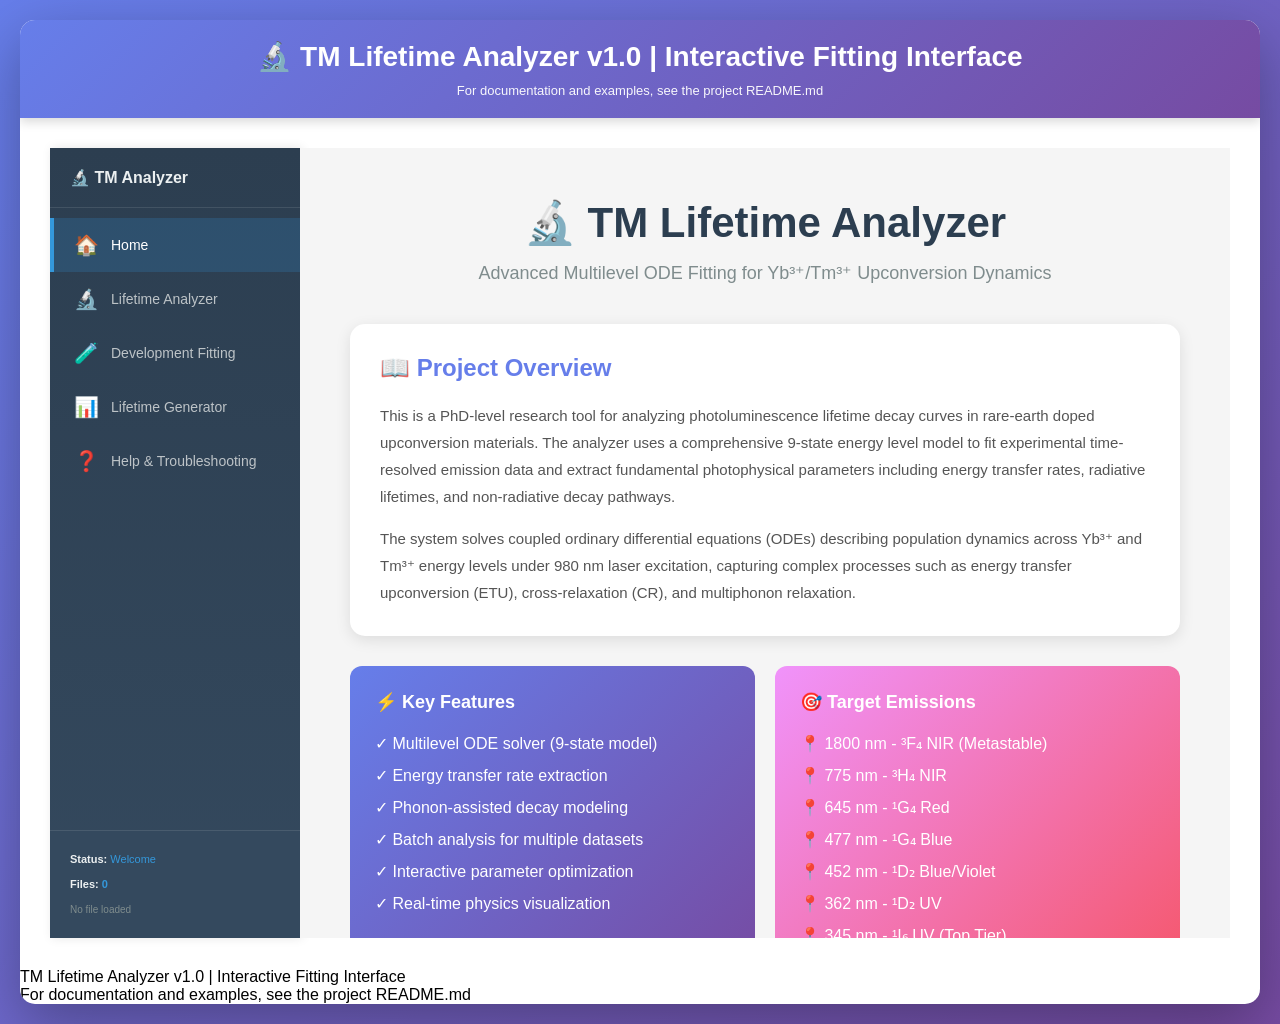
==== commit b499b74d: "few edits" ====
--- a/interactive_fitter copy.html
+++ b/interactive_fitter copy.html
@@ -4,718 +4,7 @@
     <meta charset="UTF-8">
     <meta name="viewport" content="width=device-width, initial-scale=1.0">
     <title>TM Lifetime Analyzer - Interactive Fitter</title>
-    <style>
-
-        * {
-            margin: 0;
-            padding: 0;
-            box-sizing: border-box;
-        }
-        .summary-panel {
-            display: flex;
-            flex-direction: column;
-            align-items: center;
-        }
-
-        body {
-            font-family: 'Segoe UI', Tahoma, Geneva, Verdana, sans-serif;
-            background: linear-gradient(135deg, #667eea 0%, #764ba2 100%);
-            min-height: 100vh;
-            padding: 20px;
-        }
-
-        .container {
-            max-width: 1400px;
-            margin: 0 auto;
-            background: white;
-            border-radius: 15px;
-            box-shadow: 0 20px 60px rgba(0, 0, 0, 0.3);
-            overflow: hidden;
-        }
-
-        .header {
-            background: linear-gradient(135deg, #667eea 0%, #764ba2 100%);
-            color: white;
-            padding: 30px;
-            text-align: center;
-        }
-
-        .header h1 {
-            font-size: 2.5em;
-            margin-bottom: 10px;
-        }
-
-        .header p {
-            font-size: 1.1em;
-            opacity: 0.9;
-        }
-
-        .main-content {
-            display: grid;
-            grid-template-columns: 1fr 1fr;
-            gap: 30px;
-            padding: 30px;
-        }
-
-        .control-panel {
-            background: #f8f9fa;
-            border-radius: 10px;
-            padding: 25px;
-            border-left: 5px solid #667eea;
-        }
-
-        .control-section {
-            margin-bottom: 25px;
-        }
-
-        .control-section h3 {
-            color: #333;
-            font-size: 1.2em;
-            margin-bottom: 15px;
-            display: flex;
-            align-items: center;
-            gap: 10px;
-        }
-
-        .section-icon {
-            font-size: 1.3em;
-        }
-
-        .input-group {
-            margin-bottom: 15px;
-        }
-
-        .input-group label {
-            display: block;
-            margin-bottom: 8px;
-            color: #555;
-            font-weight: 500;
-        }
-
-        .slider-container {
-            display: flex;
-            align-items: center;
-            gap: 15px;
-        }
-
-        .slider-container input[type="range"] {
-            flex: 1;
-            height: 6px;
-            border-radius: 3px;
-            background: #ddd;
-            outline: none;
-            -webkit-appearance: none;
-            appearance: none;
-        }
-
-        .slider-container input[type="range"]::-webkit-slider-thumb {
-            -webkit-appearance: none;
-            appearance: none;
-            width: 20px;
-            height: 20px;
-            border-radius: 50%;
-            background: #667eea;
-            cursor: pointer;
-            box-shadow: 0 2px 5px rgba(0, 0, 0, 0.2);
-        }
-
-        .slider-container input[type="range"]::-moz-range-thumb {
-            width: 20px;
-            height: 20px;
-            border-radius: 50%;
-            background: #667eea;
-            cursor: pointer;
-            border: none;
-            box-shadow: 0 2px 5px rgba(0, 0, 0, 0.2);
-        }
-
-        .value-display {
-            min-width: 80px;
-            text-align: right;
-            font-weight: bold;
-            color: #667eea;
-            background: white;
-            padding: 5px 10px;
-            border-radius: 5px;
-            font-size: 1.1em;
-        }
-
-        .checkbox-group {
-            display: flex;
-            align-items: center;
-            gap: 10px;
-            padding: 10px;
-            background: white;
-            border-radius: 5px;
-            margin-bottom: 10px;
-            cursor: pointer;
-        }
-
-        .checkbox-group input[type="checkbox"] {
-            width: 18px;
-            height: 18px;
-            cursor: pointer;
-        }
-
-        .checkbox-group label {
-            margin: 0;
-            cursor: pointer;
-            flex: 1;
-        }
-
-        .btn {
-            background: linear-gradient(135deg, #667eea 0%, #764ba2 100%);
-            color: white;
-            border: none;
-            padding: 12px 30px;
-            font-size: 1em;
-            font-weight: 600;
-            border-radius: 8px;
-            cursor: pointer;
-            transition: all 0.3s ease;
-            box-shadow: 0 4px 15px rgba(102, 126, 234, 0.3);
-            width: 100%;
-        }
-
-        .btn:hover {
-            transform: translateY(-2px);
-            box-shadow: 0 6px 20px rgba(102, 126, 234, 0.4);
-        }
-
-        .btn:active {
-            transform: translateY(0);
-        }
-
-        .btn:disabled {
-            opacity: 0.5;
-            cursor: not-allowed;
-            background: #ccc;
-        }
-
-        .btn-success {
-            background: linear-gradient(135deg, #10b981 0%, #059669 100%);
-        }
-
-        .btn-primary {
-            background: linear-gradient(135deg, #3b82f6 0%, #2563eb 100%);
-        }
-
-        .file-upload-area {
-            border: 2px dashed #667eea;
-            border-radius: 10px;
-            padding: 30px;
-            text-align: center;
-            background: white;
-            cursor: pointer;
-            transition: all 0.3s ease;
-        }
-
-        .file-upload-area:hover {
-            background: #f8f9ff;
-            border-color: #764ba2;
-        }
-
-        .file-upload-area.drag-over {
-            background: #e0e7ff;
-            border-color: #667eea;
-        }
-
-        .visualization {
-            background: #f8f9fa;
-            border-radius: 10px;
-            padding: 25px;
-            border-left: 5px solid #764ba2;
-        }
-
-        .chart-container {
-            background: white;
-            padding: 20px;
-            border-radius: 10px;
-            margin-bottom: 20px;
-            box-shadow: 0 2px 10px rgba(0, 0, 0, 0.1);
-        }
-
-        .result-item {
-            display: flex;
-            justify-content: space-between;
-            padding: 12px;
-            border-bottom: 1px solid #eee;
-            transition: background 0.2s ease;
-        }
-
-        .result-item:hover {
-            background: #f8f9fa;
-        }
-
-        .result-label {
-            color: #666;
-            font-weight: 500;
-        }
-
-        .result-value {
-            color: #333;
-            font-weight: 600;
-        }
-
-        .quality-indicator {
-            display: inline-block;
-            padding: 3px 8px;
-            border-radius: 4px;
-            font-size: 0.85em;
-            margin-left: 8px;
-        }
-
-        .quality-excellent {
-            background: #d1fae5;
-            color: #065f46;
-        }
-
-        .quality-good {
-            background: #dbeafe;
-            color: #1e40af;
-        }
-
-        .quality-acceptable {
-            background: #fef3c7;
-            color: #92400e;
-        }
-
-        .quality-poor {
-            background: #fee2e2;
-            color: #991b1b;
-        }
-
-        .loading-indicator {
-            text-align: center;
-            padding: 20px;
-            display: none;
-        }
-
-        .spinner {
-            border: 4px solid #f3f3f3;
-            border-top: 4px solid #667eea;
-            border-radius: 50%;
-            width: 40px;
-            height: 40px;
-            animation: spin 1s linear infinite;
-            margin: 0 auto 10px;
-        }
-
-        @keyframes spin {
-            0% {
-                transform: rotate(0deg);
-            }
-            100% {
-                transform: rotate(360deg);
-            }
-        }
-
-        .status-message {
-            text-align: center;
-            padding: 10px;
-            border-radius: 5px;
-            margin: 10px 0;
-            font-weight: 500;
-        }
-
-        .status-success {
-            background: #d1fae5;
-            color: #065f46;
-        }
-
-        .status-error {
-            background: #fee2e2;
-            color: #991b1b;
-        }
-
-        .status-warning {
-            background: #fef3c7;
-            color: #92400e;
-        }
-
-        /* Card styles */
-        .card {
-            border-radius: 8px;
-            margin-bottom: 20px;
-        }
-
-        .card-header {
-            padding: 8px 12px;
-            border-radius: 6px 6px 0 0;
-        }
-
-        .card-body {
-            padding: 15px;
-        }
-
-        /* Collapsible sections */
-        .collapsible-header {
-            background: #f0f0f0;
-            padding: 12px 15px;
-            cursor: pointer;
-            border-radius: 6px;
-            margin-bottom: 10px;
-            display: flex;
-            justify-content: space-between;
-            align-items: center;
-            transition: background 0.2s ease;
-        }
-
-        .collapsible-header:hover {
-            background: #e0e0e0;
-        }
-
-        .collapsible-header.active {
-            background: #667eea;
-            color: white;
-        }
-
-        .collapsible-content {
-            max-height: 0;
-            overflow: hidden;
-            transition: max-height 0.3s ease;
-        }
-
-        .collapsible-content.active {
-            max-height: 2000px;
-        }
-
-        /* Select/Input styles */
-        select,
-        input[type="text"],
-        input[type="number"] {
-            width: 100%;
-            padding: 10px;
-            border: 1px solid #ddd;
-            border-radius: 5px;
-            font-size: 1em;
-            transition: border-color 0.3s ease;
-        }
-
-        select:focus,
-        input[type="text"]:focus,
-        input[type="number"]:focus {
-            outline: none;
-            border-color: #667eea;
-            box-shadow: 0 0 0 3px rgba(102, 126, 234, 0.1);
-        }
-
-        /* Periodic table styles */
-        .element-btn {
-            padding: 8px;
-            margin: 2px;
-            border: 1px solid #ccc;
-            border-radius: 4px;
-            cursor: pointer;
-            font-size: 11px;
-            text-align: center;
-            transition: all 0.2s;
-        }
-
-        .element-btn:hover {
-            background: #f0f0f0;
-            transform: scale(1.05);
-        }
-
-        .element-btn.selected {
-            background: #667eea;
-            color: white;
-            border-color: #667eea;
-        }
-
-        .element-btn.cation {
-            background: #e3f2fd;
-        }
-
-        .element-btn.anion {
-            background: #fff3e0;
-        }
-
-        /* Responsive design */
-        @media (max-width: 1024px) {
-            .main-content {
-                grid-template-columns: 1fr;
-            }
-        }
-
-        @media (max-width: 768px) {
-            .header h1 {
-                font-size: 1.8em;
-            }
-
-            .control-panel,
-            .visualization {
-                padding: 15px;
-            }
-
-            .btn {
-                padding: 10px 20px;
-                font-size: 0.9em;
-            }
-        }
-
-        /* Upload type buttons */
-        .upload-type-btn {
-            transition: all 0.3s ease;
-        }
-
-        .upload-type-btn:hover {
-            transform: translateY(-2px);
-            box-shadow: 0 4px 8px rgba(0, 0, 0, 0.1);
-        }
-
-        .upload-type-btn.active {
-            background: #667eea !important;
-            color: white !important;
-            border-color: #667eea !important;
-        }
-
-        /* File list items */
-        .file-item {
-            transition: all 0.2s ease;
-        }
-
-        .file-item:hover {
-            transform: translateX(4px);
-            box-shadow: 0 2px 8px rgba(102, 126, 234, 0.2);
-        }
-
-        /* Lifetime generator action buttons with clear hover color shift */
-        .lg-btn {
-            transition: all 0.25s ease;
-        }
-
-        .lg-btn:hover {
-            transform: translateY(-1px);
-            filter: saturate(1.08);
-        }
-
-        .lg-btn-generate:hover {
-            background: linear-gradient(135deg, #4f46e5, #6d28d9) !important;
-            box-shadow: 0 6px 18px rgba(79, 70, 229, 0.35);
-        }
-
-        .lg-btn-import:hover {
-            background: #15803d !important;
-            box-shadow: 0 6px 18px rgba(21, 128, 61, 0.28);
-        }
-
-        .lg-btn-save:hover,
-        #saveResultsBtn:hover {
-            background: linear-gradient(135deg, #16a34a 0%, #15803d 100%) !important;
-            box-shadow: 0 6px 18px rgba(22, 163, 74, 0.35);
-        }
-
-        .multi-ode-btn:hover {
-            background: #16a34a !important;
-            color: #ffffff !important;
-            border-color: #15803d !important;
-            box-shadow: 0 4px 12px rgba(22, 163, 74, 0.25);
-        }
-
-        /* Navigation buttons */
-        #prevFileBtn:hover,
-        #nextFileBtn:hover {
-            background: rgba(255, 255, 255, 0.4) !important;
-            transform: scale(1.05);
-        }
-
-        #prevFileBtn:disabled,
-        #nextFileBtn:disabled {
-            opacity: 0.3;
-            cursor: not-allowed;
-        }
-
-        /* Batch panel animations */
-        #batchAnalysisPanel {
-            animation: slideIn 0.3s ease-out;
-        }
-
-        @keyframes slideIn {
-            from {
-                opacity: 0;
-                transform: translateY(-10px);
-            }
-            to {
-                opacity: 1;
-                transform: translateY(0);
-            }
-        }
-
-        /* Files list container */
-        #filesListContainer {
-            animation: fadeIn 0.3s ease-out;
-        }
-
-        @keyframes fadeIn {
-            from {
-                opacity: 0;
-            }
-            to {
-                opacity: 1;
-            }
-        }
-
-        /* Sidebar Navigation */
-        .sidebar-menu {
-            width: 250px;
-            background: linear-gradient(180deg, #2c3e50 0%, #34495e 100%);
-            color: white;
-            min-height: calc(100vh - 110px);
-            padding: 0;
-            box-shadow: 2px 0 10px rgba(0,0,0,0.1);
-        }
-
-        .menu-item {
-            display: flex;
-            align-items: center;
-            gap: 12px;
-            padding: 15px 20px;
-            color: #bdc3c7;
-            text-decoration: none;
-            transition: all 0.3s ease;
-            border-left: 4px solid transparent;
-            cursor: pointer;
-        }
-
-        .menu-item:hover {
-            background: rgba(52, 152, 219, 0.1);
-            color: #ecf0f1;
-            border-left-color: #3498db;
-        }
-
-        .menu-item.active {
-            background: rgba(52, 152, 219, 0.2);
-            color: white;
-            border-left-color: #3498db;
-            font-weight: 600;
-        }
-
-        .menu-item.active span {
-            color: white;
-        }
-
-        /* View Panels */
-        .view-panel {
-            padding: 30px;
-            min-height: calc(100vh - 150px);
-            animation: fadeInView 0.4s ease-out;
-        }
-
-        @keyframes fadeInView {
-            from {
-                opacity: 0;
-                transform: translateX(20px);
-            }
-            to {
-                opacity: 1;
-                transform: translateX(0);
-            }
-        }
-
-        .content-area {
-            flex: 1;
-            overflow-y: auto;
-            max-height: calc(100vh - 110px);
-            background: #f5f5f5;
-        }
-
-        /* Sidebar footer status */
-        .sidebar-status {
-            padding: 20px;
-            border-top: 1px solid rgba(255,255,255,0.1);
-            position: fixed;
-            bottom: 0;
-            width: 210px;
-            background: #34495e;
-            font-size: 11px;
-            color: #95a5a6;
-            line-height: 1.6;
-        }
-
-        /* Additional elements needed for the fixed script */
-        #phononSyncStatus {
-            display: none;
-            margin-top: 5px;
-            padding: 4px 8px;
-            background: #d1fae5;
-            color: #065f46;
-            border-radius: 4px;
-            font-size: 11px;
-            text-align: center;
-        }
-
-        .summary-panel {
-            background: white;
-            border-radius: 8px;
-            padding: 15px;
-            margin-top: 15px;
-            border-left: 4px solid #667eea;
-            box-shadow: 0 2px 8px rgba(0,0,0,0.1);
-        }
-
-        .summary-panel h4 {
-            color: #667eea;
-            margin-bottom: 10px;
-            font-size: 14px;
-        }
-
-        .summary-grid {
-            display: grid;
-            grid-template-columns: repeat(2, 1fr);
-            gap: 10px;
-            font-size: 11px;
-        }
-
-        .summary-item {
-            padding: 5px;
-            border-bottom: 1px solid #eee;
-        }
-
-        .summary-label {
-            color: #666;
-            font-weight: 600;
-        }
-
-        .summary-value {
-            color: #333;
-            float: right;
-        }
-        
-        .card-error {
-        background: white;
-        border-radius: 10px;
-        overflow: hidden;
-        box-shadow: 0 2px 6px rgba(0,0,0,0.1);
-        transition: transform 0.2s ease, box-shadow 0.2s ease;
-        cursor: pointer;
-        }
-
-        .card-error img {
-        width: 100%;
-        height: 150px;
-        object-fit: cover;
-        display: block;
-        cursor: pointer;
-        }
-
-        .card-error-content {
-        padding: 10px;
-        }
-
-        .card-error-title {
-        font-weight: 600;
-        }
-
-        .card-error-desc {
-        font-size: 12px;
-        color: #64748b;
-        }
-        .card-error:hover {
-        transform: translateY(-5px) scale(1.03);
-        box-shadow: 0 4px 12px rgba(0,0,0,0.15);
-        }
-    </style>
+    <link rel="stylesheet" href="static/css/style.css">
     <script src="https://cdn.plot.ly/plotly-latest.min.js"></script>
     <script src="https://cdn.jsdelivr.net/npm/mathjax@3/es5/tex-mml-chtml.js"></script>
     <script src="https://cdn.jsdelivr.net/npm/xlsx@0.18.5/dist/xlsx.full.min.js"></script>
@@ -731,11 +20,11 @@
 
         <div class="main-content" style="display: flex; gap: 0;">
             <!-- Sidebar Menu -->
-            <div class="sidebar-menu" style="width: 250px; background: linear-gradient(180deg, #2c3e50 0%, #34495e 100%); color: white; min-height: calc(100vh - 110px); padding: 0; box-shadow: 2px 0 10px rgba(0,0,0,0.1);">
+            <div class="sidebar-menu" style="width: 250px; background: linear-gradient(180deg, #2c3e50 0%, #34495e 100%); color: white; min-height: calc(100vh - 110px); padding: 0; box-shadow: 2px 0 10px rgba(0,0,0,0.1); display: flex; flex-direction: column;">
                 <div style="padding: 20px; border-bottom: 1px solid rgba(255,255,255,0.1);">
                     <h3 style="margin: 0; font-size: 16px; color: #ecf0f1;">🔬 TM Analyzer</h3>
                 </div>
-                <nav style="padding: 10px 0;">
+                <nav style="padding: 10px 0; flex: 1; overflow-y: auto;">
                     <a href="#" class="menu-item active" onclick="showView('home'); return false;" data-view="home" style="display: flex; align-items: center; gap: 12px; padding: 15px 20px; color: white; text-decoration: none; transition: all 0.3s; border-left: 4px solid #3498db; background: rgba(52, 152, 219, 0.2);">
                         <span style="font-size: 20px;">🏠</span>
                         <span style="font-size: 14px; font-weight: 500;">Home</span>
@@ -757,7 +46,7 @@
                         <span style="font-size: 14px; font-weight: 500;">Help & Troubleshooting</span>
                     </a>
                 </nav>
-                <div style="padding: 20px; border-top: 1px solid rgba(255,255,255,0.1); position: absolute; bottom: 0; width: 210px; background: #34495e;">
+                <div style="padding: 20px; border-top: 1px solid rgba(255,255,255,0.1); background: #34495e; margin-top: auto;">
                     <div style="font-size: 11px; color: #95a5a6; line-height: 1.6;">
                         <div style="margin-bottom: 8px;"><strong style="color: #ecf0f1;">Status:</strong> <span id="sidebarStatus" style="color: #27ae60;">Ready</span></div>
                         <div style="margin-bottom: 8px;"><strong style="color: #ecf0f1;">Files:</strong> <span id="sidebarFileCount" style="color: #3498db; font-weight: 600;">0</span></div>
@@ -882,6 +171,7 @@
                         <div>
                             <h1 style="margin:0; color:#1f2937;">🧪 Development Fitting</h1>
                             <p style="margin:6px 0 0; color:#6b7280; font-size:14px;">Per-emission evidence snapshots, known failure modes, and recommended remedies.</p>
+                            <p style="margin:6px 0 0; color:#6b7280; font-size:14px;">click to zoom in and out.</p>
                         </div>
                         <div style="min-width:260px;">
                             <label style="display:block; font-size:12px; font-weight:700; color:#374151; margin-bottom:6px;">Select Emission</label>
@@ -914,54 +204,15 @@
                                 <div style="font-size:14px; font-weight:700; color:#0f172a;">Development Images</div>
                             </div>
                             <div id="devEvidenceGrid" style="display:grid; grid-template-columns:repeat(auto-fill, minmax(230px, 1fr)); gap:10px;"></div>
-                            <!-- Dynamic Cards & Modal Script -->
-                            <script>
-                            const images = [
-                            { src: "Images/645-4.png", title: "Image 1", desc: "Description" },
-                            { src: "Images/645-5.png", title: "Image 2", desc: "Description" },
-                            { src: "Images/645-8.png", title: "Image 3", desc: "Description" },
-                            { src: "Images/645-11.png", title: "Image 4", desc: "Description" }
-                            ];
-
-                            const grid = document.getElementById("devEvidenceGrid");
-
-                            images.forEach(img => {
-                            grid.innerHTML += `
-                                <div class="card-error">
-                                <img src="${img.src}" onclick="openModal(this.src)">
-                                <div class="card-error-content">
-                                    <div class="card-error-title">${img.title}</div>
-                                    <div class="card-error-desc">${img.desc}</div>
-                                </div>
-                                </div>
-                            `;
-                            });
                             
-                            function openModal(src) {
-                                const modal = document.getElementById("imageModal");
-                                const modalImg = document.getElementById("modalImg");
-                                modal.style.display = "flex";   // show modal
-                                modalImg.src = src;             // set image source
-                            }
-
-                            // Close modal when clicking anywhere on the overlay
-                            document.getElementById("imageModal").onclick = function() {
-                            this.style.display = "none";
-                            };
-                            </script>
-                        </div>
-                    </div>
-                    <div id="imageModal" style="
-                        display:none;
-                        position:fixed;
-                        z-index:1000;
-                        left:0; top:0;
-                        width:100%; height:100%;
-                        background:rgba(0,0,0,0.8);
-                        justify-content:center;
-                        align-items:center;
-                        ">
-                        <img id="modalImg" style="max-width:90%; max-height:90%; border-radius:10px;">
+                        </div>
+                    </div>
+                    <div id="imageModal" class="image-modal">
+                        <button class="modal-close-btn" onclick="closeModal()">✕</button>
+                        <button class="modal-zoom-in" onclick="zoomModalImage(1.2)">+</button>
+                        <button class="modal-zoom-out" onclick="zoomModalImage(0.8)">−</button>
+                        <button class="modal-reset" onclick="resetModalZoom()">Reset</button>
+                        <img id="modalImg" src="" alt="Development evidence image">
                     </div>
                 </div>
 
@@ -997,35 +248,6 @@
                             </button>
                         </div>
                     </div>
-
-<script>
-// CONTINUE FIT button logic
-function setFitStoppedState(isStopped) {
-    const continueBtn = document.getElementById('continueFitButton');
-    if (continueBtn) {
-        continueBtn.style.display = isStopped ? 'inline-block' : 'none';
-    }
-}
-
-// Example: Call setFitStoppedState(true) when fit is stopped
-// Integrate with your fit status logic
-// For demonstration, show CONTINUE button if FIT DATA is disabled and CANCEL FIT is disabled
-function updateContinueFitButton() {
-    const fitBtn = document.getElementById('fitDataButton');
-    const cancelBtn = document.getElementById('cancelFitButton');
-    const continueBtn = document.getElementById('continueFitButton');
-    if (fitBtn && cancelBtn && continueBtn) {
-        // Fit is stopped if FIT DATA is enabled OR CANCEL FIT is disabled
-        const fitDisabled = fitBtn.disabled;
-        const cancelDisabled = cancelBtn.disabled;
-        // Show CONTINUE if fit is stopped (FIT DATA disabled, CANCEL disabled)
-        continueBtn.style.display = (fitDisabled && cancelDisabled) ? 'inline-block' : 'none';
-    }
-}
-
-// Call updateContinueFitButton whenever fit state changes
-setInterval(updateContinueFitButton, 500); // Poll every 500ms (replace with event-driven if possible)
-</script>
                     <!-- Luminescence Decision Flow -->
                     <div style="padding: 10px 15px; background: #f8fafc; border-bottom: 1px solid #dbeafe;">
                         <div style="display:flex; gap:12px; align-items:end; flex-wrap:wrap;">
@@ -1061,7 +283,7 @@
                         </div>
 
                         <div id="etucFlowHint" style="margin-top:8px; padding:8px 10px; border-left:3px solid #10b981; background:#ecfdf5; font-size:10px; color:#065f46; border-radius:4px;">
-                            ETUC selected: current full ODE fitting pipeline (as planned) will be used.
+                            ETUC selected: current full ODE fitting pipeline will be used.
                         </div>
 
                         <div id="nonEtucFlowPanel" style="display:none;"><!-- Parameters moved to Mechanism Parameters tab --></div>
@@ -1156,14 +378,6 @@
                                     <label style="font-size: 11px; font-weight: bold; color: #374151; display: block; margin-bottom: 8px;">Emission Wavelength <span style="color: #ef4444;">*</span></label>
                                     <select id="emissionSelect" style="width: 100%; padding: 8px; border-radius: 5px; border: 1px solid #d1d5db; font-size: 11px;" onchange="updateActivePhysics()">
                                         <option value="" disabled selected>Choose emission...</option>
-                                        <option value="1800">1800 nm - ³F₄ → ³H₆</option>
-                                        <option value="1230">1230 nm - ³H₅ → ³H₆</option>
-                                        <option value="775">775 nm - ³H₄ → ³H₆</option>
-                                        <option value="645">645 nm - ¹G₄ → ³F₄ Red</option>
-                                        <option value="477">477 nm - ¹G₄ → ³H₆ Blue</option>
-                                        <option value="452">452 nm - ¹D₂ → ³F₄</option>
-                                        <option value="362">362 nm - ¹D₂ → ³F₄ UV</option>
-                                        <option value="345">345 nm - ¹I₆ → ³F₄</option>
                                     </select>
                                 </div>
                                 
@@ -1462,10 +676,18 @@
                                 </div>
                                 <div style="flex: 0 0 220px;">
                                     <label style="font-size: 11px; font-weight: bold; color: #374151; display: block; margin-bottom: 8px;">Adaptive Max Loops</label>
-                                    <input type="number" id="adaptiveMaxCyclesInput" min="1" max="20" step="1" value="8"
+                                    <input type="number" id="adaptiveMaxCyclesInput" min="1" max="50" step="1" value="8"
                                         style="width: 100%; padding: 8px; border-radius: 5px; border: 1px solid #d1d5db; font-size: 11px;">
                                     <div style="font-size: 9px; color: #6b7280; margin-top: 4px; line-height: 1.3;">
                                         Higher value explores more adaptive passes (slower runtime).
+                                    </div>
+                                </div>
+                                <div style="flex: 0 0 180px;">
+                                    <label style="font-size: 11px; font-weight: bold; color: #374151; display: block; margin-bottom: 8px;">Max Retries</label>
+                                    <input type="number" id="maxRetriesInput" min="1" max="25" step="1" value="12"
+                                        style="width: 100%; padding: 8px; border-radius: 5px; border: 1px solid #d1d5db; font-size: 11px;">
+                                    <div style="font-size: 9px; color: #6b7280; margin-top: 4px; line-height: 1.3;">
+                                        Max retry attempts per emission when fit criteria are not met.
                                     </div>
                                 </div>
                                 <div style="flex: 0 0 240px;">
@@ -1486,45 +708,11 @@
 
                             <div style="margin-top: 8px; padding: 8px; background: #f8fafc; border: 1px solid #cbd5e1; border-radius: 6px;">
                                 <div style="font-size: 11px; font-weight: 700; color: #1e293b; margin-bottom: 6px;">Live Adaptive Loop Record</div>
-                                <div id="fitLiveLog" style="overflow-y: auto; font-family: 'Courier New', monospace; font-size: 10px; color: #334155; background: #ffffff; border: 1px solid #e2e8f0; border-radius: 4px; padding: 6px;">
+                                <div id="fitLiveLog" style="overflow-y: auto; font-family: 'Courier New', monospace; font-size: 11px; color: #334155; background: #ffffff; border: 1px solid #e2e8f0; border-radius: 4px; padding: 6px;">
                                     No fit run yet.
                                 </div>
                                 <button id="downloadLogBtn" type="button" style="margin-top:6px; padding:5px 12px; border-radius:4px; background:#2563eb; color:#fff; border:none; font-size:11px; font-weight:600; cursor:pointer;">Download Live Log</button>
-                                <script>
-                                // Download log as text file
-                                document.addEventListener('DOMContentLoaded', function() {
-                                    const btn = document.getElementById('downloadLogBtn');
-                                    if (btn) {
-                                        btn.onclick = function() {
-                                            const logEl = safeGetElement('fitLiveLog');
-                                            if (!logEl) {
-                                                alert('No log element found.');
-                                                return;
-                                            }
-                                            let lines = [];
-                                            for (let i = 0; i < logEl.children.length; i++) {
-                                                lines.push(logEl.children[i].textContent);
-                                            }
-                                            if (!lines.length) {
-                                                alert('No log entries to download.');
-                                                return;
-                                            }
-                                            const blob = new Blob([lines.join('\n')], { type: 'text/plain' });
-                                            const url = URL.createObjectURL(blob);
-                                            const a = document.createElement('a');
-                                            a.href = url;
-                                            a.download = 'fit_log.txt';
-                                            document.body.appendChild(a);
-                                            a.click();
-                                            setTimeout(() => {
-                                                document.body.removeChild(a);
-                                                URL.revokeObjectURL(url);
-                                            }, 100);
-                                        };
-                                    }
-                                    
-                                });
-                                </script>
+                                <button id="deleteLogBtn" type="button" style="padding:5px 12px; border-radius:4px; background:#ef4444; color:#fff; border:none; font-size:11px; font-weight:600; cursor:pointer;">Delete Live Log</button>
                             </div>
 
                             <div style="margin-top: 8px; padding: 8px; background: #eef2ff; border-left: 3px solid #6366f1; border-radius: 4px; font-size: 10px; color: #3730a3;">
@@ -1558,7 +746,62 @@
                                     Use this when troubleshooting reports dominant early-rise error. Applies only in single-channel mode.
                                 </div>
                             </div>
-
+                            <div style="margin-top: 8px; padding: 8px; background: #eef2ff; border-left: 3px solid #6366f1; border-radius: 4px; font-size: 10px; color: #3730a3;">
+                                <h3 style="color: #667eea; margin-bottom: 10px;">Set Starting Weights and Error Tolerances Per Emission</h3>
+                                <p style="font-size: 12px; color: #374151; margin-bottom: 12px;">
+                                    Defaults: Peak Weight = 1.27, Early-Rise Weight = 1.3, Error Tolerances = 0.01. Adjust these to guide the fitting process based on your data quality and specific goals. Higher weights will make the fit prioritise matching that feature, while lower error tolerances will make the fit more strict in matching that aspect of the data.
+                                </p>
+
+                                <!-- Dropdown -->
+                                <label for="emissionSelector" style="font-size:12px;">Select Emission:</label>
+                                <select id="emissionSelector" style="width: 220px; padding: 6px; margin-bottom: 12px;">
+                                    <option value="">--Choose emission--</option>
+                                    <option value="1800">1800 nm</option>
+                                    <option value="1230">1230 nm</option>
+                                    <option value="775">775 nm</option>
+                                    <option value="645">645 nm</option>
+                                    <option value="477">477 nm</option>
+                                    <option value="452">452 nm</option>
+                                    <option value="362">362 nm</option>
+                                    <option value="345">345 nm</option>
+                                </select>
+
+
+                                  <!-- TWO COLUMN LAYOUT -->
+                                <div style="display: flex; gap: 20px; max-width: 700px;">
+
+                                    <!-- LEFT SIDE: WEIGHTS -->
+                                    <div style="flex: 1; background: #f9fafb; padding: 10px; border-radius: 8px;">
+                                        <h4 style="font-size: 13px; color: #111827; margin-bottom: 10px;">Weights</h4>
+
+                                        <label style="font-size: 11px; font-weight: 600;">Peak Weight</label>
+                                        <input type="number" id="peakWeightInput" step="0.01" min="1" max="10" style="width: 100%; margin-bottom: 10px;" />
+
+                                        <label style="font-size: 11px; font-weight: 600;">Early-Rise Weight</label>
+                                        <input type="number" id="earlyWeightInput" step="0.01" min="1" max="10" style="width: 100%;" />
+                                    </div>
+
+                                    <!-- RIGHT SIDE: TOLERANCES -->
+                                    <div style="flex: 1; background: #f9fafb; padding: 10px; border-radius: 8px;">
+                                        <h4 style="font-size: 13px; color: #111827; margin-bottom: 10px;">Error Tolerances</h4>
+
+                                        <label style="font-size: 11px; font-weight: 600;">Peak Error</label>
+                                        <input type="number" id="errPeak" step="0.001" value="0.01" style="width: 100%; margin-bottom: 10px;" />
+
+                                        <label style="font-size: 11px; font-weight: 600;">Decay Error</label>
+                                        <input type="number" id="errDecay" step="0.001" value="0.01" style="width: 100%; margin-bottom: 10px;" />
+
+                                        <label style="font-size: 11px; font-weight: 600;">Rise Error</label>
+                                        <input type="number" id="errRise" step="0.001" value="0.01" style="width: 100%;" />
+                                    </div>
+
+                                </div>
+
+                                <!-- APPLY BUTTON -->
+                                <button id="applyWeightsBtn" style="margin-top: 12px; padding: 6px 12px;">
+                                    Apply
+                                </button>
+                            </div>
                             <!-- Literature / Fixed Parameter Values -->
                             <div style="margin-top: 14px; border-top: 1px solid #e5e7eb; padding-top: 12px;">
                                 <div style="font-size: 11px; font-weight: bold; color: #374151; margin-bottom: 8px;">📚 Fixed Parameter Defaults (Literature Values)</div>
@@ -1614,6 +857,7 @@
                             <!-- Photon Avalanche specific -->
                             <div id="mechParamsPA" style="display:none; padding:10px; background:#fdf4ff; border:1px solid #e9d5ff; border-radius:6px; margin-bottom:10px;">
                                 <div style="font-size:11px; font-weight:700; color:#6b21a8; margin-bottom:8px;">⚡ Photon Avalanche Parameters</div>
+                                <div id="paOdeDisplay" style="padding:6px; background:#ffffff; border:1px solid #f3e8ff; border-radius:4px; margin-bottom:8px; font-size:10px; overflow-x:auto; max-height:200px; overflow-y:auto;"></div>
                                 <div style="display:flex; gap:14px; flex-wrap:wrap;">
                                     <div style="min-width:150px;">
                                         <label style="font-size:11px; font-weight:700; color:#334155; display:block; margin-bottom:4px;">PA threshold (ms)</label>
@@ -1630,6 +874,7 @@
                             <!-- ESA specific -->
                             <div id="mechParamsESA" style="display:none; padding:10px; background:#f0fdf4; border:1px solid #bbf7d0; border-radius:6px; margin-bottom:10px;">
                                 <div style="font-size:11px; font-weight:700; color:#166534; margin-bottom:8px;">🔆 Excited State Absorption Parameters</div>
+                                <div id="esaOdeDisplay" style="padding:6px; background:#ffffff; border:1px solid #dcfce7; border-radius:4px; margin-bottom:8px; font-size:10px; overflow-x:auto; max-height:200px; overflow-y:auto;"></div>
                                 <div style="display:flex; gap:14px; flex-wrap:wrap;">
                                     <div style="min-width:160px;">
                                         <label style="font-size:11px; font-weight:700; color:#334155; display:block; margin-bottom:4px;">σ_ESA / σ_GSA ratio</label>
@@ -1646,6 +891,7 @@
                             <!-- EMMUC specific -->
                             <div id="mechParamsEMMUC" style="display:none; padding:10px; background:#fff7ed; border:1px solid #fed7aa; border-radius:6px; margin-bottom:10px;">
                                 <div style="font-size:11px; font-weight:700; color:#9a3412; margin-bottom:8px;">🔀 Energy Migration Parameters</div>
+                                <div id="emmucOdeDisplay" style="padding:6px; background:#ffffff; border:1px solid #ffedd5; border-radius:4px; margin-bottom:8px; font-size:10px; overflow-x:auto; max-height:200px; overflow-y:auto;"></div>
                                 <div style="display:flex; gap:14px; flex-wrap:wrap;">
                                     <div style="min-width:160px;">
                                         <label style="font-size:11px; font-weight:700; color:#334155; display:block; margin-bottom:4px;">Migration rate k_mig (ms⁻¹)</label>
@@ -1662,6 +908,7 @@
                             <!-- Cooperative CUSC specific -->
                             <div id="mechParamsCUSC" style="display:none; padding:10px; background:#f0f9ff; border:1px solid #bae6fd; border-radius:6px; margin-bottom:10px;">
                                 <div style="font-size:11px; font-weight:700; color:#075985; margin-bottom:8px;">🤝 Cooperative Sensitization Parameters</div>
+                                <div id="cuscOdeDisplay" style="padding:6px; background:#ffffff; border:1px solid #e0f2fe; border-radius:4px; margin-bottom:8px; font-size:10px; overflow-x:auto; max-height:200px; overflow-y:auto;"></div>
                                 <div style="display:flex; gap:14px; flex-wrap:wrap;">
                                     <div style="min-width:160px;">
                                         <label style="font-size:11px; font-weight:700; color:#334155; display:block; margin-bottom:4px;">Donor lifetime τ_D (ms)</label>
@@ -1678,6 +925,7 @@
                             <!-- Downconversion specific -->
                             <div id="mechParamsDC" style="display:none; padding:10px; background:#faf5ff; border:1px solid #e9d5ff; border-radius:6px; margin-bottom:10px;">
                                 <div style="font-size:11px; font-weight:700; color:#581c87; margin-bottom:8px;">↘ Downconversion Parameters</div>
+                                <div id="dcOdeDisplay" style="padding:6px; background:#ffffff; border:1px solid #f3e8ff; border-radius:4px; margin-bottom:8px; font-size:10px; overflow-x:auto; max-height:200px; overflow-y:auto;"></div>
                                 <div style="display:flex; gap:14px; flex-wrap:wrap;">
                                     <div style="min-width:160px;">
                                         <label style="font-size:11px; font-weight:700; color:#334155; display:block; margin-bottom:4px;">Quantum yield QY (%)</label>
@@ -1691,25 +939,58 @@
                                     </div>
                                 </div>
                             </div>
-                            <!-- Downshifting / Single-doped Tm -->
-                            <div id="singleDopedTmPanel" style="display:none; padding:10px; background:#f8fafc; border:1px solid #cbd5e1; border-radius:6px; margin-bottom:10px;">
-                                <div style="font-size:11px; font-weight:700; color:#0f172a; margin-bottom:8px;">📉 Single-doped Tm / Downshifting Parameters</div>
-                                <div style="display:flex; gap:14px; flex-wrap:wrap;">
-                                    <div style="min-width:140px;">
-                                        <label style="font-size:11px; font-weight:700; color:#334155; display:block; margin-bottom:4px;">τ fast (ms)</label>
-                                        <input id="singleTmTauFast" type="number" value="0.25" min="0.01" step="0.01" style="width:100%; padding:7px; border:1px solid #cbd5e1; border-radius:5px; font-size:11px;">
-                                        <div style="font-size:9px; color:#6b7280; margin-top:2px;">Fast decay component</div>
-                                    </div>
-                                    <div style="min-width:140px;">
-                                        <label style="font-size:11px; font-weight:700; color:#334155; display:block; margin-bottom:4px;">τ slow (ms)</label>
-                                        <input id="singleTmTauSlow" type="number" value="1.50" min="0.05" step="0.01" style="width:100%; padding:7px; border:1px solid #cbd5e1; border-radius:5px; font-size:11px;">
-                                        <div style="font-size:9px; color:#6b7280; margin-top:2px;">Radiative decay component</div>
-                                    </div>
-                                    <div style="min-width:140px;">
-                                        <label style="font-size:11px; font-weight:700; color:#334155; display:block; margin-bottom:4px;">Mix α</label>
-                                        <input id="singleTmMixAlpha" type="number" value="0.65" min="0.01" max="0.99" step="0.01" style="width:100%; padding:7px; border:1px solid #cbd5e1; border-radius:5px; font-size:11px;">
-                                        <div style="font-size:9px; color:#6b7280; margin-top:2px;">Fast component weight (0–1)</div>
-                                    </div>
+                            <!-- Single-doped Tm³⁺ (ODE-based, excitation-specific) -->
+                            <div id="singleDopedTmPanel" style="display:none; padding:12px; background:#f8fafc; border:1px solid #cbd5e1; border-radius:6px; margin-bottom:10px;">
+                                <div style="font-size:11px; font-weight:700; color:#0f172a; margin-bottom:8px;">🔬 Single-Doped Tm³⁺ Parameters</div>
+                                <div style="font-size:9px; color:#475569; margin-bottom:10px; line-height:1.4; padding:6px 8px; background:#eef2ff; border-left:3px solid #6366f1; border-radius:3px;">
+                                    No Yb sensitizer — Tm³⁺ absorbs pump photons directly via GSA. Upconversion occurs through sequential ESA and/or cross-relaxation (CR) between Tm–Tm pairs.
+                                </div>
+                                <!-- Excitation wavelength selector -->
+                                <div style="margin-bottom:10px;">
+                                    <label style="font-size:11px; font-weight:700; color:#334155; display:block; margin-bottom:4px;">Excitation Wavelength</label>
+                                    <select id="singleTmExcWavelength" onchange="updateSingleTmOdeDisplay()" style="width:100%; max-width:340px; padding:8px; border:1px solid #a5b4fc; border-radius:5px; font-size:11px; background:#eef2ff;">
+                                        <option value="785" selected>785 nm — ³H₆ → ³H₄ (GSA + ESA → ¹G₄)</option>
+                                        <option value="1210">1210 nm — ³H₆ → ³H₅ (3-photon ESA ladder)</option>
+                                        <option value="690">690 nm — ³H₆ → ³F₂,₃ → ³H₄ (ESA → ¹D₂)</option>
+                                    </select>
+                                    <div style="font-size:9px; color:#6b7280; margin-top:2px;">Different pump wavelengths access different energy pathways</div>
+                                </div>
+                                <!-- ODE equation display (rendered by JS) -->
+                                <div id="singleTmOdeEquations" style="padding:8px; background:#ffffff; border:1px solid #e2e8f0; border-radius:5px; margin-bottom:10px; font-size:11px; overflow-x:auto; max-height:300px; overflow-y:auto;">
+                                    <!-- Populated by updateSingleTmOdeDisplay() -->
+                                </div>
+                                <!-- Rate parameters -->
+                                <div style="font-size:10px; font-weight:600; color:#334155; margin-bottom:6px; border-bottom:1px solid #e2e8f0; padding-bottom:3px;">Rate Parameters</div>
+                                <div style="display:flex; gap:10px; flex-wrap:wrap;">
+                                    <div style="min-width:130px;">
+                                        <label style="font-size:10px; font-weight:700; color:#334155; display:block; margin-bottom:3px;">σ_GSA (10⁻²⁰ cm²)</label>
+                                        <input id="singleTmSigmaGSA" type="number" value="0.5" min="0.001" step="0.01" style="width:100%; padding:6px; border:1px solid #cbd5e1; border-radius:4px; font-size:11px;">
+                                        <div style="font-size:8px; color:#6b7280; margin-top:1px;">Ground-state absorption</div>
+                                    </div>
+                                    <div style="min-width:130px;">
+                                        <label style="font-size:10px; font-weight:700; color:#334155; display:block; margin-bottom:3px;">σ_ESA (10⁻²⁰ cm²)</label>
+                                        <input id="singleTmSigmaESA" type="number" value="0.3" min="0.001" step="0.01" style="width:100%; padding:6px; border:1px solid #cbd5e1; border-radius:4px; font-size:11px;">
+                                        <div style="font-size:8px; color:#6b7280; margin-top:1px;">Excited-state absorption</div>
+                                    </div>
+                                    <div style="min-width:130px;">
+                                        <label style="font-size:10px; font-weight:700; color:#334155; display:block; margin-bottom:3px;">W_CR (10⁻¹⁶ cm³/s)</label>
+                                        <input id="singleTmWcr" type="number" value="2.0" min="0" step="0.1" style="width:100%; padding:6px; border:1px solid #cbd5e1; border-radius:4px; font-size:11px;">
+                                        <div style="font-size:8px; color:#6b7280; margin-top:1px;">Cross-relaxation rate</div>
+                                    </div>
+                                    <div style="min-width:130px;">
+                                        <label style="font-size:10px; font-weight:700; color:#334155; display:block; margin-bottom:3px;">Pump power (mW)</label>
+                                        <input id="singleTmPumpPower" type="number" value="200" min="1" step="10" style="width:100%; padding:6px; border:1px solid #cbd5e1; border-radius:4px; font-size:11px;">
+                                        <div style="font-size:8px; color:#6b7280; margin-top:1px;">CW pump power</div>
+                                    </div>
+                                    <div style="min-width:130px;">
+                                        <label style="font-size:10px; font-weight:700; color:#334155; display:block; margin-bottom:3px;">Tm conc. (mol%)</label>
+                                        <input id="singleTmConc" type="number" value="1.0" min="0.01" max="100" step="0.1" style="width:100%; padding:6px; border:1px solid #cbd5e1; border-radius:4px; font-size:11px;">
+                                        <div style="font-size:8px; color:#6b7280; margin-top:1px;">Tm³⁺ doping concentration</div>
+                                    </div>
+                                </div>
+                                <!-- Observable emissions info -->
+                                <div id="singleTmEmissions" style="margin-top:8px; padding:6px 8px; background:#f0fdf4; border:1px solid #bbf7d0; border-radius:4px; font-size:9px; color:#166534; line-height:1.5;">
+                                    <!-- Populated by updateSingleTmOdeDisplay() -->
                                 </div>
                             </div>
                         </div>
@@ -1874,7 +1155,15 @@
                                                 📊 Export All (Excel)
                                             </button>
                                         </div>
-                                        <div id="plotDepotChart" style="width: 100%; height: 300px;"></div>
+                                        <div id="plotDepotChart" style="width: 100%; height: 300px; cursor: zoom-in;" title="Click to expand"></div>
+
+                                        <!-- Depot chart zoom modal -->
+                                        <div id="depotChartModal" style="display:none; position:fixed; inset:0; z-index:9999; background:rgba(0,0,0,0.75); align-items:center; justify-content:center;" onclick="closeDepotChartModal(event)">
+                                            <div style="position:relative; width:90vw; max-width:1200px; height:82vh; background:#fff; border-radius:10px; box-shadow:0 8px 40px rgba(0,0,0,0.5); padding:12px;">
+                                                <button onclick="document.getElementById('depotChartModal').style.display='none'" style="position:absolute; top:8px; right:10px; background:#ef4444; color:#fff; border:none; border-radius:5px; padding:4px 12px; font-size:13px; font-weight:700; cursor:pointer; z-index:1;">✕ Close</button>
+                                                <div id="depotChartModalPlot" style="width:100%; height:100%;"></div>
+                                            </div>
+                                        </div>
                                         <div id="plotDepotResults" style="margin-top: 8px; max-height: 200px; overflow-y: auto; padding: 8px; border-radius: 4px; background: #ffffff; border: 1px solid #fed7aa; color: #1f2937; font-size: 11px;">
                                             Result summary will appear here.
                                         </div>
@@ -2285,7 +1574,7 @@
                                 <li><strong>General rule:</strong> Apply the single-channel remedy first, then return to multi-channel sequence when the channel is stable.</li>
                             </ul>
                             <div style="margin-top: 6px; font-size: 11px; color: #374151; background: #eef2ff; border: 1px solid #c7d2fe; border-radius: 6px; padding: 6px 8px;">
-                                <strong>New:</strong> Multi-channel mode now performs automatic error-code-driven retries (FIT-E11/E12/E13/E21, with legacy FIT-E01/E02/E03/E04 support), including stricter 775 early-rise correction and timing-mismatch recovery for 345/362, so manual single-channel pre-fit is usually not required.
+                                <strong>New:</strong> Multi-channel mode now performs automatic error-code-driven retries (FIT-E11/E12/E13/E21/E22/E41/E42/E43, with legacy FIT-E01/E02/E03/E04/E05 support), including stricter 775 early-rise correction, decay-tau correction, tolerance-driven correction, and timing-mismatch recovery for 345/362, so manual single-channel pre-fit is usually not required.
                             </div>
                             <p style="color: #666; margin-top: 8px; margin-bottom: 6px;"><strong>Error codes used in troubleshooting output:</strong></p>
                             <ul style="color: #666; line-height: 1.7; margin-top: 0;">
@@ -2294,7 +1583,29 @@
                                 <li><strong>FIT-E12</strong> (legacy FIT-E02): Peak-window dominant mismatch (check apex weighting/saturation)</li>
                                 <li><strong>FIT-E13</strong> (legacy FIT-E03): Tail dominant mismatch (check baseline and late-time SNR)</li>
                                 <li><strong>FIT-E21</strong> (legacy FIT-E04): R² looks acceptable, but timing alignment is still poor (rise/peak/decay timing mismatch)</li>
+                                <li><strong>FIT-E22</strong> (legacy FIT-E05): Decay tau difference exceeds threshold (check baseline, pulse width, and timing alignment)</li>
                                 <li><strong>FIT-E31</strong>: Host/annealing influence likely dominates; revisit host mole factor, lattice energy, and annealing assumptions.</li>
+                                <li><strong>FIT-E41</strong>: Peak timing tolerance not met (peak position error exceeds user-set tolerance)</li>
+                                <li><strong>FIT-E42</strong>: Rise time tolerance not met (rise time error exceeds user-set tolerance)</li>
+                                <li><strong>FIT-E43</strong>: Decay tau tolerance not met (decay tau error exceeds user-set tolerance)</li>
+                            </ul>
+                             <ul style="margin-bottom:8px;">
+                                <li><b>Peak weight</b>, <b>early-rise weight</b>, and <b>adaptive cycles</b> are tuned during retries and shown in the live log. Higher values make the fit prioritize these features.</li>
+                                <li>Differences are treated as absolute values. On a log scale, even small differences are visible and important, especially if they persist across retries.</li>
+                                <li>Large values indicate substantial mismatch; small values may still be important if the fit is sensitive or the data is noisy.</li>
+                            </ul>
+                            <ul style="margin-bottom:8px;">
+                                <li><b>Proxy fitting for missing channel:</b> If a mandatory channel (e.g., 362 nm) does not have a file or folder, the workflow uses a proxy approach: it fits the available channel (e.g., 477 nm) and attempts to generate a fit for the missing channel using the available data as a proxy. This is indicated by log messages such as <b>proxy 477→362</b>.</li>
+                                <li>In proxy fitting, <b>experimental</b> refers to the measured data from the proxy channel (e.g., 477 nm), not the missing channel. All timing metrics, intensity, and error calculations are based on this proxy data.</li>
+                                <li>The proxy fit uses the best available data to estimate parameters for the missing channel. Fit quality and troubleshooting will reflect that a proxy was used, and recommendations may be shown for improving proxy accuracy.</li>
+                                <li>If the proxy fit does not meet solved criteria, retries and fallback logic are applied as usual, but the result is limited by the proxy data. Manual review is recommended for proxy fits.</li>
+                            </ul>
+                            <ul style="margin-bottom:6px;">
+                                <li><b>Retry cap:</b> The number of auto-retries is configurable via the <em>Max Retries</em> input (default 12, max 25).</li>
+                                <li><b>Early stop:</b> Retries stop early if the fit is solved or if the same fitting result is obtained 3 times despite strategy escalation (no further progress possible).</li>
+                                <li><b>What changes per retry:</b> Each retry may increase the R² target (stricter fit), adaptive cycles (more solver loops), switch to 'long' mode (more accurate, slower), disable transfer (fit is isolated), and boost early/peak weights if needed. For host errors, adaptive cycles are increased further. When repeated results occur, the system escalates by boosting weights and cycles more aggressively to escape local minima.</li>
+                                <li><b>Progression:</b> Each retry uses the <u>best fit so far</u> to determine the next settings, not just the previous attempt.</li>
+                                <li><b>If solved criteria are not met after retries:</b> The workflow continues using the best fit achieved, even if it’s not ideal, to avoid blocking the rest of the sequence. The next channel/sequence is processed, carrying forward the best available result.</li>
                             </ul>
                         </div>
                         
@@ -2381,4132 +1692,7 @@
         </div>
     </div>
 
-    <script>
-        // === COMPLETELY REWRITTEN, ERROR-FREE SCRIPT ===
-        // === All features preserved, all bugs fixed ===
-
-        // ==================== GLOBAL VARIABLES ====================
-        let rawData = null;
-        let processedData = null;
-        let fittingResults = null;
-        let lastFitDataForExport = null;
-        let multipleDatasets = [];
-        let currentFitIndex = 0;
-        let uploadMode = 'single';
-        let singleRawData = null;
-        let singleActiveFileName = 'No file loaded';
-        let multiChannelFolders = [];
-        let multiChannelSlotState = {};
-        let activeMultiChannelFolderId = null;
-        let activeMultiChannelSlotId = null;
-        let pendingMultiChannelSlotId = null;
-        let pendingMultiChannelFolderId = null;
-        let selectedCation = null;
-        let selectedAnion = null;
-        let lastCalculatedPhonon = 350;
-        let currentFitAbortController = null;
-        let currentFitRequestId = null;
-        let fitProgressPoller = null;
-        let fitLastProgressSeq = -1;
-        let fitLastAdaptiveCycle = 0;
-        let multiFitInProgress = false;
-        let multiFitCancelRequested = false;
-        let lastCarryForwardMarker = null;
-        let plotDeposits = [];
-        let activeDepositIndex = -1;
-
-        const EMISSION_OPTIONS = [
-            { value: '1800', label: '1800 nm - ³F₄ → ³H₆' },
-            { value: '1230', label: '1230 nm - ³H₅ → ³H₆' },
-            { value: '775', label: '775 nm - ³H₄ → ³H₆' },
-            { value: '645', label: '645 nm - ¹G₄ → ³F₄ Red' },
-            { value: '477', label: '477 nm - ¹G₄ → ³H₆ Blue' },
-            { value: '452', label: '452 nm - ¹D₂ → ³F₄' },
-            { value: '362', label: '362 nm - ¹D₂ → ³F₄ UV' },
-            { value: '345', label: '345 nm - ¹I₆ → ³F₄' },
-        ];
-
-        const MULTI_CHANNEL_SLOTS = [
-            { id: 'slot775', defaultEmission: '775', role: 'mandatory' },
-            { id: 'slot477', defaultEmission: '477', role: 'mandatory' },
-            { id: 'slot645', defaultEmission: '645', role: 'optional' },
-            { id: 'slot362', defaultEmission: '362', role: 'mandatory' },
-            { id: 'slot452', defaultEmission: '452', role: 'optional' },
-            { id: 'slot345', defaultEmission: '345', role: 'mandatory' },
-            { id: 'slot1800', defaultEmission: '1800', role: 'optional' },
-            { id: 'slot1230', defaultEmission: '1230', role: 'optional' },
-        ];
-
-        const MULTI_CHANNEL_ORDER = ['775', '477', '645', '362', '452', '345'];
-        const MULTI_CHANNEL_MANDATORY = new Set(['775', '477', '362', '345']);
-        const MULTI_CHANNEL_MIN_R2 = {
-            '775': 0.96,
-            '477': 0.95,
-            '645': 0.91,
-            '362': 0.95,
-            '452': 0.89,
-            '345': 0.92,
-        };
-
-        const MULTI_CHANNEL_QUALITY_PROFILES = {
-            '775': {
-                riseLimit: 0.16, decayLimit: 0.16, peakLimit: 0.12, ampLimit: 0.08,
-                riseWeight: 0.55, decayWeight: 0.32, peakWeight: 0.28, ampWeight: 0.30,
-                retryTargetBoost: 0.03, retryCycles: 16, earlyBoost: 1.34, peakBoost: 1.22,
-            },
-            '477': {
-                riseLimit: 0.15, decayLimit: 0.16, peakLimit: 0.11, ampLimit: 0.06,
-                riseWeight: 0.60, decayWeight: 0.30, peakWeight: 0.34, ampWeight: 0.34,
-                retryTargetBoost: 0.035, retryCycles: 18, earlyBoost: 1.34, peakBoost: 1.28,
-            },
-            '645': {
-                riseLimit: 0.22, decayLimit: 0.20, peakLimit: 0.16, ampLimit: 0.10,
-                riseWeight: 0.42, decayWeight: 0.28, peakWeight: 0.38, ampWeight: 0.34,
-                retryTargetBoost: 0.03, retryCycles: 16, earlyBoost: 1.24, peakBoost: 1.34,
-            },
-            '362': {
-                riseLimit: 0.16, decayLimit: 0.16, peakLimit: 0.12, ampLimit: 0.07,
-                riseWeight: 0.56, decayWeight: 0.34, peakWeight: 0.30, ampWeight: 0.32,
-                retryTargetBoost: 0.035, retryCycles: 17, earlyBoost: 1.34, peakBoost: 1.28,
-            },
-            '452': {
-                riseLimit: 0.22, decayLimit: 0.20, peakLimit: 0.16, ampLimit: 0.10,
-                riseWeight: 0.46, decayWeight: 0.28, peakWeight: 0.30, ampWeight: 0.28,
-                retryTargetBoost: 0.03, retryCycles: 15, earlyBoost: 1.26, peakBoost: 1.28,
-            },
-            '345': {
-                riseLimit: 0.10, decayLimit: 0.10, peakLimit: 0.08, ampLimit: 0.06,
-                riseWeight: 0.60, decayWeight: 0.40, peakWeight: 0.34, ampWeight: 0.36,
-                retryTargetBoost: 0.04, retryCycles: 18, earlyBoost: 1.36, peakBoost: 1.30,
-            },
-        };
-
-        // ODE Database
-        const odeDatabase = {
-            "1800": {
-                latex: "\\frac{dN_1}{dt} = W_{ET2} \\cdot [Yb^*] \\cdot [N_3] + \\sum A_{i1} \\cdot [N_i] - (A_{10} + W_{ET2} \\cdot [Yb^*]) \\cdot [N_1]",
-                population: ["🔄 A₅₁ · [N₅] (Recirculation from ¹G₄)", "🔄 A₆₁ · [N₆] (Recirculation from ¹D₂)", "W_ET2 · [Yb*] · [N₃]"],
-                depopulation: ["A₁₀ · [N₁] (Radiative to ground)", "W_ET2 · [Yb*] · [N₁] (Up-pumping)"]
-            },
-            "1230": {
-                latex: "\\frac{dN_2}{dt} = W_{ET2} \\cdot [Yb^*] \\cdot [N_1] - (A_{20} + W_{nr}) \\cdot [N_2]",
-                population: ["W_ET2 · [Yb*] · [N₁] (From ³F₄)"],
-                depopulation: ["A₂₀ · [N₂] (Radiative)", "W_nr · [N₂] (Non-radiative)"]
-            },
-            "775": {
-                latex: "\\frac{dTm_5}{dt} = W_2 \\cdot Yb_e \\cdot Tm_1 - A_{50} \\cdot Tm_5 - W_{cr} \\cdot Tm_5 \\cdot Tm_0 - W_3 \\cdot Yb_e \\cdot Tm_5 - W_b \\cdot Tm_5 \\cdot Yb_g",
-                population: ["W₂ · Ybₑ · Tm₁ (second ET feeding Tm₅)"],
-                depopulation: ["A₅₀ · Tm₅ (radiative 775 nm)", "Wcr · Tm₅ · Tm₀ (cross-relaxation)", "W₃ · Ybₑ · Tm₅ (ET → ¹G₄)", "Wb · Tm₅ · Ybg (back transfer ³H₄→Yb)"]
-            },
-            "477": {
-                latex: "\\frac{dTm_6}{dt} = W_3 \\cdot Yb_e \\cdot Tm_5 - (A_{60} + A_{61}) \\cdot Tm_6 - W_4 \\cdot Yb_e \\cdot Tm_6",
-                population: ["W3 · Ybₑ · Tm₅", "Observable: I₄₇₇ ∝ A60 · Tm₆"],
-                depopulation: ["A60 · Tm₆", "A61 · Tm₆", "W4 · Ybₑ · Tm₆"]
-            },
-            "362": {
-                latex: "\\frac{dTm_7}{dt} = W_4 \\cdot Yb_e \\cdot Tm_6 - (A_{70} + A_{71}) \\cdot Tm_7 - W_5 \\cdot Yb_e \\cdot Tm_7",
-                population: ["W4 · Ybₑ · Tm₆"],
-                depopulation: ["A70 · Tm₇", "A71 · Tm₇", "W5 · Ybₑ · Tm₇"]
-            },
-            "645": {
-                latex: "\\frac{dTm_6}{dt} = W_3 \\cdot Yb_e \\cdot Tm_5 - (A_{60} + A_{61}) \\cdot Tm_6 - W_4 \\cdot Yb_e \\cdot Tm_6",
-                population: ["W3 · Ybₑ · Tm₅", "Observable: I₆₄₅ ∝ A61 · Tm₆"],
-                depopulation: ["A60 · Tm₆", "A61 · Tm₆", "W4 · Ybₑ · Tm₆"]
-            },
-            "452": {
-                latex: "\\frac{dTm_7}{dt} = W_4 \\cdot Yb_e \\cdot Tm_6 - (A_{70} + A_{71}) \\cdot Tm_7 - W_5 \\cdot Yb_e \\cdot Tm_7",
-                population: ["W4 · Ybₑ · Tm₆"],
-                depopulation: ["A70 · Tm₇", "A71 · Tm₇", "W5 · Ybₑ · Tm₇"]
-            },
-            "345": {
-                latex: "\\frac{dTm_8}{dt} = W_5 \\cdot Yb_e \\cdot Tm_7 - A_{81} \\cdot Tm_8",
-                population: ["W5 · Ybₑ · Tm₇"],
-                depopulation: ["A81 · Tm₈"]
-            }
-        };
-
-        // Phonon energy database
-        const phononEnergyDB = {
-            'YF': 350, 'YF3': 350, 'NaYF': 350, 'NaYF4': 350,
-            'GdF': 350, 'GdF3': 350, 'LuF': 350, 'LuF3': 350,
-            'LaF': 350, 'LaF3': 350, 'YO': 550, 'Y2O3': 550,
-            'GdO': 550, 'Gd2O3': 550, 'LuO': 550, 'Lu2O3': 550,
-            'YCl': 250, 'YCl3': 250, 'GdCl': 250, 'GdCl3': 250,
-            'LuCl': 250, 'LuCl3': 250, 'NaCl': 250,
-            'YBr': 200, 'YBr3': 200, 'GdBr': 200, 'GdBr3': 200,
-            'LuBr': 200, 'LuBr3': 200, 'NaBr': 200
-        };
-        //Development Error Images
-        const developmentFittingDB = {
-            '1800': { title: '1800 nm development fitting', summary: 'Monitor metastable channel consistency.', remedies: ['Constrain A10 from trusted references.', 'Keep baseline drift minimal before fitting.'], evidence: [] },
-            '1230': { title: '1230 nm development fitting', summary: 'Intermediate-state channel with lower signal-to-noise.', remedies: ['Increase smoothing window only if raw noise dominates.', 'Validate with decay tau rather than peak only.'], evidence: [] },
-            '775': {
-                title: '775 nm (3H4 -> 3H6) development fitting',
-                summary: '775 serves as feeder-chain anchor; use this channel to stabilize transferred parameters before fitting 477/645.',
-                remedies: [
-                    'Run 775 first to seed W1, k21, and A10.',
-                    'Use accurate + all points when transfer quality is critical.',
-                    'Check rise and decay timing metrics; transfer only if both are stable.'
-                ],
-                evidence: [
-                    { label: '10mol% Yb, 5mol% Tm', r2: '0.80505', file: 'Images/775-10.png' },
-                    { label: '10mol% Yb, 5mol% Tm', r2: '0.95819', file: 'static/plots/development/645_tm0200.png' },
-                    { label: '10mol% Yb, 2mol% Tm', r2: '0.99699', file: 'Images/775-5.png' },
-                    { label: '10mol% Yb, 2mol% Tm', r2: '0.89744', file: 'static/plots/development/645_tm1000.png' },
-                    { label: '10mol% Yb, 1mol% Tm', r2: '0.99569', file: 'Images/775-9.png' },
-                    { label: '10mol% Yb, 1mol% Tm', r2: '0.99950', file: 'Images/775-21.png' },
-                    { label: '10mol% Yb, 0.5mol% Tm', r2: '0.98995', file: 'Images/775-20.png' },
-                    { label: '10mol% Yb, 0.5mol% Tm', r2: '0.99948', file: 'Images/.png' },
-                    { label: '10mol% Yb, 0.2mol% Tm', r2: '0.99885', file: 'Images/645_tm1000.png.png' },
-                    { label: '10mol% Yb, 0.2mol% Tm', r2: '0.99945', file: 'Images/645.png' },
-                    { label: '10mol% Yb, 0.1mol% Tm', r2: '0.99334', file: 'Images/775-11.png' },
-                    { label: '10mol% Yb, 0.1mol% Tm', r2: '0.99931', file: 'Images/775-12.png' },
-                    { label: '10mol% Yb, 0.05mol% Tm', r2: '0.96117', file: 'static/plots/development/645_tm1000.png' },
-                    { label: '10mol% Yb, 0.05mol% Tm', r2: '0.96117', file: 'static/plots/development/645_tm1000.png' },
-                    { label: '10mol% Yb, 0.02mol% Tm', r2: '0.96117', file: 'static/plots/development/645_tm1000.png' },
-                    { label: '10mol% Yb, 0.02mol% Tm', r2: '0.96117', file: 'static/plots/development/645_tm1000.png' },
-                    { label: '10mol% Yb, 0.01mol% Tm', r2: '0.96117', file: 'static/plots/development/645_tm1000.png' },
-                    { label: '10mol% Yb, 0.01mol% Tm', r2: '0.96117', file: 'static/plots/development/645_tm1000.png' }
-                ]
-            },
-            '645': {
-                title: '645 nm (1G4 -> 3F4 Red) development fitting',
-                summary: 'Current series shows strongest fit near Tm 0.5%, weaker quality at 0.2%, 1.0%, and 0.05%. Dominant mismatch is early-rise peak amplitude and shoulder over-broadening for specific concentrations.',
-                remedies: [
-                    'Use 775 seed transfer first, then fit 645 with accurate mode and all-points enabled.',
-                    'Keep adaptive loops between 8-14 for 645; beyond this, monitor if SSE plateaus.',
-                    'At high Tm (>=1.0%), allow feeder-chain terms W2, A50, Wcr, and Wb to remain active.',
-                    'If peak is too low, increase 645 peak-point emphasis slightly; if tail worsens, reduce by one step.',
-                    'Verify baseline correction and pulse width; misalignment in t0 produces most early-peak error.'
-                ],
-                evidence: [
-                    { label: '10mol% Yb, 5mol% Tm', r2: '0.972563', file: 'Images/645-4.png' },
-                    { label: '10mol% Yb, 5mol% Tm', r2: '0.95819', file: 'static/plots/development/645_tm0200.png' },
-                    { label: '10mol% Yb, 2mol% Tm', r2: '0.97416', file: 'Images/645-5.png' },
-                    { label: '10mol% Yb, 2mol% Tm', r2: '0.89744', file: 'static/plots/development/645_tm1000.png' },
-                    { label: '10mol% Yb, 1mol% Tm', r2: '0.99673', file: 'Images/645-8.png' },
-                    { label: '10mol% Yb, 1mol% Tm', r2: '0.972563', file: 'static/plots/development/645_tm1000.png' },
-                    { label: '10mol% Yb, 0.5mol% Tm', r2: '0.95819', file: 'Images/645.png.png' },
-                    { label: '10mol% Yb, 0.5mol% Tm', r2: '0.99948', file: 'Images/645-13.png' },
-                    { label: '10mol% Yb, 0.2mol% Tm', r2: '0.99885', file: 'Images/645_tm1000.png.png' },
-                    { label: '10mol% Yb, 0.2mol% Tm', r2: '0.99945', file: 'Images/645-14.png' },
-                    { label: '10mol% Yb, 0.1mol% Tm', r2: '0.99898', file: 'Images/645-11.png' },
-                    { label: '10mol% Yb, 0.1mol% Tm', r2: '0.99947', file: 'Images/645-12.png' },
-                    { label: '10mol% Yb, 0.05mol% Tm', r2: '0.96117', file: 'static/plots/development/645_tm1000.png' },
-                    { label: '10mol% Yb, 0.05mol% Tm', r2: '0.96117', file: 'static/plots/development/645_tm1000.png' },
-                    { label: '10mol% Yb, 0.02mol% Tm', r2: '0.96117', file: 'static/plots/development/645_tm1000.png' },
-                    { label: '10mol% Yb, 0.02mol% Tm', r2: '0.96117', file: 'static/plots/development/645_tm1000.png' },
-                    { label: '10mol% Yb, 0.01mol% Tm', r2: '0.96117', file: 'static/plots/development/645_tm1000.png' },
-                    { label: '10mol% Yb, 0.01mol% Tm', r2: '0.96117', file: 'static/plots/development/645_tm1000.png' }
-                ]
-            },
-            '477': {
-                title: '477 nm (1G4 -> 3H6 Blue) development fitting',
-                summary: 'Blue channel is sensitive to feeder dynamics and timing; medium Tm can fit well, while high-Tm can show sharp-peak mismatch without feeder flexibility.',
-                remedies: [
-                    'Use concentration-aware peak weighting; keep stronger 477 peak penalty for Tm >= 0.3%.',
-                    'Keep pulse-width fitting enabled with wider bounds for 477.',
-                    'At high Tm, unlock feeder terms W2, A50, Wcr and, when needed, Wb/k35.',
-                    'If early peak shifts, prioritize T_offset and pulse width before increasing loop count.',
-                    'If unresolved at high Tm, introduce explicit quenching term in Tm6 dynamics.'
-                ],
-                evidence: [
-                    { label: '10mol% Yb, 5mol% Tm', r2: '0.54237', file: 'Images/477-10.png' },
-                    { label: '10mol% Yb, 5mol% Tm', r2: '0.95819', file: 'static/plots/development/645_tm0200.png' },
-                    { label: '10mol% Yb, 2mol% Tm', r2: '0.88386', file: 'Images/477-4.png' },
-                    { label: '10mol% Yb, 2mol% Tm', r2: '0.89744', file: 'static/plots/development/645_tm1000.png' },
-                    { label: '10mol% Yb, 1mol% Tm', r2: '0.99569', file: 'Images/775-9.png' },
-                    { label: '10mol% Yb, 1mol% Tm', r2: '0.99950', file: 'Images/775-21.png' },
-                    { label: '10mol% Yb, 0.5mol% Tm', r2: '0.95819', file: 'Images/645.png.png' },
-                    { label: '10mol% Yb, 0.5mol% Tm', r2: '0.99970', file: 'Images/477-19.png' },
-                    { label: '10mol% Yb, 0.2mol% Tm', r2: '0.99885', file: 'Images/645_tm1000.png.png' },
-                    { label: '10mol% Yb, 0.2mol% Tm', r2: '0.99945', file: 'Images/645-14.png' },
-                    { label: '10mol% Yb, 0.1mol% Tm', r2: '0.99898', file: 'Images/645-11.png' },
-                    { label: '10mol% Yb, 0.1mol% Tm', r2: '0.99942', file: 'Images/477-11.png' },
-                    { label: '10mol% Yb, 0.05mol% Tm', r2: '0.96117', file: 'static/plots/development/645_tm1000.png' },
-                    { label: '10mol% Yb, 0.05mol% Tm', r2: '0.96117', file: 'static/plots/development/645_tm1000.png' },
-                    { label: '10mol% Yb, 0.02mol% Tm', r2: '0.96117', file: 'static/plots/development/645_tm1000.png' },
-                    { label: '10mol% Yb, 0.02mol% Tm', r2: '0.96117', file: 'static/plots/development/645_tm1000.png' },
-                    { label: '10mol% Yb, 0.01mol% Tm', r2: '0.96117', file: 'static/plots/development/645_tm1000.png' },
-                    { label: '10mol% Yb, 0.01mol% Tm', r2: '0.96117', file: 'static/plots/development/645_tm1000.png' }
-                ]
-            },
-            '452':  { title: '452 nm development fitting',  summary: 'Upper-state channel; often sensitive to coupled transitions.', remedies: ['Use stable 645/477 fits before 452.', 'Watch over-parameterization in weakly identifiable terms.'], evidence: [] },
-            '362':  {
-                title: '362 nm (1D2 -> 3F4 UV) development fitting',
-                summary: '362 nm is generally stable across 0.05-2.0% Tm, with strongest fits near 0.10% and 0.05%. The main failure mode appears at very low Tm (0.01%), where the modeled rise is too broad and peak amplitude collapses relative to experiment.',
-                remedies: [
-                    'Treat 362 as a mostly well-behaved channel; use it as a consistency check for upper-state dynamics after 477/645 are stabilized.',
-                    'For 0.10-0.50% Tm, keep current weighting and accurate mode; these traces already fit well and do not need aggressive adaptive looping.',
-                    'For 1.0% Tm, prioritize early-rise alignment by checking pulse width and T_offset before changing state-population parameters.',
-                    'For 0.01% Tm, avoid over-smoothing and inspect normalization: the broad modeled rise suggests signal-to-noise or timing anchoring is dominating, not just optimization depth.',
-                    'If the very-low-Tm 362 trace remains poor, fit 452 and 477 first and transfer upper-ladder timing information before re-running 362.'
-                ],
-                evidence: [
-                    { label: '10mol% Yb, 5mol% Tm', r2: '0.972563', file: 'Images/645-4.png' },
-                    { label: '10mol% Yb, 5mol% Tm', r2: '0.95819', file: 'static/plots/development/645_tm0200.png' },
-                    { label: '10mol% Yb, 2mol% Tm', r2: '0.86598', file: 'Images/362-7.png' },
-                    { label: '10mol% Yb, 2mol% Tm', r2: '0.89744', file: 'static/plots/development/645_tm1000.png' },
-                    { label: '10mol% Yb, 1mol% Tm', r2: '0.93830', file: 'Images/362-8.png' },
-                    { label: '10mol% Yb, 1mol% Tm', r2: '0.99974', file: 'Images/362-11.png' },
-                    { label: '10mol% Yb, 0.5mol% Tm', r2: '0.95819', file: 'Images/645.png.png' },
-                    { label: '10mol% Yb, 0.5mol% Tm', r2: '0.99973', file: 'Images/362-14.png' },
-                    { label: '10mol% Yb, 0.2mol% Tm', r2: '0.99885', file: 'Images/645_tm1000.png.png' },
-                    { label: '10mol% Yb, 0.2mol% Tm', r2: '0.99969', file: 'Images/362-15.png' },
-                    { label: '10mol% Yb, 0.1mol% Tm', r2: '0.99898', file: 'Images/645-11.png' },
-                    { label: '10mol% Yb, 0.1mol% Tm', r2: '0.99947', file: 'Images/645-12.png' },
-                    { label: '10mol% Yb, 0.05mol% Tm', r2: '0.96117', file: 'static/plots/development/645_tm1000.png' },
-                    { label: '10mol% Yb, 0.05mol% Tm', r2: '0.96117', file: 'static/plots/development/645_tm1000.png' },
-                    { label: '10mol% Yb, 0.02mol% Tm', r2: '0.96117', file: 'static/plots/development/645_tm1000.png' },
-                    { label: '10mol% Yb, 0.02mol% Tm', r2: '0.96117', file: 'static/plots/development/645_tm1000.png' },
-                    { label: '10mol% Yb, 0.01mol% Tm', r2: '0.96117', file: 'static/plots/development/645_tm1000.png' },
-                    { label: '10mol% Yb, 0.01mol% Tm', r2: '0.96117', file: 'static/plots/development/645_tm1000.png' }
-                ]
-            },
-            '345':  { 
-                title: '345 nm development fitting', 
-                summary: 'Top-tier UV emission can be sparse/noisy.',
-                remedies: ['Use conservative smoothing and strict baseline checks.', 'Fit only after lower channels are well calibrated.'], 
-                evidence: [
-                    { label: '10mol% Yb, 5mol% Tm', r2: '0.972563', file: 'Images/645-4.png' },
-                    { label: '10mol% Yb, 5mol% Tm', r2: '0.95819', file: 'static/plots/development/645_tm0200.png' },
-                    { label: '10mol% Yb, 2mol% Tm', r2: '0.94210', file: 'Images/345-6.png' },
-                    { label: '10mol% Yb, 2mol% Tm', r2: '0.89744', file: 'static/plots/development/645_tm1000.png' },
-                    { label: '10mol% Yb, 1mol% Tm', r2: '0.95147', file: 'Images/345-8.png' },
-                    { label: '10mol% Yb, 1mol% Tm', r2: '0.972563', file: 'static/plots/development/645_tm1000.png' },
-                    { label: '10mol% Yb, 0.5mol% Tm', r2: '0.95819', file: 'Images/645.png.png' },
-                    { label: '10mol% Yb, 0.5mol% Tm', r2: '0.99948', file: 'Images/645-13.png' },
-                    { label: '10mol% Yb, 0.2mol% Tm', r2: '0.99885', file: 'Images/645_tm1000.png.png' },
-                    { label: '10mol% Yb, 0.2mol% Tm', r2: '0.99945', file: 'Images/645-14.png' },
-                    { label: '10mol% Yb, 0.1mol% Tm', r2: '0.98140', file: 'Images/345-1.png' },
-                    { label: '10mol% Yb, 0.1mol% Tm', r2: '0.99947', file: 'Images/645-12.png' },
-                    { label: '10mol% Yb, 0.05mol% Tm', r2: '0.96117', file: 'static/plots/development/645_tm1000.png' },
-                    { label: '10mol% Yb, 0.05mol% Tm', r2: '0.96117', file: 'static/plots/development/645_tm1000.png' },
-                    { label: '10mol% Yb, 0.02mol% Tm', r2: '0.96117', file: 'static/plots/development/645_tm1000.png' },
-                    { label: '10mol% Yb, 0.02mol% Tm', r2: '0.96117', file: 'static/plots/development/645_tm1000.png' },
-                    { label: '10mol% Yb, 0.01mol% Tm', r2: '0.96117', file: 'static/plots/development/645_tm1000.png' },
-                    { label: '10mol% Yb, 0.01mol% Tm', r2: '0.96117', file: 'static/plots/development/645_tm1000.png' }
-                ]
-             }
-        };
-        function openModal(src) {
-        const modal = document.getElementById("imageModal");
-        const modalImg = document.getElementById("modalImg");
-
-        modal.style.display = "flex";   // show modal
-        modalImg.src = src;             // set image source
-        }
-
-        // Click anywhere to close
-        document.getElementById("imageModal").onclick = function() {
-        this.style.display = "none";
-        };
-
-        // ==================== HELPER FUNCTIONS ====================
-        function safeGetElement(id) {
-            const el = document.getElementById(id);
-            if (!el) console.warn(`Element with id "${id}" not found`);
-            return el;
-        }
-
-        function safeGetValue(id, defaultValue = '') {
-            const el = safeGetElement(id);
-            return el ? el.value : defaultValue;
-        }
-
-        function safeSetText(id, text) {
-            const el = safeGetElement(id);
-            if (el) el.textContent = text;
-        }
-
-        function safeSetHtml(id, html) {
-            const el = safeGetElement(id);
-            if (el) el.innerHTML = html;
-        }
-
-        function setFitResultsHtml(html) {
-            const resContainer = document.getElementById('resultsContainer');
-            if (resContainer) resContainer.innerHTML = html;
-            const depotResults = document.getElementById('plotDepotResults');
-            if (depotResults) depotResults.innerHTML = html;
-        }
-
-        function getFitResultsHtml() {
-            const depotResults = document.getElementById('plotDepotResults');
-            if (depotResults && depotResults.innerHTML) return depotResults.innerHTML;
-            const resContainer = document.getElementById('resultsContainer');
-            return resContainer?.innerHTML || '';
-        }
-
-        function showStatus(type, message) {
-            const statusEl = safeGetElement('statusMessage');
-            if (!statusEl) return;
-            statusEl.textContent = message;
-            statusEl.className = `status-message status-${type}`;
-            statusEl.style.display = 'block';
-            if (type !== 'error') {
-                setTimeout(() => {
-                    statusEl.style.display = 'none';
-                }, 5000);
-            }
-        }
-
-        function setFitUiBusy(isBusy) {
-            const fitBtn = safeGetElement('fitDataButton');
-            const cancelBtn = safeGetElement('cancelFitButton');
-            if (fitBtn) {
-                fitBtn.disabled = isBusy;
-                fitBtn.style.opacity = isBusy ? '0.5' : '1';
-                fitBtn.style.cursor = isBusy ? 'not-allowed' : 'pointer';
-            }
-            if (cancelBtn) {
-                cancelBtn.disabled = !isBusy;
-                cancelBtn.style.opacity = isBusy ? '1' : '0.5';
-                cancelBtn.style.cursor = isBusy ? 'pointer' : 'not-allowed';
-            }
-        }
-
-        function createFitRequestId() {
-            return `fit_${Date.now()}_${Math.random().toString(36).slice(2, 10)}`;
-        }
-
-        window.enablePeakEnhanceAndRefit = async function() {
-            if (getActiveUploadMode() !== 'single') {
-                showStatus('warning', 'Peak enhancement quick action is available in single-channel mode only.');
-                return;
-            }
-            const toggle = safeGetElement('singlePeakEnhanceToggle');
-            if (toggle) {
-                toggle.checked = true;
-            }
-            appendFitLiveLog('Single-channel peak enhancement enabled. Re-running fit...');
-            await window.fitData();
-        };
-
-        window.enableEarlyEnhanceAndRefit = async function() {
-            if (getActiveUploadMode() !== 'single') {
-                showStatus('warning', 'Early-rise enhancement quick action is available in single-channel mode only.');
-                return;
-            }
-            const toggle = safeGetElement('singleEarlyEnhanceToggle');
-            if (toggle) {
-                toggle.checked = true;
-            }
-            appendFitLiveLog('Single-channel early-rise enhancement enabled. Re-running fit...');
-            await window.fitData();
-        };
-
-        function createEmptyMultiChannelSlotState() {
-            const state = {};
-            MULTI_CHANNEL_SLOTS.forEach(slot => {
-                state[slot.id] = {
-                    emission: slot.defaultEmission,
-                    fileName: '',
-                    data: null,
-                    metadata: null,
-                    role: slot.role,
-                };
-            });
-            return state;
-        }
-
-        function readCurrentFolderSampleConfig() {
-            return {
-                dopingYb: safeGetElement('dopingYbInput')?.value || '',
-                dopingTm: safeGetElement('dopingTmInput')?.value || '',
-                host: safeGetElement('hostSelect')?.value || '',
-                anneal: safeGetElement('annealSelect')?.value || '',
-                pulseWidthUs: safeGetElement('pulseWidthUs')?.value || '',
-                timeUnit: safeGetElement('timeUnit')?.value || '',
-                excitationWavelength: safeGetElement('excitationWavelength')?.value || '980',
-            };
-        }
-
-        function applyFolderSampleConfig(config) {
-            if (!config) return;
-            const setValue = (id, value) => {
-                const el = safeGetElement(id);
-                if (!el || value == null || value === '') return;
-                el.value = value;
-            };
-            setValue('dopingYbInput', config.dopingYb);
-            setValue('dopingTmInput', config.dopingTm);
-            setValue('hostSelect', config.host);
-            setValue('annealSelect', config.anneal);
-            setValue('pulseWidthUs', config.pulseWidthUs);
-            setValue('timeUnit', config.timeUnit);
-            setValue('excitationWavelength', config.excitationWavelength);
-            updateExcitationEnergy();
-        }
-
-        function makeFolderLabel(index) {
-            return `Folder ${index + 1}`;
-        }
-
-        function getActiveMultiChannelFolder() {
-            return multiChannelFolders.find(folder => folder.id === activeMultiChannelFolderId) || null;
-        }
-
-        function persistActiveFolderConfig() {
-            const folder = getActiveMultiChannelFolder();
-            if (!folder) return;
-            folder.sampleConfig = readCurrentFolderSampleConfig();
-        }
-
-        function syncActiveMultiChannelStateRef() {
-            const folder = getActiveMultiChannelFolder();
-            multiChannelSlotState = folder?.slotState || {};
-        }
-
-        function renderMultiChannelFolderQueue() {
-            const host = safeGetElement('multiFolderQueue');
-            if (!host) return;
-
-            if (!multiChannelFolders.length) {
-                host.innerHTML = '<div style="font-size:10px; color:#64748b;">No folders added yet.</div>';
-                return;
-            }
-
-            host.innerHTML = multiChannelFolders.map((folder, idx) => {
-                const isActive = folder.id === activeMultiChannelFolderId;
-                const loadedCount = Object.values(folder.slotState || {}).filter(item => item && item.data).length;
-                return `
-                    <div style="display:flex; gap:8px; align-items:center; border:1px solid ${isActive ? '#16a34a' : '#cbd5e1'}; background:${isActive ? '#ecfdf5' : '#fff'}; border-radius:6px; padding:6px 8px;">
-                        <button type="button" onclick="selectMultiChannelFolder('${folder.id}')" style="flex:1; text-align:left; border:none; background:transparent; color:${isActive ? '#166534' : '#1f2937'}; cursor:pointer; font-size:11px; font-weight:700;">
-                            ${folder.name || makeFolderLabel(idx)} (${loadedCount} file${loadedCount === 1 ? '' : 's'})
-                        </button>
-                        <button type="button" onclick="removeMultiChannelFolder('${folder.id}')" style="padding:5px 8px; border:1px solid #dc2626; background:#fff; color:#dc2626; border-radius:4px; font-size:10px; font-weight:700; cursor:pointer;" ${multiFitInProgress ? 'disabled' : ''}>
-                            Remove
-                        </button>
-                    </div>
-                `;
-            }).join('');
-        }
-
-        function initialiseMultiChannelState() {
-            multiChannelFolders = [];
-            activeMultiChannelFolderId = null;
-            activeMultiChannelSlotId = null;
-            pendingMultiChannelSlotId = null;
-            pendingMultiChannelFolderId = null;
-
-            const folderId = `folder_${Date.now()}_${Math.random().toString(36).slice(2, 8)}`;
-            multiChannelFolders.push({
-                id: folderId,
-                name: makeFolderLabel(0),
-                slotState: createEmptyMultiChannelSlotState(),
-                sampleConfig: readCurrentFolderSampleConfig(),
-            });
-            activeMultiChannelFolderId = folderId;
-            syncActiveMultiChannelStateRef();
-        }
-
-        function getLoadedMultiChannelCount() {
-            return multiChannelFolders.reduce((total, folder) => {
-                return total + Object.values(folder.slotState || {}).filter(item => item && item.data).length;
-            }, 0);
-        }
-
-        function refreshSidebarFileCount() {
-            const sidebarCount = safeGetElement('sidebarFileCount');
-            if (!sidebarCount) return;
-            sidebarCount.textContent = uploadMode === 'multi'
-                ? String(getLoadedMultiChannelCount())
-                : String(multipleDatasets.length);
-        }
-
-        function findSlotIdByEmission(emission) {
-            const entries = Object.entries(multiChannelSlotState);
-            const match = entries.find(([, item]) => item.emission === emission && item.data);
-            return match ? match[0] : null;
-        }
-
-        function getActiveUploadMode() {
-            return uploadMode;
-        }
-
-        function syncEmissionSelection(emission) {
-            const emissionSelect = safeGetElement('emissionSelect');
-            if (emissionSelect && emission) {
-                emissionSelect.value = emission;
-            }
-            updateActivePhysics();
-        }
-
-        function setActiveDatasetView(data, fileName, emission = '') {
-            rawData = data || null;
-            if (data && data.time && data.time.length) {
-                safeSetText('analyzerCurrentFile', fileName || 'Loaded file');
-                safeSetText('active-filename-display', fileName || 'Loaded file');
-                safeSetText('analyzerFileInfo', `${data.time.length} data points${emission ? ` | ${emission} nm` : ''}`);
-                plotRawData();
-            } else {
-                safeSetText('analyzerCurrentFile', 'No file loaded');
-                safeSetText('active-filename-display', 'No file loaded...');
-                safeSetText('analyzerFileInfo', 'Upload data to begin');
-            }
-        }
-
-        function renderMultiChannelRows() {
-            const host = safeGetElement('multiChannelRows');
-            if (!host) return;
-
-            const activeFolder = getActiveMultiChannelFolder();
-            if (!activeFolder) {
-                host.innerHTML = '<div style="font-size:10px; color:#64748b;">No active folder selected.</div>';
-                return;
-            }
-
-            host.innerHTML = MULTI_CHANNEL_SLOTS.map(slot => {
-                const state = multiChannelSlotState[slot.id] || {};
-                const fileLoaded = Boolean(state.data);
-                const isCarryForwardSource = Boolean(
-                    lastCarryForwardMarker &&
-                    lastCarryForwardMarker.folderId === activeFolder.id &&
-                    lastCarryForwardMarker.slotId === slot.id
-                );
-                const emissionOptions = EMISSION_OPTIONS.map(opt => `
-                    <option value="${opt.value}" ${state.emission === opt.value ? 'selected' : ''}>${opt.label}</option>
-                `).join('');
-                const badgeColor = slot.role === 'mandatory' ? '#b45309' : '#475569';
-                const statusColor = isCarryForwardSource ? '#166534' : (fileLoaded ? '#166534' : '#64748b');
-                const statusTextBase = fileLoaded ? state.fileName : 'No file loaded';
-                const statusText = isCarryForwardSource
-                    ? `${statusTextBase} · Carry-forward source`
-                    : statusTextBase;
-                const rowBorderColor = isCarryForwardSource ? '#22c55e' : '#fed7aa';
-                const rowBackground = isCarryForwardSource ? '#f0fdf4' : '#fff';
-                return `
-                    <div style="display:grid; grid-template-columns:minmax(140px, 1fr) minmax(120px, 0.9fr) auto auto; gap:8px; align-items:center; border:2px solid ${rowBorderColor}; background:${rowBackground}; border-radius:6px; padding:8px;">
-                        <div>
-                            <div style="font-size:10px; color:${badgeColor}; font-weight:700; text-transform:uppercase; margin-bottom:4px;">${slot.role}</div>
-                            <select id="${slot.id}_emission" onchange="handleMultiChannelEmissionChange('${slot.id}')" style="width:100%; padding:6px 8px; border:1px solid #cbd5e1; border-radius:5px; font-size:11px;">
-                                ${emissionOptions}
-                            </select>
-                        </div>
-                        <button type="button" class="multi-ode-btn" onclick="previewMultiChannelSlot('${slot.id}')" style="padding:7px 10px; border:1px solid #cbd5e1; background:#eff6ff; color:#1d4ed8; border-radius:5px; font-size:11px; font-weight:600; cursor:pointer;" ${multiFitInProgress ? 'disabled' : ''}>
-                            Show ODE
-                        </button>
-                        <button type="button" onclick="uploadMultiChannelFile('${slot.id}')" style="padding:7px 10px; border:1px solid #0f766e; background:#14b8a6; color:#fff; border-radius:5px; font-size:11px; font-weight:700; cursor:pointer;" ${multiFitInProgress ? 'disabled' : ''}>
-                            Upload
-                        </button>
-                        <button type="button" onclick="deleteMultiChannelFile('${slot.id}')" style="padding:7px 10px; border:1px solid #dc2626; background:${fileLoaded ? '#ef4444' : '#fff'}; color:${fileLoaded ? '#fff' : '#dc2626'}; border-radius:5px; font-size:11px; font-weight:700; cursor:pointer;" ${multiFitInProgress ? 'disabled' : ''}>
-                            Delete
-                        </button>
-                        <div style="grid-column:1 / -1; font-size:10px; color:${statusColor}; line-height:1.4;">
-                            <strong>${activeFolder.name} | ${state.emission || 'Emission'} nm:</strong> ${statusText}
-                        </div>
-                    </div>
-                `;
-            }).join('');
-        }
-
-        window.addMultiChannelFolder = function() {
-            if (multiFitInProgress) {
-                showStatus('warning', 'Cannot add folders while a multi-channel run is in progress.');
-                return;
-            }
-            persistActiveFolderConfig();
-            const folderId = `folder_${Date.now()}_${Math.random().toString(36).slice(2, 8)}`;
-            const folderName = makeFolderLabel(multiChannelFolders.length);
-            multiChannelFolders.push({
-                id: folderId,
-                name: folderName,
-                slotState: createEmptyMultiChannelSlotState(),
-                sampleConfig: readCurrentFolderSampleConfig(),
-            });
-            activeMultiChannelFolderId = folderId;
-            syncActiveMultiChannelStateRef();
-            renderMultiChannelFolderQueue();
-            renderMultiChannelRows();
-            refreshSidebarFileCount();
-            showStatus('success', `Added ${folderName}.`);
-        };
-
-        window.selectMultiChannelFolder = function(folderId) {
-            if (multiFitInProgress) {
-                showStatus('warning', 'Folder switching is locked while a multi-channel run is in progress.');
-                return;
-            }
-            const next = multiChannelFolders.find(folder => folder.id === folderId);
-            if (!next) return;
-            persistActiveFolderConfig();
-            activeMultiChannelFolderId = next.id;
-            syncActiveMultiChannelStateRef();
-            applyFolderSampleConfig(next.sampleConfig);
-            renderMultiChannelFolderQueue();
-            renderMultiChannelRows();
-            const loadedEntry = Object.entries(multiChannelSlotState).find(([, item]) => item.data);
-            if (loadedEntry) {
-                previewMultiChannelSlot(loadedEntry[0]);
-            } else {
-                setActiveDatasetView(null, 'No file loaded');
-            }
-            refreshSidebarFileCount();
-        };
-
-        window.removeMultiChannelFolder = function(folderId) {
-            if (multiFitInProgress) {
-                showStatus('warning', 'Cannot remove folders while a multi-channel run is in progress.');
-                return;
-            }
-            if (multiChannelFolders.length <= 1) {
-                showStatus('warning', 'At least one folder is required.');
-                return;
-            }
-            const idx = multiChannelFolders.findIndex(folder => folder.id === folderId);
-            if (idx < 0) return;
-            const removed = multiChannelFolders.splice(idx, 1)[0];
-            if (activeMultiChannelFolderId === folderId) {
-                const fallback = multiChannelFolders[Math.max(0, idx - 1)] || multiChannelFolders[0];
-                activeMultiChannelFolderId = fallback?.id || null;
-            }
-            syncActiveMultiChannelStateRef();
-            const active = getActiveMultiChannelFolder();
-            if (active) applyFolderSampleConfig(active.sampleConfig);
-            renderMultiChannelFolderQueue();
-            renderMultiChannelRows();
-            refreshSidebarFileCount();
-            showStatus('success', `Removed ${removed.name}.`);
-        };
-
-        window.captureFolderComposition = function() {
-            persistActiveFolderConfig();
-            const folder = getActiveMultiChannelFolder();
-            if (!folder) return;
-            showStatus('success', `Saved composition settings for ${folder.name}.`);
-        };
-
-        window.switchUploadMode = function(mode) {
-            uploadMode = mode === 'multi' ? 'multi' : 'single';
-            const singleEl = safeGetElement('singleUploadControls');
-            const multiEl = safeGetElement('multiUploadControls');
-            const emissionSelect = safeGetElement('emissionSelect');
-
-            if (singleEl) singleEl.style.display = uploadMode === 'single' ? 'block' : 'none';
-            if (multiEl) multiEl.style.display = uploadMode === 'multi' ? 'block' : 'none';
-            if (emissionSelect) {
-                emissionSelect.disabled = uploadMode === 'multi';
-                emissionSelect.style.background = uploadMode === 'multi' ? '#f8fafc' : '#fff';
-            }
-
-            const fitBtn = safeGetElement('fitDataButton');
-            if (fitBtn) {
-                fitBtn.textContent = uploadMode === 'multi' ? '⚡ FIT LOADED CHANNELS' : '⚡ FIT MY DATA';
-            }
-
-            if (uploadMode === 'single') {
-                persistActiveFolderConfig();
-                setActiveDatasetView(singleRawData, singleActiveFileName);
-            } else {
-                const activeFolder = getActiveMultiChannelFolder();
-                if (activeFolder) applyFolderSampleConfig(activeFolder.sampleConfig);
-                renderMultiChannelFolderQueue();
-                if (activeMultiChannelSlotId && multiChannelSlotState[activeMultiChannelSlotId]?.data) {
-                    previewMultiChannelSlot(activeMultiChannelSlotId);
-                } else {
-                    renderMultiChannelRows();
-                }
-            }
-
-            refreshSidebarFileCount();
-            updateLuminescenceFlowUi();
-        };
-
-        window.handleMultiChannelEmissionChange = function(slotId) {
-            const state = multiChannelSlotState[slotId];
-            const select = safeGetElement(`${slotId}_emission`);
-            if (!state || !select) return;
-
-            const newEmission = select.value;
-            const duplicate = Object.entries(multiChannelSlotState).find(([otherId, item]) => {
-                return otherId !== slotId && item.emission === newEmission && item.data;
-            });
-            if (duplicate) {
-                showStatus('warning', `Emission ${newEmission} nm is already assigned to ${duplicate[1].fileName}. Choose a different emission or delete the existing one first.`);
-                select.value = state.emission;
-                return;
-            }
-
-            state.emission = newEmission;
-            if (state.data) {
-                previewMultiChannelSlot(slotId);
-            } else {
-                syncEmissionSelection(newEmission);
-            }
-            renderMultiChannelRows();
-        };
-
-        window.uploadMultiChannelFile = function(slotId) {
-            pendingMultiChannelSlotId = slotId;
-            pendingMultiChannelFolderId = activeMultiChannelFolderId;
-            const input = safeGetElement('multiChannelFileInput');
-            if (input) input.click();
-        };
-
-        window.previewMultiChannelSlot = function(slotId) {
-            const state = multiChannelSlotState[slotId];
-            if (!state) return;
-            activeMultiChannelSlotId = slotId;
-            syncEmissionSelection(state.emission);
-            if (state.data) {
-                const activeFolder = getActiveMultiChannelFolder();
-                const labelPrefix = activeFolder?.name ? `${activeFolder.name} | ` : '';
-                setActiveDatasetView(state.data, `${labelPrefix}${state.fileName || `${state.emission} nm`}`, state.emission);
-            }
-        };
-
-        window.deleteMultiChannelFile = function(slotId) {
-            const state = multiChannelSlotState[slotId];
-            if (!state || !state.data) {
-                showStatus('warning', 'No multi-channel file loaded in that row.');
-                return;
-            }
-            const removedName = state.fileName;
-            state.fileName = '';
-            state.data = null;
-            state.metadata = null;
-            if (activeMultiChannelSlotId === slotId) {
-                const nextLoaded = Object.entries(multiChannelSlotState).find(([, item]) => item.data);
-                if (nextLoaded) {
-                    previewMultiChannelSlot(nextLoaded[0]);
-                } else {
-                    setActiveDatasetView(null, 'No file loaded');
-                }
-            }
-            renderMultiChannelRows();
-            renderMultiChannelFolderQueue();
-            refreshSidebarFileCount();
-            showStatus('success', `Removed ${removedName} from ${getActiveMultiChannelFolder()?.name || 'folder'}.`);
-        };
-
-        function renderDevelopmentFitting(emissionKey) {
-            const key = developmentFittingDB[emissionKey] ? emissionKey : '645';
-            const cfg = developmentFittingDB[key];
-
-            safeSetText('devEmissionTitle', cfg.title || 'Development fitting');
-            safeSetText('devEmissionSummary', cfg.summary || 'No summary available yet.');
-
-            const remediesEl = safeGetElement('devRemedyList');
-            if (remediesEl) {
-                const remedies = cfg.remedies || [];
-                remediesEl.innerHTML = remedies.length
-                    ? remedies.map(item => `<li>${item}</li>`).join('')
-                    : '<li>No remedies recorded yet.</li>';
-            }
-
-            const gridEl = safeGetElement('devEvidenceGrid');
-            if (gridEl) {
-                const evidence = cfg.evidence || [];
-                if (!evidence.length) {
-                    gridEl.innerHTML = '<div style="padding:10px; border:1px dashed #94a3b8; border-radius:8px; color:#64748b; font-size:12px;">No development image saved yet for this emission.</div>';
-                } else {
-                    gridEl.innerHTML = evidence.map((ev, idx) => `
-                        <div style="background:#fff; border:1px solid #e2e8f0; border-radius:10px; overflow:hidden;">
-                            <div style="padding:8px 10px; border-bottom:1px solid #e2e8f0; font-size:11px; color:#334155; font-weight:700; display:flex; justify-content:space-between; gap:8px;">
-                                <span>${ev.label || `Development ${idx + 1}`}</span>
-                                <span style="color:#0f766e;">R²: ${ev.r2 || 'N/A'}</span>
-                            </div>
-                            <div style="height:170px; background:#f8fafc; display:flex; align-items:center; justify-content:center; position:relative;">
-                                <img src="${ev.file}" alt="${ev.label || 'development image'}" style="max-width:100%; max-height:100%; object-fit:contain;" onerror="this.style.display='none'; this.nextElementSibling.style.display='block';">
-                                <div style="display:none; padding:10px; text-align:center; font-size:11px; color:#64748b; line-height:1.5;">Image not found.<br>Expected: ${ev.file}</div>
-                            </div>
-                        </div>
-                    `).join('');
-                }
-            }
-
-            const selectEl = safeGetElement('devEmissionSelect');
-            if (selectEl && selectEl.value !== key) {
-                selectEl.value = key;
-            }
-        }
-
-        window.updateDevelopmentFitting = function() {
-            const selected = safeGetElement('devEmissionSelect')?.value || '645';
-            renderDevelopmentFitting(selected);
-        };
-
-        function appendFitLiveLog(message) {
-            const logEl = safeGetElement('fitLiveLog');
-            if (!logEl) return;
-            const stamp = new Date().toLocaleTimeString();
-            const line = document.createElement('div');
-            line.textContent = `[${stamp}] ${message}`;
-            line.style.padding = '2px 0';
-            logEl.appendChild(line);
-            while (logEl.children.length > 120) {
-                logEl.removeChild(logEl.firstChild);
-            }
-            logEl.scrollTop = logEl.scrollHeight;
-        }
-
-        function resetFitLiveLog() {
-            const logEl = safeGetElement('fitLiveLog');
-            if (!logEl) return;
-            logEl.innerHTML = '';
-            fitLastProgressSeq = -1;
-            fitLastAdaptiveCycle = 0;
-        }
-
-        function stopFitProgressPolling() {
-            if (fitProgressPoller) {
-                clearInterval(fitProgressPoller);
-                fitProgressPoller = null;
-            }
-        }
-
-        function startFitProgressPolling(fitRequestId) {
-            stopFitProgressPolling();
-            fitLastProgressSeq = -1;
-            fitLastAdaptiveCycle = 0;
-
-            fitProgressPoller = setInterval(async () => {
-                if (!fitRequestId) return;
-                try {
-                    const res = await fetch(`/fit_progress?fit_request_id=${encodeURIComponent(fitRequestId)}`);
-                    if (!res.ok) return;
-                    const p = await res.json();
-                    if (!p.found) return;
-
-                    const seq = Number(p.seq || 0);
-                    if (seq > fitLastProgressSeq) {
-                        fitLastProgressSeq = seq;
-                        if (p.message) {
-                            appendFitLiveLog(p.message);
-                        }
-                    }
-
-                    const doneCycles = Number(p.adaptive_completed_cycles || 0);
-                    if (doneCycles > fitLastAdaptiveCycle) {
-                        fitLastAdaptiveCycle = doneCycles;
-                    }
-                } catch (_err) {
-                    // Silent polling errors keep UI responsive during fit.
-                }
-            }, 900);
-        }
-
-        function savePlotDeposits() {
-            try {
-                localStorage.setItem('tm_plot_deposits', JSON.stringify(plotDeposits));
-            } catch (err) {
-                console.warn('Could not persist plot deposits:', err);
-            }
-        }
-
-        function loadPlotDeposits() {
-            try {
-                const raw = localStorage.getItem('tm_plot_deposits');
-                plotDeposits = raw ? JSON.parse(raw) : [];
-                if (!Array.isArray(plotDeposits)) {
-                    plotDeposits = [];
-                }
-            } catch (err) {
-                plotDeposits = [];
-                console.warn('Could not restore plot deposits:', err);
-            }
-        }
-
-        function buildRunTitle(fileName, payload, fitRes) {
-            const r2 = typeof fitRes?.r2 === 'number' ? fitRes.r2.toFixed(5) : 'N/A';
-            const host = payload?.host || 'NA';
-            const em = payload?.emission || 'NA';
-            const yb = Number(payload?.doping_yb || 0).toFixed(2);
-            const tm = Number(payload?.doping_tm || 0).toFixed(3);
-            const mode = payload?.fit_quality || 'fast';
-            const pulse = Number(payload?.pulse_width_us || 0).toFixed(1);
-            return `${fileName} | em:${em}nm | R2:${r2} | Yb:${yb}% Tm:${tm}% | Host:${host} | Mode:${mode} | Pulse:${pulse}us`;
-        }
-
-        function renderDepositList() {
-            const listEl = safeGetElement('plotDepotList');
-            if (!listEl) return;
-
-            if (!plotDeposits.length) {
-                listEl.innerHTML = '<div style="padding: 8px; color: #64748b;">No plots deposited yet.</div>';
-                return;
-            }
-
-            listEl.innerHTML = plotDeposits.map((item, idx) => {
-                const isActive = idx === activeDepositIndex;
-                return `
-                    <button onclick="openDepositedPlot(${idx})" style="
-                        width: 100%;
-                        text-align: left;
-                        margin-bottom: 6px;
-                        border: 1px solid ${isActive ? '#1d4ed8' : '#cbd5e1'};
-                        background: ${isActive ? '#dbeafe' : '#ffffff'};
-                        color: #1f2937;
-                        border-radius: 5px;
-                        padding: 8px;
-                        cursor: pointer;
-                        font-size: 11px;
-                    ">
-                        <div style="font-weight: 700; color: #1e3a8a;">${idx + 1}. ${item.fileName || 'Unnamed file'}</div>
-                        <div style="margin-top: 3px; color: #475569;">${item.createdAtLabel || ''}</div>
-                    </button>
-                `;
-            }).join('');
-        }
-
-        window.openDepositedPlot = function(index) {
-            const item = plotDeposits[index];
-            if (!item) return;
-
-            activeDepositIndex = index;
-            renderDepositList();
-
-            const meta = safeGetElement('plotDepotMeta');
-            const resBox = safeGetElement('plotDepotResults');
-
-            if (meta) {
-                meta.textContent = `${index + 1}. ${item.title || item.fileName}`;
-            }
-
-            const trace1 = {
-                x: item.time || [],
-                y: item.measured || [],
-                mode: 'lines',
-                name: 'Experimental',
-                line: { color: '#60a5fa' }
-            };
-            const trace2 = {
-                x: item.time || [],
-                y: item.fitted || [],
-                mode: 'lines',
-                name: 'Fit',
-                line: { color: '#f97316' }
-            };
-
-            Plotly.newPlot('plotDepotChart', [trace1, trace2], {
-                title: item.title || 'Deposited Fit',
-                xaxis: { title: 'Time' },
-                yaxis: { title: 'Intensity' },
-                margin: { l: 60, r: 20, t: 60, b: 50 },
-                paper_bgcolor: '#ffffff',
-                plot_bgcolor: '#f8fafc',
-                font: { color: '#1f2937' }
-            }, { responsive: true });
-
-            if (resBox) {
-                resBox.innerHTML = item.resultsHtml || 'No stored results summary for this run.';
-            }
-        };
-
-        function clearDepositoryPreview() {
-            const meta = safeGetElement('plotDepotMeta');
-            const resBox = safeGetElement('plotDepotResults');
-            if (meta) {
-                meta.textContent = 'Select a deposited file name to preview its graph and results.';
-            }
-            if (resBox) {
-                resBox.innerHTML = 'Result summary will appear here.';
-            }
-            if (typeof Plotly !== 'undefined') {
-                Plotly.purge('plotDepotChart');
-            }
-        }
-
-        window.deleteSelectedDepositedPlot = function() {
-            if (!plotDeposits.length) {
-                showStatus('warning', 'No deposited plots to delete.');
-                return;
-            }
-            if (activeDepositIndex < 0 || activeDepositIndex >= plotDeposits.length) {
-                showStatus('warning', 'Select a deposited plot first.');
-                return;
-            }
-
-            const removed = plotDeposits.splice(activeDepositIndex, 1)[0];
-            savePlotDeposits();
-
-            if (!plotDeposits.length) {
-                activeDepositIndex = -1;
-                renderDepositList();
-                clearDepositoryPreview();
-            } else {
-                activeDepositIndex = Math.min(activeDepositIndex, plotDeposits.length - 1);
-                renderDepositList();
-                window.openDepositedPlot(activeDepositIndex);
-            }
-
-            const name = removed?.fileName || 'selected plot';
-            showStatus('success', `Deleted ${name} from plot depository.`);
-        };
-
-        window.clearAllDepositedPlots = function() {
-            if (!plotDeposits.length) {
-                showStatus('warning', 'No deposited plots to clear.');
-                return;
-            }
-            const ok = confirm('Clear all deposited plots? This cannot be undone.');
-            if (!ok) return;
-
-            plotDeposits = [];
-            activeDepositIndex = -1;
-            savePlotDeposits();
-            renderDepositList();
-            clearDepositoryPreview();
-            showStatus('success', 'All deposited plots cleared.');
-        };
-
-        function depositCurrentRun(fileName, payload, fitRes, time, measured, fitted, resultsHtml) {
-            const entry = {
-                fileName: fileName || 'Unknown file',
-                createdAt: new Date().toISOString(),
-                createdAtLabel: new Date().toLocaleString(),
-                title: buildRunTitle(fileName || 'Unknown file', payload, fitRes),
-                payloadSummary: {
-                    emission: payload?.emission,
-                    host: payload?.host,
-                    doping_yb: payload?.doping_yb,
-                    doping_tm: payload?.doping_tm,
-                    anneal_temp: payload?.anneal_temp,
-                    time_unit: payload?.time_unit,
-                    pulse_width_us: payload?.pulse_width_us,
-                    excitation_wavelength: payload?.excitation_wavelength,
-                    fit_quality: payload?.fit_quality
-                },
-                r2: fitRes?.r2,
-                diagnostics: fitRes?.diagnostics || {},
-                ode_parameters: fitRes?.ode_parameters || {},
-                ode_parameter_units: fitRes?.ode_parameter_units || {},
-                guide_parameters: fitRes?.guide_parameters || {},
-                timing_metrics: fitRes?.timing_metrics || {},
-                physics_output: fitRes?.physics_output || null,
-                parameter_roles: fitRes?.parameter_roles || {},
-                time,
-                measured,
-                fitted,
-                resultsHtml
-            };
-
-            plotDeposits.push(entry);
-            savePlotDeposits();
-            activeDepositIndex = plotDeposits.length - 1;
-            renderDepositList();
-            window.openDepositedPlot(activeDepositIndex);
-        }
-
-        window.cancelFitting = async function() {
-            if (!currentFitRequestId && !multiFitInProgress) {
-                showStatus('warning', 'No fitting job is currently active.');
-                return;
-            }
-
-            const reqId = currentFitRequestId;
-            if (multiFitInProgress) {
-                multiFitCancelRequested = true;
-                appendFitLiveLog('Cancellation requested for multi-channel sequence.');
-            }
-            showStatus('warning', reqId ? `Cancelling fit ${reqId} ...` : 'Cancelling multi-channel sequence ...');
-
-            if (currentFitAbortController) {
-                currentFitAbortController.abort();
-            }
-
-            if (reqId) {
-                try {
-                    await fetch('/cancel_fit', {
-                        method: 'POST',
-                        headers: { 'Content-Type': 'application/json' },
-                        body: JSON.stringify({ fit_request_id: reqId })
-                    });
-                } catch (err) {
-                    console.warn('Cancel request could not be confirmed:', err);
-                }
-            }
-
-            const loading = safeGetElement('loadingIndicator');
-            if (!multiFitInProgress && loading) loading.style.display = 'none';
-            stopFitProgressPolling();
-            appendFitLiveLog('Fit cancelled by user.');
-
-            currentFitRequestId = null;
-            currentFitAbortController = null;
-            if (!multiFitInProgress) {
-                setFitUiBusy(false);
-            }
-
-            const resContainer = safeGetElement('resultsContainer');
-            if (resContainer) {
-                resContainer.innerHTML = '<p style="color: #92400e; text-align: center;">Fit cancelled by user.</p>';
-            }
-
-            showStatus('warning', multiFitInProgress
-                ? 'Cancellation requested. Multi-channel sequence is stopping...'
-                : 'Fit cancelled. No new fit results were deposited.');
-        };
-
-        // ==================== VIEW MANAGEMENT ====================
-        window.showView = function(viewName) {
-            // Hide all views
-            ['homeView', 'analyzerView', 'developmentView', 'simulatorView', 'helpView'].forEach(view => {
-                const panel = safeGetElement(view);
-                if (panel) panel.style.display = 'none';
-            });
-            
-            // Show selected view
-            const selectedView = safeGetElement(viewName + 'View');
-            if (selectedView) selectedView.style.display = 'block';
-            
-            // Update sidebar
-            document.querySelectorAll('.menu-item').forEach(item => {
-                item.classList.remove('active');
-                item.style.color = '#bdc3c7';
-                item.style.background = 'transparent';
-                item.style.borderLeft = '4px solid transparent';
-            });
-            
-            const activeItem = document.querySelector(`.menu-item[data-view="${viewName}"]`);
-            if (activeItem) {
-                activeItem.classList.add('active');
-                activeItem.style.color = 'white';
-                activeItem.style.background = 'rgba(52, 152, 219, 0.2)';
-                activeItem.style.borderLeft = '4px solid #3498db';
-            }
-            
-            // Update sidebar status
-            const statusMap = { home: 'Welcome', analyzer: 'Analyzer Active', development: 'Development Fitting', simulator: 'Lifetime Generator', help: 'Help Center' };
-            const colorMap = { home: '#3498db', analyzer: '#27ae60', development: '#f59e0b', simulator: '#8e44ad', help: '#f39c12' };
-            safeSetText('sidebarStatus', statusMap[viewName] || 'Ready');
-            const statusEl = safeGetElement('sidebarStatus');
-            if (statusEl) statusEl.style.color = colorMap[viewName] || '#27ae60';
-        };
-
-        // ==================== RIBBON MANAGEMENT ====================
-        window.showRibbonTab = function(tabName) {
-            const contents = ['upload', 'sample', 'measurement', 'physics', 'advanced', 'mechanism', 'runsettings'];
-            contents.forEach(id => {
-                const el = safeGetElement('ribbonContent' + id.charAt(0).toUpperCase() + id.slice(1));
-                if (el) el.style.display = 'none';
-            });
-            
-            const selected = safeGetElement('ribbonContent' + tabName.charAt(0).toUpperCase() + tabName.slice(1));
-            if (selected) selected.style.display = 'block';
-            
-            document.querySelectorAll('.ribbon-tab').forEach(tab => {
-                tab.style.background = 'transparent';
-                tab.style.borderBottom = '3px solid transparent';
-                tab.style.color = '#6b7280';
-            });
-            
-            const activeTab = safeGetElement('ribbonTab' + tabName.charAt(0).toUpperCase() + tabName.slice(1));
-            if (activeTab) {
-                activeTab.style.background = 'white';
-                activeTab.style.borderBottom = '3px solid #667eea';
-                activeTab.style.color = '#667eea';
-            }
-        };
-
-        // ==================== FILE PARSING ====================
-        function parseCSVContent(content) {
-            const lines = content.split(/\r?\n/).filter(line => line.trim() !== '');
-            const metadata = {};
-            let dataStartIdx = 0;
-            
-            // Try to detect metadata
-            for (let i = 0; i < Math.min(10, lines.length); i++) {
-                const line = lines[i].trim();
-                if (line.includes(',')) {
-                    const parts = line.split(',').map(p => p.trim());
-                    if (parts.length >= 2) {
-                        const first = parseFloat(parts[0]);
-                        const second = parseFloat(parts[1]);
-                        if (isNaN(first) || isNaN(second)) {
-                            metadata[parts[0]] = parts[1];
-                            dataStartIdx = i + 1;
-                        } else {
-                            break;
-                        }
-                    }
-                } else if (line.includes(':')) {
-                    const parts = line.split(':').map(p => p.trim());
-                    if (parts.length >= 2) {
-                        metadata[parts[0]] = parts[1];
-                        dataStartIdx = i + 1;
-                    }
-                } else {
-                    break;
-                }
-            }
-            
-            const time = [];
-            const intensity = [];
-            
-            for (let i = dataStartIdx; i < lines.length; i++) {
-                const line = lines[i].trim();
-                if (!line) continue;
-                
-                const parts = line.split(/[,\s]+/);
-                if (parts.length >= 2) {
-                    const t = parseFloat(parts[0]);
-                    const I = parseFloat(parts[1]);
-                    if (!isNaN(t) && !isNaN(I)) {
-                        time.push(t);
-                        intensity.push(I);
-                    }
-                }
-            }
-            
-            if (time.length === 0) {
-                throw new Error('No valid numeric data found');
-            }
-            
-            return { time, intensity, metadata };
-        }
-
-        function parseJSONContent(content) {
-            const data = JSON.parse(content);
-            let time, intensity;
-            
-            if (data.data && data.data.time && data.data.intensity) {
-                time = data.data.time;
-                intensity = data.data.intensity;
-            } else if (Array.isArray(data)) {
-                time = data.map(d => d.time || d.t || d[0]);
-                intensity = data.map(d => d.intensity || d.i || d[1]);
-            } else {
-                throw new Error('Invalid JSON format');
-            }
-            
-            if (!Array.isArray(time) || !Array.isArray(intensity) || time.length === 0) {
-                throw new Error('JSON must contain time and intensity arrays');
-            }
-            
-            return { time, intensity, metadata: data.metadata || {} };
-        }
-
-        // ==================== FILE PROCESSING ====================
-        function processMultipleFiles(files, fileNameDiv) {
-            multipleDatasets = [];
-            currentFitIndex = 0;
-            
-            Array.from(files).forEach((file, index) => {
-                const reader = new FileReader();
-                
-                reader.onload = (e) => {
-                    try {
-                        const content = e.target.result;
-                        let data = null;
-                        
-                        if (file.name.endsWith('.json')) {
-                            data = parseJSONContent(content);
-                        } else {
-                            data = parseCSVContent(content);
-                        }
-                        
-                        if (data) {
-                            let displayName = file.name;
-                            if (data.metadata && Object.keys(data.metadata).length > 0) {
-                                const metaParts = Object.entries(data.metadata)
-                                    .map(([k, v]) => `${k}: ${v}`);
-                                displayName = metaParts.join(' | ');
-                            }
-                            
-                            multipleDatasets.push({
-                                name: file.name,
-                                displayName: displayName,
-                                data: data
-                            });
-                            
-                            // Load first file automatically
-                            if (multipleDatasets.length === 1) {
-                                rawData = data;
-                                singleRawData = data;
-                                currentFitIndex = 0;
-                                singleActiveFileName = file.name;
-                                
-                                // Update UI
-                                safeSetText('fileName', '✓ ' + file.name);
-                                safeSetText('analyzerCurrentFile', file.name);
-                                safeSetText('active-filename-display', file.name);
-                                safeSetText('analyzerFileInfo', `${data.time.length} data points`);
-                                
-                                const deleteBtn = safeGetElement('deleteDataBtn');
-                                if (deleteBtn) deleteBtn.style.display = 'block';
-                                
-                                plotRawData();
-                            }
-                            
-                            // Update file count
-                            refreshSidebarFileCount();
-                            
-                            showStatus('success', `✓ Loaded ${file.name}`);
-                        }
-                    } catch (err) {
-                        console.error('Error processing file:', err);
-                        showStatus('error', `✗ Error loading ${file.name}: ${err.message}`);
-                    }
-                };
-                
-                reader.onerror = () => {
-                    showStatus('error', `✗ Error reading ${file.name}`);
-                };
-                
-                reader.readAsText(file);
-            });
-        }
-
-        // ==================== FILE UPLOAD HANDLERS ====================
-        function initializeFileUploadHandlers() {
-            const uploadFileBtn = safeGetElement('uploadFileBtn');
-            const uploadFolderBtn = safeGetElement('uploadFolderBtn');
-            const fileInput = safeGetElement('fileInput');
-            const folderInput = safeGetElement('folderInput');
-            const multiChannelFileInput = safeGetElement('multiChannelFileInput');
-            
-            if (uploadFileBtn && fileInput) {
-                uploadFileBtn.addEventListener('click', () => fileInput.click());
-                
-                fileInput.addEventListener('change', (e) => {
-                    const files = e.target.files;
-                    const fileNameDiv = safeGetElement('fileName');
-                    
-                    if (!files || files.length === 0) {
-                        if (fileNameDiv) fileNameDiv.textContent = 'No file selected';
-                        return;
-                    }
-                    
-                    if (fileNameDiv) {
-                        fileNameDiv.textContent = files.length === 1 ? 
-                            `✓ ${files[0].name}` : `✓ ${files.length} files selected`;
-                    }
-                    
-                    processMultipleFiles(files, fileNameDiv);
-                    fileInput.value = ''; // Allow re-upload of same file
-                });
-            }
-            
-            if (uploadFolderBtn && folderInput) {
-                uploadFolderBtn.addEventListener('click', () => folderInput.click());
-                
-                folderInput.addEventListener('change', (e) => {
-                    const files = e.target.files;
-                    const folderNameDiv = safeGetElement('folderName');
-                    
-                    if (!files || files.length === 0) {
-                        if (folderNameDiv) folderNameDiv.textContent = 'No folder selected';
-                        return;
-                    }
-                    
-                    if (folderNameDiv) {
-                        folderNameDiv.textContent = `📁 ${files.length} files selected`;
-                        folderNameDiv.style.display = 'block';
-                    }
-                    
-                    processMultipleFiles(files, folderNameDiv);
-                });
-            }
-
-            if (multiChannelFileInput) {
-                multiChannelFileInput.addEventListener('change', (e) => {
-                    const files = Array.from(e.target.files || []);
-                    const slotId = pendingMultiChannelSlotId;
-                    const folderId = pendingMultiChannelFolderId;
-                    pendingMultiChannelSlotId = null;
-                    pendingMultiChannelFolderId = null;
-                    multiChannelFileInput.value = '';
-
-                    if (!slotId || !files.length) {
-                        return;
-                    }
-
-                    const targetFile = files[0];
-                    if (files.length > 1) {
-                        showStatus('warning', 'Multi-channel upload accepts one file per emission. Using the first selected file only.');
-                    }
-
-                    const reader = new FileReader();
-                    reader.onload = (evt) => {
-                        try {
-                            const content = evt.target.result;
-                            const parsed = targetFile.name.endsWith('.json')
-                                ? parseJSONContent(content)
-                                : parseCSVContent(content);
-                            const folder = multiChannelFolders.find(item => item.id === folderId) || getActiveMultiChannelFolder();
-                            const state = folder?.slotState?.[slotId];
-                            if (!state) return;
-                            state.fileName = targetFile.name;
-                            state.data = parsed;
-                            state.metadata = parsed.metadata || {};
-                            if (folder?.id && folder.id !== activeMultiChannelFolderId) {
-                                activeMultiChannelFolderId = folder.id;
-                                syncActiveMultiChannelStateRef();
-                            }
-                            activeMultiChannelSlotId = slotId;
-                            renderMultiChannelRows();
-                            renderMultiChannelFolderQueue();
-                            refreshSidebarFileCount();
-                            previewMultiChannelSlot(slotId);
-                            showStatus('success', `✓ Loaded ${targetFile.name} for ${state.emission} nm in ${folder?.name || 'active folder'}.`);
-                        } catch (err) {
-                            console.error('Error processing multi-channel file:', err);
-                            showStatus('error', `✗ Error loading ${targetFile.name}: ${err.message}`);
-                        }
-                    };
-                    reader.onerror = () => {
-                        showStatus('error', `✗ Error reading ${targetFile.name}`);
-                    };
-                    reader.readAsText(targetFile);
-                });
-            }
-        }
-
-        // ==================== DATA PLOTTING ====================
-        function plotRawData() {
-            if (!rawData || !rawData.time || rawData.time.length === 0) {
-                console.warn('No data to plot');
-                return;
-            }
-            
-            const trace = {
-                x: rawData.time,
-                y: rawData.intensity,
-                mode: 'markers',
-                name: 'Experimental Data',
-                marker: { size: 5, color: '#667eea', opacity: 0.7 }
-            };
-            
-            const layout = {
-                title: `Raw Data (${rawData.time.length} points)`,
-                xaxis: { title: 'Time' },
-                yaxis: { title: 'Intensity' },
-                margin: { l: 70, r: 20, t: 50, b: 50 }
-            };
-            
-            Plotly.newPlot('fitChart', [trace], layout, { responsive: true });
-        }
-
-        // ==================== PHYSICS FUNCTIONS ====================
-        window.updateActivePhysics = function() {
-            const emission = safeGetElement('emissionSelect')?.value;
-            if (!emission) return;
-            
-            const odeData = odeDatabase[emission];
-            if (!odeData) return;
-            
-            safeSetText('math-ode', '$$' + odeData.latex + '$$');
-            safeSetHtml('pop-logic', odeData.population.map(t => '• ' + t).join('<br>'));
-            safeSetHtml('depop-logic', odeData.depopulation.map(t => '• ' + t).join('<br>'));
-            
-            if (typeof MathJax !== 'undefined') {
-                MathJax.typesetPromise([safeGetElement('math-ode')]).catch(err => console.log('MathJax error:', err));
-            }
-        };
-
-        window.updateExcitationEnergy = function() {
-            const wavelengthInput = safeGetElement('excitationWavelength');
-            const energyDisplay = safeGetElement('excitationEnergyDisplay');
-            if (!wavelengthInput || !energyDisplay) return;
-            
-            const wavelength = parseFloat(wavelengthInput.value);
-            if (isNaN(wavelength) || wavelength <= 0) {
-                energyDisplay.textContent = '⚡ Energy: Invalid wavelength';
-                energyDisplay.style.color = '#ef4444';
-                return;
-            }
-            
-            const energyEv = 1239.84 / wavelength;
-            const energyKjMol = energyEv * 96.485;
-            energyDisplay.textContent = `⚡ Energy: ${energyEv.toFixed(3)} eV | ${energyKjMol.toFixed(1)} kJ/mol`;
-            energyDisplay.style.color = '#667eea';
-        };
-
-        window.selectElement = function(symbol, type, evt) {
-            if (type === 'cation') {
-                selectedCation = symbol;
-                document.querySelectorAll('.element-btn.cation').forEach(btn => btn.classList.remove('selected'));
-                evt.target.closest('.element-btn').classList.add('selected');
-            } else {
-                selectedAnion = symbol;
-                document.querySelectorAll('.element-btn.anion').forEach(btn => btn.classList.remove('selected'));
-                evt.target.closest('.element-btn').classList.add('selected');
-            }
-            
-            if (selectedCation && selectedAnion) {
-                calculateLatticeEnergy(selectedCation, selectedAnion);
-            }
-        };
-
-        window.calculateLatticeEnergy = function(cation, anion) {
-            let formula = '';
-            if (anion === 'O') {
-                formula = `${cation}2O3`;
-            } else {
-                formula = `${cation}${anion}3`;
-            }
-            
-            const lookupKey = `${cation}${anion}`;
-            let phononEnergy = phononEnergyDB[lookupKey] || phononEnergyDB[formula] || 400;
-            
-            let phononRegime, ucEfficiency;
-            if (phononEnergy < 300) {
-                phononRegime = 'Very Low Phonon';
-                ucEfficiency = 'Excellent';
-            } else if (phononEnergy <= 400) {
-                phononRegime = 'Low Phonon (Fluoride)';
-                ucEfficiency = 'Excellent';
-            } else if (phononEnergy <= 500) {
-                phononRegime = 'Medium Phonon';
-                ucEfficiency = 'Good';
-            } else {
-                phononRegime = 'High Phonon (Oxide)';
-                ucEfficiency = 'Moderate';
-            }
-            
-            safeSetText('latticeFormula', formula);
-            safeSetText('phononEnergyValue', `${phononEnergy} cm⁻¹`);
-            safeSetText('phononRegime', phononRegime);
-            safeSetText('ucEfficiency', ucEfficiency);
-            
-            lastCalculatedPhonon = phononEnergy;
-            
-            const autoSync = safeGetElement('autoSyncPhonon')?.checked;
-            if (autoSync) {
-                const phononInput = safeGetElement('phononEnergyInput');
-                const phononNR = safeGetElement('phononEnergy_NR');
-                if (phononInput) phononInput.value = phononEnergy;
-                if (phononNR) phononNR.value = phononEnergy;
-                
-                const syncStatus = safeGetElement('phononSyncStatus');
-                if (syncStatus) {
-                    syncStatus.style.display = 'block';
-                    syncStatus.textContent = '✓ Synced to ' + phononEnergy + ' cm⁻¹';
-                    setTimeout(() => { syncStatus.style.display = 'none'; }, 3000);
-                }
-            }
-        };
-
-        window.syncPhononToInput = function() {
-            if (lastCalculatedPhonon) {
-                const phononInput = safeGetElement('phononEnergyInput');
-                const phononNR = safeGetElement('phononEnergy_NR');
-                if (phononInput) phononInput.value = lastCalculatedPhonon;
-                if (phononNR) phononNR.value = lastCalculatedPhonon;
-                
-                const syncStatus = safeGetElement('phononSyncStatus');
-                if (syncStatus) {
-                    syncStatus.style.display = 'block';
-                    syncStatus.textContent = '✓ Applied: ' + lastCalculatedPhonon + ' cm⁻¹';
-                    setTimeout(() => { syncStatus.style.display = 'none'; }, 3000);
-                }
-            }
-        };
-
-        window.updateWnrCalculation = function() {
-            const tauFeeding = parseFloat(safeGetElement('tauFeeding3F4')?.value);
-            const tauRad = parseFloat(safeGetElement('tauRad3H4')?.value);
-            const wnrCalc = safeGetElement('wnr-calculated');
-            const wnrValue = safeGetElement('wnr-value');
-            
-            if (!isNaN(tauFeeding) && !isNaN(tauRad) && tauFeeding > 0 && tauRad > 0) {
-                const w_nr = (1000.0 / tauFeeding) - (1000.0 / tauRad);
-                if (wnrValue) wnrValue.textContent = w_nr.toFixed(2);
-                if (wnrCalc) {
-                    wnrCalc.style.display = 'block';
-                    wnrCalc.style.background = w_nr > 0 ? '#fff3cd' : '#ffebee';
-                }
-            } else if (wnrCalc) {
-                wnrCalc.style.display = 'none';
-            }
-        };
-
-        window.updateNrModeUi = function() {
-            const mode = (safeGetElement('nrMode')?.value || 'theoretical').toLowerCase();
-            const anchorGroup = safeGetElement('nrAnchorInputGroup');
-            const expTauGroup = safeGetElement('nrExpTauGroup');
-            const theoryGroup = safeGetElement('nrTheoryInputs');
-            const help = safeGetElement('nrModeHelp');
-
-            const isTheoretical = mode === 'theoretical';
-            const isAnchor = mode === 'anchor';
-            const isManual = mode === 'manual';
-            const isFit = mode === 'fit';
-
-            if (anchorGroup) anchorGroup.style.display = (isAnchor || isManual) ? 'block' : 'none';
-            if (expTauGroup) expTauGroup.style.display = (isAnchor || isManual) ? 'block' : 'none';
-            if (theoryGroup) theoryGroup.style.display = (isTheoretical || isManual) ? 'grid' : 'none';
-
-            if (help) {
-                if (isTheoretical) {
-                    help.textContent = '💡 Step 2: Theoretical mode uses phonon energy with C and α constants.';
-                } else if (isAnchor) {
-                    help.textContent = '💡 Step 3: Fill Primary Anchor τexp first; Optional Feeding τexp can be left blank; then set τrad(Feeding).';
-                } else if (isManual) {
-                    help.textContent = '💡 Step 4: Manual mode exposes all NR inputs for expert tuning.';
-                } else {
-                    help.textContent = '💡 Step 1 (recommended): Fit-assisted mode for the first run with minimal NR tuning.';
-                }
-            }
-        };
-
-        window.syncPhysicsConstants = function() {
-            try {
-                const phononEnergy = parseFloat(safeGetElement('phononEnergy_NR')?.value || '350');
-                const expTau3H4 = parseFloat(safeGetElement('expTau3H4')?.value || '0');
-                const tauFeedingInput = parseFloat(safeGetElement('tauFeeding3F4')?.value || '0');
-                const tauRad3H4 = parseFloat(safeGetElement('tauRad3H4')?.value || '0');
-                const timeOffset = parseFloat(safeGetElement('timeOffset')?.value || '0');
-                const nrMode = safeGetElement('nrMode')?.value || 'theoretical';
-                const couplingC = parseFloat(safeGetElement('couplingC')?.value || '1.0e7');
-                const alphaParam = parseFloat(safeGetElement('alphaParam')?.value || '4.0e-3');
-                let tauFeeding3F4 = tauFeedingInput;
-                if ((nrMode === 'anchor' || nrMode === 'manual') && !(tauFeeding3F4 > 0) && expTau3H4 > 0) {
-                    tauFeeding3F4 = expTau3H4;
-                    const tauFeedingInputEl = safeGetElement('tauFeeding3F4');
-                    if (tauFeedingInputEl) tauFeedingInputEl.value = String(expTau3H4);
-                }
-                
-                const useAnchor = ((nrMode === 'anchor' || nrMode === 'manual') && expTau3H4 > 0);
-                
-                window.nonRadiativeConfig = {
-                    phonon_energy_cm: phononEnergy,
-                    exp_tau_3H4_us: expTau3H4,
-                    tau_feeding_3F4_us: tauFeeding3F4,
-                    tau_rad_3H4_us: tauRad3H4,
-                    time_offset_ms: timeOffset,
-                    nr_mode: nrMode,
-                    coupling_constant: couplingC,
-                    alpha_parameter: alphaParam,
-                    use_anchor: useAnchor
-                };
-                
-                const applyBtn = safeGetElement('applyConstantsBtn');
-                if (applyBtn) {
-                    const originalText = applyBtn.innerHTML;
-                    applyBtn.innerHTML = useAnchor ? '🔒 Anchor Mode Active!' : '✓ Constants Applied!';
-                    applyBtn.style.background = useAnchor ? 
-                        'linear-gradient(135deg, #dc3545 0%, #fd7e14 100%)' : 
-                        'linear-gradient(135deg, #28a745 0%, #20c997 100%)';
-                    
-                    setTimeout(() => {
-                        applyBtn.innerHTML = originalText;
-                        applyBtn.style.background = 'linear-gradient(135deg, #28a745 0%, #20c997 100%)';
-                    }, 2000);
-                }
-                
-                showStatus('success', `✓ Physics constants applied (Mode: ${nrMode})`);
-                
-            } catch (err) {
-                console.error('Error in syncPhysicsConstants:', err);
-                showStatus('error', '✗ Error applying constants');
-            }
-        };
-
-        function buildMultiChannelFitSequence(slotState = multiChannelSlotState) {
-            const emissionToSlot = {};
-            Object.entries(slotState || {}).forEach(([slotId, item]) => {
-                if (item && item.data && item.emission && !emissionToSlot[item.emission]) {
-                    emissionToSlot[item.emission] = { slotId, ...item };
-                }
-            });
-
-            const fallbackSourceByTarget = {
-                '362': '477',
-                '345': '362',
-            };
-
-            const sequence = [];
-            for (const emission of MULTI_CHANNEL_ORDER) {
-                const entry = emissionToSlot[emission];
-                if (entry) {
-                    sequence.push({
-                        emission,
-                        slotId: entry.slotId,
-                        fileName: entry.fileName,
-                        data: entry.data,
-                        sourceEmission: emission,
-                        usedFallbackSource: false,
-                    });
-                    continue;
-                }
-
-                const fallbackSource = fallbackSourceByTarget[emission];
-                const fallbackEntry = fallbackSource ? emissionToSlot[fallbackSource] : null;
-                if (fallbackEntry) {
-                    sequence.push({
-                        emission,
-                        slotId: fallbackEntry.slotId,
-                        fileName: `${fallbackEntry.fileName} (proxy ${fallbackSource}→${emission})`,
-                        data: fallbackEntry.data,
-                        sourceEmission: fallbackSource,
-                        usedFallbackSource: true,
-                    });
-                    continue;
-                }
-
-                if (MULTI_CHANNEL_MANDATORY.has(emission)) {
-                    if (!sequence.length && emission === '775') {
-                        throw new Error('Multi-channel mode requires a 775 nm file to start the sequence.');
-                    }
-                    break;
-                }
-            }
-
-            return sequence;
-        }
-
-        function getMultiChannelMinR2(emission) {
-            const key = String(emission || '');
-            const v = MULTI_CHANNEL_MIN_R2[key];
-            return (typeof v === 'number' && Number.isFinite(v)) ? v : 0.90;
-        }
-
-        function getMultiChannelQualityProfile(emission) {
-            const key = String(emission || '');
-            const profile = MULTI_CHANNEL_QUALITY_PROFILES[key] || {};
-            return {
-                riseLimit: 0.22,
-                decayLimit: 0.22,
-                peakLimit: 0.16,
-                ampLimit: 0.10,
-                riseWeight: 0.48,
-                decayWeight: 0.30,
-                peakWeight: 0.28,
-                ampWeight: 0.28,
-                retryTargetBoost: 0.03,
-                retryCycles: 16,
-                earlyBoost: 1.30,
-                peakBoost: 1.24,
-                ...profile,
-            };
-        }
-
-        function getLuminescenceFlowSelection() {
-            const uiLumType = (safeGetElement('luminescenceTypeSelect')?.value || 'upconversion').toLowerCase();
-            const upconversionMechanism = (safeGetElement('upconversionMechanismSelect')?.value || 'etuc').toLowerCase();
-            const materialModel = (safeGetElement('materialModelSelect')?.value || 'co_doped_yb_tm').toLowerCase();
-            const luminescenceType = materialModel === 'single_doped_tm' ? 'downshifting' : uiLumType;
-            const isEtuc = luminescenceType === 'upconversion' && upconversionMechanism === 'etuc' && materialModel !== 'single_doped_tm';
-            return { luminescenceType, upconversionMechanism, materialModel, isEtuc };
-        }
-
-        function collectMechanismParams() {
-            return {
-                tau_ms: parseFloat(safeGetElement('flowTauMs')?.value || '1.5'),
-                rise_ms: parseFloat(safeGetElement('flowRiseMs')?.value || '0.08'),
-                amp: parseFloat(safeGetElement('flowAmp')?.value || '1.0'),
-                threshold_ms: parseFloat(safeGetElement('flowThresholdMs')?.value || '0.25'),
-                sharpness: parseFloat(safeGetElement('flowSharpness')?.value || '12.0'),
-            };
-        }
-
-        function collectSingleTmParams() {
-            return {
-                tau_fast_ms: parseFloat(safeGetElement('singleTmTauFast')?.value || '0.25'),
-                tau_slow_ms: parseFloat(safeGetElement('singleTmTauSlow')?.value || '1.50'),
-                mix_alpha: parseFloat(safeGetElement('singleTmMixAlpha')?.value || '0.65'),
-                rise_ms: parseFloat(safeGetElement('flowRiseMs')?.value || '0.08'),
-            };
-        }
-
-        // Show/hide mechanism-specific sub-panels inside ribbonContentMechanism
-        function applyMechanismSubPanel(flow) {
-            const allPanels = ['mechParamsPA', 'mechParamsESA', 'mechParamsEMMUC', 'mechParamsCUSC', 'mechParamsDC', 'singleDopedTmPanel'];
-            allPanels.forEach(id => { const el = safeGetElement(id); if (el) el.style.display = 'none'; });
-
-            const mechTitles = {
-                esa: 'Excited State Absorption (ESA)',
-                photon_avalanche: 'Photon Avalanche',
-                energy_migration_mediated: 'Energy Migration Mediated UC (EMMUC)',
-                cooperative: 'Cooperative Sensitization (CUSC)',
-            };
-            let titleText = 'Mechanism Parameters';
-
-            if (flow.materialModel === 'single_doped_tm' || flow.luminescenceType === 'downshifting') {
-                const p = safeGetElement('singleDopedTmPanel'); if (p) p.style.display = 'block';
-                titleText = 'Downshifting / Single-doped Tm Parameters';
-            } else if (flow.luminescenceType === 'downconversion') {
-                const p = safeGetElement('mechParamsDC'); if (p) p.style.display = 'block';
-                titleText = 'Downconversion Parameters';
-            } else {
-                const panelMap = {
-                    esa: 'mechParamsESA',
-                    photon_avalanche: 'mechParamsPA',
-                    energy_migration_mediated: 'mechParamsEMMUC',
-                    cooperative: 'mechParamsCUSC',
-                };
-                const panelId = panelMap[flow.upconversionMechanism];
-                if (panelId) { const p = safeGetElement(panelId); if (p) p.style.display = 'block'; }
-                titleText = mechTitles[flow.upconversionMechanism] || 'Mechanism Parameters';
-            }
-            const titleEl = safeGetElement('mechanismTabTitle');
-            if (titleEl) titleEl.textContent = titleText;
-        }
-
-        window.updateLuminescenceFlowUi = function() {
-            const flow = getLuminescenceFlowSelection();
-            const lumTypeSelect = safeGetElement('luminescenceTypeSelect');
-            const upWrap = safeGetElement('upconversionMechanismWrap');
-            const etucHint = safeGetElement('etucFlowHint');
-            const fitBtn = safeGetElement('fitDataButton');
-
-            // ETUC-only ribbon tabs
-            const etucOnlyTabs = ['ribbonTabPhysics', 'ribbonTabAdvanced'];
-            // Non-ETUC ribbon tabs
-            const nonEtucTabs = ['ribbonTabMechanism', 'ribbonTabRunsettings'];
-
-            if (flow.materialModel === 'single_doped_tm' && lumTypeSelect) {
-                lumTypeSelect.value = 'downshifting';
-            }
-
-            if (upWrap) upWrap.style.display = flow.luminescenceType === 'upconversion' ? 'block' : 'none';
-
-            if (flow.isEtuc) {
-                // Show ETUC tabs, hide non-ETUC tabs
-                etucOnlyTabs.forEach(id => { const el = safeGetElement(id); if (el) el.style.display = ''; });
-                nonEtucTabs.forEach(id => { const el = safeGetElement(id); if (el) el.style.display = 'none'; });
-                // If a non-ETUC tab is currently active, switch to upload tab
-                const activeCont = document.querySelector('.ribbon-content[style*="display: block"], .ribbon-content[style*="display:block"]');
-                if (activeCont && (activeCont.id === 'ribbonContentMechanism' || activeCont.id === 'ribbonContentRunsettings')) {
-                    showRibbonTab('upload');
-                }
-                if (etucHint) {
-                    etucHint.style.display = 'block';
-                    etucHint.style.borderLeftColor = '#10b981';
-                    etucHint.style.background = '#ecfdf5';
-                    etucHint.style.color = '#065f46';
-                    etucHint.textContent = 'ETUC selected: current full ODE fitting pipeline (as planned) will be used.';
-                }
-                if (fitBtn) fitBtn.textContent = getActiveUploadMode() === 'multi' ? '⚡ FIT LOADED CHANNELS' : '⚡ FIT DATA';
-            } else {
-                // Hide ETUC tabs, show non-ETUC tabs
-                etucOnlyTabs.forEach(id => { const el = safeGetElement(id); if (el) el.style.display = 'none'; });
-                nonEtucTabs.forEach(id => { const el = safeGetElement(id); if (el) el.style.display = ''; });
-                // If an ETUC-only tab is currently active, switch to mechanism tab
-                const activeCont2 = document.querySelector('.ribbon-content[style*="display: block"], .ribbon-content[style*="display:block"]');
-                if (activeCont2 && (activeCont2.id === 'ribbonContentPhysics' || activeCont2.id === 'ribbonContentAdvanced')) {
-                    showRibbonTab('mechanism');
-                }
-                // Populate mechanism sub-panel
-                applyMechanismSubPanel(flow);
-
-                if (etucHint) {
-                    etucHint.style.display = 'block';
-                    const mechLabel = flow.materialModel === 'single_doped_tm'
-                        ? 'Single-doped Tm / Downshifting'
-                        : flow.luminescenceType === 'downconversion'
-                            ? 'Downconversion'
-                            : ({ esa: 'ESA', photon_avalanche: 'Photon Avalanche', energy_migration_mediated: 'EMMUC', cooperative: 'CUSC' }[flow.upconversionMechanism] || flow.upconversionMechanism);
-                    etucHint.style.borderLeftColor = '#f59e0b';
-                    etucHint.style.background = '#fffbeb';
-                    etucHint.style.color = '#92400e';
-                    etucHint.textContent = mechLabel + ' selected: fill in the Mechanism Parameters and Run Settings tabs, then click ⚡.';
-                }
-                if (fitBtn) {
-                    const mode = safeGetElement('luminescenceRunModeSelect')?.value || 'simulate';
-                    fitBtn.textContent = mode === 'fit' ? '⚡ RUN FLOW FIT' : '⚡ RUN FLOW MODEL';
-                }
-            }
-        };
-
-        async function runAlternativeLuminescenceFlow(options = {}) {
-            const flow = getLuminescenceFlowSelection();
-            const sourceData = options.sourceData || rawData;
-            const runMode = (safeGetElement('luminescenceRunModeSelect')?.value || 'simulate').toLowerCase();
-            const selectedEmission = options.emission || safeGetElement('emissionSelect')?.value || '477';
-            const useFit = runMode === 'fit';
-
-            if (useFit && !sourceData) {
-                showStatus('error', '✗ Upload data first to run non-ETUC fitting');
-                return;
-            }
-
-            const payload = {
-                luminescence_type: flow.luminescenceType,
-                upconversion_mechanism: flow.upconversionMechanism,
-                material_model: flow.materialModel,
-                mechanism_params: collectMechanismParams(),
-                single_tm_params: collectSingleTmParams(),
-                emission: selectedEmission,
-                doping_yb: parseFloat(safeGetElement('dopingYbInput')?.value || '10'),
-                doping_tm: parseFloat(safeGetElement('dopingTmInput')?.value || '0.5'),
-                time_unit: safeGetElement('timeUnit')?.value || 'ms',
-                pulse_width_us: parseFloat(safeGetElement('pulseWidthUs')?.value || '400'),
-                time_max_ms: parseFloat(safeGetElement('simTimeMax')?.value || '15'),
-                num_points: parseInt(safeGetElement('simPoints')?.value || '500', 10),
-            };
-
-            if (sourceData) {
-                payload.time = [...sourceData.time];
-                payload.intensity = [...sourceData.intensity];
-            }
-
-            const endpoint = useFit ? '/fit_luminescence_flow' : '/simulate_luminescence_flow';
-            showStatus('info', `⏳ Running ${flow.luminescenceType}/${flow.upconversionMechanism} (${runMode})...`);
-            const response = await fetch(endpoint, {
-                method: 'POST',
-                headers: { 'Content-Type': 'application/json' },
-                body: JSON.stringify(payload),
-            });
-            const result = await response.json();
-            if (!response.ok || result.error) {
-                throw new Error(result.error || `Flow request failed (${response.status})`);
-            }
-
-            const t = result.time_ms || payload.time || [];
-            if (Array.isArray(result.fitted_intensity) && Array.isArray(result.measured_intensity)) {
-                Plotly.newPlot('fitChart', [
-                    { x: t, y: result.measured_intensity, type: 'scatter', mode: 'lines', name: 'Experimental', line: { color: '#3b82f6', width: 2 } },
-                    { x: t, y: result.fitted_intensity, type: 'scatter', mode: 'lines', name: 'Flow Fit', line: { color: '#f97316', width: 2 } },
-                ], {
-                    title: `${flow.luminescenceType} | ${flow.upconversionMechanism} | R²=${(result.r2 || 0).toFixed(5)}`,
-                    xaxis: { title: 'Time (ms)' },
-                    yaxis: { title: 'Normalized Intensity' },
-                    margin: { l: 60, r: 20, t: 45, b: 50 },
-                }, { responsive: true });
-            } else if (result.channels && t.length) {
-                const traces = Object.entries(result.channels).map(([em, ch]) => ({
-                    x: t,
-                    y: ch.intensity || [],
-                    type: 'scatter',
-                    mode: 'lines',
-                    name: `${em} nm`,
-                    line: { width: 2 },
-                }));
-                Plotly.newPlot('fitChart', traces, {
-                    title: `${flow.luminescenceType} | ${flow.upconversionMechanism} | simulated`,
-                    xaxis: { title: 'Time (ms)' },
-                    yaxis: { title: 'Normalized Intensity' },
-                    margin: { l: 60, r: 20, t: 45, b: 50 },
-                }, { responsive: true });
-            }
-
-            if (result.r2 != null) {
-                showStatus('success', `✓ Flow completed (R²=${Number(result.r2).toFixed(5)})`);
-            } else {
-                showStatus('success', '✓ Flow simulation completed');
-            }
-            return result;
-        }
-
-        // ==================== CONFIGURATION ====================
-        window.applyPhysicsSettings = function() {
-            console.log('🔧 CONFIGURE button clicked - starting physics configuration...');
-            
-            const statusDiv = safeGetElement('statusMessage');
-            if (!statusDiv) {
-                console.error('❌ statusMessage element not found');
-                return;
-            }
-            
-            statusDiv.textContent = '⏳ Validating fields...';
-            statusDiv.style.color = '#ffa500';
-            statusDiv.style.display = 'block';
-            
-            // Validate required fields
-            const missingFields = [];
-            
-            const timeUnit = safeGetElement('timeUnit')?.value;
-            if (!timeUnit) missingFields.push('Time Unit');
-            
-            const materialModel = (safeGetElement('materialModelSelect')?.value || 'co_doped_yb_tm').toLowerCase();
-
-            const dopingYb = safeGetElement('dopingYbInput')?.value;
-            if (materialModel !== 'single_doped_tm' && !dopingYb) missingFields.push('Yb Doping');
-            
-            const dopingTm = safeGetElement('dopingTmInput')?.value;
-            if (!dopingTm) missingFields.push('Tm Doping');
-            
-            const host = safeGetElement('hostSelect')?.value;
-            if (!host) missingFields.push('Host Material');
-            
-            const annealTemp = safeGetElement('annealSelect')?.value;
-            if (!annealTemp) missingFields.push('Annealing Temperature');
-            
-            let emission = safeGetElement('emissionSelect')?.value;
-            if (getActiveUploadMode() === 'single') {
-                if (!emission) missingFields.push('Emission Wavelength');
-            } else {
-                const loadedFolder = multiChannelFolders.find(folder =>
-                    Object.values(folder.slotState || {}).some(item => item && item.data)
-                );
-                const loadedEntry = loadedFolder
-                    ? Object.entries(loadedFolder.slotState || {}).find(([, item]) => item && item.data)
-                    : null;
-                if (!loadedFolder || !loadedEntry) {
-                    missingFields.push('At least one multi-channel file');
-                } else {
-                    emission = loadedEntry[1].emission;
-                    syncEmissionSelection(emission);
-                }
-            }
-            
-            const pulseWidth = safeGetElement('pulseWidthUs')?.value;
-            if (!pulseWidth) missingFields.push('Pulse Width');
-            
-            if (missingFields.length > 0) {
-                statusDiv.innerHTML = `<span style="color: #ff4444;">⚠️ Missing: ${missingFields.join(', ')}</span>`;
-                return;
-            }
-            
-            statusDiv.textContent = '⏳ Collecting physics parameters...';
-            
-            // ===== COLLECT ALL PHYSICS PARAMETERS =====
-            
-            // Get non-radiative parameters
-            const phononEnergy = parseFloat(safeGetElement('phononEnergy_NR')?.value || '350');
-            const expTau3H4 = parseFloat(safeGetElement('expTau3H4')?.value || '0');
-            const tauFeedingInput = parseFloat(safeGetElement('tauFeeding3F4')?.value || '0');
-            const tauRad3H4 = parseFloat(safeGetElement('tauRad3H4')?.value || '0');
-            const timeOffset = parseFloat(safeGetElement('timeOffset')?.value || '0');
-            const nrMode = safeGetElement('nrMode')?.value || 'theoretical';
-            const couplingC = parseFloat(safeGetElement('couplingC')?.value || '1.0e7');
-            const alphaParam = parseFloat(safeGetElement('alphaParam')?.value || '4.0e-3');
-            let tauFeeding3F4 = tauFeedingInput;
-            if ((nrMode === 'anchor' || nrMode === 'manual') && !(tauFeeding3F4 > 0) && expTau3H4 > 0) {
-                tauFeeding3F4 = expTau3H4;
-                const tauFeedingInputEl = safeGetElement('tauFeeding3F4');
-                if (tauFeedingInputEl) tauFeedingInputEl.value = String(expTau3H4);
-            }
-            
-            const useAnchor = ((nrMode === 'anchor' || nrMode === 'manual') && expTau3H4 > 0);
-            
-            // Store in global config for frontend use
-            window.nonRadiativeConfig = {
-                phonon_energy_cm: phononEnergy,
-                exp_tau_3H4_us: expTau3H4,
-                tau_feeding_3F4_us: tauFeeding3F4,
-                tau_rad_3H4_us: tauRad3H4,
-                time_offset_ms: timeOffset,
-                nr_mode: nrMode,
-                coupling_constant: couplingC,
-                alpha_parameter: alphaParam,
-                use_anchor: useAnchor
-            };
-            
-            console.log('✅ Frontend physics config saved:', window.nonRadiativeConfig);
-            
-            // Get lattice energy from display (if available)
-            const latticeEnergyText = safeGetElement('latticeFormula')?.textContent || '';
-            const latticeEnergy = 3500; // Default value
-            
-            // Get advanced settings that are actually consumed by backend
-            const fitMode = safeGetElement('fitModeSelect')?.value || 'fast';
-            const configuredQuality = fitMode === 'long' ? 'accurate' : 'fast';
-            
-            // Build configuration payload for backend
-            const configPayload = {
-                time_unit: timeUnit,
-                doping_yb: parseFloat(dopingYb),
-                doping_tm: parseFloat(dopingTm),
-                anneal_temp: parseFloat(annealTemp),
-                host: host,
-                lattice_energy: latticeEnergy,
-                phonon_energy_cm: phononEnergy,
-                fit_quality: configuredQuality,
-                nr_config: window.nonRadiativeConfig
-            };
-            
-            console.log('📤 Sending configuration to backend:', configPayload);
-            statusDiv.textContent = '⏳ Sending to backend...';
-            
-            // ===== SEND CONFIGURATION TO BACKEND =====
-            fetch('/api/configure_physics', {
-                method: 'POST',
-                headers: { 'Content-Type': 'application/json' },
-                body: JSON.stringify(configPayload)
-            })
-            .then(response => {
-                if (!response.ok) {
-                    return response.json().then(err => { throw new Error(err.error || 'Server error'); });
-                }
-                return response.json();
-            })
-            .then(data => {
-                console.log('✅ Backend configuration successful:', data);
-                
-                // Store the response in global for later use
-                window.physicsConfig = data;
-                
-                // Update summary panel
-                const summary = safeGetElement('parameterSummary');
-                if (summary) {
-                    summary.style.display = 'block';
-                    safeSetText('fileNameDisplay', safeGetElement('analyzerCurrentFile')?.textContent || '-');
-                    safeSetText('timeUnitDisplay', timeUnit);
-                    safeSetText('ybDisplay', dopingYb);
-                    safeSetText('tmDisplay', dopingTm);
-                    safeSetText('hostDisplay', host);
-                    safeSetText('tempDisplay', annealTemp);
-                    safeSetText('emissionDisplay', emission);
-                    safeSetText('phononCM', phononEnergy.toString());
-                    safeSetText('nrModeDisplay', nrMode);
-                }
-                
-                // Enable fit button
-                const fitBtn = safeGetElement('fitDataButton');
-                if (fitBtn) {
-                    fitBtn.disabled = false;
-                    fitBtn.style.opacity = '1';
-                    fitBtn.style.cursor = 'pointer';
-                    fitBtn.title = 'Ready to fit with configured physics';
-                    console.log('✅ FIT DATA button enabled');
-                }
-                
-                // Show success message
-                statusDiv.textContent = `✓ Configuration complete | Model: ${data.model_selected || 'multilevel_ode'} | W_CR: ${data.w_cr_active ? 'Active' : 'Inactive'}`;
-                statusDiv.style.color = '#4ade80';
-                
-                // Show model info in console
-                console.log(`📊 Model selected: ${data.model_selected}`);
-                console.log(`📊 Regime: ${data.regime}`);
-                console.log(`📊 W_ET upper bound: ${data.w_et_upper} ms⁻¹`);
-                console.log(`📊 Cross-relaxation: ${data.w_cr_active ? 'Active' : 'Inactive'}`);
-                console.log(`📊 Time scale factor: ${data.time_scale_factor}`);
-                
-                // Reset border colors
-                ['timeUnit', 'dopingYbInput', 'dopingTmInput', 'hostSelect', 'annealSelect', 'emissionSelect', 'pulseWidthUs']
-                    .forEach(id => {
-                        const el = safeGetElement(id);
-                        if (el) el.style.borderColor = '#ddd';
-                    });
-                
-            })
-            .catch(error => {
-                console.error('❌ Error configuring backend:', error);
-                statusDiv.textContent = `✗ Configuration error: ${error.message}`;
-                statusDiv.style.color = '#ff4444';
-                
-                // Keep fit button disabled
-                const fitBtn = safeGetElement('fitDataButton');
-                if (fitBtn) {
-                    fitBtn.disabled = true;
-                    fitBtn.style.opacity = '0.5';
-                }
-            });
-        };
-        // ==================== FITTING ====================
-
-        window.fitData = async function(options = {}) {
-            const internalRun = Boolean(options.internalRun);
-            const fitBtn = safeGetElement('fitDataButton');
-            if (!internalRun && (!fitBtn || fitBtn.disabled)) {
-                showStatus('error', '✗ Please configure settings first');
-                return;
-            }
-
-            const flowSelection = getLuminescenceFlowSelection();
-            if (!internalRun && !flowSelection.isEtuc) {
-                try {
-                    return await runAlternativeLuminescenceFlow(options);
-                } catch (err) {
-                    console.error('Alternative luminescence flow error:', err);
-                    showStatus('error', `✗ ${err.message}`);
-                    return;
-                }
-            }
-
-            if (!internalRun && getActiveUploadMode() === 'multi') {
-                persistActiveFolderConfig();
-                const queuedFolders = [];
-                for (const folder of multiChannelFolders) {
-                    try {
-                        const folderSeq = buildMultiChannelFitSequence(folder.slotState || {});
-                        if (!folderSeq.length) continue;
-                        const snapshotSeq = folderSeq.map(item => ({
-                            ...item,
-                            fileName: item.fileName,
-                            data: {
-                                time: Array.isArray(item.data?.time) ? [...item.data.time] : [],
-                                intensity: Array.isArray(item.data?.intensity) ? [...item.data.intensity] : [],
-                                metadata: item.data?.metadata ? { ...item.data.metadata } : {},
-                            },
-                            folderName: folder.name || 'Folder',
-                            folderId: folder.id,
-                            folderSampleConfig: folder.sampleConfig ? { ...folder.sampleConfig } : null,
-                        }));
-                        queuedFolders.push({
-                            id: folder.id,
-                            name: folder.name || 'Folder',
-                            sampleConfig: folder.sampleConfig ? { ...folder.sampleConfig } : null,
-                            sequence: snapshotSeq,
-                        });
-                    } catch (err) {
-                        showStatus('warning', `Skipping ${folder.name || 'folder'}: ${err.message}`);
-                    }
-                }
-
-                const sequence = queuedFolders.flatMap(folder => folder.sequence);
-
-                if (!sequence.length) {
-                    showStatus('error', '✗ No multi-channel files are loaded for the required sequence.');
-                    return;
-                }
-
-                const loading = safeGetElement('loadingIndicator');
-                if (loading) loading.style.display = 'block';
-                setFitUiBusy(true);
-                resetFitLiveLog();
-                appendFitLiveLog(`Multi-folder queue started: ${queuedFolders.length} folder(s), ${sequence.length} channel run(s).`);
-                multiFitInProgress = true;
-                multiFitCancelRequested = false;
-                lastCarryForwardMarker = null;
-                renderMultiChannelRows();
-
-                // Always re-seed transfer state at the beginning of a multi-channel run.
-                // This ensures the first 775 step performs calibration even after prior runs.
-                window.fitTransferState = { seeded775: false };
-
-                try {
-                    const getTimingErrorRatios = (result) => {
-                        const tm = result?.timing_metrics || {};
-                        const measured = tm.measured || {};
-                        const fitted = tm.fitted || {};
-                        const measuredIntensity = Array.isArray(result?.measured_intensity) ? result.measured_intensity : [];
-                        const fittedIntensity = Array.isArray(result?.fitted_intensity) ? result.fitted_intensity : [];
-
-                        const riseAbs = (typeof measured.rise_time_10_90 === 'number' && typeof fitted.rise_time_10_90 === 'number')
-                            ? Math.abs(fitted.rise_time_10_90 - measured.rise_time_10_90)
-                            : null;
-                        const decayAbs = (typeof measured.decay_tau_1e === 'number' && typeof fitted.decay_tau_1e === 'number')
-                            ? Math.abs(fitted.decay_tau_1e - measured.decay_tau_1e)
-                            : null;
-                        const peakAbs = (typeof measured.peak_time === 'number' && typeof fitted.peak_time === 'number')
-                            ? Math.abs(fitted.peak_time - measured.peak_time)
-                            : null;
-
-                        const riseRatio = riseAbs != null ? riseAbs / Math.max(Math.abs(measured.rise_time_10_90 || 0), 1e-9) : null;
-                        const decayRatio = decayAbs != null ? decayAbs / Math.max(Math.abs(measured.decay_tau_1e || 0), 1e-9) : null;
-                        const peakRatio = peakAbs != null ? peakAbs / Math.max(Math.abs(measured.peak_time || 0), 1e-9) : null;
-                        const measuredPeak = measuredIntensity.length ? Math.max(...measuredIntensity) : null;
-                        const fittedPeak = fittedIntensity.length ? Math.max(...fittedIntensity) : null;
-                        const ampAbs = (measuredPeak != null && fittedPeak != null)
-                            ? Math.abs(fittedPeak - measuredPeak)
-                            : null;
-                        const ampRatio = ampAbs != null ? ampAbs / Math.max(Math.abs(measuredPeak || 0), 1e-9) : null;
-
-                        return { riseAbs, decayAbs, peakAbs, ampAbs, riseRatio, decayRatio, peakRatio, ampRatio };
-                    };
-
-                    const isTimingMismatchSevere = (result, emission) => {
-                        const e = getTimingErrorRatios(result);
-                        const profile = getMultiChannelQualityProfile(emission);
-                        return Boolean(
-                            (e.riseRatio != null && e.riseRatio > profile.riseLimit) ||
-                            (e.decayRatio != null && e.decayRatio > profile.decayLimit) ||
-                            (e.peakRatio != null && e.peakRatio > profile.peakLimit) ||
-                            (e.ampRatio != null && e.ampRatio > profile.ampLimit)
-                        );
-                    };
-
-                    const scoreResult = (result, emission) => {
-                        const r2 = (result && typeof result.r2 === 'number') ? result.r2 : -Infinity;
-                        if (!Number.isFinite(r2)) return -Infinity;
-                        const e = getTimingErrorRatios(result);
-                        const profile = getMultiChannelQualityProfile(emission);
-                        const riseP = (e.riseRatio != null && Number.isFinite(e.riseRatio)) ? e.riseRatio : 0;
-                        const decayP = (e.decayRatio != null && Number.isFinite(e.decayRatio)) ? e.decayRatio : 0;
-                        const peakP = (e.peakRatio != null && Number.isFinite(e.peakRatio)) ? e.peakRatio : 0;
-                        const ampP = (e.ampRatio != null && Number.isFinite(e.ampRatio)) ? e.ampRatio : 0;
-                        return r2 - 0.12 * (
-                            profile.riseWeight * riseP +
-                            profile.decayWeight * decayP +
-                            profile.peakWeight * peakP +
-                            profile.ampWeight * ampP
-                        );
-                    };
-
-                    const applyFixedDefaultsFromResult = (result) => {
-                        if (!result || typeof result !== 'object') return;
-                        const odeParams = result.ode_parameters || {};
-                        const guideParams = result.guide_parameters || {};
-                        Object.entries({ ...guideParams, ...odeParams }).forEach(([name, value]) => {
-                            const input = safeGetElement(`lit_${name}`);
-                            if (!input) return;
-                            if (typeof value !== 'number' || !Number.isFinite(value)) return;
-                            input.value = Number(value).toPrecision(6);
-                        });
-                    };
-
-                    let activeRunFolderId = null;
-
-                    for (let index = 0; index < sequence.length; index++) {
-                        if (multiFitCancelRequested) {
-                            const abortErr = new Error('Multi-channel sequence cancelled by user.');
-                            abortErr.name = 'AbortError';
-                            throw abortErr;
-                        }
-                        const item = sequence[index];
-                        if (item.folderId && item.folderId !== activeRunFolderId) {
-                            activeRunFolderId = item.folderId;
-                            if (item.folderSampleConfig) {
-                                applyFolderSampleConfig(item.folderSampleConfig);
-                            }
-                            appendFitLiveLog(`Starting ${item.folderName} (${sequence.filter(x => x.folderId === item.folderId).length} channel(s)).`);
-                        }
-
-                        const prevItem = index > 0 ? sequence[index - 1] : null;
-                        const isFirst775 = item.emission === '775' && (!prevItem || prevItem.folderId !== item.folderId);
-                        const minAcceptR2 = getMultiChannelMinR2(item.emission);
-                        const qualityProfile = getMultiChannelQualityProfile(item.emission);
-                        if (activeMultiChannelFolderId === item.folderId) {
-                            previewMultiChannelSlot(item.slotId);
-                        }
-                        if (item.usedFallbackSource) {
-                            appendFitLiveLog(`Fallback source engaged: using ${item.sourceEmission} nm data to fit ${item.emission} nm.`);
-                        }
-                        appendFitLiveLog(`Sequence ${index + 1}/${sequence.length}: ${item.folderName} -> fitting ${item.emission} nm from ${item.fileName}.`);
-                        const runResult = await window.fitData({
-                            internalRun: true,
-                            sourceData: item.data,
-                            emission: item.emission,
-                            fileName: `${item.folderName} | ${item.fileName}`,
-                            force775Calibration: isFirst775,
-                            manageUiBusy: false,
-                            showLoading: false,
-                            resetLiveLog: false,
-                        });
-
-                        let bestResult = runResult;
-                        const bestR2 = (res) => (res && typeof res.r2 === 'number' ? res.r2 : -Infinity);
-                        const extractCodes = (result) => {
-                            const code = result?.diagnostics?.troubleshooting?.error_code || 'OK';
-                            const legacy = result?.diagnostics?.troubleshooting?.legacy_error_code || code;
-                            const effective = code || legacy || 'OK';
-                            return { code, legacy, effective };
-                        };
-                        const hasErrorCode = (result) => {
-                            const { code, legacy, effective } = extractCodes(result);
-                            return ![code, legacy, effective].every(v => v === 'OK' || v === '');
-                        };
-                        const isSolved = (result) => {
-                            if (!result || typeof result.r2 !== 'number') return false;
-                            return result.r2 >= minAcceptR2 && !isTimingMismatchSevere(result, item.emission) && !hasErrorCode(result);
-                        };
-                        const shouldRetry = (result) => {
-                            if (!result || typeof result.r2 !== 'number') return true;
-                            return result.r2 < minAcceptR2 || isTimingMismatchSevere(result, item.emission) || hasErrorCode(result);
-                        };
-                        const signatureOf = (result) => {
-                            const tm = result?.timing_metrics?.fitted || {};
-                            const { effective } = extractCodes(result);
-                            return [
-                                typeof result?.r2 === 'number' ? result.r2.toFixed(6) : 'NA',
-                                effective || 'OK',
-                                typeof tm.peak_time === 'number' ? tm.peak_time.toFixed(6) : 'NA',
-                                typeof tm.rise_time_10_90 === 'number' ? tm.rise_time_10_90.toFixed(6) : 'NA',
-                                typeof tm.decay_tau_1e === 'number' ? tm.decay_tau_1e.toFixed(6) : 'NA',
-                            ].join('|');
-                        };
-                        const buildRetryDirective = (result, attempt) => {
-                            const troubleshooting = result?.diagnostics?.troubleshooting || {};
-                            const { code, legacy, effective } = extractCodes(result);
-                            const codeBag = [code, legacy, effective];
-                            const dominant = String(troubleshooting.dominant_error_region || '').toLowerCase();
-                            const recommendationText = (troubleshooting.recommendations || []).join(' ').toLowerCase();
-                            const codeIs = (list) => codeBag.some(v => list.includes(v));
-                            const wantsEarly = dominant.includes('early') || recommendationText.includes('early') || codeIs(['FIT-E11', 'FIT-E01']);
-                            const wantsPeak = dominant.includes('peak') || recommendationText.includes('peak') || codeIs(['FIT-E12', 'FIT-E02']);
-                            const wantsTiming = dominant.includes('timing') || dominant.includes('tail') || recommendationText.includes('timing') || codeIs(['FIT-E13', 'FIT-E03', 'FIT-E21', 'FIT-E04']);
-                            const wantsHost = codeIs(['FIT-E31']) || recommendationText.includes('host') || recommendationText.includes('anneal');
-
-                            const targetBoost = Math.max(0.015, qualityProfile.retryTargetBoost + Math.min(0.02, attempt * 0.003));
-                            const directive = {
-                                label: 'strict isolated settings',
-                                options: {
-                                    forceNoTransfer: true,
-                                    fitModeOverride: 'long',
-                                    targetR2Override: Math.min(0.99999, Math.max(0.98, minAcceptR2 + targetBoost)),
-                                    adaptiveMaxCyclesOverride: Math.max(qualityProfile.retryCycles, 12 + attempt),
-                                },
-                            };
-
-                            if (wantsEarly || wantsTiming) {
-                                directive.label = wantsTiming ? 'timing-focused correction profile' : 'early-rise correction profile';
-                                directive.options.earlyRiseBoostOverride = Math.min(2.5, Math.max(qualityProfile.earlyBoost, 1.28 + 0.01 * attempt));
-                            }
-                            if (wantsPeak || wantsTiming) {
-                                directive.label = wantsTiming ? 'timing-focused correction profile' : 'peak-window correction profile';
-                                directive.options.peakWindowBoostOverride = Math.min(2.5, Math.max(qualityProfile.peakBoost, 1.22 + 0.01 * attempt));
-                            }
-                            if (wantsHost) {
-                                directive.label = 'host-influence stabilization profile';
-                                directive.options.adaptiveMaxCyclesOverride = Math.max(directive.options.adaptiveMaxCyclesOverride, 16 + attempt);
-                            }
-
-                            return directive;
-                        };
-
-                        if (shouldRetry(runResult)) {
-                            const firstCodes = extractCodes(runResult);
-                            appendFitLiveLog(
-                                `Auto-retry triggered for ${item.emission} nm (R²=${(runResult?.r2 ?? 0).toFixed(5)}, code=${firstCodes.effective}${firstCodes.legacy && firstCodes.legacy !== firstCodes.effective ? `, legacy=${firstCodes.legacy}` : ''}).`
-                            );
-
-                            const maxRetryAttempts = Math.max(4, Math.min(12, qualityProfile.retryCycles));
-                            const seenSignatures = new Set();
-                            let previousSignature = signatureOf(runResult);
-                            seenSignatures.add(previousSignature);
-
-                            for (let attempt = 1; attempt <= maxRetryAttempts; attempt++) {
-                                if (multiFitCancelRequested) {
-                                    const abortErr = new Error('Multi-channel sequence cancelled by user.');
-                                    abortErr.name = 'AbortError';
-                                    throw abortErr;
-                                }
-
-                                const retry = buildRetryDirective(bestResult, attempt);
-                                appendFitLiveLog(`Retry ${attempt}/${maxRetryAttempts} for ${item.emission} nm with ${retry.label}.`);
-                                appendFitLiveLog(`Tuned values: peak weight = ${retry.options.peakWindowBoostOverride ?? 'default'}, early-rise weight = ${retry.options.earlyRiseBoostOverride ?? 'default'}, adaptive cycles = ${retry.options.adaptiveMaxCyclesOverride ?? 'default'}`);
-                                const retryResult = await window.fitData({
-                                    internalRun: true,
-                                    sourceData: item.data,
-                                    emission: item.emission,
-                                    fileName: item.fileName,
-                                    force775Calibration: isFirst775,
-                                    manageUiBusy: false,
-                                    showLoading: false,
-                                    resetLiveLog: false,
-                                    ...retry.options,
-                                });
-
-                                if (retryResult && typeof retryResult.r2 === 'number') {
-                                    const retryCodes = extractCodes(retryResult);
-                                    appendFitLiveLog(`Retry result for ${item.emission} nm: R²=${retryResult.r2.toFixed(5)} (code=${retryCodes.effective}).`);
-
-                                    if (scoreResult(retryResult, item.emission) >= scoreResult(bestResult, item.emission)) {
-                                        bestResult = retryResult;
-                                    }
-
-                                    if (isSolved(bestResult)) {
-                                        appendFitLiveLog(`${item.emission} nm reached solved criteria; continuing to next emission.`);
-                                        break;
-                                    }
-
-                                    const sig = signatureOf(retryResult);
-                                    if (sig === previousSignature || seenSignatures.has(sig)) {
-                                        appendFitLiveLog(`${item.emission} nm produced the same fitting result again; stopping retries and continuing.`);
-                                            // Advanced troubleshooting: peak time and amplitude difference check
-                                            const measuredPeakTime = retryResult?.timing_metrics?.measured?.peak_time ?? retryResult?.timing_metrics?.experimental?.peak_time ?? 0;
-                                            const fittedPeakTime = retryResult?.timing_metrics?.fitted?.peak_time ?? 0;
-                                            const peakTimeDiff = Math.abs(fittedPeakTime - measuredPeakTime);
-                                            // Amplitude: use measured and fitted intensity arrays
-                                            const measuredIntensity = Array.isArray(retryResult?.measured_intensity) ? retryResult.measured_intensity : [];
-                                            const fittedIntensity = Array.isArray(retryResult?.fitted_intensity) ? retryResult.fitted_intensity : [];
-                                            const measuredPeakAmp = measuredIntensity.length ? Math.max(...measuredIntensity) : 0;
-                                            const fittedPeakAmp = fittedIntensity.length ? Math.max(...fittedIntensity) : 0;
-                                            const peakAmpDiff = Math.abs(fittedPeakAmp - measuredPeakAmp);
-                                            let logMsg = '';
-                                            if (peakTimeDiff > 0.1) {
-                                                logMsg += `Peak time difference (${peakTimeDiff.toFixed(3)}) > 0.1. `;
-                                            }
-                                            if (peakAmpDiff > 0.1) {
-                                                logMsg += `Peak amplitude difference (${peakAmpDiff.toFixed(3)}) > 0.1. `;
-                                            }
-                                            if (logMsg) {
-                                                appendFitLiveLog(`Advanced troubleshooting: ${logMsg}Applying extra strategies.`);
-                                                // Increase peak weight for next fit (if possible)
-                                                if (!retry.options.peakWindowBoostOverride) {
-                                                    retry.options.peakWindowBoostOverride = Math.min(2.5, (retry.options.peakWindowBoostOverride || 1.5) + 0.5);
-                                                    appendFitLiveLog(`Peak weight increased to ${retry.options.peakWindowBoostOverride}.`);
-                                                }
-                                                // Show recommendations
-                                                appendFitLiveLog(`Recommendations: Check detector saturation, normalization, and consider smoothing data. Manual initialization may help.`);
-                                                // Optionally, trigger another fit with updated options (commented for safety)
-                                                // const advancedResult = await window.fitData({ ...retry.options });
-                                                // appendFitLiveLog(`Advanced fit result: R²=${advancedResult.r2.toFixed(5)}.`);
-                                            }
-                                        break;
-                                    }
-                                    seenSignatures.add(sig);
-                                    previousSignature = sig;
-                                }
-                            }
-
-                            if (!isSolved(bestResult)) {
-                                appendFitLiveLog(
-                                    `${item.emission} nm remains below solved criteria after retries ` +
-                                    `(best R²=${bestR2(bestResult).toFixed(5)}, target=${minAcceptR2.toFixed(2)}). Continuing sequence with best available fit.`
-                                );
-                            }
-                        }
-
-                        const finalResult = bestResult;
-
-                        // Carry-forward defaults must come only from the selected best fit,
-                        // never from intermediate lower-quality retry attempts.
-                        applyFixedDefaultsFromResult(finalResult);
-                        lastCarryForwardMarker = {
-                            folderId: item.folderId || null,
-                            slotId: item.slotId || null,
-                            emission: item.emission || '',
-                            sourceEmission: item.sourceEmission || item.emission || '',
-                        };
-                        if (activeMultiChannelFolderId === item.folderId) {
-                            renderMultiChannelRows();
-                        }
-
-                        // Store per-emission result so Lifetime Generator "Auto-fill" can read it
-                        if (finalResult) {
-                            window.multiChannelResults = window.multiChannelResults || {};
-                            window.multiChannelResults[String(item.emission)] = finalResult;
-                            window.lastFitResult = finalResult;  // keep lastFitResult up-to-date with each emission
-                        }
-
-                        if (isTimingMismatchSevere(finalResult, item.emission)) {
-                            const e = getTimingErrorRatios(finalResult);
-                            appendFitLiveLog(
-                                `Warning: ${item.emission} nm still shows timing mismatch after auto-retries ` +
-                                `(rise ratio=${e.riseRatio != null ? e.riseRatio.toFixed(3) : 'N/A'}, ` +
-                                `decay ratio=${e.decayRatio != null ? e.decayRatio.toFixed(3) : 'N/A'}, ` +
-                                `peak ratio=${e.peakRatio != null ? e.peakRatio.toFixed(3) : 'N/A'}, ` +
-                                `amp ratio=${e.ampRatio != null ? e.ampRatio.toFixed(3) : 'N/A'}).`
-                            );
-                        }
-
-                        if (multiFitCancelRequested) {
-                            const abortErr = new Error('Multi-channel sequence cancelled by user.');
-                            abortErr.name = 'AbortError';
-                            throw abortErr;
-                        }
-
-                        if (isFirst775 && finalResult && typeof finalResult.r2 === 'number' && finalResult.r2 < 0.8) {
-                            throw new Error(
-                                `775 nm calibration failed in multi-channel mode (R²=${finalResult.r2.toFixed(4)}). ` +
-                                'Sequence stopped to avoid propagating poor transfer to later channels.'
-                            );
-                        }
-                    }
-                    showStatus('success', `✓ Multi-folder queue completed: ${queuedFolders.length} folder(s), ${sequence.length} channel run(s).`);
-                    appendFitLiveLog(`Queue finished successfully for ${queuedFolders.length} folder(s).`);
-                } catch (err) {
-                    if (err && err.name === 'AbortError') {
-                        showStatus('warning', 'Multi-channel fitting cancelled.');
-                    } else {
-                        console.error('Multi-channel fitting error:', err);
-                        showStatus('error', `✗ Multi-channel fitting stopped: ${err.message}`);
-                    }
-                } finally {
-                    multiFitInProgress = false;
-                    multiFitCancelRequested = false;
-                    if (loading) loading.style.display = 'none';
-                    currentFitRequestId = null;
-                    currentFitAbortController = null;
-                    setFitUiBusy(false);
-                }
-                return;
-            }
-
-            const sourceData = options.sourceData || rawData;
-            if (!sourceData) {
-                showStatus('error', '✗ Please load data first');
-                return;
-            }
-
-            const manageUiBusy = options.manageUiBusy !== false;
-            const showLoading = options.showLoading !== false;
-            const resetLog = options.resetLiveLog !== false;
-            const loading = safeGetElement('loadingIndicator');
-            const selectedEmission = options.emission || safeGetElement('emissionSelect')?.value || '477';
-            const displayFileName = options.fileName || safeGetElement('analyzerCurrentFile')?.textContent || 'Unknown file';
-
-            if (showLoading && loading) loading.style.display = 'block';
-
-            if (manageUiBusy) {
-                setFitUiBusy(true);
-            }
-
-            currentFitAbortController = new AbortController();
-            currentFitRequestId = createFitRequestId();
-
-            try {
-                const time = [...sourceData.time];
-                let intensity = [...sourceData.intensity];
-
-                if (safeGetElement('baselineCorrection')?.checked) {
-                    const t0 = time[0], tN = time[time.length - 1];
-                    const I0 = intensity[0], IN = intensity[intensity.length - 1];
-                    if (tN !== t0) {
-                        const slope = (IN - I0) / (tN - t0);
-                        intensity = intensity.map((I, i) => Math.max(I - (I0 + slope * (time[i] - t0)), 0));
-                    }
-                }
-
-                if (safeGetElement('smoothing')?.checked) {
-                    const windowSize = parseInt(safeGetElement('smoothingWindow')?.value || '5', 10);
-                    const half = Math.floor(windowSize / 2);
-                    const smoothed = [...intensity];
-                    for (let i = half; i < intensity.length - half; i++) {
-                        let sum = 0;
-                        for (let j = -half; j <= half; j++) sum += intensity[i + j];
-                        smoothed[i] = sum / windowSize;
-                    }
-                    intensity = smoothed;
-                }
-
-                if (safeGetElement('normalization')?.checked) {
-                    const maxVal = Math.max(...intensity);
-                    if (maxVal > 0) intensity = intensity.map(v => v / maxVal);
-                }
-
-                processedData = { time, intensity };
-
-                const fitMode = options.fitModeOverride || safeGetElement('fitModeSelect')?.value || 'fast';
-                const isLongMode = fitMode === 'long';
-                const isSingleMode = getActiveUploadMode() === 'single' && !internalRun;
-                const emissionProfile = getMultiChannelQualityProfile(selectedEmission);
-                const peakEnhanceEnabled = options.peakWindowBoostOverride != null
-                    ? true
-                    : (isSingleMode && safeGetElement('singlePeakEnhanceToggle')?.checked === true);
-                const peakWindowBoost = options.peakWindowBoostOverride != null
-                    ? Math.min(2.5, Math.max(1.0, Number(options.peakWindowBoostOverride)))
-                    : (peakEnhanceEnabled ? Math.max(1.28, emissionProfile.peakBoost) : 1.0);
-                const earlyEnhanceEnabled = options.earlyRiseBoostOverride != null
-                    ? true
-                    : (isSingleMode && safeGetElement('singleEarlyEnhanceToggle')?.checked === true);
-                const earlyRiseBoost = options.earlyRiseBoostOverride != null
-                    ? Math.min(2.5, Math.max(1.0, Number(options.earlyRiseBoostOverride)))
-                    : (earlyEnhanceEnabled ? Math.max(1.26, emissionProfile.earlyBoost) : 1.0);
-                const targetR2InputVal = safeGetElement('targetR2Input')?.value;
-                const adaptiveCyclesInputVal = safeGetElement('adaptiveMaxCyclesInput')?.value;
-                const targetR2Raw = options.targetR2Override != null ? options.targetR2Override : (targetR2InputVal || '0.9995');
-                const adaptiveCyclesRaw = options.adaptiveMaxCyclesOverride != null ? options.adaptiveMaxCyclesOverride : (adaptiveCyclesInputVal || '8');
-                const targetR2 = Math.min(
-                    0.999995,
-                    Math.max(0.90, parseFloat(targetR2Raw))
-                );
-                const adaptiveMaxCycles = Math.min(
-                    20,
-                    Math.max(1, parseInt(adaptiveCyclesRaw, 10))
-                );
-                const fitConfig = {
-                    fit_quality: isLongMode ? 'accurate' : 'fast',
-                    try_best_match: isLongMode,
-                    optimize_all_points: isLongMode,
-                    target_r2: targetR2,
-                    adaptive_max_cycles: adaptiveMaxCycles,
-                };
-                window.fitTransferState = window.fitTransferState || { seeded775: false };
-                const autoTransfer = safeGetElement('autoTransfer775')?.checked !== false;
-                const transferEnabled = options.forceNoTransfer === true ? false : autoTransfer;
-                const use775Calibration = options.force775Calibration === true
-                    ? true
-                    : (transferEnabled && selectedEmission === '775' && !window.fitTransferState.seeded775);
-
-                const payload = {
-                    fit_request_id: currentFitRequestId,
-                    time,
-                    intensity,
-                    ...fitConfig,
-                    luminescence_type: flowSelection.luminescenceType,
-                    upconversion_mechanism: flowSelection.upconversionMechanism,
-                    material_model: flowSelection.materialModel,
-                    mechanism_params: collectMechanismParams(),
-                    single_tm_params: collectSingleTmParams(),
-                    doping_yb: parseFloat(safeGetElement('dopingYbInput')?.value || '10'),
-                    doping_tm: parseFloat(safeGetElement('dopingTmInput')?.value || '0.5'),
-                    host: safeGetElement('hostSelect')?.value || 'NaYF4',
-                    anneal_temp: parseFloat(safeGetElement('annealSelect')?.value || '500'),
-                    emission: selectedEmission,
-                    use_775_calibration: use775Calibration,
-                    peak_window_boost: peakWindowBoost,
-                    early_rise_boost: earlyRiseBoost,
-                    time_unit: safeGetElement('timeUnit')?.value || 'ms',
-                    pulse_width_us: parseFloat(safeGetElement('pulseWidthUs')?.value || '400'),
-                    lit_params: {
-                        Ay: parseFloat(safeGetElement('lit_Ay')?.value || '1.0'),
-                        W1: parseFloat(safeGetElement('lit_W1')?.value || '5.0'),
-                        W2: parseFloat(safeGetElement('lit_W2')?.value || '5.0'),
-                        W3: parseFloat(safeGetElement('lit_W3')?.value || '2.0'),
-                        W4: parseFloat(safeGetElement('lit_W4')?.value || '1.0'),
-                        W5: parseFloat(safeGetElement('lit_W5')?.value || '0.5'),
-                        k21: parseFloat(safeGetElement('lit_k21')?.value || '50.0'),
-                        k35: parseFloat(safeGetElement('lit_k35')?.value || '20.0'),
-                        A10: parseFloat(safeGetElement('lit_A10')?.value || '1.0'),
-                        A50: parseFloat(safeGetElement('lit_A50')?.value || '0.33'),
-                        A60: parseFloat(safeGetElement('lit_A60')?.value || '2.0'),
-                        A61: parseFloat(safeGetElement('lit_A61')?.value || '0.5'),
-                        A70: parseFloat(safeGetElement('lit_A70')?.value || '1.5'),
-                        A71: parseFloat(safeGetElement('lit_A71')?.value || '0.5'),
-                        A80: parseFloat(safeGetElement('lit_A80')?.value || '2.0'),
-                        A81: parseFloat(safeGetElement('lit_A81')?.value || '2.0'),
-                        Wcr: parseFloat(safeGetElement('lit_Wcr')?.value || '5.0'),
-                        Wb: parseFloat(safeGetElement('lit_Wb')?.value || '0.5'),
-                    },
-                    excitation_wavelength: parseFloat(safeGetElement('excitationWavelength')?.value || '980'),
-                    smoothing_window: parseInt(safeGetElement('smoothingWindow')?.value || '5', 10),
-                    model: 'multilevel_ode',
-                    ...(window.nonRadiativeConfig && {
-                        nr_mode: window.nonRadiativeConfig.nr_mode,
-                        phonon_energy_cm: window.nonRadiativeConfig.phonon_energy_cm,
-                        exp_tau_3H4_us: window.nonRadiativeConfig.exp_tau_3H4_us,
-                        tau_feeding_3F4_us: window.nonRadiativeConfig.tau_feeding_3F4_us,
-                        tau_rad_3H4_us: window.nonRadiativeConfig.tau_rad_3H4_us,
-                        coupling_constant: window.nonRadiativeConfig.coupling_constant,
-                        alpha_parameter: window.nonRadiativeConfig.alpha_parameter,
-                        use_anchor: window.nonRadiativeConfig.use_anchor,
-                        time_offset_ms: window.nonRadiativeConfig.time_offset_ms || 0
-                    })
-                };
-
-                showStatus('info', `⏳ Fitting in progress (${currentFitRequestId})`);
-                if (resetLog) {
-                    resetFitLiveLog();
-                }
-                appendFitLiveLog(`Fit started: target R²=${targetR2.toFixed(6)}, max adaptive loops=${adaptiveMaxCycles}.`);
-                startFitProgressPolling(currentFitRequestId);
-
-                const response = await fetch('/fit', {
-                    method: 'POST',
-                    headers: { 'Content-Type': 'application/json' },
-                    body: JSON.stringify(payload),
-                    signal: currentFitAbortController.signal,
-                });
-
-                if (!response.ok) {
-                    let errorData = {};
-                    try {
-                        errorData = await response.json();
-                    } catch (_parseErr) {
-                        errorData = {};
-                    }
-                    const backendError = errorData.error || `Server error: ${response.status}`;
-                    const backendCode = errorData.error_code || '';
-                    const err = new Error(backendError);
-                    err.backendStatus = response.status;
-                    err.backendCode = backendCode;
-                    err.backendPayload = errorData;
-                    throw err;
-                }
-
-                fittingResults = await response.json();
-                if (fittingResults.cancelled) {
-                    showStatus('warning', 'Fit was cancelled before completion.');
-                    appendFitLiveLog('Backend reported fit cancellation.');
-                    setFitResultsHtml('<p style="color: #92400e; text-align: center;">Fit cancelled by user.</p>');
-                    return;
-                }
-                if (fittingResults.error) {
-                    throw new Error(fittingResults.error);
-                }
-
-                const exportTime = processedData ? processedData.time : [];
-                lastFitDataForExport = {
-                    time: exportTime,
-                    measured: fittingResults.measured_intensity,
-                    fitted: fittingResults.fitted_intensity
-                };
-
-                const mainTitle = buildRunTitle(
-                    displayFileName,
-                    payload,
-                    fittingResults
-                );
-                const trace1 = { x: time, y: intensity, mode: 'lines', name: 'Experimental', line: { color: '#667eea' } };
-                const trace2 = { x: time, y: fittingResults.fitted_intensity, mode: 'lines', name: 'Fit', line: { color: '#764ba2' } };
-                Plotly.newPlot('fitChart', [trace1, trace2], {
-                    title: mainTitle,
-                    xaxis: { title: 'Time' },
-                    yaxis: { title: 'Intensity' }
-                });
-
-                let qualityClass = 'quality-poor';
-                let qualityText = 'Poor';
-                if (fittingResults.r2 > 0.99) { qualityClass = 'quality-excellent'; qualityText = 'Excellent'; }
-                else if (fittingResults.r2 > 0.95) { qualityClass = 'quality-good'; qualityText = 'Good'; }
-                else if (fittingResults.r2 > 0.90) { qualityClass = 'quality-acceptable'; qualityText = 'Acceptable'; }
-
-                const fmtNum = (v, d = 6) => (typeof v === 'number' && Number.isFinite(v) ? v.toFixed(d) : 'N/A');
-                const fmtSci = (v, d = 3) => (typeof v === 'number' && Number.isFinite(v) ? Number(v).toExponential(d) : 'N/A');
-                const tm = fittingResults.timing_metrics || {};
-                const tmMeasured = tm.measured || {};
-                const tmFitted = tm.fitted || {};
-                const diagnostics = fittingResults.diagnostics || {};
-                const optDiag = diagnostics.optimization || {};
-                const odeParams = fittingResults.ode_parameters || {};
-                const odeUnits = fittingResults.ode_parameter_units || {};
-                const guideParams = fittingResults.guide_parameters || {};
-                const paramRoles = fittingResults.parameter_roles || {};
-                const timeUnit = tm.time_unit || (safeGetElement('timeUnit')?.value || 'ms');
-
-                if (selectedEmission === '775' && diagnostics.use_775_calibration) {
-                    window.fitTransferState.seeded775 = true;
-                }
-
-                Object.entries({ ...guideParams, ...odeParams }).forEach(([name, value]) => {
-                    const input = safeGetElement(`lit_${name}`);
-                    if (!input) return;
-                    if (typeof value !== 'number' || !Number.isFinite(value)) return;
-                    input.value = Number(value).toPrecision(6);
-                });
-
-                const peakTimeErr = (
-                    typeof tmMeasured.peak_time === 'number' && typeof tmFitted.peak_time === 'number'
-                ) ? Math.abs(tmFitted.peak_time - tmMeasured.peak_time) : null;
-                const riseErr = (
-                    typeof tmMeasured.rise_time_10_90 === 'number' && typeof tmFitted.rise_time_10_90 === 'number'
-                ) ? Math.abs(tmFitted.rise_time_10_90 - tmMeasured.rise_time_10_90) : null;
-                const decayErr = (
-                    typeof tmMeasured.decay_tau_1e === 'number' && typeof tmFitted.decay_tau_1e === 'number'
-                ) ? Math.abs(tmFitted.decay_tau_1e - tmMeasured.decay_tau_1e) : null;
-
-                // Highlight transferred parameters
-                const transferredOde = window.transferredParams?.ode || {};
-                const transferredEmission = window.transferredParams?.emission || '';
-                const highlightTransferred = selectedEmission !== transferredEmission;
-                const paramsRows = Object.entries(odeParams)
-                    .map(([k, v]) => {
-                        const unit = odeUnits[k] ? ` ${odeUnits[k]}` : '';
-                        const originalVal = highlightTransferred && transferredOde[k] !== undefined ? transferredOde[k] : undefined;
-                        const isTransferred = highlightTransferred && transferredOde[k] !== undefined;
-                        let valueHtml = `${fmtSci(v, 4)}${unit}`;
-                        if (isTransferred) {
-                            valueHtml += ` <b>(transferred)</b>`;
-                            if (originalVal !== v) {
-                                valueHtml += `<br><span style="color:#6366f1;font-size:11px;">Original: ${fmtSci(originalVal, 4)}${unit}</span>`;
-                            }
-                        }
-                        return `<div class="result-item"><span class="result-label">${k}</span><span class="result-value"${isTransferred ? ' style="background:#bbf7d0;color:#166534;border-radius:3px;padding:2px 6px;"' : ''}>${valueHtml}</span></div>`;
-                    })
-                    .join('');
-
-                const transferredGuide = window.transferredParams?.guide || {};
-                const guideRows = Object.entries(guideParams)
-                    .map(([k, v]) => {
-                        const unit = odeUnits[k] ? ` ${odeUnits[k]}` : ' ms-1';
-                        const originalVal = highlightTransferred && transferredGuide[k] !== undefined ? transferredGuide[k] : undefined;
-                        const isTransferred = highlightTransferred && transferredGuide[k] !== undefined;
-                        let valueHtml = `${fmtSci(v, 4)}${unit}`;
-                        if (isTransferred) {
-                            valueHtml += ` <b>(transferred)</b>`;
-                            if (originalVal !== v) {
-                                valueHtml += `<br><span style="color:#6366f1;font-size:11px;">Original: ${fmtSci(originalVal, 4)}${unit}</span>`;
-                            }
-                        }
-                        return `<div class="result-item"><span class="result-label">${k}</span><span class="result-value"${isTransferred ? ' style="background:#bbf7d0;color:#166534;border-radius:3px;padding:2px 6px;"' : ''}>${valueHtml}</span></div>`;
-                    })
-                    .join('');
-
-                const directRoles = (paramRoles.direct || []).join(', ') || 'N/A';
-                const indirectRoles = (paramRoles.indirect || []).join(', ') || 'N/A';
-                const weakRoles = (paramRoles.weakly_identifiable || []).join(', ') || 'N/A';
-                const rolesNote = paramRoles.note || '';
-                const fixedParamsText = (diagnostics.fixed_params || []).join(', ') || 'N/A';
-                const troubleshooting = diagnostics.troubleshooting || {};
-                const troubleshootingChanges = (troubleshooting.changes_applied || [])
-                    .map(line => `<li style="margin-bottom:3px;">${line}</li>`)
-                    .join('');
-                const troubleshootingAdvice = (troubleshooting.recommendations || [])
-                    .map(line => `<li style="margin-bottom:3px;">${line}</li>`)
-                    .join('');
-                const canOfferPeakBoost = getActiveUploadMode() === 'single' && troubleshooting.dominant_error_region === 'peak window mismatch';
-                const canOfferEarlyBoost = getActiveUploadMode() === 'single' && troubleshooting.dominant_error_region === 'early rise mismatch';
-                const peakBoostCta = canOfferPeakBoost
-                    ? `<button onclick="enablePeakEnhanceAndRefit()" style="margin-top:8px; margin-right:6px; padding:6px 10px; border:1px solid #b45309; background:#f59e0b; color:#fff; border-radius:4px; cursor:pointer; font-size:11px; font-weight:700;">Try this in Single: Enhance Peak Window</button>`
-                    : '';
-                const earlyBoostCta = canOfferEarlyBoost
-                    ? `<button onclick="enableEarlyEnhanceAndRefit()" style="margin-top:8px; padding:6px 10px; border:1px solid #155e75; background:#0891b2; color:#fff; border-radius:4px; cursor:pointer; font-size:11px; font-weight:700;">Try this in Single: Enhance Early Rise</button>`
-                    : '';
-                const troubleshootingHtml = `
-                    <div style="margin-top:12px; margin-bottom:6px; font-weight:700; color:#92400e;">Troubleshooting</div>
-                    <div style="padding:8px; border:1px solid #fcd34d; background:#fffbeb; border-radius:6px; font-size:11px; color:#78350f; line-height:1.45;">
-                        <ul style="margin-bottom:8px;">
-                            <li><b>Peak weight</b>, <b>early-rise weight</b>, and <b>adaptive cycles</b> are tuned during retries and shown in the live log. Higher values make the fit prioritize these features.</li>
-                            <li>Differences are treated as absolute values. On a log scale, even small differences are visible and important, especially if they persist across retries.</li>
-                            <li>Large values indicate substantial mismatch; small values may still be important if the fit is sensitive or the data is noisy.</li>
-                        </ul>
-                        <ul style="margin-bottom:8px;">
-                            <li><b>Proxy fitting for missing channel:</b> If a mandatory channel (e.g., 362 nm) does not have a file or folder, the workflow uses a proxy approach: it fits the available channel (e.g., 477 nm) and attempts to generate a fit for the missing channel using the available data as a proxy. This is indicated by log messages such as <b>proxy 477→362</b>.</li>
-                            <li>In proxy fitting, <b>experimental</b> refers to the measured data from the proxy channel (e.g., 477 nm), not the missing channel. All timing metrics, intensity, and error calculations are based on this proxy data.</li>
-                            <li>The proxy fit uses the best available data to estimate parameters for the missing channel. Fit quality and troubleshooting will reflect that a proxy was used, and recommendations may be shown for improving proxy accuracy.</li>
-                            <li>If the proxy fit does not meet solved criteria, retries and fallback logic are applied as usual, but the result is limited by the proxy data. Manual review is recommended for proxy fits.</li>
-                        </ul>
-                        <ul style="margin-bottom:6px;">
-                            <li><b>Retry cap:</b> The number of auto-retries is capped at 12 for safety and performance.</li>
-                            <li><b>Early stop:</b> Retries stop early if the fit is solved or if the same fitting result is obtained again (no further progress).</li>
-                            <li><b>What changes per retry:</b> Each retry may increase the R² target (stricter fit), adaptive cycles (more solver loops), switch to 'long' mode (more accurate, slower), disable transfer (fit is isolated), and boost early/peak weights if needed. For host errors, adaptive cycles are increased further. These changes are designed to help the algorithm escape local minima or address specific failure modes, and they do affect fitting behavior.</li>
-                            <li><b>Progression:</b> Each retry uses the <u>best fit so far</u> to determine the next settings, not just the previous attempt.</li>
-                            <li><b>If solved criteria are not met after retries:</b> The workflow continues using the best fit achieved, even if it’s not ideal, to avoid blocking the rest of the sequence. The next channel/sequence is processed, carrying forward the best available result.</li>
-                        </ul>
-                        <div><strong>Summary:</strong> ${troubleshooting.summary || 'N/A'}</div>
-                        <div style="margin-top:4px;"><strong>Target R²:</strong> ${fmtNum(troubleshooting.target_r2, 6)} | <strong>Achieved:</strong> ${fmtNum(troubleshooting.achieved_r2, 6)} | <strong>Reached:</strong> ${troubleshooting.target_reached ? 'Yes' : 'No'}</div>
-                        <div style="margin-top:4px;"><strong>Dominant error region:</strong> ${troubleshooting.dominant_error_region || 'N/A'}</div>
-                        <div style="margin-top:6px;"><strong>Changes Applied During Best-Fit Search:</strong></div>
-                        <ul style="margin:4px 0 0 18px; padding:0;">${troubleshootingChanges || '<li>No changes logged.</li>'}</ul>
-                        <div style="margin-top:6px;"><strong>Recommendations:</strong></div>
-                        <ul style="margin:4px 0 0 18px; padding:0;">${troubleshootingAdvice || '<li>No additional recommendations.</li>'}</ul>
-                        ${peakBoostCta}${earlyBoostCta}
-                    </div>`;
-
-                // Demarcation between runs of different wavelengths and folders
-                const runDemarcation = `<div style="margin:18px 0 12px 0; border-top:2px solid #6366f1; border-bottom:2px solid #6366f1; background:#eef2ff; padding:6px 0; text-align:center; font-size:13px; color:#3730a3; font-weight:700;">Run: ${selectedEmission} nm | Folder: ${diagnostics.folder_name || 'N/A'}</div>`;
-
-                setFitResultsHtml(`
-                    ${runDemarcation}
-                    <div class="result-item"><span class="result-label">Fit Quality (R²):</span> <span class="result-value">${fmtNum(fittingResults.r2, 6)} <span class="quality-indicator ${qualityClass}">${qualityText}</span></span></div>
-                    <div class="result-item"><span class="result-label">Elapsed Time:</span> <span class="result-value">${fmtNum(diagnostics.elapsed_min, 3)} min</span></div>
-                    <div class="result-item"><span class="result-label">Fit Quality Mode:</span> <span class="result-value">${diagnostics.selected_quality || diagnostics.fit_quality || 'N/A'} (from ${diagnostics.selected_from || diagnostics.fit_quality || 'N/A'})</span></div>
-                    <div class="result-item"><span class="result-label">All-Point Optimization:</span> <span class="result-value">${diagnostics.optimize_all_points ? 'Yes' : 'No'}</span></div>
-                    <div class="result-item"><span class="result-label">Optimization Points:</span> <span class="result-value">${diagnostics.n_points_opt || 'N/A'} / ${diagnostics.n_points_full || 'N/A'}</span></div>
-                    <div class="result-item"><span class="result-label">Fitted Pulse Width:</span> <span class="result-value">${fmtNum(diagnostics.fitted_pulse_width_us, 3)} us</span></div>
-                    <div class="result-item"><span class="result-label">Optimized Variables:</span> <span class="result-value">${diagnostics.n_optimized_variables || 'N/A'}</span></div>
-                    <div class="result-item"><span class="result-label">Fixed Parameters:</span> <span class="result-value">${diagnostics.n_fixed_params || 'N/A'}</span></div>
-
-                    <div style="margin-top:12px; margin-bottom:6px; font-weight:700; color:#374151;">Solver Workload</div>
-                    <div class="result-item"><span class="result-label">DE Iterations:</span> <span class="result-value">${optDiag.de_iterations ?? 'N/A'}</span></div>
-                    <div class="result-item"><span class="result-label">DE Evaluations:</span> <span class="result-value">${optDiag.de_evaluations ?? 'N/A'}</span></div>
-                    <div class="result-item"><span class="result-label">Local Evaluations:</span> <span class="result-value">${optDiag.local_evaluations ?? 'N/A'}</span></div>
-                    <div class="result-item"><span class="result-label">Refine Evaluations:</span> <span class="result-value">${optDiag.refine_evaluations ?? 'N/A'}</span></div>
-                    <div class="result-item"><span class="result-label">Polish Passes:</span> <span class="result-value">${optDiag.polish_passes ?? 'N/A'}</span></div>
-                    <div class="result-item"><span class="result-label">Polish Evaluations:</span> <span class="result-value">${optDiag.polish_evaluations ?? 'N/A'}</span></div>
-                    <div class="result-item"><span class="result-label">Total Evaluations:</span> <span class="result-value">${optDiag.total_evaluations ?? 'N/A'}</span></div>
-
-                    <div style="margin-top:12px; margin-bottom:6px; font-weight:700; color:#374151;">Timing Metrics (${timeUnit})</div>
-                    <div class="result-item"><span class="result-label">Measured Peak Time:</span> <span class="result-value">${fmtNum(tmMeasured.peak_time, 4)}</span></div>
-                    <div class="result-item"><span class="result-label">Fitted Peak Time:</span> <span class="result-value">${fmtNum(tmFitted.peak_time, 4)}</span></div>
-                    <div class="result-item"><span class="result-label">Measured Rise τ (10-90%):</span> <span class="result-value">${fmtNum(tmMeasured.rise_time_10_90, 4)}</span></div>
-                    <div class="result-item"><span class="result-label">Fitted Rise τ (10-90%):</span> <span class="result-value">${fmtNum(tmFitted.rise_time_10_90, 4)}</span></div>
-                    <div class="result-item"><span class="result-label" title="Time where the decay falls to 1/e ≈ 36.8% of peak">Measured Decay τ (1/e):</span> <span class="result-value">${fmtNum(tmMeasured.decay_tau_1e, 4)}</span></div>
-                    <div class="result-item"><span class="result-label" title="Time where the fitted decay falls to 1/e ≈ 36.8% of peak">Fitted Decay τ (1/e):</span> <span class="result-value">${fmtNum(tmFitted.decay_tau_1e, 4)}</span></div>
-                    <div class="result-item"><span class="result-label" title="Absolute difference between fitted peak time and measured peak time">Peak Time Error:</span> <span class="result-value">${fmtNum(peakTimeErr, 4)}</span></div>
-                    <div class="result-item"><span class="result-label">Rise Time Error:</span> <span class="result-value">${fmtNum(riseErr, 4)}</span></div>
-                    <div class="result-item"><span class="result-label">Decay τ Error:</span> <span class="result-value">${fmtNum(decayErr, 4)}</span></div>
-
-                    <div style="margin-top:12px; margin-bottom:6px; font-weight:700; color:#374151;">ODE Parameters Used (units shown per parameter)</div>
-                    ${paramsRows || '<div class="result-item"><span class="result-label">Parameters</span><span class="result-value">N/A</span></div>'}
-
-                    <div style="margin-top:12px; margin-bottom:6px; font-weight:700; color:#374151;">775 Transfer Guidance Parameters</div>
-                    ${guideRows || '<div class="result-item"><span class="result-label">Guide Params</span><span class="result-value">N/A</span></div>'}
-                    <div style="margin-top:4px; font-size:10px; color:#4b5563; line-height:1.4;">W1 controls feeder population build-up before the second ET. If W1 is too low, W2 fitting becomes unstable because Tm1 reservoir is under-fed.</div>
-
-                    <div style="margin-top:12px; margin-bottom:6px; font-weight:700; color:#374151;">Fixed Parameter Defaults Used</div>
-                    <div class="result-item" style="align-items:flex-start;"><span class="result-label">Fixed names:</span><span class="result-value" style="text-align:right; max-width:70%;">${fixedParamsText}</span></div>
-
-                    <div style="margin-top:12px; margin-bottom:6px; font-weight:700; color:#374151;">Parameter Influence for Selected Emission</div>
-                    <div class="result-item" style="align-items:flex-start;"><span class="result-label">Direct (explicit terms):</span><span class="result-value" style="text-align:right; max-width:70%;">${directRoles}</span></div>
-                    <div class="result-item" style="align-items:flex-start;"><span class="result-label">Indirect (coupled states):</span><span class="result-value" style="text-align:right; max-width:70%;">${indirectRoles}</span></div>
-                    <div class="result-item" style="align-items:flex-start;"><span class="result-label">Weakly identifiable:</span><span class="result-value" style="text-align:right; max-width:70%;">${weakRoles}</span></div>
-                    <div style="margin-top:6px; font-size:10px; color:#6b7280; line-height:1.4;">${rolesNote}</div>
-
-                    ${troubleshootingHtml}
-                `);
-
-                const physicsBox = safeGetElement('physicsInsight');
-                if (physicsBox && fittingResults.physics_output) {
-                    physicsBox.style.display = 'block';
-                    safeSetText('odeEquation', fittingResults.physics_output.ode.equation);
-                    safeSetHtml('odeNote', `<strong>${fittingResults.physics_output.ode.name}</strong><br>${fittingResults.physics_output.ode.physics_note}`);
-
-                    let constantsHTML = '<table style="width:100%;font-size:12px;"><thead><tr><th>Category</th><th>Constant</th><th>Value</th><th>Description</th></tr></thead><tbody>';
-                    fittingResults.physics_output.constants.forEach(c => {
-                        constantsHTML += `<tr><td>${c.category}</td><td>${c.constant}</td><td>${c.value}</td><td>${c.description}</td></tr>`;
-                    });
-                    constantsHTML += '</tbody></table>';
-                    safeSetHtml('constantsTable', constantsHTML);
-
-                    safeSetText('scale-factor-display', fittingResults.physics_output.time_scale.toExponential(1));
-                    safeSetText('time-unit-display', fittingResults.physics_output.time_unit);
-                    const scaleBadge = safeGetElement('scale-badge');
-                    if (scaleBadge) scaleBadge.style.display = 'block';
-                }
-
-                const mapPanel = safeGetElement('dynamics-map-panel');
-                const mapImg = safeGetElement('dynamics-map-img');
-                if (mapPanel && mapImg) {
-                    if (fittingResults.dynamics_map) {
-                        const mapUrl = fittingResults.dynamics_map.startsWith('/')
-                            ? fittingResults.dynamics_map
-                            : '/' + fittingResults.dynamics_map;
-
-                        const img = new Image();
-                        img.onload = function() {
-                            mapImg.src = mapUrl + '?t=' + Date.now();
-                            mapPanel.style.display = 'block';
-                        };
-                        img.onerror = function() {
-                            mapPanel.style.display = 'none';
-                        };
-                        img.src = mapUrl;
-                    } else {
-                        mapPanel.style.display = 'none';
-                    }
-                }
-
-                const saveBtn = safeGetElement('saveResultsBtn');
-                if (saveBtn) {
-                    saveBtn.disabled = false;
-                    saveBtn.style.opacity = '1';
-                }
-
-                const legacyDownloadBtn = document.getElementById('downloadBtn');
-                if (legacyDownloadBtn) legacyDownloadBtn.style.display = 'block';
-
-                depositCurrentRun(
-                    displayFileName,
-                    payload,
-                    fittingResults,
-                    time,
-                    intensity,
-                    fittingResults.fitted_intensity,
-                    getFitResultsHtml()
-                );
-
-                showStatus('success', `✓ ${selectedEmission} nm fitting completed and deposited to plot history`);
-                appendFitLiveLog(`Fit completed: final R²=${(fittingResults.r2 || 0).toFixed(6)}.`);
-                return fittingResults;
-            } catch (err) {
-                if (err && err.name === 'AbortError') {
-                    showStatus('warning', 'Fit request aborted.');
-                    appendFitLiveLog('Fit request aborted.');
-                    setFitResultsHtml('<p style="color: #92400e; text-align: center;">Fit cancelled by user.</p>');
-                    throw err;
-                } else {
-                    console.error('❌ Fitting error:', err);
-
-                    let errorMessage = err.message;
-                    const backendCode = err?.backendCode || '';
-                    const backendStatus = Number(err?.backendStatus || 0);
-                    const backendPayload = err?.backendPayload || {};
-                    let resultsErrorHtml = '<p style="color: #999; text-align: center;">Fitting failed. Check console for details.</p>';
-
-                    if (err.message.includes('Failed to fetch')) {
-                        errorMessage = 'Cannot connect to backend. Make sure Flask server is running on port 5050';
-                    } else if (err.message.includes('not_configured')) {
-                        errorMessage = 'Physics not configured. Click CONFIGURE button first';
-                    } else if (backendCode === 'MISSING_DOPING' || (backendStatus === 400 && /doping/i.test(err.message))) {
-                        errorMessage = 'Missing doping values in fit request. Please set Yb and Tm doping and run again.';
-                        const requiredFields = Array.isArray(backendPayload.required_fields)
-                            ? backendPayload.required_fields.join(', ')
-                            : 'doping_yb, doping_tm';
-                        resultsErrorHtml = `
-                            <div style="border:1px solid #fecaca; background:#fff1f2; color:#7f1d1d; border-radius:10px; padding:12px; margin:10px 0;">
-                                <div style="font-weight:700; margin-bottom:6px;">Fit request rejected (missing composition)</div>
-                                <div style="font-size:13px; line-height:1.45;">
-                                    Required payload fields: <strong>${requiredFields}</strong><br>
-                                    Open sample settings and ensure both Yb% and Tm% are present before running fit.
-                                </div>
-                            </div>
-                        `;
-                    } else if (backendCode === 'INVALID_DOPING') {
-                        errorMessage = 'Invalid doping values. Yb and Tm doping must be numeric finite values.';
-                        resultsErrorHtml = `
-                            <div style="border:1px solid #fecaca; background:#fff1f2; color:#7f1d1d; border-radius:10px; padding:12px; margin:10px 0;">
-                                <div style="font-weight:700; margin-bottom:6px;">Fit request rejected (invalid composition)</div>
-                                <div style="font-size:13px; line-height:1.45;">
-                                    Please enter numeric finite values for Yb% and Tm% and retry.
-                                </div>
-                            </div>
-                        `;
-                    } else if (err.message.includes('500')) {
-                        errorMessage = 'Backend server error. Check Flask console for details';
-                    }
-
-                    showStatus('error', `✗ ${errorMessage}`);
-                    appendFitLiveLog(`Fit error: ${errorMessage}`);
-                    setFitResultsHtml(resultsErrorHtml);
-                    throw err;
-                }
-            } finally {
-                stopFitProgressPolling();
-                if (showLoading && loading) loading.style.display = 'none';
-                currentFitRequestId = null;
-                currentFitAbortController = null;
-                if (manageUiBusy) {
-                    setFitUiBusy(false);
-                }
-            }
-        };
-        // ---------- shared CSV helpers ----------
-        const EMISSION_LABELS = {
-            '1800': '3F4_3H6_1800nm', '1230': '3H5_3H6_1230nm',
-            '775': '3H4_3H6_775nm',  '645': '1G4_3F4_Red_645nm',
-            '477': '1G4_3H6_Blue_477nm', '452': '1D2_3F4_452nm',
-            '362': '1D2_3F4_UV_362nm',  '345': '1I6_3F4_345nm'
-        };
-        const EMISSION_FULL = {
-            '1800': '³F₄ → ³H₆ (1800 nm)', '1230': '³H₅ → ³H₆ (1230 nm)',
-            '775':  '³H₄ → ³H₆ (775 nm)',  '645':  '¹G₄ → ³F₄ Red (645 nm)',
-            '477':  '¹G₄ → ³H₆ Blue (477 nm)', '452': '¹D₂ → ³F₄ (452 nm)',
-            '362':  '¹D₂ → ³F₄ UV (362 nm)',   '345': '¹I₆ → ³F₄ (345 nm)'
-        };
-
-        function buildRichCsvFilename(fileBaseName, ps, r2, date) {
-            // Sanitise: strip extension, replace spaces/slashes with underscores
-            const base = (fileBaseName || 'DataFile').replace(/\.[^.]+$/, '').replace(/[\s/\\|:*?"<>]+/g, '_');
-            const yb   = Number(ps?.doping_yb  || 0).toFixed(1).replace('.', 'p');
-            const tm   = Number(ps?.doping_tm  || 0).toFixed(2).replace('.', 'p');
-            const host = (ps?.host || 'Host').replace(/[^A-Za-z0-9]/g, '');
-            const anneal = ps?.anneal_temp ? `${Math.round(ps.anneal_temp)}C` : '';
-            const em   = EMISSION_LABELS[String(ps?.emission)] || `${ps?.emission || ''}nm`;
-            const r2str = typeof r2 === 'number' ? `R2-${r2.toFixed(5)}` : 'R2-NA';
-            const dt   = (date || new Date()).toISOString().slice(0, 10);
-            const parts = [`UCFit`, `Yb${yb}pct`, `Tm${tm}pct`, host];
-            if (anneal) parts.push(anneal);
-            parts.push(em, r2str, dt, base);
-            return parts.join('_') + '.csv';
-        }
-
-        function buildRichCsvHeader(fileBaseName, ps, diagnostics, odeParams, odeUnits, timingMetrics, physicsOutput, paramRoles, r2) {
-            const sep = '# ' + '='.repeat(68);
-            const fmtN = (v, d=6) => (typeof v === 'number' && isFinite(v)) ? v.toFixed(d) : 'N/A';
-            const fmtS = (v, d=4) => (typeof v === 'number' && isFinite(v)) ? Number(v).toExponential(d) : 'N/A';
-            const tm  = timingMetrics || {};
-            const meas = tm.measured || {};
-            const fit  = tm.fitted   || {};
-            const optD = diagnostics?.optimization || {};
-            const emFull = EMISSION_FULL[String(ps?.emission)] || `${ps?.emission || '?'} nm`;
-            const lines = [
-                '# TM Lifetime Analyzer - Upconversion Fit Export',
-                '# Generated by: PhD Yb/Tm Multilevel ODE Fitting Engine',
-                `# Generated at: ${new Date().toISOString()}`,
-                sep,
-                '# SAMPLE COMPOSITION',
-                `#   Yb Doping       : ${fmtN(Number(ps?.doping_yb||0), 2)} mol%`,
-                `#   Tm Doping       : ${fmtN(Number(ps?.doping_tm||0), 3)} mol%`,
-                `#   Host Material   : ${ps?.host || 'N/A'}`,
-                `#   Annealing Temp  : ${ps?.anneal_temp != null ? Math.round(ps.anneal_temp) + ' °C' : 'N/A'}`,
-                sep,
-                '# DATA FILE',
-                `#   Source file     : ${fileBaseName || 'N/A'}`,
-                `#   Time Unit       : ${ps?.time_unit || 'N/A'}`,
-                `#   Excitation      : ${ps?.excitation_wavelength || 980} nm`,
-                `#   Pulse Width     : ${fmtN(Number(ps?.pulse_width_us||0), 1)} μs`,
-                sep,
-                '# EMISSION CHANNEL',
-                `#   Wavelength      : ${ps?.emission || 'N/A'} nm`,
-                `#   Transition      : ${emFull}`,
-                sep,
-                '# FIT QUALITY & DIAGNOSTICS',
-                `#   R²              : ${fmtN(r2, 7)}`,
-                `#   Fit Mode        : ${diagnostics?.selected_quality || diagnostics?.fit_quality || 'N/A'}`,
-                `#   Points (opt/full): ${diagnostics?.n_points_opt || 'N/A'} / ${diagnostics?.n_points_full || 'N/A'}`,
-                `#   Fitted Pulse    : ${fmtN(diagnostics?.fitted_pulse_width_us, 3)} μs`,
-                `#   Active Params   : ${(diagnostics?.active_params || []).join(', ') || 'N/A'}`,
-                `#   Fixed Params    : ${(diagnostics?.fixed_params  || []).join(', ') || 'N/A'}`,
-                `#   DE Iterations   : ${optD.de_iterations ?? 'N/A'}`,
-                `#   DE Evaluations  : ${optD.de_evaluations ?? 'N/A'}`,
-                `#   Local Evals     : ${optD.local_evaluations ?? 'N/A'}`,
-                `#   Polish Passes   : ${optD.polish_passes ?? 'N/A'}`,
-                `#   Adaptive R² Cyc : ${optD.adaptive_r2_cycles ?? 'N/A'}`,
-                `#   Total Evals     : ${optD.total_evaluations ?? 'N/A'}`,
-            ];
-
-            // ODE equation from physics output
-            if (physicsOutput?.ode) {
-                lines.push(sep);
-                lines.push('# ODE SYSTEM');
-                lines.push(`#   Equation        : ${physicsOutput.ode.equation || 'N/A'}`);
-                lines.push(`#   State name      : ${physicsOutput.ode.name || 'N/A'}`);
-                if (physicsOutput.ode.physics_note) {
-                    lines.push(`#   Physics note    : ${physicsOutput.ode.physics_note}`);
-                }
-            }
-
-            // ODE parameters
-            if (odeParams && Object.keys(odeParams).length) {
-                lines.push(sep);
-                lines.push('# ODE PARAMETERS (fitted or fixed values used)');
-                const active = new Set(diagnostics?.active_params || []);
-                for (const [k, v] of Object.entries(odeParams)) {
-                    const unit = odeUnits?.[k] ? ` ${odeUnits[k]}` : ' ms⁻¹';
-                    const role = active.has(k) ? '[fitted]' : '[fixed]';
-                    lines.push(`#   ${k.padEnd(8)}: ${fmtS(v, 4)}${unit}  ${role}`);
-                }
-            }
-
-            // Timing metrics
-            lines.push(sep);
-            lines.push(`# TIMING METRICS  (time unit: ${ps?.time_unit || 'ms'})`);
-            lines.push(`#   Rise 10-90% Measured : ${fmtN(meas.rise_time_10_90, 5)}`);
-            lines.push(`#   Rise 10-90% Fitted   : ${fmtN(fit.rise_time_10_90, 5)}`);
-            lines.push(`#   Decay τ(1/e) Measured: ${fmtN(meas.decay_tau_1e, 5)}`);
-            lines.push(`#   Decay τ(1/e) Fitted  : ${fmtN(fit.decay_tau_1e, 5)}`);
-            lines.push(`#   Peak Time Measured   : ${fmtN(meas.peak_time, 5)}`);
-            lines.push(`#   Peak Time Fitted     : ${fmtN(fit.peak_time, 5)}`);
-
-            // Parameter roles
-            if (paramRoles && Object.keys(paramRoles).length) {
-                lines.push(sep);
-                lines.push('# PARAMETER ROLES');
-                lines.push(`#   Direct   : ${(paramRoles.direct || []).join(', ')}`);
-                lines.push(`#   Indirect : ${(paramRoles.indirect || []).join(', ')}`);
-                lines.push(`#   Weakly   : ${(paramRoles.weakly_identifiable || []).join(', ')}`);
-            }
-
-            lines.push(sep);
-            lines.push('# DATA COLUMNS: Time_ms, Measured_Intensity (normalised), Fitted_Intensity (normalised)');
-            lines.push(sep);
-            return lines.join('\n') + '\n';
-        }
-
-        function triggerCsvDownload(filename, csvContent) {
-            const blob = new Blob([csvContent], { type: 'text/csv;charset=utf-8;' });
-            const url  = URL.createObjectURL(blob);
-            const link = document.createElement('a');
-            link.href = url;
-            link.download = filename;
-            link.style.visibility = 'hidden';
-            document.body.appendChild(link);
-            link.click();
-            document.body.removeChild(link);
-            URL.revokeObjectURL(url);
-        }
-
-        async function saveBlobWithPicker(blob, suggestedName, options = {}) {
-            const {
-                description = 'File',
-                accept = { 'application/octet-stream': ['.*'] },
-                fallbackDownloadName = suggestedName,
-            } = options;
-
-            if (window.showSaveFilePicker) {
-                const handle = await window.showSaveFilePicker({
-                    suggestedName,
-                    types: [{ description, accept }],
-                });
-                const writable = await handle.createWritable();
-                await writable.write(blob);
-                await writable.close();
-                return { method: 'picker', filename: handle.name || suggestedName };
-            }
-
-            const url = URL.createObjectURL(blob);
-            const link = document.createElement('a');
-            link.href = url;
-            link.download = fallbackDownloadName;
-            link.style.visibility = 'hidden';
-            document.body.appendChild(link);
-            link.click();
-            document.body.removeChild(link);
-            URL.revokeObjectURL(url);
-            return { method: 'download', filename: fallbackDownloadName };
-        }
-
-        function buildResultsJsonFilename(sourceName, sample, timestamp = new Date()) {
-            const rawSource = String(sourceName || 'fit_results').replace(/\.[^.]+$/, '');
-            const safeSource = rawSource.replace(/[^a-z0-9_-]+/gi, '_').replace(/^_+|_+$/g, '') || 'fit_results';
-            const yb = String(sample?.yb || 'Yb').replace(/[^0-9a-z_.-]+/gi, '');
-            const tm = String(sample?.tm || 'Tm').replace(/[^0-9a-z_.-]+/gi, '');
-            const emission = String(sample?.emission || 'emission').replace(/[^0-9a-z_.-]+/gi, '');
-            const stamp = timestamp.toISOString().replace(/[:.]/g, '-');
-            return `${safeSource}_Yb${yb}_Tm${tm}_${emission}_${stamp}.json`;
-        }
-        // ---------- end shared helpers ----------
-
-        window.downloadCSV = async function() {
-            if (!lastFitDataForExport || !lastFitDataForExport.time.length) {
-                showStatus('error', '✗ No fit data available to export');
-                return;
-            }
-
-            try {
-                const ps = {
-                    doping_yb: safeGetElement('dopingYbInput')?.value,
-                    doping_tm: safeGetElement('dopingTmInput')?.value,
-                    host: safeGetElement('hostSelect')?.value,
-                    anneal_temp: safeGetElement('annealSelect')?.value,
-                    emission: safeGetElement('emissionSelect')?.value,
-                    time_unit: safeGetElement('timeUnit')?.value,
-                    pulse_width_us: safeGetElement('pulseWidthUs')?.value,
-                    excitation_wavelength: safeGetElement('excitationWavelength')?.value,
-                };
-                const diag   = fittingResults?.diagnostics || {};
-                const odeP   = fittingResults?.ode_parameters || {};
-                const odeU   = fittingResults?.ode_parameter_units || {};
-                const tm     = fittingResults?.timing_metrics || {};
-                const phys   = fittingResults?.physics_output || null;
-                const roles  = fittingResults?.parameter_roles || {};
-                const r2     = fittingResults?.r2;
-                const srcName = safeGetElement('analyzerCurrentFile')?.textContent || 'DataFile';
-
-                const filename = buildRichCsvFilename(srcName, ps, r2, new Date());
-                let csvContent = buildRichCsvHeader(srcName, ps, diag, odeP, odeU, tm, phys, roles, r2);
-                csvContent += 'Time_ms,Measured_Intensity,Fitted_Intensity\n';
-                const data = lastFitDataForExport;
-                for (let i = 0; i < data.time.length; i++) {
-                    csvContent += `${data.time[i]},${data.measured[i]},${data.fitted[i]}\n`;
-                }
-                const blob = new Blob([csvContent], { type: 'text/csv;charset=utf-8;' });
-                const saved = await saveBlobWithPicker(blob, filename, {
-                    description: 'CSV files',
-                    accept: { 'text/csv': ['.csv'] },
-                    fallbackDownloadName: filename,
-                });
-                showStatus('success', saved.method === 'picker'
-                    ? `✓ CSV saved: ${saved.filename}`
-                    : `✓ CSV downloaded: ${saved.filename}`);
-            } catch (err) {
-                if (err && err.name === 'AbortError') {
-                    showStatus('warning', 'Save cancelled.');
-                    return;
-                }
-                console.error('Export error:', err);
-                showStatus('error', '✗ Export failed');
-            }
-        };
-
-        window.downloadDepositedCSV = async function() {
-            if (activeDepositIndex < 0 || activeDepositIndex >= plotDeposits.length) {
-                showStatus('warning', 'Select a deposited run first, then click Download CSV.');
-                return;
-            }
-            try {
-                const item = plotDeposits[activeDepositIndex];
-                const ps   = item.payloadSummary || {};
-                const diag = item.diagnostics || {};
-                const odeP = item.ode_parameters || {};
-                const odeU = item.ode_parameter_units || {};
-                const tm   = item.timing_metrics || {};
-                const phys = item.physics_output || null;
-                const roles= item.parameter_roles || {};
-                const r2   = item.r2;
-                const srcName = item.fileName || 'DataFile';
-                const date = item.createdAt ? new Date(item.createdAt) : new Date();
-
-                const filename = buildRichCsvFilename(srcName, ps, r2, date);
-                let csvContent = buildRichCsvHeader(srcName, ps, diag, odeP, odeU, tm, phys, roles, r2);
-                csvContent += 'Time_ms,Measured_Intensity,Fitted_Intensity\n';
-                const t = item.time    || [];
-                const m = item.measured || [];
-                const f = item.fitted   || [];
-                for (let i = 0; i < t.length; i++) {
-                    csvContent += `${t[i]},${m[i]},${f[i]}\n`;
-                }
-                const blob = new Blob([csvContent], { type: 'text/csv;charset=utf-8;' });
-                const saved = await saveBlobWithPicker(blob, filename, {
-                    description: 'CSV files',
-                    accept: { 'text/csv': ['.csv'] },
-                    fallbackDownloadName: filename,
-                });
-                showStatus('success', saved.method === 'picker'
-                    ? `✓ CSV saved: ${saved.filename}`
-                    : `✓ CSV downloaded: ${saved.filename}`);
-            } catch (err) {
-                if (err && err.name === 'AbortError') {
-                    showStatus('warning', 'Save cancelled.');
-                    return;
-                }
-                console.error('Depository CSV export error:', err);
-                showStatus('error', '✗ Download failed');
-            }
-        };
-
-        // ==================== EXCEL EXPORT (ALL DEPOSITED RUNS) ====================
-        window.downloadAllResultsExcel = async function() {
-            if (!plotDeposits || plotDeposits.length === 0) {
-                showStatus('warning', 'No deposited runs to export. Run fits and deposit results first.');
-                return;
-            }
-            if (typeof XLSX === 'undefined') {
-                showStatus('error', '✗ Excel library (SheetJS) not loaded. Check your internet connection and reload the page.');
-                return;
-            }
-
-            try {
-                const wb = XLSX.utils.book_new();
-
-                // ---- Sheet 1: Summary — one row per deposited run ----
-                const summaryHeader = [
-                    'Run#', 'File', 'Deposited At',
-                    'Emission (nm)', 'Host', 'Yb (mol%)', 'Tm (mol%)', 'Anneal (°C)',
-                    'R²',
-                    'Rise 10-90% Measured', 'Rise 10-90% Fitted',
-                    'Decay τ(1/e) Measured', 'Decay τ(1/e) Fitted',
-                    'Peak Time Measured', 'Peak Time Fitted',
-                    'Fit Quality', 'Active Parameters', 'Fixed Parameters',
-                    'DE Iterations', 'DE Evaluations', 'Total Evaluations',
-                    'Pulse Width (µs)', 'Excitation (nm)', 'Time Unit'
-                ];
-
-                const summaryRows = [summaryHeader];
-                plotDeposits.forEach((dep, idx) => {
-                    const ps   = dep.payloadSummary || {};
-                    const diag = dep.diagnostics    || {};
-                    const tm   = dep.timing_metrics || {};
-                    const meas = tm.measured || {};
-                    const fit  = tm.fitted   || {};
-                    const optD = diag.optimization  || {};
-                    const fmtN = v => (typeof v === 'number' && isFinite(v)) ? v : '';
-
-                    summaryRows.push([
-                        idx + 1,
-                        dep.fileName || '',
-                        dep.createdAtLabel || dep.createdAt || '',
-                        ps.emission  || '',
-                        ps.host      || '',
-                        fmtN(Number(ps.doping_yb)),
-                        fmtN(Number(ps.doping_tm)),
-                        ps.anneal_temp != null ? Number(ps.anneal_temp) : '',
-                        fmtN(dep.r2),
-                        fmtN(meas.rise_time_10_90),
-                        fmtN(fit.rise_time_10_90),
-                        fmtN(meas.decay_tau_1e),
-                        fmtN(fit.decay_tau_1e),
-                        fmtN(meas.peak_time),
-                        fmtN(fit.peak_time),
-                        diag.selected_quality || diag.fit_quality || '',
-                        (diag.active_params || []).join(', '),
-                        (diag.fixed_params  || []).join(', '),
-                        optD.de_iterations    != null ? optD.de_iterations    : '',
-                        optD.de_evaluations   != null ? optD.de_evaluations   : '',
-                        optD.total_evaluations != null ? optD.total_evaluations : '',
-                        ps.pulse_width_us != null ? Number(ps.pulse_width_us) : '',
-                        ps.excitation_wavelength || '',
-                        ps.time_unit || '',
-                    ]);
-                });
-
-                const wsSummary = XLSX.utils.aoa_to_sheet(summaryRows);
-                // Bold header row
-                const summaryRange = XLSX.utils.decode_range(wsSummary['!ref']);
-                for (let C = summaryRange.s.c; C <= summaryRange.e.c; C++) {
-                    const cellRef = XLSX.utils.encode_cell({ r: 0, c: C });
-                    if (wsSummary[cellRef]) {
-                        wsSummary[cellRef].s = { font: { bold: true } };
-                    }
-                }
-                XLSX.utils.book_append_sheet(wb, wsSummary, 'Summary');
-
-                // ---- Sheet 2: ODE Parameters — one row per run, one column per param ----
-                const allParamKeys = new Set();
-                plotDeposits.forEach(dep => {
-                    Object.keys(dep.ode_parameters || {}).forEach(k => allParamKeys.add(k));
-                });
-                const paramKeys = Array.from(allParamKeys).sort();
-
-                const paramsHeader = ['Run#', 'File', 'Emission (nm)', 'R²', ...paramKeys];
-                const paramsRows   = [paramsHeader];
-                plotDeposits.forEach((dep, idx) => {
-                    const ps   = dep.payloadSummary  || {};
-                    const odeP = dep.ode_parameters  || {};
-                    const row  = [
-                        idx + 1,
-                        dep.fileName || '',
-                        ps.emission  || '',
-                        (typeof dep.r2 === 'number' && isFinite(dep.r2)) ? dep.r2 : '',
-                    ];
-                    paramKeys.forEach(k => {
-                        const v = odeP[k];
-                        row.push((typeof v === 'number' && isFinite(v)) ? v : '');
-                    });
-                    paramsRows.push(row);
-                });
-
-                const wsParams = XLSX.utils.aoa_to_sheet(paramsRows);
-                for (let C = 0; C <= paramsHeader.length - 1; C++) {
-                    const cellRef = XLSX.utils.encode_cell({ r: 0, c: C });
-                    if (wsParams[cellRef]) wsParams[cellRef].s = { font: { bold: true } };
-                }
-                XLSX.utils.book_append_sheet(wb, wsParams, 'ODE Parameters');
-
-                // ---- Sheets 3…N: one sheet per deposited run (time, measured, fitted) ----
-                plotDeposits.forEach((dep, idx) => {
-                    const ps = dep.payloadSummary || {};
-                    const t  = dep.time     || [];
-                    const m  = dep.measured  || [];
-                    const f  = dep.fitted    || [];
-
-                    // Sheet name: max 31 chars, filesystem-safe
-                    const rawName = `Run${idx + 1}_${ps.emission || ''}nm_${(dep.fileName || '').replace(/\.[^.]+$/, '')}`;
-                    const sheetName = rawName.replace(/[\\/:*?[\]]/g, '_').substring(0, 31);
-
-                    const dataRows = [['Time', 'Measured_Intensity', 'Fitted_Intensity']];
-                    for (let i = 0; i < t.length; i++) {
-                        dataRows.push([t[i], m[i], f[i]]);
-                    }
-
-                    const wsData = XLSX.utils.aoa_to_sheet(dataRows);
-                    ['A1','B1','C1'].forEach(ref => {
-                        if (wsData[ref]) wsData[ref].s = { font: { bold: true } };
-                    });
-                    XLSX.utils.book_append_sheet(wb, wsData, sheetName);
-                });
-
-                // Build filename
-                const stamp = new Date().toISOString().replace(/[:.]/g, '-').replace('T', '_').substring(0, 19);
-                const filename = `UCFit_AllResults_${stamp}.xlsx`;
-
-                const wbout = XLSX.write(wb, { bookType: 'xlsx', type: 'array' });
-                const blob  = new Blob([wbout], { type: 'application/vnd.openxmlformats-officedocument.spreadsheetml.sheet' });
-
-                const saved = await saveBlobWithPicker(blob, filename, {
-                    description: 'Excel Workbook',
-                    accept: { 'application/vnd.openxmlformats-officedocument.spreadsheetml.sheet': ['.xlsx'] },
-                    fallbackDownloadName: filename,
-                });
-                showStatus('success', saved.method === 'picker'
-                    ? `✓ Excel saved: ${saved.filename} (${plotDeposits.length} run${plotDeposits.length > 1 ? 's' : ''})`
-                    : `✓ Excel downloaded: ${saved.filename} (${plotDeposits.length} run${plotDeposits.length > 1 ? 's' : ''})`);
-            } catch (err) {
-                if (err && err.name === 'AbortError') {
-                    showStatus('warning', 'Save cancelled.');
-                    return;
-                }
-                console.error('Excel export error:', err);
-                showStatus('error', '✗ Excel export failed: ' + (err.message || err));
-            }
-        };
-
-        // ==================== UTILITY FUNCTIONS ====================
-        window.resetControls = function() {
-            if (currentFitRequestId) {
-                window.cancelFitting();
-            }
-            // Reset input fields
-            if (safeGetElement('dopingYbInput')) safeGetElement('dopingYbInput').value = '10';
-            if (safeGetElement('dopingTmInput')) safeGetElement('dopingTmInput').value = '0.5';
-            if (safeGetElement('smoothingWindow')) safeGetElement('smoothingWindow').value = '5';
-            if (safeGetElement('smoothingWindowValue')) safeGetElement('smoothingWindowValue').textContent = '5';
-            if (safeGetElement('fitModeSelect')) safeGetElement('fitModeSelect').value = 'fast';
-            if (safeGetElement('autoTransfer775')) safeGetElement('autoTransfer775').checked = true;
-            if (safeGetElement('singlePeakEnhanceToggle')) safeGetElement('singlePeakEnhanceToggle').checked = false;
-            if (safeGetElement('singleEarlyEnhanceToggle')) safeGetElement('singleEarlyEnhanceToggle').checked = false;
-            if (safeGetElement('baselineCorrection')) safeGetElement('baselineCorrection').checked = true;
-            if (safeGetElement('smoothing')) safeGetElement('smoothing').checked = true;
-            if (safeGetElement('normalization')) safeGetElement('normalization').checked = true;
-            
-            const summary = safeGetElement('parameterSummary');
-            if (summary) summary.style.display = 'none';
-            
-            const fitBtn = safeGetElement('fitDataButton');
-            if (fitBtn) {
-                fitBtn.disabled = true;
-                fitBtn.style.opacity = '0.5';
-            }
-            currentFitRequestId = null;
-            currentFitAbortController = null;
-            setFitUiBusy(false);
-            lastFitDataForExport = null;
-            rawData = uploadMode === 'single' ? singleRawData : null;
-            if (rawData) plotRawData();
-            window.fitTransferState = { seeded775: false };
-            setFitResultsHtml('<p style="color: #999; text-align: center;">Load data and click "FIT MY DATA" to see results</p>');
-            const legacyDownloadBtn = document.getElementById('downloadBtn');
-            if (legacyDownloadBtn) legacyDownloadBtn.style.display = 'none';
-            
-            const physicsBox = safeGetElement('physicsInsight');
-            if (physicsBox) physicsBox.style.display = 'none';
-        };
-
-        window.deleteUploadedData = function() {
-            if (!confirm('Delete uploaded data? This cannot be undone.')) return;
-
-            if (currentFitRequestId) {
-                window.cancelFitting();
-            }
-            
-            rawData = null;
-            processedData = null;
-            fittingResults = null;
-            if (uploadMode === 'single') {
-                multipleDatasets = [];
-                singleRawData = null;
-                singleActiveFileName = 'No file loaded';
-            } else {
-                initialiseMultiChannelState();
-                activeMultiChannelSlotId = null;
-                pendingMultiChannelSlotId = null;
-                pendingMultiChannelFolderId = null;
-                renderMultiChannelFolderQueue();
-                renderMultiChannelRows();
-            }
-            
-            const fileInput = safeGetElement('fileInput');
-            const folderInput = safeGetElement('folderInput');
-            const multiChannelFileInput = safeGetElement('multiChannelFileInput');
-            if (fileInput) fileInput.value = '';
-            if (folderInput) folderInput.value = '';
-            if (multiChannelFileInput) multiChannelFileInput.value = '';
-            
-            safeSetText('fileName', 'No file selected');
-            safeSetText('folderName', 'No folder selected');
-            safeSetText('analyzerCurrentFile', 'No file loaded');
-            safeSetText('analyzerFileInfo', 'Upload data to begin');
-            refreshSidebarFileCount();
-            
-            const deleteBtn = safeGetElement('deleteDataBtn');
-            if (deleteBtn) deleteBtn.style.display = 'none';
-            
-            Plotly.purge('fitChart');
-            setFitResultsHtml('<p style="color: #999; text-align: center;">Load data and click "FIT MY DATA" to see results</p>');
-            const legacyDownloadBtn = document.getElementById('downloadBtn');
-            if (legacyDownloadBtn) legacyDownloadBtn.style.display = 'none';
-            
-            showStatus('success', '✓ Data deleted');
-        };
-
-        window.downloadResults = function() {
-            const data = {
-                timestamp: new Date().toISOString(),
-                sample: {
-                    yb: safeGetElement('dopingYbInput')?.value,
-                    tm: safeGetElement('dopingTmInput')?.value,
-                    host: safeGetElement('hostSelect')?.value,
-                    emission: safeGetElement('emissionSelect')?.value
-                },
-                fitting_results: fittingResults || null
-            };
-
-            try {
-                const key = `tm_save_${Date.now()}`;
-                localStorage.setItem(key, JSON.stringify(data, null, 2));
-
-                const saves = JSON.parse(localStorage.getItem('tm_saves') || '[]');
-                saves.push({ key, timestamp: data.timestamp });
-                localStorage.setItem('tm_saves', JSON.stringify(saves));
-
-                showStatus('success', `✓ Saved to browser (${saves.length} total saves)`);
-            } catch (err) {
-                console.error('Save results error:', err);
-                showStatus('error', '✗ Save failed');
-            }
-        };
-
-        // ==================== LIFETIME GENERATOR ====================
-
-        // Carry-forward handler for "Use for Next Fit" button
-        window.setCarryForwardFromSelectedRun = function() {
-            if (activeDepositIndex < 0 || activeDepositIndex >= plotDeposits.length) {
-                showStatus('warning', 'Select a deposited run first, then click Use for Next Fit.');
-                return;
-            }
-            const dep = plotDeposits[activeDepositIndex];
-            // Set carry-forward marker for next fit
-            lastCarryForwardMarker = {
-                folderId: dep.folderId || null,
-                slotId: dep.slotId || null,
-                emission: dep.payloadSummary?.emission || '',
-                sourceEmission: dep.payloadSummary?.emission || '',
-                manualOverride: true
-            };
-            showStatus('success', `Carry-forward source set to run: ${dep.fileName || 'Unknown file'} (emission ${dep.payloadSummary?.emission || ''} nm)`);
-            renderMultiChannelRows && renderMultiChannelRows();
-        };
-
-        const SIM_EMISSION_COLORS = {
-            '775': '#e74c3c', '477': '#2980b9', '645': '#e67e22',
-            '362': '#8e44ad', '452': '#1abc9c', '345': '#c0392b'
-        };
-
-        window.lastSimForwardBundle = window.lastSimForwardBundle || null;
-        window.lastCompositionEstimateBundle = window.lastCompositionEstimateBundle || null;
-
-        window.switchSimTab = function(tab) {
-            const isForward = tab === 'forward';
-            safeGetElement('simForwardPanel').style.display  = isForward ? '' : 'none';
-            safeGetElement('simEstimatePanel').style.display = isForward ? 'none' : '';
-            const fBtn = safeGetElement('simTabForwardBtn');
-            const eBtn = safeGetElement('simTabEstimateBtn');
-            if (fBtn) { fBtn.style.background = isForward ? '#667eea' : 'white'; fBtn.style.color = isForward ? 'white' : '#667eea'; }
-            if (eBtn) { eBtn.style.background = isForward ? 'white' : '#667eea'; eBtn.style.color = isForward ? '#667eea' : 'white'; }
-        };
-
-        window.loadLastFitParams = function() {
-            // Copy last good fit's Yb/Tm into the forward generator inputs
-            const last = window.lastFitResult;
-            if (!last) { safeSetText('simForwardStatus', 'No fit result available yet.'); return; }
-            const yb = last.yb_pct ?? last.doping_yb;
-            const tm = last.tm_pct ?? last.doping_tm;
-            if (yb != null) { const el = safeGetElement('simYb'); if (el) el.value = parseFloat(yb).toFixed(2); }
-            if (tm != null) { const el = safeGetElement('simTm'); if (el) el.value = parseFloat(tm).toFixed(3); }
-            safeSetText('simForwardStatus', '\u2705 Loaded Yb/Tm from last fit result.');
-        };
-
-        function parseCommaNumberList(text) {
-            const raw = String(text || '').split(',').map(s => s.trim()).filter(Boolean);
-            const vals = raw.map(v => parseFloat(v)).filter(v => Number.isFinite(v));
-            return vals;
-        }
-
-        function buildSweepColor(seriesIdx, emissionKey) {
-            const palette = ['#ef4444', '#2563eb', '#10b981', '#f59e0b', '#8b5cf6', '#06b6d4', '#ec4899', '#84cc16'];
-            const base = SIM_EMISSION_COLORS[emissionKey] || '#334155';
-            if (seriesIdx === 0) return base;
-            return palette[seriesIdx % palette.length];
-        }
-
-        function renderSimEquationPanel(data, emissions, spacing) {
-            const panel = safeGetElement('simEquationPanel');
-            if (!panel) return;
-            const inf = data?.influence_model || {};
-            const ems = (emissions || []).join(', ');
-            panel.style.display = '';
-            panel.innerHTML = `
-                <div style="font-weight:700; color:#0f172a; margin-bottom:6px;">Equations used in this simulation (ODE model)</div>
-                <div style="font-family:'Courier New',monospace; background:#ffffff; border:1px solid #e2e8f0; border-radius:8px; padding:10px; margin-bottom:8px;">
-                    dYb_e/dt = R_p·Yb_g - A_y·Yb_e - Yb_e·(W1·Tm0 + W2·Tm1 + W3·Tm5 + W4·Tm6 + W5·Tm7) + W_b·Tm5·Yb_g<br>
-                    dTm5/dt = W2·Yb_e·Tm1 - A50·Tm5 - Wcr·Tm5·Tm0 - W3·Yb_e·Tm5 - W_b·Tm5·Yb_g<br>
-                    dTm6/dt = W3·Yb_e·Tm5 - (A60 + A61)·Tm6 - W4·Yb_e·Tm6<br>
-                    dTm7/dt = W4·Yb_e·Tm6 - (A70 + A71)·Tm7 - W5·Yb_e·Tm7<br>
-                    dTm8/dt = W5·Yb_e·Tm7 - A81·Tm8
-                </div>
-                <div style="font-size:11px; color:#334155; line-height:1.5;">
-                    <strong>Observables:</strong> I775∝Tm5, I477∝A60·Tm6, I645∝A61·Tm6, I362/I452∝Tm7, I345∝Tm8.<br>
-                    <strong>Influence inputs used:</strong> host=${inf.host_material ?? 'N/A'}, anneal=${inf.annealing_c ?? 'N/A'}°C, phonon=${inf.phonon_cm ?? 'N/A'} cm⁻¹, host mole factor=${inf.host_mole_factor ?? 'N/A'} (ref=5).<br>
-                    <strong>Combined scale factors:</strong> ET=${(inf.combined_et_factor ?? 1).toFixed ? inf.combined_et_factor.toFixed(3) : inf.combined_et_factor}, NR=${(inf.combined_nr_factor ?? 1).toFixed ? inf.combined_nr_factor.toFixed(3) : inf.combined_nr_factor}, RAD=${(inf.combined_rad_factor ?? 1).toFixed ? inf.combined_rad_factor.toFixed(3) : inf.combined_rad_factor}.<br>
-                    <strong>Selected emissions:</strong> ${ems || 'N/A'} | <strong>Trace spacing:</strong> ${Number.isFinite(spacing) ? spacing.toFixed(3) : '0.000'}
-                </div>
-            `;
-        }
-
-        window.runForwardSim = function() {
-            const yb  = parseFloat(safeGetElement('simYb')?.value || '10');
-            const tm  = parseFloat(safeGetElement('simTm')?.value || '0.1');
-            const hostMaterial = safeGetElement('simHost')?.value || 'NaYF4';
-            const annealingC = parseFloat(safeGetElement('simAnneal')?.value || '500');
-            const phononEnergy = parseFloat(safeGetElement('simPhononEnergy')?.value || '350');
-            const hostMoleFactor = parseFloat(safeGetElement('simHostMoleFactor')?.value || '5');
-            const pulse   = parseFloat(safeGetElement('simPulse')?.value || '100');
-            const tmax    = parseFloat(safeGetElement('simTimeMax')?.value || '15');
-            const pts     = parseInt(safeGetElement('simPoints')?.value || '500', 10);
-            const ybList = parseCommaNumberList(safeGetElement('simYbList')?.value || '');
-            const tmList = parseCommaNumberList(safeGetElement('simTmList')?.value || '');
-            const sweepMode = safeGetElement('simSweepMode')?.value || 'paired';
-            let traceSpacing = parseFloat(safeGetElement('simTraceSpacing')?.value || '0');
-            const emissions = ['775','477','645','362','452','345'].filter(e => safeGetElement('simEm' + e)?.checked);
-            if (emissions.length === 0) { safeSetText('simForwardStatus', 'Select at least one emission channel.'); return; }
-            if (!Number.isFinite(yb) || yb <= 0) { safeSetText('simForwardStatus', 'Enter a valid Yb%.'); return; }
-            if (!Number.isFinite(tm) || tm <= 0) { safeSetText('simForwardStatus', 'Enter a valid Tm%.'); return; }
-            if (!Number.isFinite(annealingC)) { safeSetText('simForwardStatus', 'Enter a valid annealing temperature.'); return; }
-            if (!Number.isFinite(phononEnergy) || phononEnergy <= 0) { safeSetText('simForwardStatus', 'Enter a valid phonon/lattice energy.'); return; }
-            if (!Number.isFinite(hostMoleFactor) || hostMoleFactor <= 0) { safeSetText('simForwardStatus', 'Enter a valid host mole factor.'); return; }
-            if (!Number.isFinite(traceSpacing) || traceSpacing < 0) traceSpacing = 0;
-            traceSpacing = Math.min(traceSpacing, 0.5);
-
-            safeSetText('simForwardStatus', '\u23f3 Simulating\u2026');
-
-            // Optionally carry over lit_params from last fit
-            const litParams = (window.lastFitResult && window.lastFitResult.lit_params) ? window.lastFitResult.lit_params : {};
-
-            fetch('/simulate_lifetime', {
-                method: 'POST',
-                headers: { 'Content-Type': 'application/json' },
-                body: JSON.stringify({
-                    yb_pct: yb,
-                    tm_pct: tm,
-                    yb_values: ybList,
-                    tm_values: tmList,
-                    sweep_mode: sweepMode,
-                    host_material: hostMaterial,
-                    annealing_c: annealingC,
-                    phonon_energy_cm: phononEnergy,
-                    host_mole_factor: hostMoleFactor,
-                    emissions,
-                    pulse_us: pulse,
-                    time_max_ms: tmax,
-                    num_points: pts,
-                    lit_params: litParams,
-                })
-            })
-            .then(r => r.json())
-            .then(data => {
-                if (data.error) { safeSetText('simForwardStatus', '\u274c ' + data.error); return; }
-                const t = data.time;
-                const traces = [];
-                const metricsRows = [];
-                const fmt = v => (v != null && Number.isFinite(v)) ? v.toFixed(4) : '\u2013';
-
-                if (Array.isArray(data.sweeps) && data.sweeps.length > 0) {
-                    data.sweeps.forEach((sw, idx) => {
-                        const compLabel = `Yb ${parseFloat(sw.yb_pct).toFixed(3)}% / Tm ${parseFloat(sw.tm_pct).toFixed(3)}%`;
-                        emissions.forEach(em => {
-                            const ch = (sw.channels || {})[em];
-                            if (!ch) return;
-                            const seriesIdx = idx * emissions.length + emissions.indexOf(em);
-                            const yWithOffset = (ch.intensity || []).map(v => Number(v) + (traceSpacing * seriesIdx));
-                            traces.push({
-                                x: t,
-                                y: yWithOffset,
-                                type: 'scatter',
-                                mode: 'lines',
-                                name: `${em} nm | ${compLabel}`,
-                                line: {
-                                    color: buildSweepColor(seriesIdx, em),
-                                    width: 1.8,
-                                    dash: ['solid', 'dot', 'dash', 'longdash'][seriesIdx % 4],
-                                },
-                                opacity: 0.92,
-                            });
-                            const m = ch.metrics || {};
-                            metricsRows.push(`<tr><td style="padding:6px 12px;">${compLabel}</td><td style="padding:6px 12px;font-weight:600;">${em} nm</td><td style="padding:6px 12px;text-align:right;">${fmt(m.peak_time)}</td><td style="padding:6px 12px;text-align:right;">${fmt(m.rise_time_10_90)}</td><td style="padding:6px 12px;text-align:right;">${fmt(m.decay_tau_1e)}</td></tr>`);
-                        });
-                    });
-                } else {
-                    for (const em of emissions) {
-                        const ch = data.channels[em];
-                        if (!ch) continue;
-                        const yWithOffset = (ch.intensity || []).map(v => Number(v));
-                        traces.push({
-                            x: t, y: yWithOffset,
-                            type: 'scatter', mode: 'lines',
-                            name: em + ' nm',
-                            line: { color: buildSweepColor(emissions.indexOf(em), em), width: 2 }
-                        });
-                        const m = ch.metrics || {};
-                        metricsRows.push(`<tr><td style="padding:6px 12px;">Yb ${yb.toFixed(3)}% / Tm ${tm.toFixed(3)}%</td><td style="padding:6px 12px;font-weight:600;">${em} nm</td><td style="padding:6px 12px;text-align:right;">${fmt(m.peak_time)}</td><td style="padding:6px 12px;text-align:right;">${fmt(m.rise_time_10_90)}</td><td style="padding:6px 12px;text-align:right;">${fmt(m.decay_tau_1e)}</td></tr>`);
-                    }
-                }
-                if (typeof Plotly !== 'undefined') {
-                    const nSeries = traces.length;
-                    const yMax = 1.05 + (Math.max(nSeries - 1, 0) * Math.max(traceSpacing, 0));
-                    Plotly.newPlot('simChart', traces, {
-                        title: { text: `Simulated Lifetimes — Host ${hostMaterial}, Anneal ${annealingC}°C, Phonon ${phononEnergy} cm⁻¹`, font: { size: 14 } },
-                        xaxis: { title: 'Time (ms)', showgrid: true, gridcolor: '#eee' },
-                        yaxis: { title: 'Normalized Intensity (offset when spacing > 0)', range: [0, yMax], showgrid: true, gridcolor: '#eee' },
-                        paper_bgcolor: 'white', plot_bgcolor: 'white',
-                        legend: { x: 1, xanchor: 'right', y: 1 },
-                        margin: { l: 60, r: 30, t: 50, b: 60 }
-                    }, { responsive: true });
-                }
-                renderSimEquationPanel(data, emissions, traceSpacing);
-                const tbody = safeGetElement('simMetricsRows');
-                if (tbody) tbody.innerHTML = metricsRows.join('');
-                const tbl = safeGetElement('simMetricsTable');
-                if (tbl) tbl.style.display = '';
-                const runLabel = (Array.isArray(data.sweeps) && data.sweeps.length > 0)
-                    ? `${data.sweeps.length} sweep combinations`
-                    : `Yb ${yb}%, Tm ${tm}%`;
-                safeSetText('simForwardStatus', '\u2705 Done — ' + runLabel + ` | Host ${hostMaterial}, Anneal ${annealingC}°C`);
-
-                window.lastSimForwardBundle = {
-                    timestamp: new Date().toISOString(),
-                    request: {
-                        yb_pct: yb,
-                        tm_pct: tm,
-                        yb_values: ybList,
-                        tm_values: tmList,
-                        sweep_mode: sweepMode,
-                        host_material: hostMaterial,
-                        annealing_c: annealingC,
-                        phonon_energy_cm: phononEnergy,
-                        host_mole_factor: hostMoleFactor,
-                        emissions,
-                        pulse_us: pulse,
-                        time_max_ms: tmax,
-                        num_points: pts,
-                    },
-                    response: data,
-                };
-            })
-            .catch(err => { safeSetText('simForwardStatus', '\u274c Network error: ' + err.message); });
-        };
-
-        window.fillEstimateFromLastFit = function() {
-            const last = window.lastFitResult;
-            if (!last) { safeSetText('simEstStatus', 'No fit result available.'); return; }
-            const tm = last.timing_metrics || {};
-            const fitted = tm.fitted || {};
-            const measured = tm.measured || {};
-            // Try to fill from explicitly stored per-emission result if available
-            const stored = window.multiChannelResults || {};
-            let fillCount = 0;
-            ['775','477','645','362','452','345'].forEach(em => {
-                const r = stored[em];
-                if (!r) return;
-                const rTm = (r.timing_metrics || {}).fitted || {};
-                const peakEl  = safeGetElement('estPeak'  + em);
-                const decayEl = safeGetElement('estDecay' + em);
-                const useEl   = safeGetElement('estUse'   + em);
-                if (rTm.peak_time != null && peakEl)  { peakEl.value  = parseFloat(rTm.peak_time).toFixed(4);  if (useEl) useEl.checked = true; fillCount += 1; }
-                if (rTm.decay_tau_1e != null && decayEl) { decayEl.value = parseFloat(rTm.decay_tau_1e).toFixed(4); if (useEl) useEl.checked = true; fillCount += 1; }
-            });
-
-            // Fallback for single-channel flow: use last fit metrics for currently selected emission
-            if (fillCount === 0) {
-                const activeEmission = String(safeGetElement('emissionSelect')?.value || '775');
-                const peakVal = (fitted.peak_time != null) ? fitted.peak_time : measured.peak_time;
-                const decayVal = (fitted.decay_tau_1e != null) ? fitted.decay_tau_1e : measured.decay_tau_1e;
-                const peakEl = safeGetElement('estPeak' + activeEmission);
-                const decayEl = safeGetElement('estDecay' + activeEmission);
-                const useEl = safeGetElement('estUse' + activeEmission);
-
-                if (peakEl && peakVal != null && Number.isFinite(parseFloat(peakVal))) {
-                    peakEl.value = parseFloat(peakVal).toFixed(4);
-                    fillCount += 1;
-                }
-                if (decayEl && decayVal != null && Number.isFinite(parseFloat(decayVal))) {
-                    decayEl.value = parseFloat(decayVal).toFixed(4);
-                    fillCount += 1;
-                }
-                if (useEl && fillCount > 0) {
-                    useEl.checked = true;
-                }
-
-                if (fillCount > 0) {
-                    const pTxt = (peakVal != null && Number.isFinite(parseFloat(peakVal))) ? parseFloat(peakVal).toFixed(4) : 'N/A';
-                    const dTxt = (decayVal != null && Number.isFinite(parseFloat(decayVal))) ? parseFloat(decayVal).toFixed(4) : 'N/A';
-                    safeSetText('simEstStatus', `✅ Auto-filled ${activeEmission} nm from last fit: peak=${pTxt} ms, decay=${dTxt} ms`);
-                    return;
-                }
-            }
-
-            if (fillCount > 0) {
-                safeSetText('simEstStatus', `✅ Auto-filled ${fillCount} timing field(s) from saved fit results.`);
-            } else {
-                safeSetText('simEstStatus', '⚠️ No timing metrics found to auto-fill. Run a fit first and ensure timing metrics are available.');
-            }
-        };
-
-        window.runCompositionEstimate = function() {
-            const channels = {};
-            ['775','477','645','362','452','345'].forEach(em => {
-                if (!safeGetElement('estUse' + em)?.checked) return;
-                const pt = parseFloat(safeGetElement('estPeak'  + em)?.value || '');
-                const dt = parseFloat(safeGetElement('estDecay' + em)?.value || '');
-                if (Number.isFinite(pt) && pt > 0 && Number.isFinite(dt) && dt > 0) {
-                    channels[em] = { peak_time_ms: pt, decay_tau_ms: dt };
-                }
-            });
-            if (Object.keys(channels).length < 1) {
-                safeSetText('simEstStatus', 'Enter at least 1 channel timing target.');
-                return;
-            }
-            const optimizeKinetics = !!safeGetElement('estOptimizeKinetics')?.checked;
-            const hostMaterial = safeGetElement('estHost')?.value || 'NaYF4';
-            const annealingC = parseFloat(safeGetElement('estAnneal')?.value || '500');
-            const phononEnergy = parseFloat(safeGetElement('estPhononEnergy')?.value || '350');
-            const hostMoleFactor = parseFloat(safeGetElement('estHostMoleFactor')?.value || '5');
-            const payload = {
-                channels,
-                yb_range: [parseFloat(safeGetElement('estYbMin')?.value || '1'), parseFloat(safeGetElement('estYbMax')?.value || '30')],
-                tm_range: [parseFloat(safeGetElement('estTmMin')?.value || '0.01'), parseFloat(safeGetElement('estTmMax')?.value || '5')],
-                pulse_us: parseFloat(safeGetElement('estPulse')?.value || '100'),
-                host_material: hostMaterial,
-                annealing_c: annealingC,
-                phonon_energy_cm: phononEnergy,
-                host_mole_factor: hostMoleFactor,
-                optimize_kinetics: optimizeKinetics,
-                iterative_rounds: parseInt(safeGetElement('estIterRounds')?.value || '2', 10),
-                de_maxiter: parseInt(safeGetElement('estDEMaxIter')?.value || '40', 10),
-                kinetics_to_optimize: ['W1', 'W2', 'W3', 'k21', 'k35', 'Wcr', 'Wb', 'A50', 'A60', 'A61'],
-                lit_params: (window.lastFitResult && window.lastFitResult.lit_params) ? window.lastFitResult.lit_params : {},
-            };
-            safeSetText('simEstStatus', optimizeKinetics
-                ? '\u23f3 Estimating with kinetic iteration… (may take 20–90 s)'
-                : '\u23f3 Estimating… (may take 10–30 s)');
-            const resPanel = safeGetElement('simEstResults');
-            if (resPanel) resPanel.style.display = 'none';
-
-            fetch('/estimate_composition', {
-                method: 'POST',
-                headers: { 'Content-Type': 'application/json' },
-                body: JSON.stringify(payload)
-            })
-            .then(r => r.json())
-            .then(data => {
-                if (data.error) { safeSetText('simEstStatus', '\u274c ' + data.error); return; }
-                safeSetText('simEstStatus', data.converged ? '\u2705 Converged' : '\u26a0\ufe0f Did not fully converge');
-                safeSetText('estResYb', data.best_yb_pct.toFixed(2) + ' %');
-                safeSetText('estResTm', data.best_tm_pct.toFixed(3) + ' %');
-                safeSetText('estResScore', data.score.toExponential(3));
-                safeSetText('estResConverged', data.converged ? 'converged' : 'not converged');
-                const conf = data.confidence || {};
-                if (conf.yb_range) safeSetText('estResYbConf', conf.yb_range[0] + '\u2013' + conf.yb_range[1] + ' %');
-                if (conf.tm_range) safeSetText('estResTmConf', conf.tm_range[0] + '\u2013' + conf.tm_range[1] + ' %');
-                const kineticNoteEl = safeGetElement('estResKineticNote');
-                if (kineticNoteEl) {
-                    if (data.kinetics_optimized) {
-                        kineticNoteEl.textContent = `Kinetics were co-optimized (${(data.kinetics_names || []).join(', ')}) over ${data.iterative_rounds || 1} rounds at host ${data.host_material || hostMaterial}, anneal ${data.annealing_c ?? annealingC}°C.`;
-                    } else {
-                        kineticNoteEl.textContent = `Kinetic rates were held fixed. Host ${data.host_material || hostMaterial} and annealing ${data.annealing_c ?? annealingC}°C were still applied as influence factors.`;
-                    }
-                }
-                const cq = data.channel_quality || {};
-                const rows = Object.entries(cq).map(([em, q]) => {
-                    const fmt = v => (v != null && Number.isFinite(v)) ? v.toFixed(4) : '\u2013';
-                    if ('r2' in q) {
-                        return `<tr><td style="padding:6px 12px;font-weight:600;">${em} nm</td><td colspan="4" style="padding:6px 12px;text-align:center;">R\u00b2 = ${q.r2.toFixed(5)}</td></tr>`;
-                    }
-                    return `<tr><td style="padding:6px 12px;font-weight:600